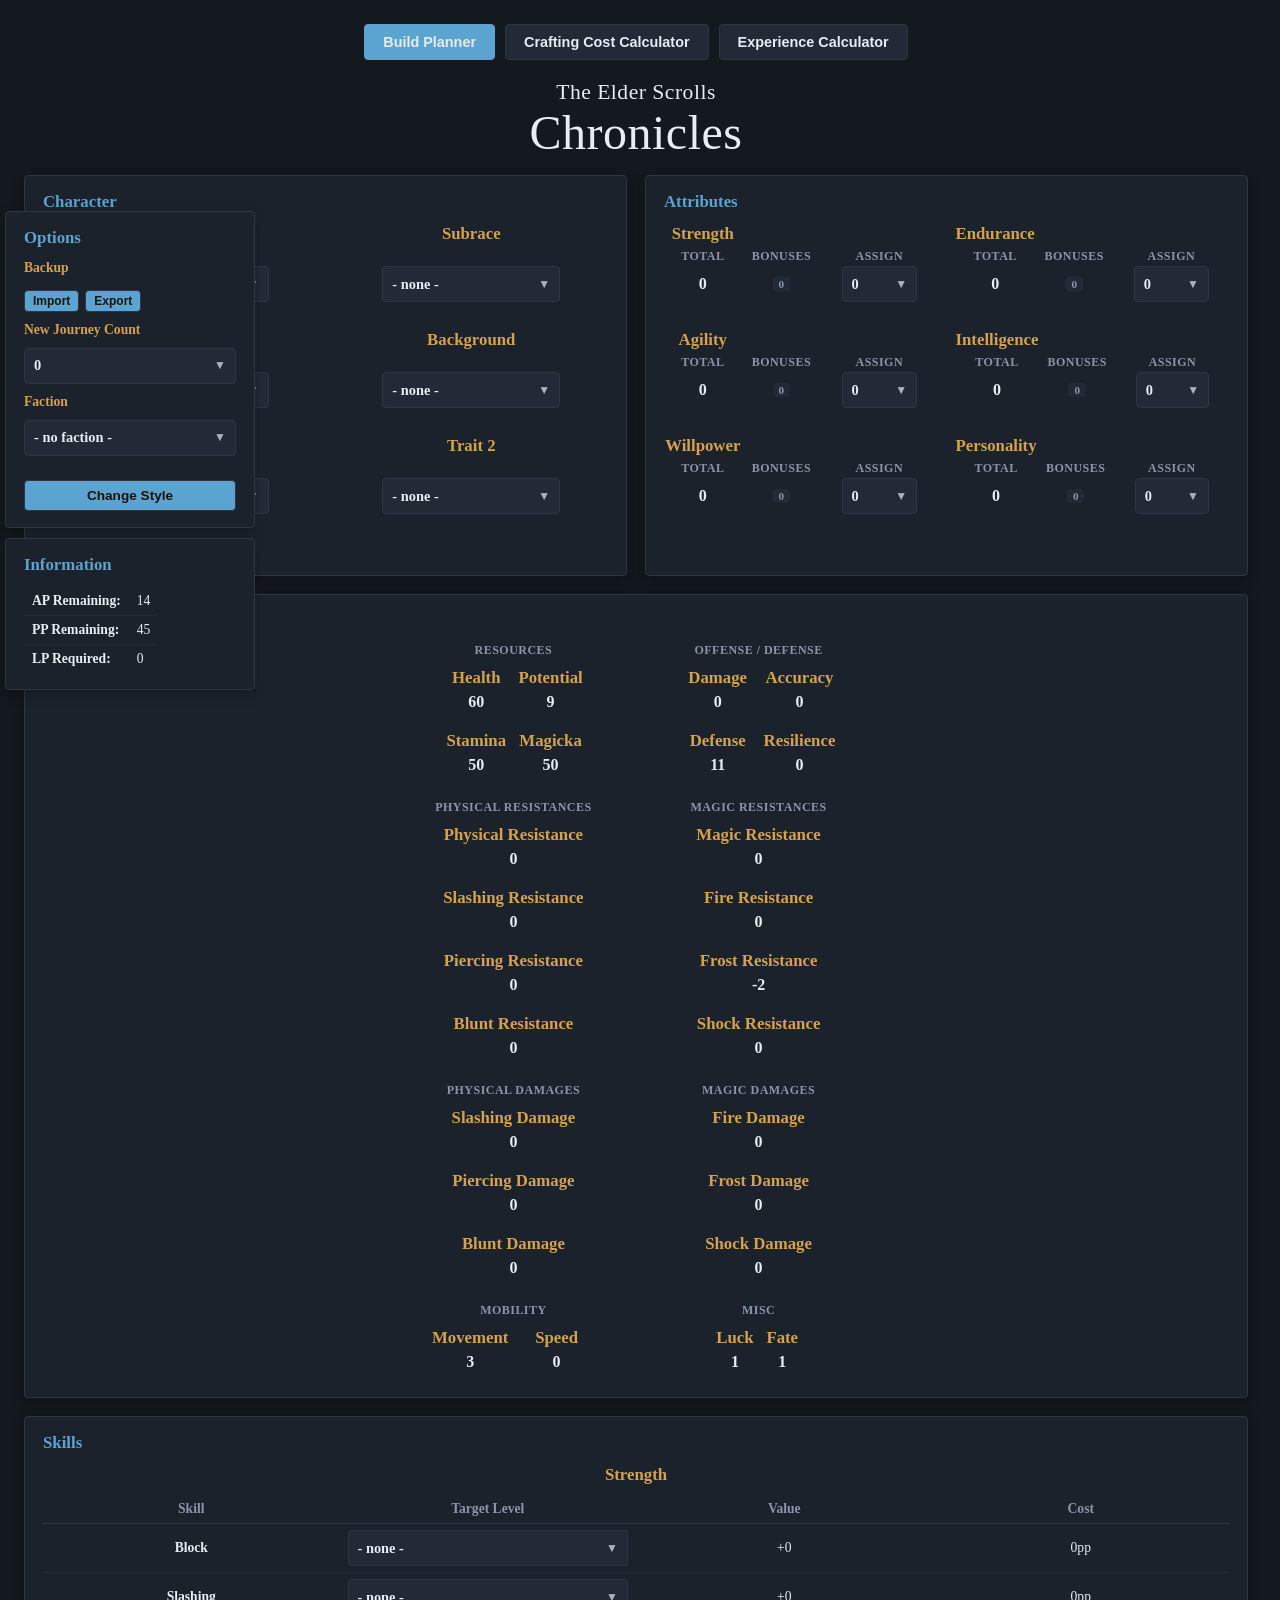
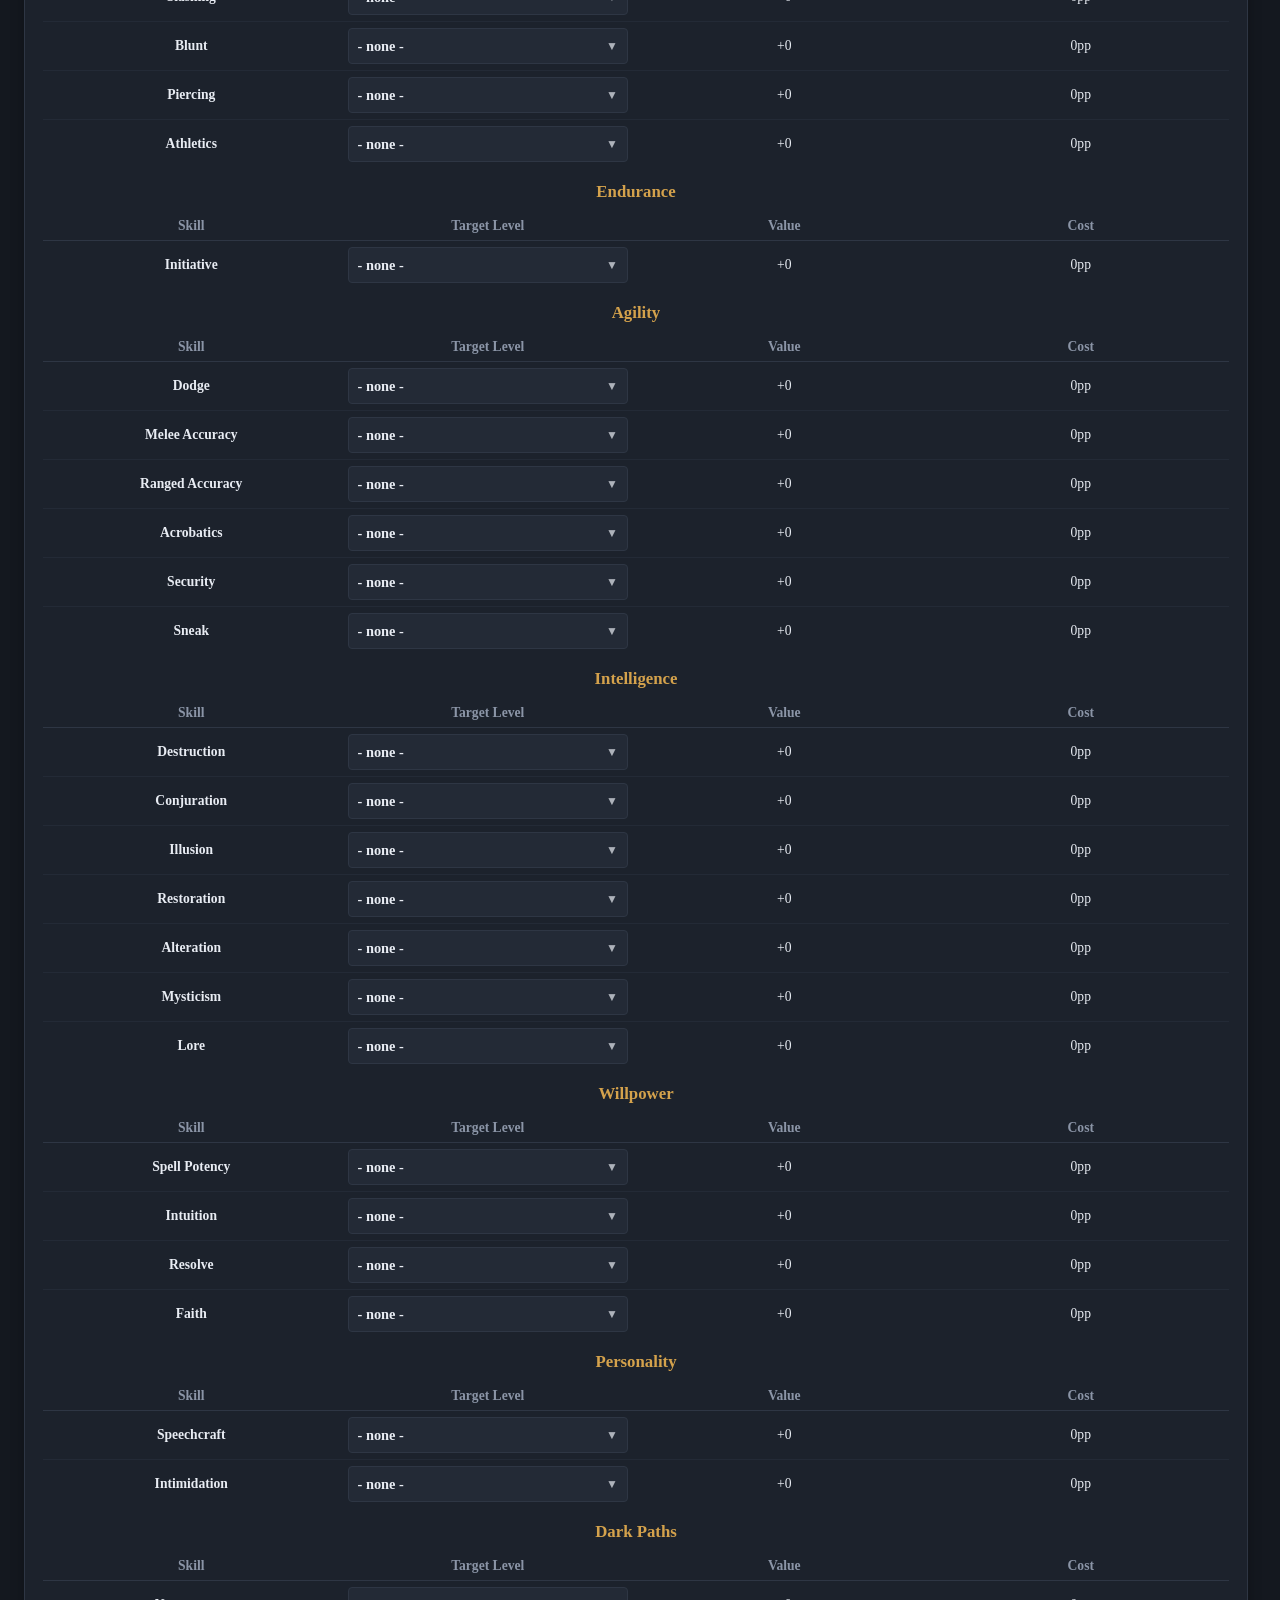
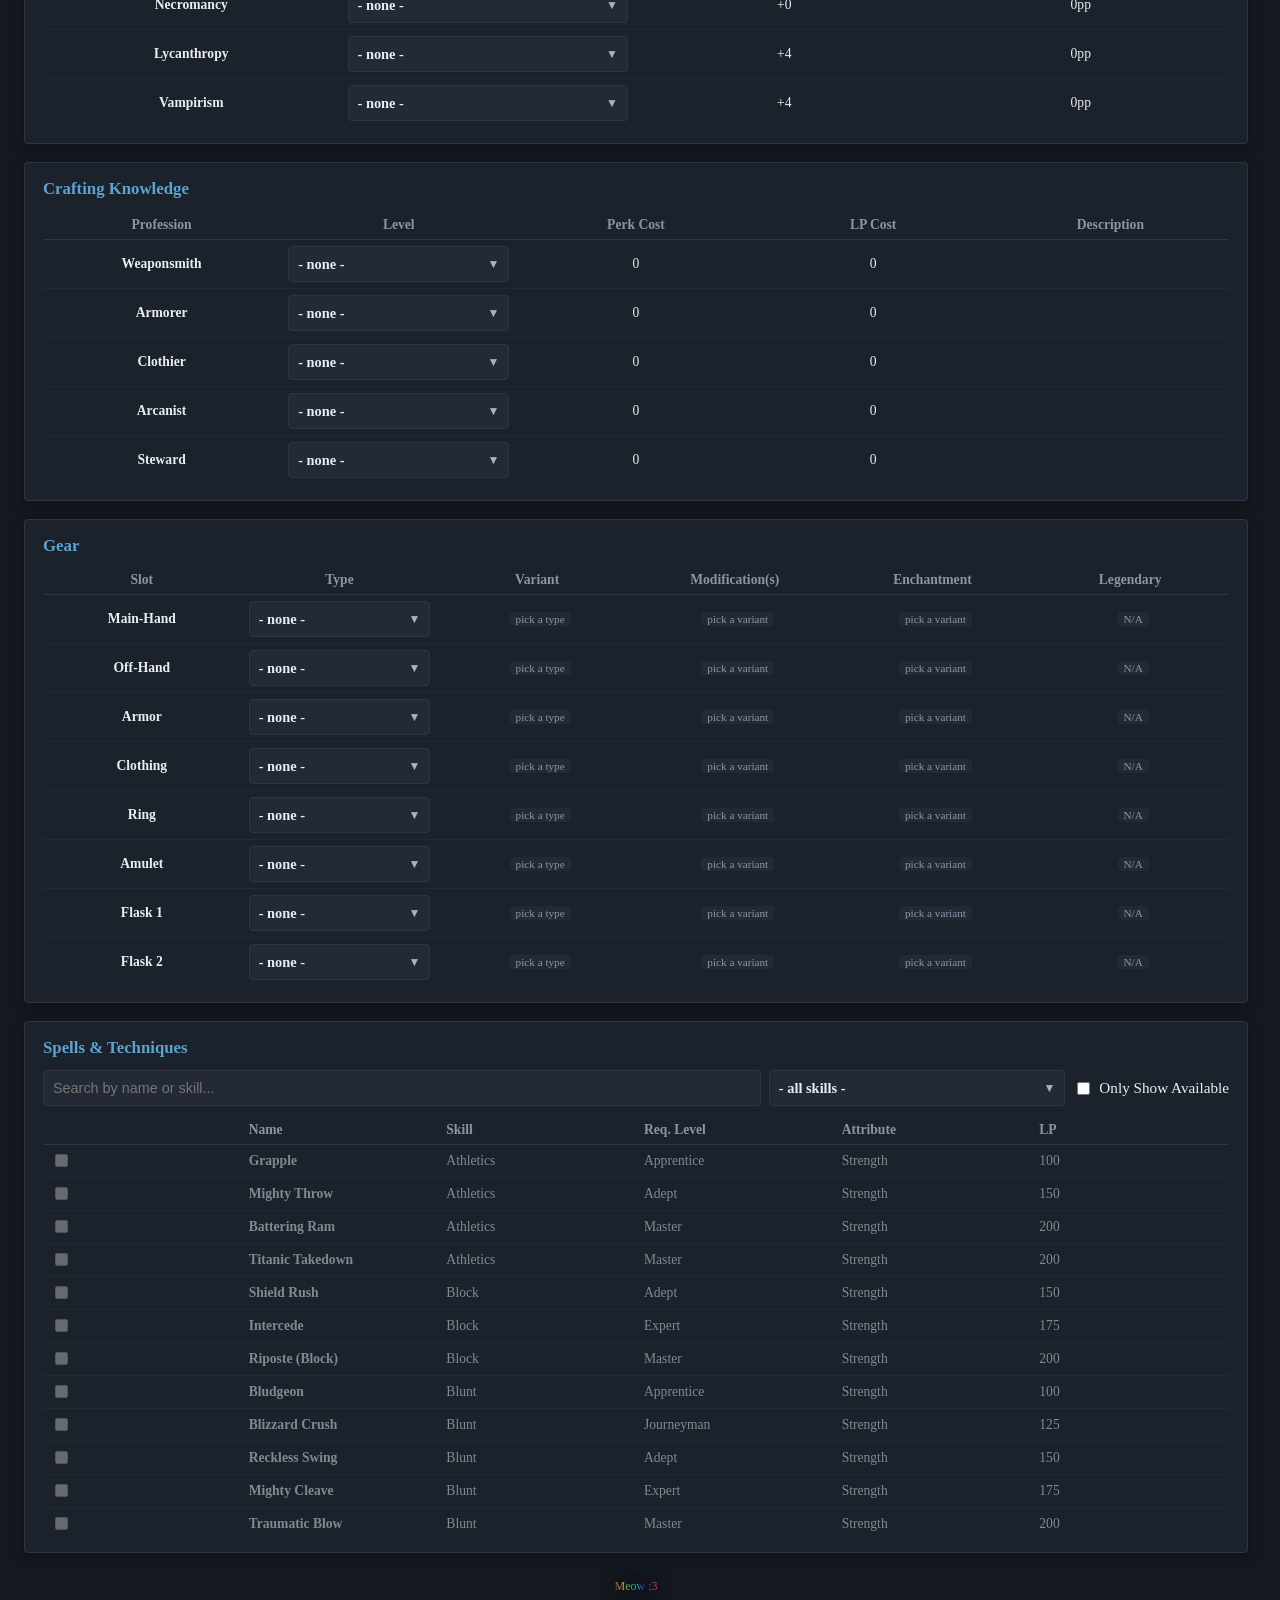
==== index.html @ 112fc6cc "GitHub Pages Setup" ====
<!DOCTYPE html>
<html lang="en">
	<head>
		<meta charset="UTF-8">
		<title>Elder Scrolls: Chronicles - Calculators</title>
		<link rel="stylesheet" href="style.css">
	</head>

	<body>
		<!-- BACKGROUND -->
		<img class="bg-image" alt="" data-ssr-src-done="true" fetchpriority="high">

		<!-- PAGE TAB BUTTONS -->
		<div class="page-tabs">
			<button class="page-tab" data-page="page-planner">Build Planner</button>
			<button class="page-tab" data-page="page-craft">Crafting Cost Calculator</button>
			<button class="page-tab" data-page="page-xp">Experience Calculator</button>
		</div>

		<!-- HEADER -->
		<h1></h1>

		<!-- LEFT PANEL - OPTIONS -->
		<div class="grid side side-left">
			<div class="grid side-align">
				<div class="panel side-panel">
					<span>
						<h2>Options</h2>

						<div class="cz-include-toggles">
							<div class="field"><label class="cz-title">Backup</label></div>
							<div class="pill-btns">
								<button class="secondary small" id="importAllBtn">Import</button>
								<button class="secondary small" id="exportAllBtn">Export</button>
								<input type="file" id="importAllFile" accept="application/json" style="display: none;">
							</div>
						</div>

						<div class="cz-include-toggles" id="sideNewJourney">
							<div class="field"><label class="cz-title">New Journey Count</label></div>
							<select id="plNewJourneyCount">
								<option value="0">0</option>
								<option value="1">1</option>
								<option value="2">2</option>
							</select>
						</div>

						<div class="cz-include-toggles" id="sideFaction">
							<div class="field"><label class="cz-title">Faction</label></div>
							<select id="plFaction"><option value="">- no faction -</option></select>
							<div id="plFactionBonusChoices" class="faction-bonus-choices"></div>
						</div>

						<div class="cz-include-toggles" id="sideIncludeCosts">
							<div class="field"><label class="cz-title">Cost Includes</label></div>
							<label class="cz-include-checkbox"><input type="checkbox" id="toggleMods" checked> Modifications</label>
							<label class="cz-include-checkbox"><input type="checkbox" id="toggleEnchant" checked> Enchantments</label>
							<label class="cz-include-checkbox"><input type="checkbox" id="toggleLegendary" checked> Legendary Effects</label>
						</div>

						<div class="cz-include-toggles" id="sideIncludeXP">
							<div class="field"><label class="cz-title">XP Includes</label></div>
							<label class="cz-include-checkbox"><input type="checkbox" id="weeklyXP" checked>Weekly Bonus<span class="badge" id="weeklyAmount">+??? XP/week</span></label>
						</div>
						<div class="cz-include-toggles" id="sideIncludeXP">
							<div class="field"><label class="cz-title">Miscellaneous</label></div>
							<label class="cz-include-checkbox"><input type="checkbox" id="oldXP">Use Old XP</label>
						</div>
					</span>

					<button id="styleBtn">Change Style</button>
				</div>

				<div class="panel side-panel" id="sideStatsPanel">
					<span>
						<h2>Information</h2>
						<table class="remaining-table">
							<tbody>
								<tr>
									<td class="row-name">AP Remaining:</td>
									<td id="plAttrRemaining">0</td>
								</tr>
								<tr>
									<td class="row-name">PP Remaining:</td>
									<td id="plPerkRemaining">0</td>
								</tr>
								<tr>
									<td class="row-name">LP Required:</td>
									<td id="plLPRemaining">0</td>
								</tr>
							</tbody>
						</table>
					</span>
				</div>
			</div>
		</div>

		<!-- RIGHT PANEL - DEBUG -->
		<div class="grid side side-right" id="debugPanel">
			<div class="grid side-align">
				<div class="panel side-panel">
					<span>
						<h2>Debug</h2>
						<div class="scrollbox" id="debugLogBox">
							<div class="list-empty" id="debugLogEmpty">EMPTY</div>
							<div id="debugLogList"></div>
						</div>
					</span>
				</div>
			</div>
		</div>

		<div class="page" id="page-craft">
			<div class="grid">
				<!-- INVENTORY -->
				<div class="panel">
					<span>
						<h2>Inventory</h2>
						<div class="search-row" id="invSearchWrap">
							<select id="invSelect"></select>
							<input type="number" id="invQty" value="1" min="0">
							<button id="invAddBtn">Add</button>
							<button class="secondary small" id="importGameInvBtn">Import</button>
						</div>
						<div class="scrollbox">
							<table id="invTable">
								<thead><tr><th>Item</th><th>Quantity</th><th></th></tr></thead>
								<tbody></tbody>
							</table>
							<div class="list-empty" id="invEmpty">EMPTY</div>
						</div>
					</span>
				</div>

				<!-- IMPORT GAME INVENTORY POPUP -->
				<div id="importGameInvModal" style="display: none; position: fixed; inset: 0; background: rgba(0,0,0,0.6); z-index: 1000; align-items: center; justify-content: center;">
					<div class="panel" style="width: 90%; max-width: 500px;">
						<span>
							<h2>Inventory Import</h2>
							<p style="margin: 4px 0 8px;">Use /getinv in-game and paste what you got in here.</p>
							<textarea id="importGameInvTextarea" rows="12" style="width: 100%; box-sizing: border-box; font-family: monospace;"></textarea>
							<div class="search-row" style="margin-top: 8px;">
								<button id="importGameInvConfirmBtn">Import</button>
								<button class="secondary small" id="importGameInvCancelBtn">Cancel</button>
							</div>
						</span>
					</div>
				</div>

				<!-- DESIRED GEAR -->
				<div class="panel">
					<span>
						<h2>Desired Gear</h2>
						<div class="search-row" id="desiredSearchWrap">
							<select id="desiredSelect"></select>
							<button id="desiredAddBtn">Add</button>
						</div>
						<div class="scrollbox" id="favBox">
							<div class="list-empty" id="favEmpty">EMPTY</div>
							<table id="favTable" style="display: none;">
								<tbody></tbody>
							</table>
						</div>
					</span>
				</div>

				<!-- REPAIR LIST -->
				<div class="panel">
					<span>
						<h2>To Repair</h2>
						<div class="search-row" id="repairSearchWrap">
							<select id="repairSelect"></select>
							<input type="number" id="repairQty" value="1" min="1">
							<button id="repairAddBtn">Add</button>
						</div>
						<div class="scrollbox">
							<table id="repairTable">
								<thead><tr><th>Item</th><th>Count</th><th></th></tr></thead>
								<tbody></tbody>
							</table>
							<div class="list-empty" id="repairEmpty">EMPTY</div>
						</div>
					</span>
					<span class="clear-buttons">
						<button class="secondary small" id="clearRepairBtn">Clear</button>
					</span>
				</div>

				<!-- CRAFT LIST -->
				<div class="panel">
					<span class="pre-buttons">
						<h2>To Craft</h2>
						<div class="scrollbox">
							<table id="craftTable">
								<thead><tr><th>Item</th><th>Quantity</th><th></th></tr></thead>
								<tbody></tbody>
							</table>
							<div class="list-empty" id="craftEmpty">EMPTY</div>
						</div>
					</span>
					<span class="bottom-buttons">
						<button class="secondary small" id="loadFavsBtn">Import Desired Gear</button>
						<button class="secondary small" id="clearCraftBtn">Clear</button>
					</span>
				</div>

				<!-- RESULTS -->
				<div class="panel full result-section">
					<h2>Results</h2>
					<div id="results"><div class="list-empty">Not calculated yet!</div></div>
				</div>
			</div>
		</div>

		<div class="page" id="page-xp">
			<!-- INPUT -->
			<div class="panel panel-center">
				<h2>Input</h2>
				<span>
					<div class="grid">
						<div class="field">
							<label class="field" for="curLevel">Current level</label>
							<input type="number" id="curLevel" min="0" max="19" value="0">
						</div>
						<div class="field">
							<label class="field" for="desLevel">Desired level</label>
							<input type="number" id="desLevel" min="1" max="20" value="20">
						</div>
						<div class="field">
							<label class="field" for="curXP">Current experience</label>
							<input type="number" id="curXP" min="0" value="0">
						</div>
						<div class="field">
							<label class="field" for="crisis">Crisis level</label>
							<input type="number" id="crisis" min="0" value="0">
						</div>
						<div class="field">
							<label class="field" for="energy">Energy per day</label>
							<input type="number" id="energy" min="1" max="10" value="3">
						</div>
						<div class="field">
							<label class="field" for="wellfed">Well-fed modifier (%)</label>
							<input type="number" id="wellfed" min="50" max="150" value="95">
						</div>
						<div class="field">
							<label class="field" for="encDifficulty">Encounter difficulty</label>
							<select id="encDifficulty">
								<option value="Easy">Easy (-2 Difficulty)</option>
								<option value="Medium" selected>Medium (+0 Difficulty)</option>
								<option value="Hard">Hard (+2 Difficulty, +1 Health)</option>
								<option value="Perilous">Perilous (+4 Difficulty, +2 Health)</option>
								<option value="Lethal">Lethal (+6 Difficulty, +3 Health)</option>
							</select>
						</div>
						<div class="field">
							<label class="field" for="biome">Biome</label>
							<select id="biome"><option value="">- any biome -</option></select>
						</div>
					</div>

					<div id="biomeWarning" class="warn-note" style="display: none"></div>
				</span>
			</div>

			<!-- FACTION INFO -->
			<div class="panel panel-center" id="questInfo">
				<h2>Faction Quests</h2>
				<table class="quest-table">
					<thead><tr><th>Quest</th><th>XP reward</th><th>Cooldown</th><th>XP/day avg</th></tr></thead>
					<tbody id="questRows"></tbody>
					<tfoot></tfoot>
				</table>
			</div>

			<!-- RESULTS -->
			<div class="panel panel-center">
				<h2>Results</h2>
				<div class="results" id="xpResults"></div>
			</div>
		</div>

		<div class="page" id="page-planner">
			<div class="grid">
				<!-- CHARACTER -->
				<div class="panel">
					<h2>Character</h2>
					<div class="field">
						<div class="grid">
							<div class="field">
								<div class="grid stat-grid-cell">
									<label for="plRace" class="field tag-field">Race</label>
									<div class="stat-group-title stat-grid-cell-prefix">&nbsp;</div>
									<select id="plRace" class="pl-attr-select"></select>
								</div>
							</div>
							<div class="field">
								<div class="grid stat-grid-cell">
									<label for="plSubrace" class="field tag-field">Subrace</label>
									<div class="stat-group-title stat-grid-cell-prefix">&nbsp;</div>
									<select id="plSubrace" class="pl-attr-select"></select>
								</div>
							</div>

							<div class="field">
								<div class="grid stat-grid-cell">
									<label for="plBirthsign" class="field tag-field">Birthsign</label>
									<div class="stat-group-title stat-grid-cell-prefix">&nbsp;</div>
									<select id="plBirthsign" class="pl-attr-select"></select>
								</div>
							</div>
							<div class="field">
								<div class="grid stat-grid-cell">
									<label for="plBackground" class="field tag-field">Background</label>
									<div class="stat-group-title stat-grid-cell-prefix">&nbsp;</div>
									<select id="plBackground" class="pl-attr-select"></select>
								</div>
							</div>

							<div class="field">
								<div class="grid stat-grid-cell">
									<label for="plTrait1" class="field tag-field">Trait 1</label>
									<div class="stat-group-title stat-grid-cell-prefix">&nbsp;</div>
									<select id="plTrait1" class="pl-attr-select"></select>
								</div>
							</div>
							<div class="field">
								<div class="grid stat-grid-cell">
									<label for="plTrait2" class="field tag-field">Trait 2</label>
									<div class="stat-group-title stat-grid-cell-prefix">&nbsp;</div>
									<select id="plTrait2" class="pl-attr-select"></select>
								</div>
							</div>
						</div>
					</div>

					<div class="body notes" id="plCharacterNotes"></div>
				</div>

				<!-- ATTRIBUTES -->
				<div class="panel">
					<h2>Attributes</h2>
					<div id="plAttrGrid" class="grid"></div>

					<div class="body notes">&nbsp;</div>
				</div>

				<!-- STATISTICS -->
				<div class="panel full">
					<h2>Character Stats</h2>
					<div id="plStatsGrid" class="grid"></div>
				</div>

				<!-- SKILLS -->
				<div class="panel full">
					<h2>Skills</h2>
					<div id="plSkillsGrid" class="grid"></div>
				</div>

				<!-- CRAFTING KNOWLEDGE -->
				<div class="panel full">
					<h2>Crafting Knowledge</h2>
					<table>
						<thead><tr>
							<th class="center-text">Profession</th>
							<th class="center-text">Level</th>
							<th class="center-text">Perk Cost</th>
							<th class="center-text">LP Cost</th>
							<th class="center-text">Description</th>
						</tr></thead>
						<tbody id="plCraftingBody"></tbody>
					</table>
				</div>

				<!-- GEAR -->
				<div class="panel full">
					<div class="actions-top">
						<h2 class="gear-title">Gear</h2>
						<button class="small" id="plSyncGearBtn" style="display: none;">Sync Gear to Crafting Calculator</button>
					</div>
					<table>
						<thead><tr>
							<th class="center-text">Slot</th>
							<th class="center-text">Type</th>
							<th class="center-text">Variant</th>
							<th class="center-text">Modification(s)</th>
							<th class="center-text">Enchantment</th>
							<th class="center-text">Legendary</th>
						</tr></thead>
						<tbody id="plGearBody"></tbody>
					</table>
				</div>

				<!-- SPELLS / TECHNIQUES -->
				<div class="panel full">
					<h2>Spells &amp; Techniques</h2>
					<div class="search-row">
						<input type="text" id="plSpellSearch" placeholder="Search by name or skill...">
						<select id="plSpellSkillFilter"><option value="">- all skills -</option></select>
						<label class="cz-include-checkbox"><input type="checkbox" id="plSpellBuyableOnly"> Only Show Available</label>
					</div>
					<div class="scrollbox spell-scrollbox">
						<table>
							<thead><tr><th></th><th>Name</th><th>Skill</th><th>Req. Level</th><th>Attribute</th><th>LP</th></tr></thead>
							<tbody id="plSpellsBody"></tbody>
						</table>
					</div>
				</div>
			</div>
		</div>

		<footer><span class="block-line debug-toggle" id="debugToggleBtn">Meow :3</span></footer>

		<!-- HTML PREFIX -->
		<script>
			function html(strings, ...values) {
				return strings.reduce((acc, str, i) => {
					const v = values[i];
					return acc + str + (Array.isArray(v) ? v.join('') : (v ?? ''));
				}, '');
			}
		</script>

		<!-- GLOBAL CONSTANTS -->
		<script>
			const noneDisplay = '- none -';
		</script>

		<!-- GLOBAL RPR AND STAT VARIABLES -->
		<script>
			let CATEGORY_EVERYTHING				= ['Light Armor', 'Medium Armor', 'Heavy Armor', 'Robes', 'Clothes', 'Rings', 'Amulets', 'Shields', 'Talismans', 'Flasks'];
			let CATEGORY_ALLWEAPONS				= ['1H Weapons, 2H Weapons, Bows, Staves'];
			let CATEGORY_ALLWEARABLES			= ['Light Armor', 'Medium Armor', 'Heavy Armor', 'Robes', 'Clothes', 'Rings', 'Amulets'];
			let CATEGORY_ALLWEARABLES_NOCLOTHES	= ['Light Armor', 'Medium Armor', 'Heavy Armor', 'Robes', 'Rings', 'Amulets'];
			let CATEGORY_ABILITIES				= ['Rings', 'Amulets', 'Staves', 'Clothes', 'Flasks'];
			let LEGENDARY_COST					= ['10 Filled Soul Gem', '10 Diamond', '3 Ruby', '3 Sapphire', '3 Emerald'];

			const EMBEDDED_DATA = {
				items: {
					gear: {
						'Light Armor': {
							'Hide Armor':						{ tier: '1',	upgrades: 'Leather Armor',					recipe: ['10 Jute'],																			mod: ['5 Jute'],															repair: ['2 Jute'],									stats: '+2 Dodge, +1 Magic Resistance, -2 Slashing Resistance' },
							'Fur Armor':						{ tier: '1',	upgrades: 'Hardscale Armor',				recipe: ['10 Flax'],																			mod: ['5 Flax'],															repair: ['2 Flax'],									stats: '+2 Dodge, +1 Magic Resistance, -2 Slashing Resistance' },
							'Leather Armor':					{ tier: '2',	upgrades: 'Chitin Armor',					recipe: ['Hide Armor', '4 Kreshfibre, 6 Jute'],													mod: ['3 Kreshfibre', '5 Jute'],											repair: ['2 Kreshfibre', '1 Jute'],					stats: '+2 Dodge, +1 Magic Resistance, +2 Blunt Resistance, -1 Slashing Resistance' },
							'Hardscale Armor':					{ tier: '2',	upgrades: 'Moonscale Armor',				recipe: ['Fur Armor', '4 Ebonthread, 6 Flax'],													mod: ['3 Ebonthread', '5 Flax'],											repair: ['2 Ebonthread', '1 Flax'],					stats: '+2 Dodge, +1 Magic Resistance, +2 Blunt Resistance, +1 Piercing Resistance, -2 Slashing Resistance' },
							'Chitin Armor':						{ tier: '3',	upgrades: 'Glass Armor',					recipe: ['Leather Armor', '4 Silverlinen, 6 Kreshfibre, 6 Jute'],								mod: ['3 Silverlinen', '4 Kreshfibre, 4 Jute'],								repair: ['2 Silverlinen', '1 Kreshfibre'],			stats: '+3 Dodge, +1 Magic Resistance, +3 Blunt Resistance, +1 Frost Resistance, +1 Shock Resistance' },
							'Moonscale Armor':					{ tier: '3',	upgrades: 'Ebonscale Armor',				recipe: ['Hardscale Armor', '4 Ironthread, 6 Ebonthread, 6 Flax'],								mod: ['3 Ironthread', '4 Ebonthread, 4 Flax'],								repair: ['2 Ironthread', '1 Ebonthread'],			stats: '+3 Dodge, +1 Magic Resistance, +3 Blunt Resistance, +2 Piercing Resistance, +1 Frost Resistance, +1 Shock Resistance, -2 Slashing Resistance' },
							'Glass Armor':						{ tier: '4',	upgrades: 'N/A',							recipe: ['Chitin Armor', '5 Ancestor-Moth Silk, 10 Silverlinen, 10 Kreshfibre'],				mod: ['5 Ancestor-Moth Silk', '5 Silverlinen, 5 Kreshfibre'],				repair: ['2 Ancestor-Moth Silk', '1 Silverlinen'],	stats: '+4 Dodge, +1 Magic Resistance, +4 Blunt Resistance, +1 Slashing Resistance, +2 Frost Resistance, +2 Shock Resistance' },
							'Ebonscale Armor':					{ tier: '4',	upgrades: 'N/A',							recipe: ['Moonscale Armor', '5 Void Velvet, 10 Ironthread, 10 Ebonthread'],						mod: ['5 Void Velvet', '5 Ironthread, 5 Ebonthread'],						repair: ['2 Void Velvet', '1 Ironthread'],			stats: '+4 Dodge, +1 Magic Resistance, +4 Blunt Resistance, +3 Piercing Resistance, +2 Frost Resistance, +2 Shock Resistance, -2 Slashing Resistance' },
						},
						'Medium Armor': {
							'Padded Hide Cuirass':				{ tier: '1',	upgrades: 'Thick Leather Cuirass',			recipe: ['10 Jute'],																			mod: ['5 Jute'],															repair: ['2 Jute'],									stats: '+1 Defense, +1 Piercing Resistance, +1 Slashing Resistance' },
							'Padded Fur Cuirass':				{ tier: '1',	upgrades: 'Thick Hardscale Cuirass',		recipe: ['10 Flax'],																			mod: ['5 Flax'],															repair: ['2 Flax'],									stats: '+1 Defense, +1 Piercing Resistance, +1 Blunt Resistance' },
							'Thick Leather Cuirass':			{ tier: '2',	upgrades: 'Padded Chitin Armor',			recipe: ['Padded Hide Cuirass', '4 Kreshfibre, 6 Jute'],										mod: ['3 Kreshfibre', '5 Jute'],											repair: ['2 Kreshfibre', '1 Jute'],					stats: '+1 Defense, +1 Physical Resistance, +1 Piercing Resistance, +1 Slashing Resistance' },
							'Thick Hardscale Cuirass':			{ tier: '2',	upgrades: 'Padded Moonscale Armor',			recipe: ['Padded Fur Cuirass', '4 Ebonthread, 6 Flax'],											mod: ['3 Ebonthread', '5 Flax'],											repair: ['2 Ebonthread', '1 Flax'],					stats: '+1 Defense, +1 Physical Resistance, +1 Piercing Resistance, +1 Blunt Resistance' },
							'Padded Chitin Armor':				{ tier: '3',	upgrades: 'Reinforced Glass Armor',			recipe: ['Thick Leather Cuirass', '4 Silverlinen, 6 Kreshfibre, 6 Jute'],						mod: ['3 Silverlinen', '4 Kreshfibre, 4 Jute'],								repair: ['2 Silverlinen', '1 Kreshfibre'],			stats: '+2 Defense, +2 Physical Resistance, +1 Piercing Resistance, +1 Slashing Resistance, +2 Fire Resistance, +2 Shock Resistance, +1 Resilience' },
							'Padded Moonscale Armor':			{ tier: '3',	upgrades: 'Reinforced Ebonscale Armor',		recipe: ['Thick Hardscale Cuirass', '4 Ironthread, 6 Ebonthread, 6 Flax'],						mod: ['3 Ironthread', '4 Ebonthread, 4 Flax'],								repair: ['2 Ironthread', '1 Ebonthread'],			stats: '+2 Defense, +2 Physical Resistance, +1 Piercing Resistance, +1 Blunt Resistance, +2 Fire Resistance, +2 Shock Resistance, +1 Resilience' },
							'Reinforced Glass Armor':			{ tier: '4',	upgrades: 'N/A',							recipe: ['Padded Chitin Armor', '5 Ancestor-Moth Silk, 10 Silverlinen, 10 Kreshfibre'],			mod: ['5 Ancestor-Moth Silk', '5 Silverlinen, 5 Kreshfibre'],				repair: ['2 Ancestor-Moth Silk', '1 Silverlinen'],	stats: '+3 Defense, +2 Physical Resistance, +1 Magic Resistance, +3 Piercing Resistance, +2 Slashing Resistance, +3 Fire Resistance, +3 Shock Resistance, +1 Resilience' },
							'Reinforced Ebonscale Armor':		{ tier: '4',	upgrades: 'N/A',							recipe: ['Padded Moonscale Armor', '5 Void Velvet, 10 Ironthread, 10 Ebonthread'],				mod: ['5 Void Velvet', '5 Ironthread, 5 Ebonthread'],						repair: ['2 Void Velvet', '1 Ironthread'],			stats: '+3 Defense, +2 Physical Resistance, +1 Magic Resistance, +4 Piercing Resistance, +2 Blunt Resistance, +2 Fire Resistance, +2 Shock Resistance, +1 Resilience' },
						},
						'Heavy Armor': {
							'Banded Iron Armor':				{ tier: '1',	upgrades: 'Moonstone Armor',				recipe: ['10 Iron'],																			mod: ['5 Iron'],															repair: ['2 Iron'],									stats: '+1 Physical Resistance, +2 Resilience, +2 Slashing Resistance, +1 Piercing Resistance, +1 Blunt Resistance' },
							'Steel Armor':						{ tier: '1',	upgrades: 'Orichalc Armor',					recipe: ['10 Corundum'],																		mod: ['5 Corundum'],														repair: ['2 Corundum'],								stats: '+1 Physical Resistance, +2 Resilience, +2 Slashing Resistance, +2 Piercing Resistance' },
							'Moonstone Armor':					{ tier: '2',	upgrades: 'Malachite Armor',				recipe: ['Banded Iron Armor', '4 Moonstone, 6 Iron'],											mod: ['3 Moonstone', '5 Iron'],												repair: ['2 Moonstone', '1 Iron'],					stats: '+2 Physical Resistance, +2 Resilience, +3 Slashing Resistance, +1 Piercing Resistance, +1 Blunt Resistance' },
							'Orichalc Armor':					{ tier: '2',	upgrades: 'Ebony Armor',					recipe: ['Steel Armor', '4 Orichalcum, 6 Corundum'],											mod: ['3 Orichalcum', '5 Corundum'],										repair: ['2 Orichalcum', '1 Corundum'],				stats: '+2 Physical Resistance, +2 Resilience, +2 Slashing Resistance, +2 Piercing Resistance' },
							'Malachite Armor':					{ tier: '3',	upgrades: 'Mithril Armor',					recipe: ['Moonstone Armor', '4 Malachite, 6 Moonstone, 6 Iron'],								mod: ['3 Malachite', '4 Moonstone, 4 Iron'],								repair: ['2 Malachite', '1 Moonstone'],				stats: '+1 Block, +3 Physical Resistance, +2 Magic Resistance, +3 Resilience, +3 Slashing Resistance, +1 Piercing Resistance, +1 Blunt Resistance, +2 Fire Resistance, +2 Frost Resistance' },
							'Ebony Armor':						{ tier: '3',	upgrades: 'Adamantium Armor',				recipe: ['Orichalc Armor', '4 Ebony, 6 Orichalcum, 6 Corundum'],								mod: ['3 Ebony', '4 Orichalcum, 4 Corundum'],								repair: ['2 Ebony', '1 Orichalcum'],				stats: '+1 Block, +3 Physical Resistance, +2 Magic Resistance, +3 Resilience, +4 Slashing Resistance, +4 Piercing Resistance, +1 Fire Resistance, +1 Frost Resistance' },
							'Mithril Armor':					{ tier: '4',	upgrades: 'N/A',							recipe: ['Malachite Armor', '5 Mithril, 10 Malachite, 10 Moonstone'],							mod: ['5 Mithril', '5 Malachite, 5 Moonstone'],								repair: ['2 Mithril', '1 Malachite'],				stats: '+2 Block, +4 Physical Resistance, +4 Magic Resistance, +3 Resilience, +4 Slashing Resistance, +1 Piercing Resistance, +1 Blunt Resistance, +3 Fire Resistance, +4 Frost Resistance' },
							'Adamantium Armor':					{ tier: '4',	upgrades: 'N/A',							recipe: ['Ebony Armor', '5 Adamantium, 10 Ebony, 10 Orichalcum'],								mod: ['5 Adamantium', '5 Ebony, 5 Orichalcum'],								repair: ['2 Adamantium', '1 Ebony'],				stats: '+2 Block, +4 Physical Resistance, +4 Magic Resistance, +3 Resilience, +4 Slashing Resistance, +4 Piercing Resistance, +2 Fire Resistance, +2 Frost Resistance' },
						},
						'Robes': {
							'Cotton Robes':						{ tier: '1',	upgrades: 'Silken Robes',					recipe: ['10 Jute'],																			mod: ['5 Jute'],															repair: ['2 Jute'],									stats: '+1 Magic Resistance' },
							'Linen Robes':						{ tier: '1',	upgrades: 'Woolen Robes',					recipe: ['10 Flax'],																			mod: ['5 Flax'],															repair: ['2 Flax'],									stats: '+1 Blunt Resistance' },
							'Silken Robes':						{ tier: '2',	upgrades: 'Gossamer Robes',					recipe: ['Cotton Robes', '4 Kreshfibre, 6 Jute'],												mod: ['3 Kreshfibre', '5 Jute'],											repair: ['2 Kreshfibre', '1 Jute'],					stats: '+2 Magic Resistance, +1 Blunt Resistance' },
							'Woolen Robes':						{ tier: '2',	upgrades: 'Thick Woolen Robes',				recipe: ['Linen Robes', '4 Ebonthread, 6 Flax'],												mod: ['3 Ebonthread', '5 Flax'],											repair: ['2 Ebonthread', '1 Flax'],					stats: '+1 Spell Potency, +1 Magic Resistance, +1 Blunt Resistance' },
							'Gossamer Robes':					{ tier: '3',	upgrades: 'Exquisite Velvet Robes',			recipe: ['Silken Robes', '4 Silverlinen, 6 Kreshfibre, 6 Jute'],								mod: ['3 Silverlinen', '4 Kreshfibre, 4 Jute'],								repair: ['2 Silverlinen', '1 Kreshfibre'],			stats: '+1 Defense, +1 Dodge, +3 Magic Resistance, +1 Physical Resistance, +1 Blunt Resistance' },
							'Thick Woolen Robes':				{ tier: '3',	upgrades: 'Exquisite Silk Robes',			recipe: ['Woolen Robes', '4 Ironthread, 6 Ebonthread, 6 Flax'],									mod: ['3 Ironthread', '4 Ebonthread, 4 Flax'],								repair: ['2 Ironthread', '1 Ebonthread'],			stats: '+1 Defense, +1 Spell Potency, +2 Magic Resistance, +1 Physical Resistance, +1 Blunt Resistance' },
							'Exquisite Silk Robes':				{ tier: '4',	upgrades: 'N/A',							recipe: ['Gossamer Robes', '5 Ancestor-Moth Silk, 10 Silverlinen, 10 Kreshfibre'],				mod: ['5 Ancestor-Moth Silk', '5 Silverlinen, 5 Kreshfibre'],				repair: ['2 Ancestor-Moth Silk', '1 Silverlinen'],	stats: '+1 Defense, +2 Dodge, +4 Magic Resistance, +1 Physical Resistance, +2 Blunt Resistance, +1 Resilience, +1 Potential' },
							'Exquisite Velvet Robes':			{ tier: '4',	upgrades: 'N/A',							recipe: ['Thick Woolen Robes', '5 Void Velvet, 10 Ironthread, 10 Ebonthread'],					mod: ['5 Void Velvet', '5 Ironthread, 5 Ebonthread'],						repair: ['2 Void Velvet', '1 Ironthread'],			stats: '+1 Defense, +2 Spell Potency, +2 Magic Resistance, +1 Physical Resistance, +2 Blunt Resistance, +1 Resilience, +1 Potential' },
						},
						'Clothes': {
							'Cotton Clothes':					{ tier: '1',	upgrades: 'Silken Clothes',					recipe: ['10 Jute'],																			mod: ['5 Jute'],															repair: ['2 Jute'],									stats: 'N/A' },
							'Linen Clothes':					{ tier: '1',	upgrades: 'Woolen Clothes',					recipe: ['10 Flax'],																			mod: ['5 Flax'],															repair: ['2 Flax'],									stats: 'N/A' },
							'Silken Finery':					{ tier: '2',	upgrades: 'Gossamer Clothes',				recipe: ['Cotton Clothes', '4 Kreshfibre, 6 Jute'],												mod: ['3 Kreshfibre', '5 Jute'],											repair: ['2 Kreshfibre', '1 Jute'],					stats: '+1 Initiative' },
							'Woolen Finery':					{ tier: '2',	upgrades: 'Thick Woolen Clothes',			recipe: ['Linen Clothes', '4 Ebonthread, 6 Flax'],												mod: ['3 Ebonthread', '5 Flax'],											repair: ['2 Ebonthread', '1 Flax'],					stats: '+1 Intuition' },
							'Gossamer Finery':					{ tier: '3',	upgrades: 'Exquisite Silk Regalia',			recipe: ['Silken Finery', '4 Silverlinen, 6 Kreshfibre, 6 Jute'],								mod: ['3 Silverlinen', '4 Kreshfibre, 4 Jute'],								repair: ['2 Silverlinen', '1 Kreshfibre'],			stats: '+2 Initiative, +1 Speechcraft' },
							'Thick Woolen Finery':				{ tier: '3',	upgrades: 'Exquisite Velvet Regalia',		recipe: ['Woolen Finery', '4 Ironthread, 6 Ebonthread, 6 Flax'],								mod: ['3 Ironthread', '4 Ebonthread, 4 Flax'],								repair: ['2 Ironthread', '1 Ebonthread'],			stats: '+1 Intuition, +1 Speechcraft' },
							'Exquisite Silk Regalia':			{ tier: '4',	upgrades: 'N/A',							recipe: ['Gossamer Finery', '5 Ancestor-Moth Silk, 10 Silverlinen, 10 Kreshfibre'],				mod: ['5 Ancestor-Moth Silk', '5 Silverlinen, 5 Kreshfibre'],				repair: ['2 Ancestor-Moth Silk', '1 Silverlinen'],	stats: '+1 Luck, +3 Initiative, +2 Speechcraft, +1 Intuition, +1 Intimidation' },
							'Exquisite Velvet Regalia':			{ tier: '4',	upgrades: 'N/A',							recipe: ['Thick Woolen Finery', '5 Void Velvet, 10 Ironthread, 10 Ebonthread'],					mod: ['5 Void Velvet', '5 Ironthread, 5 Ebonthread'],						repair: ['2 Void Velvet', '1 Ironthread'],			stats: '+1 Luck, +2 Intuition, +2 Speechcraft, +1 Initiative, +1 Intimidation' },
						},
						'Staves': {
							'Maple Staff of Fire':				{ tier: '1',	upgrades: 'Beech Staff of Fire',			recipe: ['10 Maple'],																			mod: ['5 Maple'],															repair: ['2 Maple'],								stats: '+1 Fire Damage, +1 Spell Potency, -1 Frost Damage, -1 Shock Damage' },
							'Maple Staff of Frost':				{ tier: '1',	upgrades: 'Beech Staff of Frost',			recipe: ['10 Maple'],																			mod: ['5 Maple'],															repair: ['2 Maple'],								stats: '+1 Frost Damage, +1 Spell Potency, -1 Fire Damage, -1 Shock Damage' },
							'Maple Staff of Shock':				{ tier: '1',	upgrades: 'Beech Staff of Shock',			recipe: ['10 Maple'],																			mod: ['5 Maple'],															repair: ['2 Maple'],								stats: '+1 Shock Damage, +1 Spell Potency, -1 Fire Damage, -1 Frost Damage' },
							'Hickory Staff of Fire':			{ tier: '1',	upgrades: 'Oak Staff of Fire',				recipe: ['10 Hickory'],																			mod: ['5 Hickory'],															repair: ['2 Hickory'],								stats: '+1 Fire Damage, +1 Fire Resistance, -1 Frost Damage, -1 Shock Damage' },
							'Hickory Staff of Frost':			{ tier: '1',	upgrades: 'Oak Staff of Frost',				recipe: ['10 Hickory'],																			mod: ['5 Hickory'],															repair: ['2 Hickory'],								stats: '+1 Frost Damage, +1 Frost Resistance, -1 Fire Damage, -1 Shock Damage' },
							'Hickory Staff of Shock':			{ tier: '1',	upgrades: 'Oak Staff of Shock',				recipe: ['10 Hickory'],																			mod: ['5 Hickory'],															repair: ['2 Hickory'],								stats: '+1 Shock Damage, +1 Shock Resistance, -1 Fire Damage, -1 Frost Damage' },
							'Beech Staff of Fire':				{ tier: '2',	upgrades: 'Ash Staff of Fire',				recipe: ['Maple Staff of Fire', '4 Beech, 6 Maple'],											mod: ['3 Beech', '5 Maple'],												repair: ['2 Beech', '1 Maple'],						stats: '+2 Fire Damage, +1 All Spell Schools, +1 Spell Potency, -2 Frost Damage, -2 Shock Damage' },
							'Beech Staff of Frost':				{ tier: '2',	upgrades: 'Ash Staff of Frost',				recipe: ['Maple Staff of Frost', '4 Beech, 6 Maple'],											mod: ['3 Beech', '5 Maple'],												repair: ['2 Beech', '1 Maple'],						stats: '+2 Frost Damage, +1 All Spell Schools, +1 Spell Potency, -2 Fire Damage, -2 Shock Damage' },
							'Beech Staff of Shock':				{ tier: '2',	upgrades: 'Ash Staff of Shock',				recipe: ['Maple Staff of Shock', '4 Beech, 6 Maple'],											mod: ['3 Beech', '5 Maple'],												repair: ['2 Beech', '1 Maple'],						stats: '+2 Shock Damage, +1 All Spell Schools, +1 Spell Potency, -2 Fire Damage, -2 Frost Damage' },
							'Oak Staff of Fire':				{ tier: '2',	upgrades: 'Yew Staff of Fire',				recipe: ['Hickory Staff of Fire', '4 Oak, 6 Hickory'],											mod: ['3 Oak', '5 Hickory'],												repair: ['2 Oak', '1 Hickory'],						stats: '+2 Fire Damage, +1 All Spell Schools, +1 Fire Resistance, -2 Frost Damage, -2 Shock Damage' },
							'Oak Staff of Frost':				{ tier: '2',	upgrades: 'Yew Staff of Frost',				recipe: ['Hickory Staff of Frost', '4 Oak, 6 Hickory'],											mod: ['3 Oak', '5 Hickory'],												repair: ['2 Oak', '1 Hickory'],						stats: '+2 Frost Damage, +1 All Spell Schools, +1 Frost Resistance, -2 Fire Damage, -2 Shock Damage' },
							'Oak Staff of Shock':				{ tier: '2',	upgrades: 'Yew Staff of Shock',				recipe: ['Hickory Staff of Shock', '4 Oak, 6 Hickory'],											mod: ['3 Oak', '5 Hickory'],												repair: ['2 Oak', '1 Hickory'],						stats: '+2 Shock Damage, +1 All Spell Schools, +1 Shock Resistance, -2 Fire Damage, -2 Frost Damage' },
							'Ash Staff of Fire':				{ tier: '3',	upgrades: 'Ruby Ash Staff of Fire',			recipe: ['Beech Staff of Fire', '4 Ash, 6 Beech, 6 Maple'],										mod: ['3 Ash', '4 Beech, 4 Maple'],											repair: ['2 Ash', '1 Beech'],						stats: '+3 Fire Damage, +1 All Spell Schools, +1 Spell Potency, -2 Frost Damage, -2 Shock Damage' },
							'Ash Staff of Frost':				{ tier: '3',	upgrades: 'Ruby Ash Staff of Frost',		recipe: ['Beech Staff of Frost', '4 Ash, 6 Beech, 6 Maple'],									mod: ['3 Ash', '4 Beech, 4 Maple'],											repair: ['2 Ash', '1 Beech'],						stats: '+3 Frost Damage, +1 All Spell Schools, +1 Spell Potency, -2 Fire Damage, -2 Shock Damage' },
							'Ash Staff of Shock':				{ tier: '3',	upgrades: 'Ruby Ash Staff of Shock',		recipe: ['Beech Staff of Shock', '4 Ash, 6 Beech, 6 Maple'],									mod: ['3 Ash', '4 Beech, 4 Maple'],											repair: ['2 Ash', '1 Beech'],						stats: '+3 Shock Damage, +1 All Spell Schools, +1 Spell Potency, -2 Fire Damage, -2 Frost Damage' },
							'Yew Staff of Fire':				{ tier: '3',	upgrades: 'Nightwood Staff of Fire',		recipe: ['Oak Staff of Fire', '4 Yew, 6 Oak, 6 Hickory'],										mod: ['3 Yew', '4 Oak, 4 Hickory'],											repair: ['2 Yew', '1 Oak'],							stats: '+3 Fire Damage, +1 All Spell Schools, +1 Magic Resistance, +1 Fire Resistance, -2 Frost Damage, -2 Shock Damage' },
							'Yew Staff of Frost':				{ tier: '3',	upgrades: 'Nightwood Staff of Frost',		recipe: ['Oak Staff of Frost', '4 Yew, 6 Oak, 6 Hickory'],										mod: ['3 Yew', '4 Oak, 4 Hickory'],											repair: ['2 Yew', '1 Oak'],							stats: '+3 Frost Damage, +1 All Spell Schools, +1 Magic Resistance, +1 Frost Resistance, -2 Fire Damage, -2 Shock Damage' },
							'Yew Staff of Shock':				{ tier: '3',	upgrades: 'Nightwood Staff of Shock',		recipe: ['Oak Staff of Shock', '4 Yew, 6 Oak, 6 Hickory'],										mod: ['3 Yew', '4 Oak, 4 Hickory'],											repair: ['2 Yew', '1 Oak'],							stats: '+3 Shock Damage, +1 All Spell Schools, +1 Magic Resistance, +1 Shock Resistance, -2 Fire Damage, -2 Frost Damage' },
							'Ruby Ash Staff of Fire':			{ tier: '4',	upgrades: 'N/A',							recipe: ['Ash Staff of Fire', '5 Ruby Ash, 10 Ash, 10 Beech'],									mod: ['5 Ruby Ash', '5 Ash, 5 Beech'],										repair: ['2 Ruby Ash', '1 Ash'],					stats: '+3 Fire Damage, +2 All Spell Schools, +2 Spell Potency, -2 Frost Damage, -2 Shock Damage' },
							'Ruby Ash Staff of Frost':			{ tier: '4',	upgrades: 'N/A',							recipe: ['Ash Staff of Frost', '5 Ruby Ash, 10 Ash, 10 Beech'],									mod: ['5 Ruby Ash', '5 Ash, 5 Beech'],										repair: ['2 Ruby Ash', '1 Ash'],					stats: '+3 Frost Damage, +2 All Spell Schools, +2 Spell Potency, -2 Fire Damage, -2 Shock Damage' },
							'Ruby Ash Staff of Shock':			{ tier: '4',	upgrades: 'N/A',							recipe: ['Ash Staff of Shock', '5 Ruby Ash, 10 Ash, 10 Beech'],									mod: ['5 Ruby Ash', '5 Ash, 5 Beech'],										repair: ['2 Ruby Ash', '1 Ash'],					stats: '+3 Shock Damage, +2 All Spell Schools, +2 Spell Potency, -2 Fire Damage, -2 Frost Damage' },
							'Nightwood Staff of Fire':			{ tier: '4',	upgrades: 'N/A',							recipe: ['Yew Staff of Fire', '5 Nightwood, 10 Yew, 10 Oak'],									mod: ['5 Nightwood', '5 Yew, 5 Oak'],										repair: ['2 Nightwood', '1 Yew'],					stats: '+3 Fire Damage, +2 All Spell Schools, +2 Magic Resistance, +2 Frost Resistance, -2 Frost Damage, -2 Shock Damage' },
							'Nightwood Staff of Frost':			{ tier: '4',	upgrades: 'N/A',							recipe: ['Yew Staff of Frost', '5 Nightwood, 10 Yew, 10 Oak'],									mod: ['5 Nightwood', '5 Yew, 5 Oak'],										repair: ['2 Nightwood', '1 Yew'],					stats: '+3 Frost Damage, +2 All Spell Schools, +2 Magic Resistance, +2 Frost Resistance, -2 Fire Damage, -2 Shock Damage' },
							'Nightwood Staff of Shock':			{ tier: '4',	upgrades: 'N/A',							recipe: ['Yew Staff of Shock', '5 Nightwood, 10 Yew, 10 Oak'],									mod: ['5 Nightwood', '5 Yew, 5 Oak'],										repair: ['2 Nightwood', '1 Yew'],					stats: '+3 Shock Damage, +2 All Spell Schools, +2 Magic Resistance, +2 Shock Resistance, -2 Fire Damage, -2 Frost Damage' },
						},
						'Shields': {
							'Banded Iron Shield':				{ tier: '1',	upgrades: 'Moonstone Shield',				recipe: ['5 Iron', '5 Maple'],																	mod: ['2 Iron', '2 Maple'],													repair: ['1 Iron', '1 Maple'],						stats: '+1 Defense' },
							'Steel Shield':						{ tier: '1',	upgrades: 'Orichalc Shield',				recipe: ['5 Corundum', '5 Hickory'],															mod: ['2 Corundum', '2 Hickory'],											repair: ['1 Corundum', '1 Hickory'],				stats: '+1 Block' },
							'Moonstone Shield':					{ tier: '2',	upgrades: 'Glass Shield',					recipe: ['Banded Iron Shield', '2 Moonstone, 2 Beech, 3 Iron, 3 Maple'],						mod: ['1 Moonstone', '1 Beech, 2 Iron, 2 Maple'],							repair: ['1 Moonstone', '1 Beech, 1 Iron'],			stats: '+1 Defense, +1 Shock Resistance' },
							'Orichalc Shield':					{ tier: '2',	upgrades: 'Ebony Shield',					recipe: ['Steel Shield', '2 Orichalcum, 2 Oak, 3 Corundum, 3 Hickory'],							mod: ['1 Orichalcum', '1 Oak, 2 Corundum, 2 Hickory'],						repair: ['1 Orichalcum', '1 Oak, 1 Corundum'],		stats: '+1 Block, +1 Slashing Resistance' },
							'Glass Shield':						{ tier: '3',	upgrades: 'Mithril Shield',					recipe: ['Moonstone Shield', '2 Malachite, 2 Ash, 3 Moonstone, 3 Beech, 3 Iron, 3 Maple'],		mod: ['1 Malachite', '1 Ash, 2 Moonstone, 2 Beech, 2 Iron, 2 Maple'],		repair: ['1 Malachite', '1 Ash, 1 Moonstone'],		stats: '+1 Defense, +1 Block, +2 Shock Resistance, +2 Piercing Resistance' },
							'Ebony Shield':						{ tier: '3',	upgrades: 'Adamantium Shield',				recipe: ['Orichalc Shield', '2 Ebony, 2 Yew, 3 Orichalcum, 3 Oak, 3 Corundum, 3 Hickory'],		mod: ['1 Ebony', '1 Yew, 2 Orichalcum, 2 Oak, 2 Corundum, 2 Hickory'],		repair: ['1 Ebony', '1 Yew, 1 Orichalcum'],			stats: '+2 Block, +2 Slashing Resistance, +2 Blunt Resistance' },
							'Mithril Shield':					{ tier: '4',	upgrades: 'N/A',							recipe: ['Glass Shield', '3 Mithril, 2 Ruby Ash, 5 Malachite, 5 Ash, 5 Moonstone, 5 Beech'],	mod: ['2 Mithril', '2 Ruby Ash, 2 Malachite, 2 Ash, 2 Moonstone, 2 Beech'],	repair: ['1 Mithril', '1 Ruby Ash, 1 Malachite'],	stats: '+1 Defense, +1 Block, +2 Magic Resistance, +3 Piercing Resistance' },
							'Adamantium Shield':				{ tier: '4',	upgrades: 'N/A',							recipe: ['Ebony Shield', '3 Adamantium, 2 Nightwood, 5 Ebony, 5 Yew, 5 Orichalcum, 5 Oak'],		mod: ['2 Adamantium', '2 Nightwood, 2 Ebony, 2 Yew, 2 Orichalcum, 2 Oak'],	repair: ['1 Adamantium', '1 Nightwood, 1 Ebony'],	stats: '+2 Block, +2 Physical Resistance, +3 Blunt Resistance' },
						},
						'1H Weapons': {
							'Iron 1H Slashing Weapon':			{ tier: '1',	upgrades: 'Moonstone 1H Slashing Weapon',	recipe: ['10 Iron'],																			mod: ['5 Iron'],															repair: ['2 Iron'],									stats: '+1 Melee Accuracy' },
							'Iron 1H Blunt Weapon':				{ tier: '1',	upgrades: 'Moonstone 1H Blunt Weapon',		recipe: ['10 Iron'],																			mod: ['5 Iron'],															repair: ['2 Iron'],									stats: '+1 Melee Accuracy' },
							'Iron 1H Piercing Weapon':			{ tier: '1',	upgrades: 'Moonstone 1H Piercing Weapon',	recipe: ['10 Iron'],																			mod: ['5 Iron'],															repair: ['2 Iron'],									stats: '+1 Melee Accuracy' },
							'Steel 1H Slashing Weapon':			{ tier: '1',	upgrades: 'Orichalc 1H Slashing Weapon',	recipe: ['10 Corundum'],																		mod: ['5 Corundum'],														repair: ['2 Corundum'],								stats: '+1 Slashing Damage' },
							'Steel 1H Blunt Weapon':			{ tier: '1',	upgrades: 'Orichalc 1H Blunt Weapon',		recipe: ['10 Corundum'],																		mod: ['5 Corundum'],														repair: ['2 Corundum'],								stats: '+1 Blunt Damage' },
							'Steel 1H Piercing Weapon':			{ tier: '1',	upgrades: 'Orichalc 1H Piercing Weapon',	recipe: ['10 Corundum'],																		mod: ['5 Corundum'],														repair: ['2 Corundum'],								stats: '+1 Piercing Damage' },
							'Moonstone 1H Slashing Weapon':		{ tier: '2',	upgrades: 'Glass 1H Slashing Weapon',		recipe: ['Iron 1H Slashing Weapon', '4 Moonstone, 6 Iron'],										mod: ['3 Moonstone', '5 Iron'],												repair: ['2 Moonstone', '1 Iron'],					stats: '+2 Melee Accuracy, +1 Slashing Damage' },
							'Moonstone 1H Blunt Weapon':		{ tier: '2',	upgrades: 'Glass 1H Blunt Weapon',			recipe: ['Iron 1H Blunt Weapon', '4 Moonstone, 6 Iron'],										mod: ['3 Moonstone', '5 Iron'],												repair: ['2 Moonstone', '1 Iron'],					stats: '+2 Melee Accuracy, +1 Blunt Damage' },
							'Moonstone 1H Piercing Weapon':		{ tier: '2',	upgrades: 'Glass 1H Piercing Weapon',		recipe: ['Iron 1H Piercing Weapon', '4 Moonstone, 6 Iron'],										mod: ['3 Moonstone', '5 Iron'],												repair: ['2 Moonstone', '1 Iron'],					stats: '+2 Melee Accuracy, +1 Piercing Damage' },
							'Orichalc 1H Slashing Weapon':		{ tier: '2',	upgrades: 'Ebony 1H Slashing Weapon',		recipe: ['Steel 1H Slashing Weapon', '4 Orichalcum, 6 Corundum'],								mod: ['3 Orichalcum', '5 Corundum'],										repair: ['2 Orichalcum', '1 Corundum'],				stats: '+2 Slashing Damage, +1 Melee Accuracy' },
							'Orichalc 1H Blunt Weapon':			{ tier: '2',	upgrades: 'Ebony 1H Blunt Weapon',			recipe: ['Steel 1H Blunt Weapon', '4 Orichalcum, 6 Corundum'],									mod: ['3 Orichalcum', '5 Corundum'],										repair: ['2 Orichalcum', '1 Corundum'],				stats: '+2 Blunt Damage, +1 Melee Accuracy' },
							'Orichalc 1H Piercing Weapon':		{ tier: '2',	upgrades: 'Ebony 1H Piercing Weapon',		recipe: ['Steel 1H Piercing Weapon', '4 Orichalcum, 6 Corundum'],								mod: ['3 Orichalcum', '5 Corundum'],										repair: ['2 Orichalcum', '1 Corundum'],				stats: '+2 Piercing Damage, +1 Melee Accuracy' },
							'Glass 1H Slashing Weapon':			{ tier: '3',	upgrades: 'Mithril 1H Slashing Weapon',		recipe: ['Moonstone 1H Slashing Weapon', '4 Malachite, 6 Moonstone, 6 Iron'],					mod: ['3 Malachite', '4 Moonstone, 4 Iron'],								repair: ['2 Malachite', '1 Moonstone'],				stats: '+2 Melee Accuracy, +2 Slashing Damage' },
							'Glass 1H Blunt Weapon':			{ tier: '3',	upgrades: 'Mithril 1H Blunt Weapon',		recipe: ['Moonstone 1H Blunt Weapon', '4 Malachite, 6 Moonstone, 6 Iron'],						mod: ['3 Malachite', '4 Moonstone, 4 Iron'],								repair: ['2 Malachite', '1 Moonstone'],				stats: '+2 Melee Accuracy, +2 Blunt Damage' },
							'Glass 1H Piercing Weapon':			{ tier: '3',	upgrades: 'Mithril 1H Piercing Weapon',		recipe: ['Moonstone 1H Piercing Weapon', '4 Malachite, 6 Moonstone, 6 Iron'],					mod: ['3 Malachite', '4 Moonstone, 4 Iron'],								repair: ['2 Malachite', '1 Moonstone'],				stats: '+2 Melee Accuracy, +2 Piercing Damage' },
							'Ebony 1H Slashing Weapon':			{ tier: '3',	upgrades: 'Adamantium 1H Slashing Weapon',	recipe: ['Orichalc 1H Slashing Weapon', '4 Ebony, 6 Orichalcum, 6 Corundum'],					mod: ['3 Ebony', '4 Orichalcum, 4 Corundum'],								repair: ['2 Ebony', '1 Orichalcum'],				stats: '+3 Slashing Damage, +1 Melee Accuracy' },
							'Ebony 1H Blunt Weapon':			{ tier: '3',	upgrades: 'Adamantium 1H Blunt Weapon',		recipe: ['Orichalc 1H Blunt Weapon', '4 Ebony, 6 Orichalcum, 6 Corundum'],						mod: ['3 Ebony', '4 Orichalcum, 4 Corundum'],								repair: ['2 Ebony', '1 Orichalcum'],				stats: '+3 Blunt Damage, +1 Melee Accuracy' },
							'Ebony 1H Piercing Weapon':			{ tier: '3',	upgrades: 'Adamantium 1H Piercing Weapon',	recipe: ['Orichalc 1H Piercing Weapon', '4 Ebony, 6 Orichalcum, 6 Corundum'],					mod: ['3 Ebony', '4 Orichalcum, 4 Corundum'],								repair: ['2 Ebony', '1 Orichalcum'],				stats: '+3 Piercing Damage, +1 Melee Accuracy' },
							'Mithril 1H Slashing Weapon':		{ tier: '4',	upgrades: 'N/A',							recipe: ['Glass 1H Slashing Weapon', '5 Mithril, 10 Malachite, 10 Moonstone'],					mod: ['5 Mithril', '5 Malachite, 5 Moonstone'],								repair: ['2 Mithril', '1 Malachite'],				stats: '+3 Melee Accuracy, +3 Slashing Damage' },
							'Mithril 1H Blunt Weapon':			{ tier: '4',	upgrades: 'N/A',							recipe: ['Glass 1H Blunt Weapon', '5 Mithril, 10 Malachite, 10 Moonstone'],						mod: ['5 Mithril', '5 Malachite, 5 Moonstone'],								repair: ['2 Mithril', '1 Malachite'],				stats: '+3 Melee Accuracy, +3 Blunt Damage' },
							'Mithril 1H Piercing Weapon':		{ tier: '4',	upgrades: 'N/A',							recipe: ['Glass 1H Piercing Weapon', '5 Mithril, 10 Malachite, 10 Moonstone'],					mod: ['5 Mithril', '5 Malachite, 5 Moonstone'],								repair: ['2 Mithril', '1 Malachite'],				stats: '+3 Melee Accuracy, +3 Piercing Damage' },
							'Adamantium 1H Slashing Weapon':	{ tier: '4',	upgrades: 'N/A',							recipe: ['Ebony 1H Slashing Weapon', '5 Adamantium, 10 Ebony, 10 Orichalcum'],					mod: ['5 Adamantium', '5 Ebony, 5 Orichalcum'],								repair: ['2 Adamantium', '1 Ebony'],				stats: '+4 Slashing Damage, +2 Melee Accuracy' },
							'Adamantium 1H Blunt Weapon':		{ tier: '4',	upgrades: 'N/A',							recipe: ['Ebony 1H Blunt Weapon', '5 Adamantium, 10 Ebony, 10 Orichalcum'],						mod: ['5 Adamantium', '5 Ebony, 5 Orichalcum'],								repair: ['2 Adamantium', '1 Ebony'],				stats: '+4 Blunt Damage, +2 Melee Accuracy' },
							'Adamantium 1H Piercing Weapon':	{ tier: '4',	upgrades: 'N/A',							recipe: ['Ebony 1H Piercing Weapon', '5 Adamantium, 10 Ebony, 10 Orichalcum'],					mod: ['5 Adamantium', '5 Ebony, 5 Orichalcum'],								repair: ['2 Adamantium', '1 Ebony'],				stats: '+4 Piercing Damage, +2 Melee Accuracy' },
						},
						'2H Weapons': {
							'Iron 2H Slashing Weapon':			{ tier: '1',	upgrades: 'Moonstone 2H Slashing Weapon',	recipe: ['10 Iron'],																			mod: ['5 Iron'],															repair: ['2 Iron'],									stats: '+1 Melee Accuracy' },
							'Iron 2H Blunt Weapon':				{ tier: '1',	upgrades: 'Moonstone 2H Blunt Weapon',		recipe: ['10 Iron'],																			mod: ['5 Iron'],															repair: ['2 Iron'],									stats: '+1 Melee Accuracy' },
							'Iron 2H Piercing Weapon':			{ tier: '1',	upgrades: 'Moonstone 2H Piercing Weapon',	recipe: ['10 Iron'],																			mod: ['5 Iron'],															repair: ['2 Iron'],									stats: '+1 Melee Accuracy' },
							'Steel 2H Slashing Weapon':			{ tier: '1',	upgrades: 'Orichalc 2H Slashing Weapon',	recipe: ['10 Corundum'],																		mod: ['5 Corundum'],														repair: ['2 Corundum'],								stats: '+1 Slashing Damage' },
							'Steel 2H Blunt Weapon':			{ tier: '1',	upgrades: 'Orichalc 2H Blunt Weapon',		recipe: ['10 Corundum'],																		mod: ['5 Corundum'],														repair: ['2 Corundum'],								stats: '+1 Blunt Damage' },
							'Steel 2H Piercing Weapon':			{ tier: '1',	upgrades: 'Orichalc 2H Piercing Weapon',	recipe: ['10 Corundum'],																		mod: ['5 Corundum'],														repair: ['2 Corundum'],								stats: '+1 Piercing Damage' },
							'Moonstone 2H Slashing Weapon':		{ tier: '2',	upgrades: 'Glass 2H Slashing Weapon',		recipe: ['Iron 2H Slashing Weapon', '4 Moonstone, 6 Iron'],										mod: ['3 Moonstone', '5 Iron'],												repair: ['2 Moonstone', '1 Iron'],					stats: '+2 Melee Accuracy, +1 Slashing Damage' },
							'Moonstone 2H Blunt Weapon':		{ tier: '2',	upgrades: 'Glass 2H Blunt Weapon',			recipe: ['Iron 2H Blunt Weapon', '4 Moonstone, 6 Iron'],										mod: ['3 Moonstone', '5 Iron'],												repair: ['2 Moonstone', '1 Iron'],					stats: '+2 Melee Accuracy, +1 Blunt Damage' },
							'Moonstone 2H Piercing Weapon':		{ tier: '2',	upgrades: 'Glass 2H Piercing Weapon',		recipe: ['Iron 2H Piercing Weapon', '4 Moonstone, 6 Iron'],										mod: ['3 Moonstone', '5 Iron'],												repair: ['2 Moonstone', '1 Iron'],					stats: '+2 Melee Accuracy, +1 Piercing Damage' },
							'Orichalc 2H Slashing Weapon':		{ tier: '2',	upgrades: 'Ebony 2H Slashing Weapon',		recipe: ['Steel 2H Slashing Weapon', '4 Orichalcum, 6 Corundum'],								mod: ['3 Orichalcum', '5 Corundum'],										repair: ['2 Orichalcum', '1 Corundum'],				stats: '+2 Slashing Damage, +1 Melee Accuracy' },
							'Orichalc 2H Blunt Weapon':			{ tier: '2',	upgrades: 'Ebony 2H Blunt Weapon',			recipe: ['Steel 2H Blunt Weapon', '4 Orichalcum, 6 Corundum'],									mod: ['3 Orichalcum', '5 Corundum'],										repair: ['2 Orichalcum', '1 Corundum'],				stats: '+2 Blunt Damage, +1 Melee Accuracy' },
							'Orichalc 2H Piercing Weapon':		{ tier: '2',	upgrades: 'Ebony 2H Piercing Weapon',		recipe: ['Steel 2H Piercing Weapon', '4 Orichalcum, 6 Corundum'],								mod: ['3 Orichalcum', '5 Corundum'],										repair: ['2 Orichalcum', '1 Corundum'],				stats: '+2 Piercing Damage, +1 Melee Accuracy' },
							'Glass 2H Slashing Weapon':			{ tier: '3',	upgrades: 'Mithril 2H Slashing Weapon',		recipe: ['Moonstone 2H Slashing Weapon', '4 Malachite, 6 Moonstone, 6 Iron'],					mod: ['3 Malachite', '4 Moonstone, 4 Iron'],								repair: ['2 Malachite', '1 Moonstone'],				stats: '+2 Melee Accuracy, +2 Slashing Damage' },
							'Glass 2H Blunt Weapon':			{ tier: '3',	upgrades: 'Mithril 2H Blunt Weapon',		recipe: ['Moonstone 2H Blunt Weapon', '4 Malachite, 6 Moonstone, 6 Iron'],						mod: ['3 Malachite', '4 Moonstone, 4 Iron'],								repair: ['2 Malachite', '1 Moonstone'],				stats: '+2 Melee Accuracy, +2 Blunt Damage' },
							'Glass 2H Piercing Weapon':			{ tier: '3',	upgrades: 'Mithril 2H Piercing Weapon',		recipe: ['Moonstone 2H Piercing Weapon', '4 Malachite, 6 Moonstone, 6 Iron'],					mod: ['3 Malachite', '4 Moonstone, 4 Iron'],								repair: ['2 Malachite', '1 Moonstone'],				stats: '+2 Melee Accuracy, +2 Piercing Damage' },
							'Ebony 2H Slashing Weapon':			{ tier: '3',	upgrades: 'Adamantium 2H Slashing Weapon',	recipe: ['Orichalc 2H Slashing Weapon', '4 Ebony, 6 Orichalcum, 6 Corundum'],					mod: ['3 Ebony', '4 Orichalcum, 4 Corundum'],								repair: ['2 Ebony', '1 Orichalcum'],				stats: '+3 Slashing Damage, +1 Melee Accuracy' },
							'Ebony 2H Blunt Weapon':			{ tier: '3',	upgrades: 'Adamantium 2H Blunt Weapon',		recipe: ['Orichalc 2H Blunt Weapon', '4 Ebony, 6 Orichalcum, 6 Corundum'],						mod: ['3 Ebony', '4 Orichalcum, 4 Corundum'],								repair: ['2 Ebony', '1 Orichalcum'],				stats: '+3 Blunt Damage, +1 Melee Accuracy' },
							'Ebony 2H Piercing Weapon':			{ tier: '3',	upgrades: 'Adamantium 2H Piercing Weapon',	recipe: ['Orichalc 2H Piercing Weapon', '4 Ebony, 6 Orichalcum, 6 Corundum'],					mod: ['3 Ebony', '4 Orichalcum, 4 Corundum'],								repair: ['2 Ebony', '1 Orichalcum'],				stats: '+3 Piercing Damage, +1 Melee Accuracy' },
							'Mithril 2H Slashing Weapon':		{ tier: '4',	upgrades: 'N/A',							recipe: ['Glass 2H Slashing Weapon', '5 Mithril, 10 Malachite, 10 Moonstone'],					mod: ['5 Mithril', '5 Malachite, 5 Moonstone'],								repair: ['2 Mithril', '1 Malachite'],				stats: '+3 Melee Accuracy, +3 Slashing Damage' },
							'Mithril 2H Blunt Weapon':			{ tier: '4',	upgrades: 'N/A',							recipe: ['Glass 2H Blunt Weapon', '5 Mithril, 10 Malachite, 10 Moonstone'],						mod: ['5 Mithril', '5 Malachite, 5 Moonstone'],								repair: ['2 Mithril', '1 Malachite'],				stats: '+3 Melee Accuracy, +3 Blunt Damage' },
							'Mithril 2H Piercing Weapon':		{ tier: '4',	upgrades: 'N/A',							recipe: ['Glass 2H Piercing Weapon', '5 Mithril, 10 Malachite, 10 Moonstone'],					mod: ['5 Mithril', '5 Malachite, 5 Moonstone'],								repair: ['2 Mithril', '1 Malachite'],				stats: '+3 Melee Accuracy, +3 Piercing Damage' },
							'Adamantium 2H Slashing Weapon':	{ tier: '4',	upgrades: 'N/A',							recipe: ['Ebony 2H Slashing Weapon', '5 Adamantium, 10 Ebony, 10 Orichalcum'],					mod: ['5 Adamantium', '5 Ebony, 5 Orichalcum'],								repair: ['2 Adamantium', '1 Ebony'],				stats: '+4 Slashing Damage, +2 Melee Accuracy' },
							'Adamantium 2H Blunt Weapon':		{ tier: '4',	upgrades: 'N/A',							recipe: ['Ebony 2H Blunt Weapon', '5 Adamantium, 10 Ebony, 10 Orichalcum'],						mod: ['5 Adamantium', '5 Ebony, 5 Orichalcum'],								repair: ['2 Adamantium', '1 Ebony'],				stats: '+4 Blunt Damage, +2 Melee Accuracy' },
							'Adamantium 2H Piercing Weapon':	{ tier: '4',	upgrades: 'N/A',							recipe: ['Ebony 2H Piercing Weapon', '5 Adamantium, 10 Ebony, 10 Orichalcum'],					mod: ['5 Adamantium', '5 Ebony, 5 Orichalcum'],								repair: ['2 Adamantium', '1 Ebony'],				stats: '+4 Piercing Damage, +2 Melee Accuracy' },
						},
						'Bows': {
							'Iron Bow':							{ tier: '1',	upgrades: 'Moonstone Bow',					recipe: ['5 Iron', '5 Maple'],																	mod: ['2 Iron', '2 Maple'],													repair: ['1 Iron', '1 Maple'],						stats: '+1 Ranged Accuracy, +1 Piercing Damage' },
							'Steel Bow':						{ tier: '1',	upgrades: 'Orichalc Bow',					recipe: ['5 Corundum', '5 Hickory'],															mod: ['2 Corundum', '2 Hickory'],											repair: ['1 Corundum', '1 Hickory'],				stats: '+3 Piercing Damage' },
							'Moonstone Bow':					{ tier: '2',	upgrades: 'Glass Bow',						recipe: ['Iron Bow', '2 Moonstone, 2 Beech, 3 Iron, 3 Maple'],									mod: ['1 Moonstone', '1 Beech, 2 Iron, 2 Maple'],							repair: ['1 Moonstone', '1 Beech, 1 Iron'],			stats: '+2 Ranged Accuracy, +3 Piercing Damage' },
							'Orichalc Bow':						{ tier: '2',	upgrades: 'Ebony Bow',						recipe: ['Steel Bow', '2 Orichalcum, 2 Oak, 3 Corundum, 3 Hickory'],							mod: ['1 Orichalcum', '1 Oak, 2 Corundum, 2 Hickory'],						repair: ['1 Orichalcum', '1 Oak, 1 Corundum'],		stats: '+4 Piercing Damage, +1 Ranged Accuracy' },
							'Glass Bow':						{ tier: '3',	upgrades: 'Mithril Bow',					recipe: ['Moonstone Bow', '2 Malachite, 2 Ash, 3 Moonstone, 3 Beech, 3 Iron, 3 Maple'],			mod: ['1 Malachite', '1 Ash, 2 Moonstone, 2 Beech, 2 Iron, 2 Maple'],		repair: ['1 Malachite', '1 Ash, 1 Moonstone'],		stats: '+2 Ranged Accuracy, +4 Piercing Damage' },
							'Ebony Bow':						{ tier: '3',	upgrades: 'Adamantium Bow',					recipe: ['Orichalc Bow', '2 Ebony, 2 Yew, 3 Orichalcum, 3 Oak, 3 Corundum, 3 Hickory'],			mod: ['1 Ebony', '1 Yew, 2 Orichalcum, 2 Oak, 2 Corundum, 2 Hickory'],		repair: ['1 Ebony', '1 Yew, 1 Orichalcum'],			stats: '+5 Piercing Damage, +1 Ranged Accuracy' },
							'Mithril Bow':						{ tier: '4',	upgrades: 'N/A',							recipe: ['Glass Bow', '3 Mithril, 2 Ruby Ash, 5 Malachite, 5 Ash, 5 Moonstone, 5 Beech'],		mod: ['2 Mithril', '2 Ruby Ash, 2 Malachite, 2 Ash, 2 Moonstone, 2 Beech'],	repair: ['1 Mithril', '1 Ruby Ash, 1 Malachite'],	stats: '+3 Ranged Accuracy, +5 Piercing Damage' },
							'Adamantium Bow':					{ tier: '4',	upgrades: 'N/A',							recipe: ['Ebony Bow', '3 Adamantium, 2 Nightwood, 5 Ebony, 5 Yew, 5 Orichalcum, 5 Oak'],		mod: ['2 Adamantium', '2 Nightwood, 2 Ebony, 2 Yew, 2 Orichalcum, 2 Oak'],	repair: ['1 Adamantium', '1 Nightwood, 1 Ebony'],	stats: '+6 Piercing Damage, +2 Ranged Accuracy' },
						},
						'Talismans': {
							'Maple Talisman':					{ tier: '1',	upgrades: 'Beech Talisman',					recipe: ['10 Maple'],																			mod: ['5 Maple'],															repair: ['2 Maple'],								stats: '+1 Resilience, +1 Potential' },
							'Hickory Talisman':					{ tier: '1',	upgrades: 'Oak Talisman',					recipe: ['10 Hickory'],																			mod: ['5 Hickory'],															repair: ['2 Hickory'],								stats: '+1 Resilience, +1 Potential' },
							'Beech Talisman':					{ tier: '2',	upgrades: 'Ash Talisman',					recipe: ['Maple Talisman', '4 Beech, 6 Maple'],													mod: ['3 Beech', '5 Maple'],												repair: ['2 Beech', '1 Maple'],						stats: '+1 Resilience, +1 Potential, +1 Slashing Resistance' },
							'Oak Talisman':						{ tier: '2',	upgrades: 'Yew Talisman',					recipe: ['Hickory Talisman', '4 Oak, 6 Hickory'],												mod: ['3 Oak', '5 Hickory'],												repair: ['2 Oak', '1 Hickory'],						stats: '+1 Resilience, +1 Potential, +1 Blunt Resistance' },
							'Ash Talisman':						{ tier: '3',	upgrades: 'Ruby Ash Talisman',				recipe: ['Beech Talisman', '4 Ash, 6 Beech, 6 Maple'],											mod: ['3 Ash', '4 Beech, 4 Maple'],											repair: ['2 Ash', '1 Beech'],						stats: '+2 Resilience, +1 Potential, +1 Slashing Resistance, +1 Spell Potency' },
							'Yew Talisman':						{ tier: '3',	upgrades: 'Nightwood Talisman',				recipe: ['Oak Talisman', '4 Yew, 6 Oak, 6 Hickory'],											mod: ['3 Yew', '4 Oak, 4 Hickory'],											repair: ['2 Yew', '1 Oak'],							stats: '+2 Resilience, +2 Spell Potency, +1 Potential, +1 Blunt Resistance' },
							'Ruby Ash Talisman':				{ tier: '4',	upgrades: 'N/A',							recipe: ['Ash Talisman', '5 Ruby Ash, 10 Ash, 10 Beech'],										mod: ['5 Ruby Ash', '5 Ash, 5 Beech'],										repair: ['2 Ruby Ash', '1 Ash'],					stats: '+2 Resilience, +1 Potential, +1 Magic Resistance, +2 Slashing Resistance, +1 Spell Potency'  },
							'Nightwood Talisman':				{ tier: '4',	upgrades: 'N/A',							recipe: ['Yew Talisman', '5 Nightwood, 10 Yew, 10 Oak'],										mod: ['5 Nightwood', '5 Yew, 5 Oak'],										repair: ['2 Nightwood', '1 Yew'],					stats: '+2 Resilience, +2 Spell Potency, +2 Blunt Resistance, +1 Potential' },
						},
						'Rings': {
							'Pewter Sapphire Ring':				{ tier: '1',	upgrades: 'Silver Sapphire Ring',			recipe: ['5 Pewter', '5 Sapphire'],																mod: ['2 Pewter', '2 Sapphire'],											repair: ['1 Pewter', '1 Sapphire'],					stats: '+5 Magicka' },
							'Pewter Emerald Ring':				{ tier: '1',	upgrades: 'Silver Emerald Ring',			recipe: ['5 Pewter', '5 Emerald'],																mod: ['2 Pewter', '2 Emerald'],												repair: ['1 Pewter', '1 Emerald'],					stats: '+5 Stamina' },
							'Pewter Ruby Ring':					{ tier: '1',	upgrades: 'Silver Ruby Ring',				recipe: ['5 Pewter', '5 Ruby'],																	mod: ['2 Pewter', '2 Ruby'],												repair: ['1 Pewter', '1 Ruby'],						stats: '+3 Health' },
							'Pewter Diamond Ring':				{ tier: '1',	upgrades: 'Silver Diamond Ring',			recipe: ['5 Pewter', '5 Diamond'],																mod: ['2 Pewter', '2 Diamond'],												repair: ['1 Pewter', '1 Diamond'],					stats: '+3 Magicka, +3 Stamina, +1 Health' },
							'Silver Sapphire Ring':				{ tier: '2',	upgrades: 'Gold Sapphire Ring',				recipe: ['Pewter Sapphire Ring', '2 Silver, 3 Pewter, 4 Sapphire'],								mod: ['1 Silver', '2 Pewter, 4 Sapphire'],									repair: ['1 Silver', '1 Pewter, 1 Sapphire'],		stats: '+5 Magicka, +1 Speechcraft' },
							'Silver Emerald Ring':				{ tier: '2',	upgrades: 'Gold Emerald Ring',				recipe: ['Pewter Emerald Ring', '2 Silver, 3 Pewter, 4 Emerald'],								mod: ['1 Silver', '2 Pewter, 4 Emerald'],									repair: ['1 Silver', '1 Pewter, 1 Emerald'],		stats: '+5 Stamina, +1 Speechcraft' },
							'Silver Ruby Ring':					{ tier: '2',	upgrades: 'Gold Ruby Ring',					recipe: ['Pewter Ruby Ring', '2 Silver, 3 Pewter, 4 Ruby'],										mod: ['1 Silver', '2 Pewter, 4 Ruby'],										repair: ['1 Silver', '1 Pewter, 1 Ruby'],			stats: '+3 Health, +1 Speechcraft' },
							'Silver Diamond Ring':				{ tier: '2',	upgrades: 'Gold Diamond Ring',				recipe: ['Pewter Diamond Ring', '2 Silver, 3 Pewter, 4 Diamond'],								mod: ['1 Silver', '2 Pewter, 4 Diamond'],									repair: ['1 Silver', '1 Pewter, 1 Diamond'],		stats: '+3 Magicka, +3 Stamina, +1 Health, +1 Speechcraft' },
							'Gold Sapphire Ring':				{ tier: '3',	upgrades: 'Platinum Sapphire Ring',			recipe: ['Silver Sapphire Ring', '2 Gold, 3 Silver, 3 Pewter, 8 Sapphire'],						mod: ['1 Gold', '2 Silver, 2 Pewter, 5 Sapphire'],							repair: ['1 Gold', '1 Silver, 2 Sapphire'],			stats: '+10 Magicka, +1 Speechcraft' },
							'Gold Emerald Ring':				{ tier: '3',	upgrades: 'Platinum Emerald Ring',			recipe: ['Silver Emerald Ring', '2 Gold, 3 Silver, 3 Pewter, 8 Emerald'],						mod: ['1 Gold', '2 Silver, 2 Pewter, 5 Emerald'],							repair: ['1 Gold', '1 Silver, 2 Emerald'],			stats: '+10 Stamina, +1 Speechcraft' },
							'Gold Ruby Ring':					{ tier: '3',	upgrades: 'Platinum Ruby Ring',				recipe: ['Silver Ruby Ring', '2 Gold, 3 Silver, 3 Pewter, 8 Ruby'],								mod: ['1 Gold', '2 Silver, 2 Pewter, 5 Ruby'],								repair: ['1 Gold', '1 Silver, 2 Ruby'],				stats: '+5 Health, +1 Speechcraft' },
							'Gold Diamond Ring':				{ tier: '3',	upgrades: 'Platinum Diamond Ring',			recipe: ['Silver Diamond Ring', '2 Gold, 3 Silver, 3 Pewter, 8 Diamond'],						mod: ['1 Gold', '2 Silver, 2 Pewter, 5 Diamond'],							repair: ['1 Gold', '1 Silver, 2 Diamond'],			stats: '+5 Magicka, +5 Stamina, +3 Health, +1 Speechcraft' },
							'Platinum Sapphire Ring':			{ tier: '4',	upgrades: 'N/A',							recipe: ['Gold Sapphire Ring', '3 Platinum, 5 Gold, 5 Silver, 12 Sapphire'],					mod: ['2 Platinum', '2 Gold, 2 Silver, 7 Sapphire'],						repair: ['1 Platinum', '1 Gold, 3 Sapphire'],		stats: '+15 Magicka, +2 Speechcraft' },
							'Platinum Emerald Ring':			{ tier: '4',	upgrades: 'N/A',							recipe: ['Gold Emerald Ring', '3 Platinum, 5 Gold, 5 Silver, 12 Emerald'],						mod: ['2 Platinum', '2 Gold, 2 Silver, 7 Emerald'],							repair: ['1 Platinum', '1 Gold, 3 Emerald'],		stats: '+15 Stamina, +2 Speechcraft' },
							'Platinum Ruby Ring':				{ tier: '4',	upgrades: 'N/A',							recipe: ['Gold Ruby Ring', '3 Platinum, 5 Gold, 5 Silver, 12 Ruby'],							mod: ['2 Platinum', '2 Gold, 2 Silver, 7 Ruby'],							repair: ['1 Platinum', '1 Gold, 3 Ruby'],			stats: '+10 Health, +2 Speechcraft' },
							'Platinum Diamond Ring':			{ tier: '4',	upgrades: 'N/A',							recipe: ['Gold Diamond Ring', '3 Platinum, 5 Gold, 5 Silver, 12 Diamond'],						mod: ['2 Platinum', '2 Gold, 2 Silver, 7 Diamond'],							repair: ['1 Platinum', '1 Gold, 3 Diamond'],		stats: '+10 Magicka, +10 Stamina, +5 Health, +2 Speechcraft' },
						},
						'Amulets': {
							'Pewter Sapphire Amulet':			{ tier: '1',	upgrades: 'Silver Sapphire Amulet',			recipe: ['5 Pewter', '5 Sapphire'],																mod: ['2 Pewter', '2 Sapphire'],											repair: ['1 Pewter', '1 Sapphire'],					stats: '+5 Magicka' },
							'Pewter Emerald Amulet':			{ tier: '1',	upgrades: 'Silver Emerald Amulet',			recipe: ['5 Pewter', '5 Emerald'],																mod: ['2 Pewter', '2 Emerald'],												repair: ['1 Pewter', '1 Emerald'],					stats: '+5 Stamina' },
							'Pewter Ruby Amulet':				{ tier: '1',	upgrades: 'Silver Ruby Amulet',				recipe: ['5 Pewter', '5 Ruby'],																	mod: ['2 Pewter', '2 Ruby'],												repair: ['1 Pewter', '1 Ruby'],						stats: '+3 Health' },
							'Pewter Diamond Amulet':			{ tier: '1',	upgrades: 'Silver Diamond Amulet',			recipe: ['5 Pewter', '5 Diamond'],																mod: ['2 Pewter', '2 Diamond'],												repair: ['1 Pewter', '1 Diamond'],					stats: '+3 Magicka, +3 Stamina, +1 Health' },
							'Silver Sapphire Amulet':			{ tier: '2',	upgrades: 'Gold Sapphire Amulet',			recipe: ['Pewter Sapphire Amulet', '2 Silver, 3 Pewter, 4 Sapphire'],							mod: ['1 Silver', '2 Pewter, 4 Sapphire'],									repair: ['1 Silver', '1 Pewter, 1 Sapphire'],		stats: '+5 Magicka, +1 Speechcraft' },
							'Silver Emerald Amulet':			{ tier: '2',	upgrades: 'Gold Emerald Amulet',			recipe: ['Pewter Emerald Amulet', '2 Silver, 3 Pewter, 4 Emerald'],								mod: ['1 Silver', '2 Pewter, 4 Emerald'],									repair: ['1 Silver', '1 Pewter, 1 Emerald'],		stats: '+5 Stamina, +1 Speechcraft' },
							'Silver Ruby Amulet':				{ tier: '2',	upgrades: 'Gold Ruby Amulet',				recipe: ['Pewter Ruby Amulet', '2 Silver, 3 Pewter, 4 Ruby'],									mod: ['1 Silver', '2 Pewter, 4 Ruby'],										repair: ['1 Silver', '1 Pewter, 1 Ruby'],			stats: '+3 Health, +1 Speechcraft' },
							'Silver Diamond Amulet':			{ tier: '2',	upgrades: 'Gold Diamond Amulet',			recipe: ['Pewter Diamond Amulet', '2 Silver, 3 Pewter, 4 Diamond'],								mod: ['1 Silver', '2 Pewter, 4 Diamond'],									repair: ['1 Silver', '1 Pewter, 1 Diamond'],		stats: '+3 Magicka, +3 Stamina, +1 Health, +1 Speechcraft' },
							'Gold Sapphire Amulet':				{ tier: '3',	upgrades: 'Platinum Sapphire Amulet',		recipe: ['Silver Sapphire Amulet', '2 Gold, 3 Silver, 3 Pewter, 8 Sapphire'],					mod: ['1 Gold', '2 Silver, 2 Pewter, 5 Sapphire'],							repair: ['1 Gold', '1 Silver, 2 Sapphire'],			stats: '+10 Magicka, +1 Speechcraft' },
							'Gold Emerald Amulet':				{ tier: '3',	upgrades: 'Platinum Emerald Amulet',		recipe: ['Silver Emerald Amulet', '2 Gold, 3 Silver, 3 Pewter, 8 Emerald'],						mod: ['1 Gold', '2 Silver, 2 Pewter, 5 Emerald'],							repair: ['1 Gold', '1 Silver, 2 Emerald'],			stats: '+10 Stamina, +1 Speechcraft' },
							'Gold Ruby Amulet':					{ tier: '3',	upgrades: 'Platinum Ruby Amulet',			recipe: ['Silver Ruby Amulet', '2 Gold, 3 Silver, 3 Pewter, 8 Ruby'],							mod: ['1 Gold', '2 Silver, 2 Pewter, 5 Ruby'],								repair: ['1 Gold', '1 Silver, 2 Ruby'],				stats: '+5 Health, +1 Speechcraft' },
							'Gold Diamond Amulet':				{ tier: '3',	upgrades: 'Platinum Diamond Amulet',		recipe: ['Silver Diamond Amulet', '2 Gold, 3 Silver, 3 Pewter, 8 Diamond'],						mod: ['1 Gold', '2 Silver, 2 Pewter, 5 Diamond'],							repair: ['1 Gold', '1 Silver, 2 Diamond'],			stats: '+5 Magicka, +5 Stamina, +3 Health, +1 Speechcraft' },
							'Platinum Sapphire Amulet':			{ tier: '4',	upgrades: 'N/A',							recipe: ['Gold Sapphire Amulet', '3 Platinum, 5 Gold, 5 Silver, 12 Sapphire'],					mod: ['2 Platinum', '2 Gold, 2 Silver, 7 Sapphire'],						repair: ['1 Platinum', '1 Gold, 3 Sapphire'],		stats: '+15 Magicka, +2 Speechcraft' },
							'Platinum Emerald Amulet':			{ tier: '4',	upgrades: 'N/A',							recipe: ['Gold Emerald Amulet', '3 Platinum, 5 Gold, 5 Silver, 12 Emerald'],					mod: ['2 Platinum', '2 Gold, 2 Silver, 7 Emerald'],							repair: ['1 Platinum', '1 Gold, 3 Emerald'],		stats: '+15 Stamina, +2 Speechcraft' },
							'Platinum Ruby Amulet':				{ tier: '4',	upgrades: 'N/A',							recipe: ['Gold Ruby Amulet', '3 Platinum, 5 Gold, 5 Silver, 12 Ruby'],							mod: ['2 Platinum', '2 Gold, 2 Silver, 7 Ruby'],							repair: ['1 Platinum', '1 Gold, 3 Ruby'],			stats: '+10 Health, +2 Speechcraft' },
							'Platinum Diamond Amulet':			{ tier: '4',	upgrades: 'N/A',							recipe: ['Gold Diamond Amulet', '3 Platinum, 5 Gold, 5 Silver, 12 Diamond'],					mod: ['2 Platinum', '2 Gold, 2 Silver, 7 Diamond'],							repair: ['1 Platinum', '1 Gold, 3 Diamond'],		stats: '+10 Magicka, +10 Stamina, +5 Health, +2 Speechcraft' },
						},
						'Potion Flasks': {
							'Pewter Potion Flask':				{ tier: '1',	upgrades: 'Silver Potion Flask',			recipe: ['10 Pewter'],																			mod: ['5 Pewter'],															repair: ['N/A'],									stats: 'Minor Elixir Potency; 6 charges before refill' },
							'Silver Potion Flask':				{ tier: '2',	upgrades: 'Gold Potion Flask',				recipe: ['Pewter Potion Flask', '4 Silver, 6 Pewter'],											mod: ['3 Silver', '5 Pewter'],												repair: ['N/A'],									stats: 'Moderate Elixir Potency; 8 charges before refill' },
							'Gold Potion Flask':				{ tier: '3',	upgrades: 'Platinum Potion Flask',			recipe: ['Silver Potion Flask', '4 Gold, 6 Silver, 6 Pewter'],									mod: ['3 Gold', '4 Silver, 4 Pewter'],										repair: ['N/A'],									stats: 'Greater Elixir Potency; 10 charges before refill' },
							'Platinum Potion Flask':			{ tier: '4',	upgrades: 'N/A',							recipe: ['Gold Potion Flask', '5 Platinum, 10 Gold, 10 Silver'],								mod: ['5 Platinum', '5 Gold, 5 Silver'],									repair: ['N/A'],									stats: 'Ultimate Elixir Potency; 14 charges before refill' },
						},
					},
		
					resource: {
						'Iron':					{ tier: '1',	categories: ['Armorer', 'Weaponsmith'],				node: 'Light Metals' },
						'Moonstone':			{ tier: '2',	categories: ['Armorer', 'Weaponsmith'],				node: 'Light Metals' },
						'Malachite':			{ tier: '3',	categories: ['Armorer', 'Weaponsmith'],				node: 'Light Metals' },
						'Mithril':				{ tier: '4',	categories: ['Armorer', 'Weaponsmith'],				node: 'Light Metals' },
						'Corundum':				{ tier: '1',	categories: ['Armorer', 'Weaponsmith'],				node: 'Heavy Metals' },
						'Orichalcum':			{ tier: '2',	categories: ['Armorer', 'Weaponsmith'],				node: 'Heavy Metals' },
						'Ebony':				{ tier: '3',	categories: ['Armorer', 'Weaponsmith'],				node: 'Heavy Metals' },
						'Adamantium':			{ tier: '4',	categories: ['Armorer', 'Weaponsmith'],				node: 'Heavy Metals' },
						'Jute':					{ tier: '1',	categories: ['Armorer', 'Clothier'],				node: 'Thin-Weav Cloth' },
						'Kreshfibre':			{ tier: '2',	categories: ['Armorer', 'Clothier'],				node: 'Thin-Weave Cloth' },
						'Silverlinen':			{ tier: '3',	categories: ['Armorer', 'Clothier'],				node: 'Thin-Weave Cloth' },
						'Ancestor-Moth Silk':	{ tier: '4',	categories: ['Armorer', 'Clothier'],				node: 'Thin-Weave Cloth' },
						'Flax':					{ tier: '1',	categories: ['Armorer', 'Clothier'],				node: 'Dense-Weave Cloth' },
						'Ebonthread':			{ tier: '2',	categories: ['Armorer', 'Clothier'],				node: 'Dense-Weave Cloth' },
						'Ironthread':			{ tier: '3',	categories: ['Armorer', 'Clothier'],				node: 'Dense-Weave Cloth' },
						'Void Velvet':			{ tier: '4',	categories: ['Armorer', 'Clothier'],				node: 'Dense-Weave Cloth' },
						'Maple':				{ tier: '1',	categories: ['Arcanist', 'Weaponsmith'],			node: 'Niben Wood' },
						'Beech':				{ tier: '2',	categories: ['Arcanist', 'Weaponsmith'],			node: 'Niben Wood' },
						'Ash':					{ tier: '3',	categories: ['Arcanist', 'Weaponsmith'],			node: 'Niben Wood' },
						'Ruby Ash':				{ tier: '4',	categories: ['Arcanist', 'Weaponsmith'],			node: 'Niben Wood' },
						'Hickory':				{ tier: '1',	categories: ['Arcanist', 'Weaponsmith'],			node: 'Colovian Wood' },
						'Oak':					{ tier: '2',	categories: ['Arcanist', 'Weaponsmith'],			node: 'Colovian Wood' },
						'Yew':					{ tier: '3',	categories: ['Arcanist', 'Weaponsmith'],			node: 'Colovian Wood' },
						'Nightwood':			{ tier: '4',	categories: ['Arcanist', 'Weaponsmith'],			node: 'Colovian Wood' },
						'Pewter':				{ tier: '1',	categories: ['Clothier', 'Steward'],				node: 'Precious Alloys' },
						'Silver':				{ tier: '2',	categories: ['Clothier', 'Steward'],				node: 'Precious Alloys' },
						'Gold':					{ tier: '3',	categories: ['Clothier', 'Steward'],				node: 'Precious Alloys' },
						'Platinum':				{ tier: '4',	categories: ['Clothier', 'Steward'],				node: 'Precious Alloys' },
						'Sapphire':				{ tier: '1',	categories: ['Arcanist', 'Clothier', 'Steward'],	node: 'Precious Gem' },
						'Emerald':				{ tier: '2',	categories: ['Arcanist', 'Clothier', 'Steward'],	node: 'Precious Gem' },
						'Ruby':					{ tier: '3',	categories: ['Arcanist', 'Clothier', 'Steward'],	node: 'Precious Gem' },
						'Diamond':				{ tier: '4',	categories: ['Arcanist', 'Clothier', 'Steward'],	node: 'Precious Gem' },
						'Empty Soul Gem':		{ tier: 'N/A',	categories: ['Arcanist'],							node: 'Miscellaneous' },
						'Filled Soul Gem':		{ tier: 'N/A',	categories: ['Arcanist'],							node: 'Miscellaneous' },
					},
				},

				modifications: {
					'Keen':								{ ids: [1],					categories: ['1H Weapons', '2H Weapons'],																			effect: '+1 Melee Accuracy',															cost: ['N/A'] },
					'Seeking':							{ ids: [2],					categories: ['Bows'],																								effect: '+1 Ranged Accuracy',															cost: ['N/A'] },
					'Lightweight':						{ ids: [3],					categories: ['Bows'],																								effect: '+2 Initiative',																cost: ['N/A'] },
					'Razor Sharp':						{ ids: [4],					categories: ['1H Weapons', '2H Weapons', 'Bows'],																	effect: '+2 Piercing Damage',															cost: ['N/A'] },
					'Brutally Weighted':				{ ids: [5],					categories: ['1H Weapons', '2H Weapons'],																			effect: '+2 Blunt Damage',																cost: ['N/A'] },
					'Serrated Edge':					{ ids: [6],					categories: ['1H Weapons', '2H Weapons'],																			effect: '+2 Slashing Damage',															cost: ['N/A'] },
					'Amorphous':						{ ids: [7],					categories: ['Staves'],																								effect: '+1 Melee Accuracy, +1 Ranged Accuracy',										cost: ['N/A'] },
					'Finely Weighted':					{ ids: [8],					categories: ['1H Weapons', '2H Weapons', 'Bows', 'Staves'],															effect: '+1 Physical Resistance, -1 Piercing/Blunt/Slashing Damage',					cost: ['N/A'] },
					'Versatile Design: Flurry':			{ ids: [9],					categories: ['1H Slashing Weapons', '2H Slashing Weapons'],															effect: 'Grants the Flurry technique without training',									cost: ['N/A'] },
					'Versatile Design: Shield Rush':	{ ids: [10, 11],			categories: ['1H Blunt Weapons', '2H Blunt Weapons', 'Staves'],														effect: 'Grants the Shield Rush technique without training (usable without a shield)',	cost: ['N/A'] },
					'Versatile Design: Lunge':			{ ids: [12, 13, 14, 15],	categories: ['1H Piercing Weapons', '1H Blunt Weapons', '2H Piercing Weapons', '2H Blunt Weapons'],					effect: 'Grants the Lunge technique without training',									cost: ['N/A'] },
					'Versatile Design: Gash':			{ ids: [16],				categories: ['1H Piercing Weapons', '2H Piercing Weapons'],															effect: 'Grants the Gash technique without training',									cost: ['N/A'] },
					'Versatile Design: Bludgeon':		{ ids: [17, 18, 19],		categories: ['1H Piercing Weapons', '1H Slashing Weapons', '2H Piercing Weapons', '2H Slashing Weapons', 'Staves'],	effect: 'Grants the Bludgeon technique without training',								cost: ['N/A'] },
					'Precisely Forged':					{ ids: [20],				categories: ['1H Weapons', '2H Weapons', 'Bows'],																	effect: '+1 Security',																	cost: ['N/A'] },
					'Double Plated':					{ ids: [21],				categories: ['Medium Armor', 'Heavy Armor', 'Shields'],																effect: '+1 Block',																		cost: ['N/A'] },
					'Vitalguard':						{ ids: [22],				categories: ['Light Armor', 'Medium Armor', 'Heavy Armor', 'Shields', 'Talismans'],									effect: '+1 Piercing Resistance',														cost: ['N/A'] },
					'Jarring':							{ ids: [23],				categories: ['Light Armor', 'Medium Armor', 'Heavy Armor', 'Shields', 'Talismans'],									effect: '+1 Blunt Resistance',															cost: ['N/A'] },
					'Deflecting':						{ ids: [24],				categories: ['Light Armor', 'Medium Armor', 'Heavy Armor', 'Shields', 'Talismans'],									effect: '+1 Slashing Resistance',														cost: ['N/A'] },
					'Furred':							{ ids: [25],				categories: ['Light Armor', 'Medium Armor', 'Heavy Armor', 'Robes'],												effect: '+1 Frost Resistance, -1 Fire Resistance',										cost: ['N/A'] },
					'Nonflammable':						{ ids: [26],				categories: ['Light Armor', 'Medium Armor', 'Heavy Armor', 'Robes'],												effect: '+1 Fire Resistance, -1 Frost Resistance',										cost: ['N/A'] },
					'Alloy':							{ ids: [27],				categories: ['Heavy Armor'],																						effect: '+2 Shock Resistance, -1 Physical Resistance',									cost: ['N/A'] },
					'Nimble':							{ ids: [28],				categories: ['Light Armor', 'Medium Armor', 'Robes'],																effect: '+1 Dodge, +1 Initiative',														cost: ['N/A'] },
					'Muffled':							{ ids: [29],				categories: ['Light Armor', 'Medium Armor', 'Heavy Armor', 'Robes', 'Bows'],										effect: '+1 Sneak',																		cost: ['N/A'] },
					'Flexible':							{ ids: [30],				categories: ['Light Armor', 'Medium Armor', 'Heavy Armor', 'Robes'],												effect: '+1 Athletics, +1 Acrobatics',													cost: ['N/A'] },
					'Fearsome':							{ ids: [31],				categories: ['Rings', 'Amulets'],																					effect: '+1 Intimidation',																cost: ['1 Sapphire', '1 Emerald', '1 Ruby', '1 Diamond'] },
					'Regal':							{ ids: [32],				categories: ['Rings', 'Amulets'],																					effect: '+1 Speechcraft',																cost: ['1 Sapphire', '1 Emerald', '1 Ruby', '1 Diamond'] },
					'Hardy':							{ ids: [33],				categories: ['Shields', 'Talismans'],																				effect: '+1 Resilience',																cost: ['N/A'] },
					'Deflective Wards':					{ ids: [34],				categories: ['Talismans'],																							effect: '+1 Block',																		cost: ['N/A'] },
					'Cold-Weather Stitching':			{ ids: [35],				categories: ['Clothes'],																							effect: '+1 Frost Resistance',															cost: ['N/A'] },
					'Warm-Weather Stitching':			{ ids: [36],				categories: ['Clothes'],																							effect: '+1 Fire Resistance',															cost: ['N/A'] },
					'Enduring':							{ ids: [37],				categories: ['All Items Except Flasks'],																			effect: 'Multiplies Degradation Modifier by an additional 0.5',							cost: ['3 Diamond'] },
					'Secret Labels':					{ ids: [38],				categories: ['Amulets', 'Flasks'],																					effect: '+1 Lore',																		cost: ['N/A'] },
					'Vigorous Lining':					{ ids: [39],				categories: ['Flasks'],																								effect: '+1 Health anytime a flask is used on self',									cost: ['1 Ruby'	] },
					'Refreshing Lining':				{ ids: [40],				categories: ['Flasks'],																								effect: '+2 Stamina anytime a flask is used on self',									cost: ['1 Emerald'] },
					'Magical Lining':					{ ids: [41],				categories: ['Flasks'],																								effect: '+2 Magicka anytime a flask is used on self',									cost: ['1 Sapphire'] },
				},

				enchantments: {
					'Searing':				{ ids: [1],		categories: CATEGORY_ALLWEAPONS,										cost: ['2 Filled Soul Gem',		'1 Ruby'],													effect: '+2 Fire Damage on hit (basic attacks)' },
					'Chilling':				{ ids: [2],		categories: CATEGORY_ALLWEAPONS,										cost: ['2 Filled Soul Gem',		'1 Sapphire'],												effect: '+2 Frost Damage on hit (basic attacks)' },
					'Surging':				{ ids: [3],		categories: CATEGORY_ALLWEAPONS,										cost: ['2 Filled Soul Gem',		'1 Emerald'],												effect: '+2 Shock Damage on hit (basic attacks)' },
					'Damage Magicka':		{ ids: [4],		categories: CATEGORY_ALLWEAPONS,										cost: ['4 Filled Soul Gem',		'2 Sapphire'],												effect: '-1d4 Magicka on hit (basic attacks, min 1)' },
					'Damage Stamina':		{ ids: [5],		categories: CATEGORY_ALLWEAPONS,										cost: ['4 Filled Soul Gem',		'2 Emerald'],												effect: '-1d4 Stamina on hit (basic attacks, min 1)' },
					'Corrosion':			{ ids: [6],		categories: CATEGORY_ALLWEAPONS,										cost: ['6 Filled Soul Gem',		'1 Ruby',	'1 Sapphire',	'1 Emerald'],					effect: '-1d4 Durability of target\'s items on hit (basic attacks, min 1)' },
					'Dragon Shot':			{ ids: [7],		categories: ['Bows'],													cost: ['6 Filled Soul Gem',		'1 Ruby',	'1 Sapphire',	'1 Emerald'],					effect: 'Grants Dragon Shot technique (Storm Shot, Fire instead of Shock)' },
					'Blizzard Shot':		{ ids: [8],		categories: ['Bows'],													cost: ['6 Filled Soul Gem',		'1 Ruby',	'1 Sapphire',	'1 Emerald'],					effect: 'Grants Blizzard Shot technique (Storm Shot, Frost instead of Shock)' },
					'Storm Strike':			{ ids: [9],		categories: ['1H Slashing Weapons', '2H Slashing Weapons'],				cost: ['6 Filled Soul Gem',		'1 Ruby',	'1 Sapphire',	'1 Emerald'],					effect: 'Grants Storm Strike technique (Dragon Strike, Shock instead of Fire)' },
					'Blizzard Strike':		{ ids: [10],	categories: ['1H Slashing Weapons', '2H Slashing Weapons'],				cost: ['6 Filled Soul Gem',		'1 Ruby',	'1 Sapphire',	'1 Emerald'],					effect: 'Grants Blizzard Strike technique (Dragon Strike, Frost instead of Fire)' },
					'Dragon Thrust':		{ ids: [11],	categories: ['1H Piercing Weapons', '2H Piercing Weapons'],				cost: ['6 Filled Soul Gem',		'1 Ruby',	'1 Sapphire',	'1 Emerald'],					effect: 'Grants Dragon Thrust technique (Storm Thrust, Fire instead of Shock)' },
					'Blizzard Thrust':		{ ids: [12],	categories: ['1H Piercing Weapons', '2H Piercing Weapons'],				cost: ['6 Filled Soul Gem',		'1 Ruby',	'1 Sapphire',	'1 Emerald'],					effect: 'Grants Blizzard Thrust technique (Storm Thrust, Frost instead of Shock)' },
					'Dragon Crush':			{ ids: [13],	categories: ['1H Blunt Weapons', '2H Blunt Weapons'],					cost: ['6 Filled Soul Gem',		'1 Ruby',	'1 Sapphire',	'1 Emerald'],					effect: 'Grants Dragon Crush technique (Blizzard Crush, Fire instead of Frost)' },
					'Storm Crush':			{ ids: [14],	categories: ['1H Blunt Weapons', '2H Blunt Weapons'],					cost: ['6 Filled Soul Gem',		'1 Ruby',	'1 Sapphire',	'1 Emerald'],					effect: 'Grants Storm Crush technique (Blizzard Crush, Shock instead of Frost)' },
					'Attunement':			{ ids: [15],	categories: ['Staves', 'Talismans'],									cost: ['2 Filled Soul Gem',		'1 Emerald'],												effect: '+1 All Spell Schools' },
					'Empowerment':			{ ids: [16],	categories: ['Staves', 'Talismans'],									cost: ['2 Filled Soul Gem',		'1 Ruby'],													effect: '+1 Spell Potency' },
					'Aegis':				{ ids: [17],	categories: ['Light Armor', 'Medium Armor', 'Heavy Armor', 'Robes'],	cost: ['6 Filled Soul Gem',		'1 Ruby',	'1 Sapphire',	'1 Emerald'],					effect: '+1 Magic Resistance, -1 Physical Resistance' },
					'Fireshield':			{ ids: [18],	categories: CATEGORY_ALLWEARABLES_NOCLOTHES,							cost: ['6 Filled Soul Gem',		'1 Ruby',	'1 Sapphire',	'1 Emerald'],					effect: '+2 Fire Resistance' },
					'Frostshield':			{ ids: [19],	categories: CATEGORY_ALLWEARABLES_NOCLOTHES,							cost: ['6 Filled Soul Gem',		'1 Ruby',	'1 Sapphire',	'1 Emerald'],					effect: '+2 Frost Resistance' },
					'Shockshield':			{ ids: [20],	categories: CATEGORY_ALLWEARABLES_NOCLOTHES,							cost: ['6 Filled Soul Gem',		'1 Ruby',	'1 Sapphire',	'1 Emerald'],					effect: '+2 Shock Resistance' },
					'Fortify Health':		{ ids: [21],	categories: ['Rings', 'Amulets'],										cost: ['6 Filled Soul Gem',		'1 Ruby',	'1 Sapphire',	'1 Emerald'],					effect: '+3 Health' },
					'Fortify Stamina':		{ ids: [22],	categories: ['Rings', 'Amulets'],										cost: ['6 Filled Soul Gem',		'1 Ruby',	'1 Sapphire',	'1 Emerald'],					effect: '+5 Stamina' },
					'Fortify Magicka':		{ ids: [23],	categories: ['Rings', 'Amulets'],										cost: ['6 Filled Soul Gem',		'1 Ruby',	'1 Sapphire',	'1 Emerald'],					effect: '+5 Magicka' },
					'Magicka Regeneration':	{ ids: [25],	categories: CATEGORY_ALLWEARABLES,										cost: ['10 Filled Soul Gem',	'2 Ruby',	'2 Sapphire',	'2 Emerald'],					effect: 'Once/turn: restore 2d4 Magicka, no action cost (combat only, 2x/combat)' },
					'Stamina Regeneration':	{ ids: [24],	categories: CATEGORY_ALLWEARABLES,										cost: ['10 Filled Soul Gem',	'2 Ruby',	'2 Sapphire',	'2 Emerald'],					effect: 'Once/turn: restore 2d4 Stamina, no action cost (combat only, 2x/combat)' },
					'Warding':				{ ids: [26],	categories: ['Shields', 'Talismans'],									cost: ['2 Filled Soul Gem',		'1 Sapphire'],												effect: '+1 Magic Resistance' },
					'Persistency':			{ ids: [27],	categories: ['Shields', 'Talismans'],									cost: ['2 Filled Soul Gem',		'1 Sapphire'],												effect: '+1 Resilience' },
					'Slowing Wards':		{ ids: [28],	categories: ['Talismans'],												cost: ['2 Filled Soul Gem',		'1 Sapphire'],												effect: '+1 Physical Resistance' },
					'Fire Attunement':		{ ids: [29],	categories: ['Talismans'],												cost: ['2 Filled Soul Gem',		'1 Ruby'],													effect: '+2 Fire Damage' },
					'Frost Attunement':		{ ids: [30],	categories: ['Talismans'],												cost: ['2 Filled Soul Gem',		'1 Sapphire'],												effect: '+2 Frost Damage' },
					'Shock Attunement':		{ ids: [31],	categories: ['Talismans'],												cost: ['2 Filled Soul Gem',		'1 Emerald'],												effect: '+2 Shock Damage' },
					'Waterbreathing':		{ ids: [32],	categories: CATEGORY_ABILITIES,											cost: ['10 Filled Soul Gem',	'1 Diamond',	'2 Ruby',	'2 Sapphire',	'2 Emerald'],	effect: '1/day Amphibious spell (in/out of combat)' },
					'Feather':				{ ids: [33],	categories: CATEGORY_ABILITIES,											cost: ['8 Filled Soul Gem',		'1 Diamond',	'1 Ruby',	'1 Sapphire',	'1 Emerald'],	effect: '1/day Feather spell (combat only)' },
					'Anchoring':			{ ids: [34],	categories: CATEGORY_ABILITIES,											cost: ['8 Filled Soul Gem',		'1 Diamond',	'1 Ruby',	'1 Sapphire',	'1 Emerald'],	effect: '1/day Anchor spell (combat only)' },
					'Knock':				{ ids: [35],	categories: CATEGORY_ABILITIES,											cost: ['8 Filled Soul Gem',		'1 Diamond',	'1 Ruby',	'1 Sapphire',	'1 Emerald'],	effect: '1/day Knock spell (in/out of combat)' },
					'Voidgaze':				{ ids: [36],	categories: CATEGORY_ABILITIES,											cost: ['8 Filled Soul Gem',		'1 Diamond',	'1 Ruby',	'1 Sapphire',	'1 Emerald'],	effect: '1/day Voidgaze spell (in/out of combat)' },
					'Midnight Gaze':		{ ids: [37],	categories: CATEGORY_ABILITIES,											cost: ['10 Filled Soul Gem',	'1 Diamond',	'2 Ruby',	'2 Sapphire',	'2 Emerald'],	effect: '1/day Eyes of Midnight spell (in/out of combat)' },
					'Chameleon':			{ ids: [38],	categories: CATEGORY_ABILITIES,											cost: ['8 Filled Soul Gem',		'1 Diamond',	'1 Ruby',	'1 Sapphire',	'1 Emerald'],	effect: '1/day Chameleon spell (in/out of combat)' },
					'Torchlight':			{ ids: [39],	categories: CATEGORY_ABILITIES,											cost: ['8 Filled Soul Gem',		'1 Diamond',	'1 Ruby',	'1 Sapphire',	'1 Emerald'],	effect: '1/day Torchlight spell (in/out of combat)' },
					'Shroud':				{ ids: [40],	categories: CATEGORY_ABILITIES,											cost: ['8 Filled Soul Gem',		'1 Diamond',	'1 Ruby',	'1 Sapphire',	'1 Emerald'],	effect: '1/day Shroud spell (combat only)' },
					'Detect Life':			{ ids: [41],	categories: CATEGORY_ABILITIES,											cost: ['8 Filled Soul Gem',		'1 Diamond',	'1 Ruby',	'1 Sapphire',	'1 Emerald'],	effect: '1/day Detect Life spell (in/out of combat)' },
					'Fortify Strength':		{ ids: [42],	categories: CATEGORY_ABILITIES,											cost: ['8 Filled Soul Gem',		'1 Diamond',	'1 Ruby',	'1 Sapphire',	'1 Emerald'],	effect: '1/day Fortify Strength spell (out of combat only)' },
					'Fortify Agility':		{ ids: [43],	categories: CATEGORY_ABILITIES,											cost: ['10 Filled Soul Gem',	'1 Diamond',	'2 Ruby',	'2 Sapphire',	'2 Emerald'],	effect: '1/day Fortify Agility spell (out of combat only)' },
					'Fortify Endurance':	{ ids: [44],	categories: CATEGORY_ABILITIES,											cost: ['8 Filled Soul Gem',		'1 Diamond',	'1 Ruby',	'1 Sapphire',	'1 Emerald'],	effect: '1/day Fortify Endurance spell (out of combat only)' },
					'Fortify Intelligence':	{ ids: [45],	categories: CATEGORY_ABILITIES,											cost: ['10 Filled Soul Gem',	'1 Diamond',	'2 Ruby',	'2 Sapphire',	'2 Emerald'],	effect: '1/day Fortify Intelligence spell (out of combat only)' },
					'Fortify Willpower':	{ ids: [46],	categories: CATEGORY_ABILITIES,											cost: ['8 Filled Soul Gem',		'1 Diamond',	'1 Ruby',	'1 Sapphire',	'1 Emerald'],	effect: '1/day Fortify Willpower spell (out of combat only)' },
					'Fortify Personality':	{ ids: [47],	categories: CATEGORY_ABILITIES,											cost: ['10 Filled Soul Gem',	'1 Diamond',	'2 Ruby',	'2 Sapphire',	'2 Emerald'],	effect: '1/day Fortify Personality spell (out of combat only)' },
					'Fortify Luck':			{ ids: [48],	categories: CATEGORY_ABILITIES,											cost: ['8 Filled Soul Gem',		'1 Diamond',	'1 Ruby',	'1 Sapphire',	'1 Emerald'],	effect: '1/day Fortify Luck spell (out of combat only)' },
					'Blazing Spear':		{ ids: [49],	categories: CATEGORY_ABILITIES,											cost: ['8 Filled Soul Gem',		'1 Diamond',	'1 Ruby',	'1 Sapphire',	'1 Emerald'],	effect: '1/day Blazing Spear spell (combat only)' },
					'Hail Storm':			{ ids: [50],	categories: CATEGORY_ABILITIES,											cost: ['8 Filled Soul Gem',		'1 Diamond',	'1 Ruby',	'1 Sapphire',	'1 Emerald'],	effect: '1/day Hail Storm spell (combat only)' },
					'Lightning Bolt':		{ ids: [51],	categories: CATEGORY_ABILITIES,											cost: ['8 Filled Soul Gem',		'1 Diamond',	'1 Ruby',	'1 Sapphire',	'1 Emerald'],	effect: '1/day Lightning Bolt spell (combat only)' },
					'Fear':					{ ids: [52],	categories: CATEGORY_ABILITIES,											cost: ['8 Filled Soul Gem',		'1 Diamond',	'1 Ruby',	'1 Sapphire',	'1 Emerald'],	effect: '1/day Fear spell (combat only)' },
					'Hush':					{ ids: [53],	categories: CATEGORY_ABILITIES,											cost: ['8 Filled Soul Gem',		'1 Diamond',	'1 Ruby',	'1 Sapphire',	'1 Emerald'],	effect: '1/day Hush spell (combat only)' },
					'Beguiling Touch':		{ ids: [54],	categories: CATEGORY_ABILITIES,											cost: ['8 Filled Soul Gem',		'1 Diamond',	'1 Ruby',	'1 Sapphire',	'1 Emerald'],	effect: '1/day Beguiling Touch spell (in/out of combat)' },
					'Enthralling':			{ ids: [55],	categories: CATEGORY_ABILITIES,											cost: ['10 Filled Soul Gem',	'1 Diamond',	'2 Ruby',	'2 Sapphire',	'2 Emerald'],	effect: '1/day Enthrall spell (in/out of combat)' },
				},

				legendary: {
					'Absorb Health':	{ ids: [1],		categories: CATEGORY_ALLWEAPONS,	cost: LEGENDARY_COST,	effect: 'Absorb 2d4 health (true damage) once/turn, targets Defense, min 2' },
					'Absorb Stamina':	{ ids: [2],		categories: CATEGORY_ALLWEAPONS,	cost: LEGENDARY_COST,	effect: 'Absorb 4d4 stamina (true damage) once/turn, targets Defense, min 4' },
					'Absorb Magicka':	{ ids: [3],		categories: CATEGORY_ALLWEAPONS,	cost: LEGENDARY_COST,	effect: 'Absorb 4d4 magicka (true damage) once/turn, targets Defense, min 4' },
					'Vampiric':			{ ids: [4],		categories: CATEGORY_ALLWEAPONS,	cost: LEGENDARY_COST,	effect: 'Chance to inflict Bleeding once/turn, targets Defense' },
					'Crippling':		{ ids: [5],		categories: CATEGORY_ALLWEAPONS,	cost: LEGENDARY_COST,	effect: 'Chance to inflict Crippled once/turn, targets Defense' },
					'Dazing':			{ ids: [6],		categories: CATEGORY_ALLWEAPONS,	cost: LEGENDARY_COST,	effect: 'Chance to inflict Dazed once/turn, targets Defense' },
					'Staggering':		{ ids: [7],		categories: CATEGORY_ALLWEAPONS,	cost: LEGENDARY_COST,	effect: 'Chance to inflict Staggered once/turn, targets Defense' },
					'Burning':			{ ids: [8],		categories: CATEGORY_ALLWEAPONS,	cost: LEGENDARY_COST,	effect: 'Chance to inflict Burning once/turn, targets Defense' },
					'Freezing':			{ ids: [9],		categories: CATEGORY_ALLWEAPONS,	cost: LEGENDARY_COST,	effect: 'Chance to inflict Freezing once/turn, targets Defense' },
					'Shocking':			{ ids: [10],	categories: CATEGORY_ALLWEAPONS,	cost: LEGENDARY_COST,	effect: 'Chance to inflict Shocked once/turn, targets Defense' },
					'Menacing':			{ ids: [11],	categories: CATEGORY_ALLWEAPONS,	cost: LEGENDARY_COST,	effect: 'Chance to inflict Afraid once/turn, targets Resolve' },
					'Burdening':		{ ids: [12],	categories: CATEGORY_ALLWEAPONS,	cost: LEGENDARY_COST,	effect: 'Chance to inflict Burden once/turn, targets Defense' },
					'Sundering':		{ ids: [13],	categories: CATEGORY_ALLWEAPONS,	cost: LEGENDARY_COST,	effect: 'Chance to inflict Sundered once/turn, targets Defense' },
					'Corroding':		{ ids: [14],	categories: CATEGORY_ALLWEAPONS,	cost: LEGENDARY_COST,	effect: 'Chance to inflict Corroded once/turn, targets Defense' },
					'Beguiling':		{ ids: [15],	categories: CATEGORY_ALLWEAPONS,	cost: LEGENDARY_COST,	effect: 'Very low chance to inflict Charmed once/turn, targets Resolve' },
					'Paralyzing':		{ ids: [16],	categories: CATEGORY_ALLWEAPONS,	cost: LEGENDARY_COST,	effect: 'Very low chance to inflict Paralyzed once/turn, targets Defense' },
					'Terrifying':		{ ids: [17],	categories: CATEGORY_ALLWEAPONS,	cost: LEGENDARY_COST,	effect: 'Very low chance to inflict Terrified once/turn, targets Resolve' },
					'Silencing':		{ ids: [18],	categories: CATEGORY_ALLWEAPONS,	cost: LEGENDARY_COST,	effect: 'Very low chance to inflict Silenced once/turn, targets Resolve' },
					'Feather':			{ ids: [19],	categories: CATEGORY_EVERYTHING,	cost: LEGENDARY_COST,	effect: 'Apply Feather to self once/turn; may remove Burden and Staggered from self once/turn' },
					'Immovable':		{ ids: [20],	categories: CATEGORY_EVERYTHING,	cost: LEGENDARY_COST,	effect: 'Apply Anchored to self once/turn; may remove Burden and Staggered from self once/turn' },
					'Mindward':			{ ids: [21],	categories: CATEGORY_EVERYTHING,	cost: LEGENDARY_COST,	effect: '+5 Psychic Resistance; may remove Charmed and Rage from self once/turn' },
					'Inspiring':		{ ids: [22],	categories: CATEGORY_EVERYTHING,	cost: LEGENDARY_COST,	effect: '+5 Psychic Resistance; may remove Afraid and Terrified from self once/turn' },
					'Regenerating':		{ ids: [23],	categories: CATEGORY_EVERYTHING,	cost: LEGENDARY_COST,	effect: 'Recover 2d4 health once/turn, min 2 (combat only)' },
					'Rejuvenating':		{ ids: [24],	categories: CATEGORY_EVERYTHING,	cost: LEGENDARY_COST,	effect: 'Recover 4d4 stamina or magicka once/turn, min 4 (combat only)' },
					'Fireforged':		{ ids: [25],	categories: CATEGORY_EVERYTHING,	cost: LEGENDARY_COST,	effect: '+5 Fire Resistance; may remove Burned from self once/turn' },
					'Frostforged':		{ ids: [26],	categories: CATEGORY_EVERYTHING,	cost: LEGENDARY_COST,	effect: '+5 Frost Resistance; may remove Freezing from self once/turn' },
					'Stormforged':		{ ids: [27],	categories: CATEGORY_EVERYTHING,	cost: LEGENDARY_COST,	effect: '+5 Shock Resistance; may remove Shocked from self once/turn' },
					'Arrowbane':		{ ids: [28],	categories: CATEGORY_EVERYTHING,	cost: LEGENDARY_COST,	effect: '+5 Piercing Resistance; may remove Crippled from self once/turn' },
					'Swordbane':		{ ids: [29],	categories: CATEGORY_EVERYTHING,	cost: LEGENDARY_COST,	effect: '+5 Slashing Resistance; may remove Bleeding from self once/turn' },
					'Hammerbane':		{ ids: [30],	categories: CATEGORY_EVERYTHING,	cost: LEGENDARY_COST,	effect: '+5 Blunt Resistance; may remove Dazed from self once/turn' },
					'Strange Lining':	{ ids: [31],	categories: ['Flasks'],				cost: LEGENDARY_COST,	effect: '1 random effect (positive or negative) on each elixir flask use' },
				},

				enemies: {
					'Redguard Bandit':			{ health: '3',	difficulty: '5',	biomes: ['Desert, Plains, Urban'] },
					'Goblin Thrall':			{ health: '1',	difficulty: '3',	biomes: ['Mountains, Jungle, Desert, Cave, Tundra, Forest, Plains, Urban, Ayleid, Dwemer'] },
					'Colovian Bandit':			{ health: '2',	difficulty: '4',	biomes: ['Mountains, Cave, Forest, Plains, Urban'] },
					'Hedge Wizard':				{ health: '3',	difficulty: '5',	biomes: ['Mountains, Desert, Cave, Forest, Plains, Urban, Ayleid'] },
					'Frost Troll':				{ health: '4',	difficulty: '5',	biomes: ['Mountains, Cave, Tundra'] },
					'Orc Warrior':				{ health: '3',	difficulty: '6',	biomes: ['Mountains, Cave, Tundra, Forest'] },
					'Khajiit Brigand':			{ health: '2',	difficulty: '4',	biomes: ['Jungle, Desert, Cave, Plains, Urban'] },
					'Ice Wraith':				{ health: '3',	difficulty: '5',	biomes: ['Mountains, Cave, Tundra, Ayleid, Aquatic'] },
					'Dunmer Raider':			{ health: '3',	difficulty: '5',	biomes: ['Mountains, Cave, Forest, Plains, Urban, Ayleid, Dwemer'] },
					'Goblin Mage':				{ health: '2',	difficulty: '4',	biomes: ['Mountains, Jungle, Desert, Cave, Tundra, Forest, Plains, Urban, Ayleid, Dwemer'] },
					'Orc Berserker':			{ health: '4',	difficulty: '8',	biomes: ['Mountains, Cave, Tundra, Forest'] },
					'Skeleton Warrior':			{ health: '2',	difficulty: '4',	biomes: ['Mountains, Desert, Cave, Tundra, Forest, Plains, Ayleid, Dwemer, Aquatic'] },
					'Slaughterfish':			{ health: '1',	difficulty: '4',	biomes: ['Aquatic'] },
					'Alphyn':					{ health: '5',	difficulty: '9',	biomes: ['Plains'] },
					'Scamp':					{ health: '2',	difficulty: '6',	biomes: ['Oblivion'] },
					'Clannfear':				{ health: '3',	difficulty: '8',	biomes: ['Oblivion'] },
					'Zombie':					{ health: '2',	difficulty: '4',	biomes: ['Cave, Forest, Ayleid'] },
					'Headless Zombie':			{ health: '3',	difficulty: '5',	biomes: ['Cave, Forest, Ayleid'] },
					'Dread Zombie':				{ health: '4',	difficulty: '8',	biomes: ['Cave, Forest, Ayleid'] },
					'Ghost':					{ health: '2',	difficulty: '5',	biomes: ['Cave, Forest, Ayleid'] },
					'Wraith':					{ health: '4',	difficulty: '8',	biomes: ['Cave, Forest, Ayleid'] },
					'Breton Mage':				{ health: '3',	difficulty: '5',	biomes: ['Mountains, Jungle, Cave, Forest, Plains, Urban'] },
					'Bear':						{ health: '6',	difficulty: '5',	biomes: ['Mountains, Cave, Tundra, Forest'] },
					'Dwemer Arquebus':			{ health: '3',	difficulty: '5',	biomes: ['Dwemer'] },
					'Dwemer Sphere':			{ health: '2',	difficulty: '4',	biomes: ['Dwemer'] },
					'Dwemer Spider':			{ health: '1',	difficulty: '3',	biomes: ['Dwemer'] },
					'Dwemer Centurion':			{ health: '4',	difficulty: '8',	biomes: ['Dwemer'] },
					'Dwemer Centurion':			{ health: '4',	difficulty: '8',	biomes: ['Dwemer'] },
					'Dwemer Colossus':			{ health: '6',	difficulty: '9',	biomes: ['Dwemer'] },
					'Spriggan':					{ health: '5',	difficulty: '6',	biomes: ['Forest, Plains'] },
					'Hagraven':					{ health: '4',	difficulty: '6',	biomes: ['Cave, Plains'] },
					'Giant':					{ health: '4',	difficulty: '8',	biomes: ['Tundra, Forest, Plains'] },
					'Wolf':						{ health: '2',	difficulty: '3',	biomes: ['Mountains, Cave, Forest, Plains'] },
					'Rat':						{ health: '2',	difficulty: '1',	biomes: ['Cave, Urban'] },
					'Mudcrab':					{ health: '2',	difficulty: '2',	biomes: ['Aquatic'] },
					'Minotaur':					{ health: '4',	difficulty: '6',	biomes: ['Ayleid'] },
					'Flame-Atronach':			{ health: '3',	difficulty: '5',	biomes: ['Oblivion'] },
					'Imp':						{ health: '2',	difficulty: '3',	biomes: ['Urban, Ayleid, Oblivion'] },
					'Xivilai':					{ health: '5',	difficulty: '7',	biomes: ['Oblivion'] },
					'Storm-Atronach':			{ health: '4',	difficulty: '6',	biomes: ['Oblivion'] },
					'Will-o-the-Wisp':			{ health: '3',	difficulty: '4',	biomes: ['Cave, Forest, Ayleid, Dwemer'] },
					'Frost-Atronach':			{ health: '3',	difficulty: '5',	biomes: ['Oblivion'] },
					'Argonian Thief':			{ health: '2',	difficulty: '3',	biomes: ['Mountains, Jungle, Desert, Tundra, Forest, Plains, Urban'] },
					'Feral Werewolf':			{ health: '6',	difficulty: '8',	biomes: ['Mountains, Jungle, Forest, Plains'] },
					'Skeleton Archer':			{ health: '2',	difficulty: '4',	biomes: ['Mountains, Jungle, Desert, Cave, Tundra, Forest, Plains, Dwemer'] },
					'Crocodile':				{ health: '2',	difficulty: '4',	biomes: ['Jungle, Aquatic'] },
					'Nord Highwayman':			{ health: '3',	difficulty: '6',	biomes: ['Mountains, Tundra, Forest, Plains, Urban'] },
					'Escaped Prisoner':			{ health: '2',	difficulty: '4',	biomes: ['Mountains, Jungle, Desert, Cave, Tundra, Plains'] },
					'Dreugh':					{ health: '3',	difficulty: '5',	biomes: ['Jungle, Cave, Aquatic'] },
					'Feral Vampire':			{ health: '5',	difficulty: '9',	biomes: ['Cave'] },
					'Altmer Cryomancer':		{ health: '4',	difficulty: '6',	biomes: ['Mountains, Cave, Tundra, Forest, Plains'] },
					'Enraged Nereid':			{ health: '3',	difficulty: '4',	biomes: ['Aquatic'] },
					'Tundra Boar':				{ health: '2',	difficulty: '3',	biomes: ['Mountains, Tundra'] },
					'Slashy McSlash':			{ health: '10',	difficulty: '10',	biomes: [] },
					'Jalil the Swordsmaster':	{ health: '7',	difficulty: '10',	biomes: [] },
					'Layka the Wall':			{ health: '7',	difficulty: '10',	biomes: [] },
					'Vendramo the Viper':		{ health: '7',	difficulty: '10',	biomes: [] },
					'Miriam the Molten':		{ health: '7',	difficulty: '10',	biomes: [] },
					'Thiriel the Frozen':		{ health: '7',	difficulty: '10',	biomes: [] },
					'Zar\'jo the Conduit':		{ health: '7',	difficulty: '10',	biomes: [] },
					'Giant Bat':				{ health: '3',	difficulty: '2',	biomes: ['Mountains, Jungle, Tundra, Forest'] },
					'Strange Rat':				{ health: '1',	difficulty: '1',	biomes: ['Urban, Oblivion'] },
					'Vile Wight':				{ health: '4',	difficulty: '4',	biomes: ['Mountains, Cave, Tundra, Forest, Ayleid'] },
					'Ogre Brute':				{ health: '6',	difficulty: '4',	biomes: ['Mountains, Cave, Forest, Plains'] },
					'Frost Wisp':				{ health: '2',	difficulty: '5',	biomes: ['Mountains, Cave, Tundra, Ayleid'] },
					'Mire Leech':				{ health: '1',	difficulty: '3',	biomes: ['Jungle'] },
					'Bog Spectre':				{ health: '2',	difficulty: '5',	biomes: ['Jungle, Cave, Plains'] },
					'Mountain Lion':			{ health: '3',	difficulty: '6',	biomes: ['Mountains, Plains'] },
					'Timber Wolf':				{ health: '3',	difficulty: '4',	biomes: ['Mountains, Cave, Tundra, Forest, Plains'] },
					'Forest Troll':				{ health: '4',	difficulty: '5',	biomes: ['Cave, Forest, Plains, Ayleid'] },
					'Panther':					{ health: '2',	difficulty: '7',	biomes: ['Jungle'] },
					'Volt-Asp':					{ health: '2',	difficulty: '6',	biomes: ['Jungle, Desert, Plains'] },
					'Storm Stag':				{ health: '4',	difficulty: '4',	biomes: ['Forest, Plains'] },
					'Dire Bat':					{ health: '1',	difficulty: '3',	biomes: ['Cave, Urban'] },
					'Frost Hound':				{ health: '3',	difficulty: '6',	biomes: ['Mountains, Tundra'] },
					'Colovian Hawk':			{ health: '2',	difficulty: '3',	biomes: ['Mountains, Plains'] },
					'Dune Raptor':				{ health: '3',	difficulty: '6',	biomes: ['Desert'] },
					'Dire Vulture':				{ health: '2',	difficulty: '4',	biomes: ['Desert'] },
					'Ash Viper':				{ health: '2',	difficulty: '5',	biomes: ['Desert'] },
					'Breton Robber-Knight':		{ health: '4',	difficulty: '7',	biomes: ['Forest, Plains, Urban'] },
					'Greater Wolf':				{ health: '5',	difficulty: '5',	biomes: ['Mountains, Cave, Forest'] },
					'Altmer Renegade':			{ health: '3',	difficulty: '7',	biomes: ['Forest, Urban, Ayleid'] },
					'Nibenese Silk-Harvester':	{ health: '4',	difficulty: '6',	biomes: ['Forest, Urban, Ayleid'] },
					'Death Wasp':				{ health: '1',	difficulty: '11',	biomes: ['Jungle, Forest'] },
					'Lesser Spriggan':			{ health: '3',	difficulty: '5',	biomes: ['Forest'] },
					'Lesser Minotaur':			{ health: '4',	difficulty: '5',	biomes: ['Cave, Forest, Plains, Ayleid'] },
					'Crescent Viper':			{ health: '2',	difficulty: '7',	biomes: ['Jungle'] },
					'Bosmer Raider':			{ health: '2',	difficulty: '7',	biomes: ['Jungle, Forest'] },
					'Goblin Skirmisher':		{ health: '3',	difficulty: '4',	biomes: ['Mountains, Jungle, Desert, Cave, Tundra, Forest, Plains, Urban, Ayleid'] },
					'Storm Boar':				{ health: '4',	difficulty: '5',	biomes: ['Cave, Forest, Plains'] },
					'Reman Legionary':			{ health: '4',	difficulty: '5',	biomes: ['Jungle, Cave, Tundra'] },
				},

				factions: {
					'Fighters\' Guild': {
						quests: {
							'Clearing the Road':		{ xp: '50',		cooldown_days: '3' },
							'Easy Job':					{ xp: '50',		cooldown_days: '3' },
							'Proving Grounds':			{ xp: '100',	cooldown_days: '7' },
						},
						bonuses: [
							'+5 stamina OR +5 magicka',
							'+1 resolve'
						]
					},
					'Mages\' Guild': {
						quests: {
							'Mightier than the Sword':	{ xp: '50',		cooldown_days: '3' },
							'Poultice Shortage':		{ xp: '50',		cooldown_days: '3' },
							'Keep the Stones Singing':	{ xp: '100',	cooldown_days: '7' },
						},
						bonuses: [
							'+5 stamina OR +5 magicka',
							'+1 lore'
						]
					},
					'Thieves\' Guild': {
						quests: {
							'Pickpocket':				{ xp: '50',		cooldown_days: '3' },
							'Casing the Joint':			{ xp: '50',		cooldown_days: '3' },
							'The Art of Blending In':	{ xp: '100',	cooldown_days: '7' },
						},
						bonuses: [
							'+5 stamina OR +5 magicka',
							'+1 security'
						]
					},
					'Imperial Legion': {
						quests: {
							'Sleeping on Duty':			{ xp: '50',		cooldown_days: '3' },
							'Patrol':					{ xp: '100',	cooldown_days: '7' },
						},
						bonuses: [
							'+5 stamina OR +5 magicka',
							'+1 athletics'
						]
					},
					'Imperial Cult': {
						quests: {
							'Message of the Nine':		{ xp: '50',		cooldown_days: '3' },
							'Rumor Patrol':				{ xp: '100',	cooldown_days: '7' },
						},
						bonuses: [
							'+5 stamina OR +5 magicka',
							'+1 faith'
						]
					},
					'City of Kvatch': {
						quests: {
							'Guard the City':			{ xp: '50',		cooldown_days: '3' },
							'Patrol the Road':			{ xp: '100',	cooldown_days: '7' },
						},
						bonuses: [
							'+5 stamina OR +5 magicka',
							'+1 speechcraft'
						]
					},
					'Mythic Dawn': {
						quests: {
							'A Worthy Offering':		{ xp: '50',		cooldown_days: '3' },
							'Fan the Flames':			{ xp: '100',	cooldown_days: '7' },
						},
						bonuses: [
							'+5 stamina OR +5 magicka',
							'+1 potential'
						]
					},
				},

				perks: {
					'Block': {
						attribute: 'Strength',
						levels: {
							'Novice':		{ cost: '1',	value: '',		effect: '' },
							'Apprentice':	{ cost: '1',	value: '+1',	effect: '' },
							'Journeyman':	{ cost: '2',	value: '',		effect: '' },
							'Adept':		{ cost: '2',	value: '+1',	effect: '' },
							'Expert':		{ cost: '3',	value: '+1',	effect: '' },
							'Master':		{ cost: '3',	value: '+1',	effect: '' },
						},
					},
					'Slashing': {
						attribute: 'Strength',
						levels: {
							'Novice':		{ cost: '1',	value: '+1',	effect: '' },
							'Apprentice':	{ cost: '1',	value: '',		effect: '' },
							'Journeyman':	{ cost: '2',	value: '+1',	effect: '' },
							'Adept':		{ cost: '2',	value: '+1',	effect: 'Gives FIRE as a permanent damage type in Encounter Battles' },
							'Expert':		{ cost: '3',	value: '+1',	effect: '' },
							'Master':		{ cost: '3',	value: '+2',	effect: '' },
						},
					},
					'Blunt': {
						attribute: 'Strength',
						levels: {
							'Novice':		{ cost: '1',	value: '+1',	effect: '' },
							'Apprentice':	{ cost: '1',	value: '',		effect: '' },
							'Journeyman':	{ cost: '2',	value: '+1',	effect: '' },
							'Adept':		{ cost: '2',	value: '+1',	effect: 'Gives FROST as a permanent damage type in Encounter Battles' },
							'Expert':		{ cost: '3',	value: '+1',	effect: '' },
							'Master':		{ cost: '3',	value: '+2',	effect: '' },
						},
					},
					'Piercing': {
						attribute: 'Strength',
						levels: {
							'Novice':		{ cost: '1',	value: '+1',	effect: '' },
							'Apprentice':	{ cost: '1',	value: '',		effect: '' },
							'Journeyman':	{ cost: '2',	value: '+1',	effect: '' },
							'Adept':		{ cost: '2',	value: '+1',	effect: 'Gives SHOCK as a permanent damage type in Encounter Battles' },
							'Expert':		{ cost: '3',	value: '+1',	effect: '' },
							'Master':		{ cost: '3',	value: '+2',	effect: '' },
						},
					},
					'Athletics': {
						attribute: 'Strength',
						levels: {
							'Novice':		{ cost: '1',	value: '+1',	effect: '' },
							'Apprentice':	{ cost: '1',	value: '',		effect: '' },
							'Journeyman':	{ cost: '2',	value: '+1',	effect: '' },
							'Adept':		{ cost: '2',	value: '+1',	effect: '' },
							'Expert':		{ cost: '3',	value: '+1',	effect: '' },
							'Master':		{ cost: '3',	value: '+2',	effect: '' },
						},
					},
					'Initiative': {
						attribute: 'Endurance',
						levels: {
							'Novice':		{ cost: '1',	value: '+1',	effect: '' },
							'Apprentice':	{ cost: '1',	value: '+1',	effect: '' },
							'Journeyman':	{ cost: '2',	value: '+1',	effect: '' },
							'Adept':		{ cost: '2',	value: '+2',	effect: '' },
							'Expert':		{ cost: '3',	value: '+2',	effect: '' },
							'Master':		{ cost: '3',	value: '+3',	effect: '' },
						},
					},
					'Dodge': {
						attribute: 'Agility',
						levels: {
							'Novice':		{ cost: '1',	value: '',		effect: '' },
							'Apprentice':	{ cost: '1',	value: '+1',	effect: '' },
							'Journeyman':	{ cost: '2',	value: '',		effect: '' },
							'Adept':		{ cost: '2',	value: '+1',	effect: '' },
							'Expert':		{ cost: '3',	value: '+1',	effect: '' },
							'Master':		{ cost: '3',	value: '+1',	effect: '' },
						},
					},
					'Melee Accuracy': {
						attribute: 'Agility',
						levels: {
							'Novice':		{ cost: '1',	value: '',		effect: '' },
							'Apprentice':	{ cost: '1',	value: '+1',	effect: '' },
							'Journeyman':	{ cost: '2',	value: '',		effect: '' },
							'Adept':		{ cost: '2',	value: '+1',	effect: '' },
							'Expert':		{ cost: '3',	value: '+1',	effect: '' },
							'Master':		{ cost: '3',	value: '+2',	effect: '' },
						},
					},
					'Ranged Accuracy': {
						attribute: 'Agility',
						levels: {
							'Novice':		{ cost: '1',	value: '',		effect: '' },
							'Apprentice':	{ cost: '1',	value: '+1',	effect: '' },
							'Journeyman':	{ cost: '2',	value: '',		effect: '' },
							'Adept':		{ cost: '2',	value: '+1',	effect: '' },
							'Expert':		{ cost: '3',	value: '+1',	effect: '' },
							'Master':		{ cost: '3',	value: '+2',	effect: '' },
						},
					},
					'Acrobatics': {
						attribute: 'Agility',
						levels: {
							'Novice':		{ cost: '1',	value: '+1',	effect: '' },
							'Apprentice':	{ cost: '1',	value: '',		effect: '' },
							'Journeyman':	{ cost: '2',	value: '+1',	effect: '' },
							'Adept':		{ cost: '2',	value: '+1',	effect: '' },
							'Expert':		{ cost: '3',	value: '+1',	effect: '' },
							'Master':		{ cost: '3',	value: '+2',	effect: '' },
						},
					},
					'Security': {
						attribute: 'Agility',
						levels: {
							'Novice':		{ cost: '1',	value: '+1',	effect: 'Grants Ability: Pick Pocket' },
							'Apprentice':	{ cost: '1',	value: '',		effect: '' },
							'Journeyman':	{ cost: '2',	value: '+1',	effect: '' },
							'Adept':		{ cost: '2',	value: '+1',	effect: '' },
							'Expert':		{ cost: '3',	value: '+1',	effect: '' },
							'Master':		{ cost: '3',	value: '+2',	effect: '' },
						},
					},
					'Sneak': {
						attribute: 'Agility',
						levels: {
							'Novice':		{ cost: '1',	value: '+1',	effect: 'Grants Ability: Pick Pocket\nGrants Ability: Create Disguise' },
							'Apprentice':	{ cost: '1',	value: '',		effect: '' },
							'Journeyman':	{ cost: '2',	value: '+1',	effect: '' },
							'Adept':		{ cost: '2',	value: '+1',	effect: '' },
							'Expert':		{ cost: '3',	value: '+1',	effect: '' },
							'Master':		{ cost: '3',	value: '+2',	effect: '' },
						},
					},
					'Destruction': {
						attribute: 'Intelligence',
						levels: {
							'Novice':		{ cost: '1',	value: '',		effect: '' },
							'Apprentice':	{ cost: '1',	value: '+1',	effect: '' },
							'Journeyman':	{ cost: '2',	value: '',		effect: '' },
							'Adept':		{ cost: '2',	value: '+1',	effect: 'Gives FIRE, FROST, AND SHOCK as permanent damage types in Encounter Battles' },
							'Expert':		{ cost: '3',	value: '+1',	effect: '' },
							'Master':		{ cost: '3',	value: '+2',	effect: '' },
						},
					},
					'Conjuration': {
						attribute: 'Intelligence',
						levels: {
							'Novice':		{ cost: '1',	value: '',		effect: '' },
							'Apprentice':	{ cost: '1',	value: '+1',	effect: '' },
							'Journeyman':	{ cost: '2',	value: '',		effect: '' },
							'Adept':		{ cost: '2',	value: '+1',	effect: 'Gives PIERCING AND FIRE as permanent damage types in Encounter Battles' },
							'Expert':		{ cost: '3',	value: '+1',	effect: '' },
							'Master':		{ cost: '3',	value: '+2',	effect: '' },
						},
					},
					'Illusion': {
						attribute: 'Intelligence',
						levels: {
							'Novice':		{ cost: '1',	value: '',		effect: 'Grants Ability: Create Disguise' },
							'Apprentice':	{ cost: '1',	value: '+1',	effect: '' },
							'Journeyman':	{ cost: '2',	value: '',		effect: '' },
							'Adept':		{ cost: '2',	value: '+1',	effect: 'Gives SLASHING as a permanent damage type in Encounter Battles' },
							'Expert':		{ cost: '3',	value: '+1',	effect: '' },
							'Master':		{ cost: '3',	value: '+2',	effect: '' },
						},
					},
					'Restoration': {
						attribute: 'Intelligence',
						levels: {
							'Novice':		{ cost: '1',	value: '',		effect: '' },
							'Apprentice':	{ cost: '1',	value: '+1',	effect: '' },
							'Journeyman':	{ cost: '2',	value: '',		effect: '' },
							'Adept':		{ cost: '2',	value: '+1',	effect: '' },
							'Expert':		{ cost: '3',	value: '+1',	effect: 'Grants Ability: Cure Weakness' },
							'Master':		{ cost: '3',	value: '+2',	effect: '' },
						},
					},
					'Alteration': {
						attribute: 'Intelligence',
						levels: {
							'Novice':		{ cost: '1',	value: '',		effect: '' },
							'Apprentice':	{ cost: '1',	value: '+1',	effect: '' },
							'Journeyman':	{ cost: '2',	value: '',		effect: '' },
							'Adept':		{ cost: '2',	value: '+1',	effect: 'Gives PIERCING as a permanent damage type in Encounter Battles' },
							'Expert':		{ cost: '3',	value: '+1',	effect: '' },
							'Master':		{ cost: '3',	value: '+2',	effect: '' },
						},
					},
					'Mysticism': {
						attribute: 'Intelligence',
						levels: {
							'Novice':		{ cost: '1',	value: '',		effect: '' },
							'Apprentice':	{ cost: '1',	value: '+1',	effect: '' },
							'Journeyman':	{ cost: '2',	value: '',		effect: '' },
							'Adept':		{ cost: '2',	value: '+1',	effect: 'Gives BLUNT as a permanent damage type in Encounter Battles' },
							'Expert':		{ cost: '3',	value: '+1',	effect: '' },
							'Master':		{ cost: '3',	value: '+2',	effect: '' },
						},
					},
					'Lore': {
						attribute: 'Intelligence',
						levels: {
							'Novice':		{ cost: '1',	value: '+1',	effect: '' },
							'Apprentice':	{ cost: '1',	value: '',		effect: '' },
							'Journeyman':	{ cost: '2',	value: '+1',	effect: '' },
							'Adept':		{ cost: '2',	value: '+1',	effect: '' },
							'Expert':		{ cost: '3',	value: '+1',	effect: '' },
							'Master':		{ cost: '3',	value: '+2',	effect: '' },
						},
					},
					'Spell Potency': {
						attribute: 'Willpower',
						levels: {
							'Novice':		{ cost: '1',	value: '+1',	effect: '' },
							'Apprentice':	{ cost: '1',	value: '',		effect: '' },
							'Journeyman':	{ cost: '2',	value: '+1',	effect: '' },
							'Adept':		{ cost: '2',	value: '+1',	effect: '' },
							'Expert':		{ cost: '3',	value: '+1',	effect: '' },
							'Master':		{ cost: '3',	value: '+2',	effect: '' },
						},
					},
					'Intuition': {
						attribute: 'Willpower',
						levels: {
							'Novice':		{ cost: '1',	value: '+1',	effect: '' },
							'Apprentice':	{ cost: '1',	value: '',		effect: '' },
							'Journeyman':	{ cost: '2',	value: '+1',	effect: '' },
							'Adept':		{ cost: '2',	value: '+1',	effect: 'Gives PIERCING as a permanent damage type in Encounter Battles' },
							'Expert':		{ cost: '3',	value: '+1',	effect: '' },
							'Master':		{ cost: '3',	value: '+2',	effect: 'Become able to detect Vampires and Werewolves in some circumstances' },
						},
					},
					'Resolve': {
						attribute: 'Willpower',
						levels: {
							'Novice':		{ cost: '1',	value: '+1',	effect: '' },
							'Apprentice':	{ cost: '1',	value: '',		effect: '' },
							'Journeyman':	{ cost: '2',	value: '+1',	effect: '' },
							'Adept':		{ cost: '2',	value: '+1',	effect: '' },
							'Expert':		{ cost: '3',	value: '+1',	effect: '' },
							'Master':		{ cost: '3',	value: '+2',	effect: '' },
						},
					},
					'Faith': {
						attribute: 'Willpower',
						levels: {
							'Novice':		{ cost: '1',	value: '+1',	effect: '' },
							'Apprentice':	{ cost: '1',	value: '',		effect: '' },
							'Journeyman':	{ cost: '2',	value: '+1',	effect: 'Considered to be a priest\nGrants Ability: Convert' },
							'Adept':		{ cost: '2',	value: '+1',	effect: '' },
							'Expert':		{ cost: '3',	value: '+1',	effect: '' },
							'Master':		{ cost: '3',	value: '+2',	effect: '' },
						},
					},
					'Speechcraft': {
						attribute: 'Personality',
						levels: {
							'Novice':		{ cost: '1',	value: '+1',	effect: '' },
							'Apprentice':	{ cost: '1',	value: '',		effect: '' },
							'Journeyman':	{ cost: '2',	value: '+1',	effect: '' },
							'Adept':		{ cost: '2',	value: '+1',	effect: '' },
							'Expert':		{ cost: '3',	value: '+1',	effect: '' },
							'Master':		{ cost: '3',	value: '+2',	effect: '' },
						},
					},
					'Intimidation': {
						attribute: 'Personality',
						levels: {
							'Novice':		{ cost: '1',	value: '+1',	effect: '' },
							'Apprentice':	{ cost: '1',	value: '',		effect: '' },
							'Journeyman':	{ cost: '2',	value: '+1',	effect: '' },
							'Adept':		{ cost: '2',	value: '+1',	effect: '' },
							'Expert':		{ cost: '3',	value: '+1',	effect: '' },
							'Master':		{ cost: '3',	value: '+2',	effect: '' },
						},
					},
					'Necromancy': {
						attribute: 'Dark Paths',
						levels: {
							'Novice':		{ cost: '1',	value: '',		effect: 'Grants Perk: Construct Servitor\nGrants Ability: Construct Undead Companion\nGrants Ability: Activate Undead Companion' },
							'Apprentice':	{ cost: '1',	value: '+1',	effect: 'Grants Perk: Construct Adherent' },
							'Journeyman':	{ cost: '2',	value: '',		effect: 'Grants Perk: Construct Harbinger' },
							'Adept':		{ cost: '2',	value: '+1',	effect: '' },
							'Expert':		{ cost: '3',	value: '+1',	effect: 'Grants Perk: Construct Revenant' },
							'Master':		{ cost: '3',	value: '+2',	effect: '' },
						},
					},
					'Lycanthropy': {
						attribute: 'Dark Paths',
						levels: {
							'Novice':		{ cost: '0',	value: '+1',	effect: 'Grants Ability: Shapeshift' },
							'Apprentice':	{ cost: '1',	value: '+1',	effect: '' },
							'Journeyman':	{ cost: '2',	value: '+1',	effect: '' },
							'Adept':		{ cost: '2',	value: '+1',	effect: '' },
							'Expert':		{ cost: '3',	value: '+2',	effect: '' },
							'Master':		{ cost: '3',	value: '+2',	effect: '' },
						},
					},
					'Vampirism': {
						attribute: 'Dark Paths',
						levels: {
							'Novice':		{ cost: '0',	value: '+1',	effect: 'Grants Ability: Create Disguise' },
							'Apprentice':	{ cost: '1',	value: '+1',	effect: '' },
							'Journeyman':	{ cost: '2',	value: '+1',	effect: '' },
							'Adept':		{ cost: '2',	value: '+1',	effect: '' },
							'Expert':		{ cost: '3',	value: '+2',	effect: '' },
							'Master':		{ cost: '3',	value: '+2',	effect: '' },
						},
					},
				},

				backgrounds: {
					'Acrobat': {
						'Athletics':		'Apprentice',
						'Dodge':			'Apprentice',
						'Acrobatics':		'Journeyman',
						'Security':			'Novice',
						'Sneak':			'Novice',
					},
					'Barbarian': {
						'Athletics':		'Apprentice',
						'Melee Accuracy':	'Novice',
						'Intimidation':		'Apprentice',
						'Blunt':			'Journeyman',
						'Resolve':			'Novice',
					},
					'Monk': {
						'Athletics':		'Apprentice',
						'Dodge':			'Apprentice',
						'Lore':				'Novice',
						'Spell Potency':	'Novice',
						'Mysticism':		'Journeyman',
					},
					'Pilgrim': {
						'Athletics':		'Apprentice',
						'Speechcraft':		'Journeyman',
						'Lore':				'Novice',
						'Block':			'Novice',
						'Faith':			'Apprentice',
					},
					'Scout': {
						'Athletics':		'Journeyman',
						'Dodge':			'Apprentice',
						'Initiative':		'Novice',
						'Ranged Accuracy':	'Apprentice',
						'Melee Accuracy':	'Novice',
					},
					'Warrior': {
						'Athletics':		'Apprentice',
						'Melee Accuracy':	'Apprentice',
						'Intimidation':		'Novice',
						'Resolve':			'Novice',
						'Block':			'Journeyman',
					},
					'Artisan': {
						'Athletics':		'Apprentice',
						'Speechcraft':		'Apprentice',
						'Initiative':		'Novice',
						'Intuition':		'Novice',
						'Resolve':			'Novice',
						'Free Profession':	'Apprentice',
					},
					'Archer': {
						'Dodge':			'Apprentice',
						'Piercing':			'Apprentice',
						'Initiative':		'Novice',
						'Ranged Accuracy':	'Journeyman',
						'Intuition':		'Novice',
					},
					'Assassin': {
						'Dodge':			'Novice',
						'Acrobatics':		'Apprentice',
						'Sneak':			'Journeyman',
						'Melee Accuracy':	'Apprentice',
						'Intimidation':		'Novice',
					},
					'Sorcerer': {
						'Dodge':			'Apprentice',
						'Lore':				'Apprentice',
						'Destruction':		'Journeyman',
						'Spell Potency':	'Novice',
						'Mysticism':		'Novice',
					},
					'Spellsword': {
						'Dodge':			'Novice',
						'Melee Accuracy':	'Journeyman',
						'Alteration':		'Apprentice',
						'Slashing':			'Novice',
						'Spell Potency':	'Apprentice',
					},
					'Bard': {
						'Acrobatics':		'Novice',
						'Sneak':			'Novice',
						'Speechcraft':		'Apprentice',
						'Initiative':		'Apprentice',
						'Lore':				'Apprentice',
					},
					'Thief': {
						'Acrobatics':		'Apprentice',
						'Security':			'Apprentice',
						'Sneak':			'Journeyman',
						'Speechcraft':		'Novice',
						'Intuition':		'Novice',
					},
					'Agent': {
						'Security':			'Novice',
						'Sneak':			'Journeyman',
						'Piercing':			'Novice',
						'Illusion':			'Apprentice',
						'Speechcraft':		'Apprentice',
					},
					'Nightblade': {
						'Security':			'Novice',
						'Sneak':			'Journeyman',
						'Illusion':			'Apprentice',
						'Initiative':		'Apprentice',
						'Melee Accuracy':	'Novice',
					},
					'Rogue': {
						'Security':			'Journeyman',
						'Sneak':			'Apprentice',
						'Speechcraft':		'Novice',
						'Ranged Accuracy':	'Novice',
						'Intuition':		'Apprentice',
					},
					'Witchhunter': {
						'Security':	'Novice',
						'Ranged Accuracy':	'Novice',
						'Intuition':		'Journeyman',
						'Resolve':			'Apprentice',
						'Mysticism':		'Apprentice',
					},
					'Healer': {
						'Illusion':			'Apprentice',
						'Speechcraft':		'Apprentice',
						'Lore':				'Novice',
						'Restoration':		'Journeyman',
						'Spell Potency':	'Novice',
					},
					'Knight': {
						'Speechcraft':		'Apprentice',
						'Melee Accuracy':	'Journeyman',
						'Block':			'Apprentice',
						'Slashing':			'Novice',
						'Faith':			'Novice',
					},
					'Battlemage': {
						'Melee Accuracy':	'Novice',
						'Resolve':			'Apprentice',
						'Block':			'Journeyman',
						'Destruction':		'Novice',
						'Alteration':		'Apprentice',
					},
					'Crusader': {
						'Melee Accuracy':	'Novice',
						'Resolve':			'Novice',
						'Block':			'Apprentice',
						'Slashing':			'Journeyman',
						'Faith':			'Apprentice',
					},
					'Mage': {
						'Lore':				'Apprentice',
						'Destruction':		'Novice',
						'Alteration':		'Novice',
						'Spell Potency':	'Journeyman',
						'Conjuration':		'Apprentice',
					},
				},

				techniques: {
					'Grapple':						{ skill: 'Athletics',		proficiency: 'Apprentice',	attribute: 'Strength',		lp: '100',	action: 'Action',						stamina: '13',	magicka: '-',	potential: '2',	targets: '1',		range: '1',		damage: '4d4 + Athletics && 3d4 + Athletics',									healing: '-',															hitskill: 'Melee Accuracy',		dctype: 'Defense',		damagetype: 'Blunt',					resistance: 'Physical + Blunt',						conditions: '-',					chance: '-',	includes: [] },
					'Mighty Throw':					{ skill: 'Athletics',		proficiency: 'Adept',		attribute: 'Strength',		lp: '150',	action: 'Action',						stamina: '15',	magicka: '-',	potential: '3',	targets: '1',		range: '1',		damage: '5d4 + Athletics',														healing: '-',															hitskill: 'Melee Accuracy',		dctype: 'Defense',		damagetype: 'Blunt',					resistance: 'Physical + Blunt',						conditions: 'Staggered',			chance: '70%',	includes: [] },
					'Battering Ram':				{ skill: 'Athletics',		proficiency: 'Master',		attribute: 'Strength',		lp: '200',	action: 'Manoeuvre',					stamina: '10',	magicka: '-',	potential: '2',	targets: '1',		range: '6',		damage: '-',																	healing: '-',															hitskill: 'Athletics',			dctype: 'Flat 14',		damagetype: '-',						resistance: '-',									conditions: '-',					chance: '-',	includes: [] },
					'Titanic Takedown':				{ skill: 'Athletics',		proficiency: 'Master',		attribute: 'Strength',		lp: '200',	action: 'Action',						stamina: '15',	magicka: '-',	potential: '3',	targets: '1',		range: '4',		damage: '4d4 + Athletics',														healing: '-',															hitskill: 'Melee Accuracy',		dctype: 'Defense',		damagetype: 'Blunt',					resistance: 'Physical + Blunt',						conditions: 'Anchored',				chance: '-',	includes: [] },
					'Shield Rush':					{ skill: 'Block',			proficiency: 'Adept',		attribute: 'Strength',		lp: '150',	action: 'Movement',						stamina: '8',	magicka: '-',	potential: '1',	targets: '1',		range: '1',		damage: '-',																	healing: '-',															hitskill: 'Melee Accuracy',		dctype: 'Defense',		damagetype: '-',						resistance: '-',									conditions: '-',					chance: '-',	includes: [] },
					'Intercede':					{ skill: 'Block',			proficiency: 'Expert',		attribute: 'Strength',		lp: '175',	action: 'Free',							stamina: '8',	magicka: '-',	potential: '1',	targets: '2',		range: '2',		damage: '-',																	healing: '-',															hitskill: 'Block',				dctype: 'Flat 10',		damagetype: '-',						resistance: '-',									conditions: '-',					chance: '100%',	includes: [] },
					'Riposte (Block)':				{ skill: 'Block',			proficiency: 'Master',		attribute: 'Strength',		lp: '200',	action: 'Free',							stamina: '10',	magicka: '-',	potential: '2',	targets: '1',		range: '1.5',	damage: '3d4 + Block',															healing: '-',															hitskill: 'Block',				dctype: 'Defense',		damagetype: 'Physical',					resistance: 'Physical',								conditions: '-',					chance: '-',	includes: [] },
					'Bludgeon':						{ skill: 'Blunt',			proficiency: 'Apprentice',	attribute: 'Strength',		lp: '100',	action: 'Action',						stamina: '12',	magicka: '-',	potential: '1',	targets: '1',		range: '1.5',	damage: '3d4 + Blunt',															healing: '-',															hitskill: 'Melee Accuracy',		dctype: 'Defense',		damagetype: 'Blunt',					resistance: 'Physical',								conditions: 'Dazed',				chance: '75%',	includes: [] },
					'Blizzard Crush':				{ skill: 'Blunt',			proficiency: 'Journeyman',	attribute: 'Strength',		lp: '125',	action: 'Action',						stamina: '8',	magicka: '8',	potential: '3',	targets: '1',		range: '4',		damage: '3d4 + Blunt',															healing: '-',															hitskill: 'Melee Accuracy',		dctype: 'Defense',		damagetype: 'Frost',					resistance: 'Magic + Frost',						conditions: 'Freezing',				chance: '50%',	includes: [] },
					'Reckless Swing':				{ skill: 'Blunt',			proficiency: 'Adept',		attribute: 'Strength',		lp: '150',	action: 'Action',						stamina: '13',	magicka: '-',	potential: '2',	targets: '1',		range: '1',		damage: '5d4 + (Blunt*1.25)',													healing: '-',															hitskill: 'Melee Accuracy',		dctype: 'Defense',		damagetype: 'Blunt',					resistance: 'Physical + Blunt',						conditions: '-',					chance: '-',	includes: [] },
					'Mighty Cleave':				{ skill: 'Blunt',			proficiency: 'Expert',		attribute: 'Strength',		lp: '175',	action: 'Action',						stamina: '14',	magicka: '-',	potential: '3',	targets: '3',		range: '1.5',	damage: '4d4 + Blunt',															healing: '-',															hitskill: 'Melee Accuracy',		dctype: 'Defense',		damagetype: 'Physical',					resistance: 'Physical',								conditions: '-',					chance: '-',	includes: [] },
					'Traumatic Blow':				{ skill: 'Blunt',			proficiency: 'Master',		attribute: 'Strength',		lp: '200',	action: 'Action',						stamina: '16',	magicka: '-',	potential: '4',	targets: '1',		range: '1.5',	damage: '6d4 + (Blunt*1.25)',													healing: '-',															hitskill: 'Melee Accuracy',		dctype: 'Defense',		damagetype: 'Blunt',					resistance: 'Physical + Blunt',						conditions: 'Stunned',				chance: '70%',	includes: [] },
					'Flurry':						{ skill: 'Piercing',		proficiency: 'Apprentice',	attribute: 'Strength',		lp: '100',	action: 'Action',						stamina: '12',	magicka: '-',	potential: '2',	targets: '3',		range: '3',		damage: '3d4 + (Piercing*0.75)',												healing: '-',															hitskill: 'Melee Accuracy',		dctype: 'Defense',		damagetype: 'Physical',					resistance: 'Physical',								conditions: '-',					chance: '-',	includes: [] },
					'Storm Shot':					{ skill: 'Piercing',		proficiency: 'Journeyman',	attribute: 'Strength',		lp: '125',	action: 'Action',						stamina: '10',	magicka: '8',	potential: '3',	targets: '1',		range: '8',		damage: '3d4 + Piercing',														healing: '-',															hitskill: 'Ranged Accuracy',	dctype: 'Defense',		damagetype: 'Shock',					resistance: 'Magic + Shock',						conditions: 'Shocked',				chance: '50%',	includes: [] },
					'Storm Thrust':					{ skill: 'Piercing',		proficiency: 'Journeyman',	attribute: 'Strength',		lp: '125',	action: 'Action',						stamina: '8',	magicka: '8',	potential: '3',	targets: '1',		range: '4',		damage: '3d4 + Piercing',														healing: '-',															hitskill: 'Melee Accuracy',		dctype: 'Defense',		damagetype: 'Shock',					resistance: 'Magic + Shock',						conditions: 'Shocked',				chance: '50%',	includes: [] },
					'Spear Wall':					{ skill: 'Piercing',		proficiency: 'Adept',		attribute: 'Strength',		lp: '150',	action: 'Bonus',						stamina: '13',	magicka: '-',	potential: '1',	targets: '1',		range: '2',		damage: '-',																	healing: '-',															hitskill: '-',					dctype: 'Flat 1',		damagetype: '-',						resistance: '-',									conditions: '-',					chance: '-',	includes: [] },
					'Crippling Strike':				{ skill: 'Piercing',		proficiency: 'Master',		attribute: 'Strength',		lp: '200',	action: 'Action',						stamina: '14',	magicka: '-',	potential: '4',	targets: '1',		range: '6',		damage: '5d4 + (Piercing*1.25)',												healing: '-',															hitskill: '-',					dctype: 'Defense',		damagetype: 'Piercing',					resistance: 'Physical + Piercing',					conditions: 'Crippled',				chance: '75%',	includes: [] },
					'Gash':							{ skill: 'Slashing',		proficiency: 'Apprentice',	attribute: 'Strength',		lp: '100',	action: 'Action',						stamina: '12',	magicka: '-',	potential: '2',	targets: '1',		range: '1.5',	damage: '3d4 + Slashing',														healing: '-',															hitskill: 'Melee Accuracy',		dctype: 'Defense',		damagetype: 'Slashing',					resistance: 'Physical',								conditions: 'Bleeding',				chance: '75%',	includes: [] },
					'Dragon Lash':					{ skill: 'Slashing',		proficiency: 'Journeyman',	attribute: 'Strength',		lp: '125',	action: 'Action',						stamina: '13',	magicka: '10',	potential: '3',	targets: '1',		range: '8',		damage: '3d4 + Slashing',														healing: '-',															hitskill: 'Ranged Accuracy',	dctype: 'Defense',		damagetype: 'Fire',						resistance: 'Magic + Fire',							conditions: 'Burned',				chance: '40%',	includes: [] },
					'Dragon Strike':				{ skill: 'Slashing',		proficiency: 'Journeyman',	attribute: 'Strength',		lp: '125',	action: 'Action',						stamina: '8',	magicka: '8',	potential: '3',	targets: '1',		range: '4',		damage: '3d4 + Slashing',														healing: '-',															hitskill: 'Melee Accuracy',		dctype: 'Defense',		damagetype: 'Fire',						resistance: 'Magic + Fire',							conditions: 'Burned',				chance: '50%',	includes: [] },
					'Lunge':						{ skill: 'Slashing',		proficiency: 'Adept',		attribute: 'Strength',		lp: '150',	action: 'Action',						stamina: '13',	magicka: '-',	potential: '2',	targets: '1',		range: '3.5',	damage: '4d4 + Slashing',														healing: '-',															hitskill: 'Melee Accuracy',		dctype: 'Defense',		damagetype: 'Slashing',					resistance: 'Physical + Slashing',					conditions: '-',					chance: '-',	includes: [] },
					'Eviscerate':					{ skill: 'Slashing',		proficiency: 'Master',		attribute: 'Strength',		lp: '200',	action: 'Action',						stamina: '16',	magicka: '-',	potential: '3',	targets: '1',		range: '1.5',	damage: '7d4 + (Slashing*1.25)',												healing: '-',															hitskill: 'Melee Accuracy',		dctype: 'Defense',		damagetype: 'Slashing',					resistance: 'Physical + Slashing',					conditions: '-',					chance: '-',	includes: [] },
					'Alacrity':						{ skill: 'Acrobatics',		proficiency: 'Apprentice',	attribute: 'Agility',		lp: '100',	action: 'Free',							stamina: '6',	magicka: '6',	potential: '1',	targets: '1',		range: '0',		damage: '-',																	healing: '-',															hitskill: 'Acrobatics',			dctype: 'Flat 8',		damagetype: '-',						resistance: '-',									conditions: '-',					chance: '-',	includes: [] },
					'Perfect Foothold':				{ skill: 'Acrobatics',		proficiency: 'Adept',		attribute: 'Agility',		lp: '150',	action: 'Free',							stamina: '9',	magicka: '9',	potential: '2',	targets: '1',		range: '0',		damage: '-',																	healing: '-',															hitskill: 'Acrobatics',			dctype: 'Flat 12',		damagetype: '-',						resistance: '-',									conditions: '-',					chance: '-',	includes: [] },
					'Eagle\'s Dive':				{ skill: 'Acrobatics',		proficiency: 'Master',		attribute: 'Agility',		lp: '200',	action: 'Action',						stamina: '11',	magicka: '5',	potential: '3',	targets: '1',		range: '6',		damage: '5d4 + (Acrobatics*1.5)',												healing: '-',															hitskill: 'Melee Accuracy',		dctype: 'Defense',		damagetype: 'Physical',					resistance: 'Physical',								conditions: '-',					chance: '80%',	includes: [] },
					'Nine Lives':					{ skill: 'Acrobatics',		proficiency: 'Master',		attribute: 'Agility',		lp: '200',	action: 'Free',							stamina: '-',	magicka: '10',	potential: '3',	targets: '1',		range: '0',		damage: '-',																	healing: '-',															hitskill: '-',					dctype: 'Flat 1',		damagetype: '-',						resistance: '-',									conditions: '-',					chance: '-',	includes: [] },
					'Evasive Roll':					{ skill: 'Dodge',			proficiency: 'Expert',		attribute: 'Agility',		lp: '175',	action: 'Bonus',						stamina: '5',	magicka: '-',	potential: '2',	targets: '1',		range: '1.5',	damage: '-',																	healing: '-',															hitskill: 'Dodge',				dctype: 'Flat 14',		damagetype: '-',						resistance: '-',									conditions: '-',					chance: '-',	includes: [] },
					'Riposte (Dodge)':				{ skill: 'Dodge',			proficiency: 'Master',		attribute: 'Agility',		lp: '200',	action: 'Free',							stamina: '10',	magicka: '-',	potential: '2',	targets: '1',		range: '1.5',	damage: '3d4 + Dodge',															healing: '-',															hitskill: 'Dodge',				dctype: 'Defense',		damagetype: 'Physical',					resistance: 'Physical',								conditions: '-',					chance: '-',	includes: [] },
					'Prepared Strike':				{ skill: 'Melee Accuracy',	proficiency: 'Journeyman',	attribute: 'Agility',		lp: '125',	action: 'Free',							stamina: '6',	magicka: '-',	potential: '-',	targets: '1',		range: '2',		damage: '-',																	healing: '-',															hitskill: '-',					dctype: 'Flat 1',		damagetype: '-',						resistance: '-',									conditions: '-',					chance: '-',	includes: [] },
					'Bear Stance':					{ skill: 'Melee Accuracy',	proficiency: 'Adept',		attribute: 'Agility',		lp: '150',	action: 'Manoeuvre',					stamina: '8',	magicka: '-',	potential: '2',	targets: '1',		range: '2',		damage: '-',																	healing: '-',															hitskill: '-',					dctype: 'Flat 1',		damagetype: '-',						resistance: '-',									conditions: '-',					chance: '-',	includes: [] },
					'Mongoose Stance':				{ skill: 'Melee Accuracy',	proficiency: 'Expert',		attribute: 'Agility',		lp: '175',	action: 'Manoeuvre',					stamina: '9',	magicka: '-',	potential: '2',	targets: '1',		range: '2',		damage: '-',																	healing: '-',															hitskill: '-',					dctype: 'Flat 1',		damagetype: '-',						resistance: '-',									conditions: '-',					chance: '-',	includes: [] },
					'Overwhelming Assault':			{ skill: 'Melee Accuracy',	proficiency: 'Expert',		attribute: 'Agility',		lp: '175',	action: 'Action',						stamina: '12',	magicka: '-',	potential: '2',	targets: '1',		range: '1.5',	damage: '4d4 + Slashing + Piercing + Blunt',									healing: '-',															hitskill: 'Melee Accuracy',		dctype: 'Defense',		damagetype: 'Slashing/Piercing/Blunt',	resistance: 'Physical + Slashing/Piercing/Blunt',	conditions: '-',					chance: '-',	includes: [] },
					'Inevitable Strike':			{ skill: 'Melee Accuracy',	proficiency: 'Master',		attribute: 'Agility',		lp: '200',	action: 'Action',						stamina: '14',	magicka: '-',	potential: '3',	targets: '1',		range: '1.5',	damage: '4d4 + Slashing + Piercing + Blunt',									healing: '-',															hitskill: '-',					dctype: 'Flat 1',		damagetype: 'Physical',					resistance: 'Physical',								conditions: '-',					chance: '-',	includes: [] },
					'Lethal Grace':					{ skill: 'Melee Accuracy',	proficiency: 'Master',		attribute: 'Agility',		lp: '200',	action: 'Bonus',						stamina: '14',	magicka: '-',	potential: '2',	targets: '3',		range: '1.5',	damage: '2d4 + (Slashing*0.5) + (Piercing*0.5) + (Blunt*0.5)',					healing: '-',															hitskill: 'Melee Accuracy',		dctype: 'Accuracy',		damagetype: 'Slashing/Piercing/Blunt',	resistance: 'Physical + Slashing/Piercing/Blunt',	conditions: 'Vulnerability',		chance: '200%',	includes: [] },
					'Prepared Shot':				{ skill: 'Ranged Accuracy',	proficiency: 'Journeyman',	attribute: 'Agility',		lp: '125',	action: 'Free',							stamina: '8',	magicka: '-',	potential: '-',	targets: '1',		range: '2',		damage: '-',																	healing: '-',															hitskill: '-',					dctype: 'Flat 1',		damagetype: '-',						resistance: '-',									conditions: '-',					chance: '-',	includes: [] },
					'Snipe':						{ skill: 'Ranged Accuracy',	proficiency: 'Adept',		attribute: 'Agility',		lp: '150',	action: 'Action + Movement + Bonus',	stamina: '9',	magicka: '-',	potential: '2',	targets: '1',		range: '9.5',	damage: '5d4 + (Piercing*1.25)',												healing: '-',															hitskill: 'Ranged Accuracy',	dctype: 'Defense',		damagetype: 'Piercing',					resistance: 'Physical + Piercing',					conditions: '-',					chance: '-',	includes: [] },
					'Disrupting Shot':				{ skill: 'Ranged Accuracy',	proficiency: 'Expert',		attribute: 'Agility',		lp: '175',	action: 'Action',						stamina: '10',	magicka: '-',	potential: '2',	targets: '1',		range: '7',		damage: '4d4 + Slashing + Piercing + Blunt',									healing: '-',															hitskill: 'Ranged Accuracy',	dctype: 'Defense',		damagetype: 'Slashing/Piercing/Blunt',	resistance: 'Physical + Slashing/Piercing/Blunt',	conditions: '-',					chance: '60%',	includes: [] },
					'Scattershot':					{ skill: 'Ranged Accuracy',	proficiency: 'Expert',		attribute: 'Agility',		lp: '175',	action: 'Action',						stamina: '12',	magicka: '-',	potential: '2',	targets: '1',		range: '6',		damage: '4d4 + Slashing + Piercing + Blunt',									healing: '-',															hitskill: 'Ranged Accuracy',	dctype: 'Defense',		damagetype: 'Slashing/Piercing/Blunt',	resistance: 'Physical + Slashing/Piercing/Blunt',	conditions: '-',					chance: '-',	includes: [] },
					'Eagle Eye':					{ skill: 'Ranged Accuracy',	proficiency: 'Master',		attribute: 'Agility',		lp: '200',	action: 'Action',						stamina: '14',	magicka: '-',	potential: '3',	targets: '1',		range: '8',		damage: '4d4 + Slashing + Piercing + Blunt',									healing: '-',															hitskill: '-',					dctype: 'Flat 1',		damagetype: 'Physical',					resistance: 'Physical',								conditions: '-',					chance: '-',	includes: [] },
					'Precision':					{ skill: 'Security',		proficiency: 'Apprentice',	attribute: 'Agility',		lp: '100',	action: 'Bonus',						stamina: '-',	magicka: '12',	potential: '2',	targets: '2',		range: '6',		damage: '2d4 + (Slashing*0.5) + (Piercing*0.5) + (Blunt*0.5)',					healing: '-',															hitskill: 'Security',			dctype: 'Defense',		damagetype: 'Magic',					resistance: 'Magic',								conditions: 'Sundered',				chance: '60%',	includes: [] },
					'Intricate Incision':			{ skill: 'Security',		proficiency: 'Adept',		attribute: 'Agility',		lp: '150',	action: 'Action',						stamina: '-',	magicka: '12',	potential: '2',	targets: '1',		range: '3',		damage: '3d4 + Slashing + Piercing + Blunt',									healing: '-',															hitskill: 'Security',			dctype: 'Defense',		damagetype: 'Magic',					resistance: 'Magic',								conditions: 'Bleeding',				chance: '60%',	includes: [] },
					'Open the Tower':				{ skill: 'Security',		proficiency: 'Master',		attribute: 'Agility',		lp: '200',	action: 'Action',						stamina: '-',	magicka: '11',	potential: '4',	targets: '1',		range: '4',		damage: '4d4 + Security',														healing: '-',															hitskill: 'Security',			dctype: 'Defense',		damagetype: '-',						resistance: '-',									conditions: 'Vulnerability',		chance: '200%',	includes: [] },
					'Skeleton Key':					{ skill: 'Security',		proficiency: 'Master',		attribute: 'Agility',		lp: '200',	action: 'Manoeuvre',					stamina: '-',	magicka: '10',	potential: '2',	targets: '1',		range: '6',		damage: '-',																	healing: '-',															hitskill: 'Security',			dctype: 'Flat 14',		damagetype: '-',						resistance: '-',									conditions: '-',					chance: '-',	includes: [] },
					'Viper Strike':					{ skill: 'Sneak',			proficiency: 'Apprentice',	attribute: 'Agility',		lp: '100',	action: 'Free',							stamina: '10',	magicka: '-',	potential: '2',	targets: '10',		range: '20',	damage: '-',																	healing: '-',															hitskill: '-',					dctype: 'Intuition',	damagetype: '-',						resistance: '-',									conditions: '-',					chance: '-',	includes: [] },
					'Sneak Attack':					{ skill: 'Sneak',			proficiency: 'Adept',		attribute: 'Agility',		lp: '150',	action: 'Action',						stamina: '12',	magicka: '-',	potential: '2',	targets: '1',		range: '4.5',	damage: '5d4 + Slashing + Piercing + Blunt',									healing: '-',															hitskill: '-',					dctype: 'Defense',		damagetype: 'Slashing/Piercing/Blunt',	resistance: 'Physical + Slashing/Piercing/Blunt',	conditions: '-',					chance: '-',	includes: [] },
					'Chain of Malice':				{ skill: 'Sneak',			proficiency: 'Expert',		attribute: 'Agility',		lp: '175',	action: 'Bonus',						stamina: '-',	magicka: '10',	potential: '2',	targets: '1',		range: '1',		damage: '2d4 + (Sneak*0.75)',													healing: '-',															hitskill: 'Sneak',				dctype: 'Defense',		damagetype: 'Physical',					resistance: 'Physical',								conditions: 'Vulnerability',		chance: '100%',	includes: [] },
					'Umbral Veil':					{ skill: 'Sneak',			proficiency: 'Expert',		attribute: 'Agility',		lp: '175',	action: 'Bonus',						stamina: '6',	magicka: '8',	potential: '1',	targets: '10',		range: '10',	damage: '-',																	healing: '-',															hitskill: 'Sneak',				dctype: 'Flat 15',		damagetype: '-',						resistance: '-',									conditions: '-',					chance: '-',	includes: [] },
					'Nightstep':					{ skill: 'Sneak',			proficiency: 'Master',		attribute: 'Agility',		lp: '200',	action: 'Bonus',						stamina: '-',	magicka: '13',	potential: '3',	targets: '10',		range: '10',	damage: '-',																	healing: '-',															hitskill: '-',					dctype: 'Flat 1',		damagetype: '-',						resistance: '-',									conditions: '-',					chance: '-',	includes: [] },
					'Burden':						{ skill: 'Alteration',		proficiency: 'Novice',		attribute: 'Intelligence',	lp: '50',	action: 'Action',						stamina: '-',	magicka: '10',	potential: '-',	targets: '1',		range: '6',		damage: '3d4 + (Spell Potency*0.75)',											healing: '-',															hitskill: 'Alteration',			dctype: 'Defense',		damagetype: 'Blunt',					resistance: 'Physical',								conditions: 'Burden',				chance: '40%',	includes: [] },
					'Burdening Touch':				{ skill: 'Alteration',		proficiency: 'Novice',		attribute: 'Intelligence',	lp: '50',	action: 'Action',						stamina: '-',	magicka: '9',	potential: '-',	targets: '1',		range: '1.5',	damage: '3d4 + Spell Potency',													healing: '-',															hitskill: 'Alteration',			dctype: 'Defense',		damagetype: 'Blunt',					resistance: 'Physical',								conditions: 'Burden',				chance: '40%',	includes: [] },
					'Protect':						{ skill: 'Alteration',		proficiency: 'Novice',		attribute: 'Intelligence',	lp: '50',	action: 'Bonus',						stamina: '-',	magicka: '8',	potential: '1',	targets: '1',		range: '6',		damage: '-',																	healing: '-',															hitskill: 'Alteration',			dctype: 'Flat 8',		damagetype: '-',						resistance: '-',									conditions: 'Enhancement',			chance: '200%',	includes: [] },
					'Lesser Feather':				{ skill: 'Alteration',		proficiency: 'Apprentice',	attribute: 'Intelligence',	lp: '75',	action: 'Bonus',						stamina: '-',	magicka: '9',	potential: '-',	targets: '1',		range: '6',		damage: '-',																	healing: '3d4 + (Spell Potency*0.75)',									hitskill: 'Alteration',			dctype: 'Flat 10',		damagetype: '-',						resistance: '-',									conditions: 'Feather',				chance: '50%',	includes: [] },
					'Lesser Feather Touch':			{ skill: 'Alteration',		proficiency: 'Apprentice',	attribute: 'Intelligence',	lp: '75',	action: 'Bonus',						stamina: '-',	magicka: '7',	potential: '-',	targets: '1',		range: '1.5',	damage: '-',																	healing: '3d4 + Spell Potency',											hitskill: 'Alteration',			dctype: 'Flat 10',		damagetype: '-',						resistance: '-',									conditions: 'Feather',				chance: '50%',	includes: [] },
					'Lesser Knock':					{ skill: 'Alteration',		proficiency: 'Apprentice',	attribute: 'Intelligence',	lp: '75',	action: 'Bonus',						stamina: '-',	magicka: '10',	potential: '1',	targets: '1',		range: '6',		damage: '-',																	healing: '-',															hitskill: 'Alteration',			dctype: 'Flat 8',		damagetype: '-',						resistance: '-',									conditions: '-',					chance: '200%',	includes: [] },
					'Anchor':						{ skill: 'Alteration',		proficiency: 'Journeyman',	attribute: 'Intelligence',	lp: '100',	action: 'Action',						stamina: '-',	magicka: '10',	potential: '2',	targets: '1',		range: '6',		damage: '-',																	healing: '-',															hitskill: 'Alteration',			dctype: 'Flat 12',		damagetype: '-',						resistance: '-',									conditions: 'Anchor',				chance: '100%',	includes: [] },
					'Encumber':						{ skill: 'Alteration',		proficiency: 'Journeyman',	attribute: 'Intelligence',	lp: '100',	action: 'Action',						stamina: '-',	magicka: '12',	potential: '1',	targets: '1',		range: '6',		damage: '3d4 + Spell Potency',													healing: '-',															hitskill: 'Alteration',			dctype: 'Defense',		damagetype: 'Blunt',					resistance: 'Physical + Blunt',						conditions: 'Burden',				chance: '60%',	includes: [] },
					'Encumbering Touch':			{ skill: 'Alteration',		proficiency: 'Journeyman',	attribute: 'Intelligence',	lp: '100',	action: 'Action',						stamina: '-',	magicka: '11',	potential: '1',	targets: '1',		range: '1.5',	damage: '3d4 + (Spell Potency*1.25)',											healing: '-',															hitskill: 'Alteration',			dctype: 'Defense',		damagetype: 'Blunt',					resistance: 'Physical + Blunt',						conditions: 'Burden',				chance: '70%',	includes: [] },
					'Guard':						{ skill: 'Alteration',		proficiency: 'Journeyman',	attribute: 'Intelligence',	lp: '100',	action: 'Bonus',						stamina: '-',	magicka: '9',	potential: '2',	targets: '1',		range: '6',		damage: '-',																	healing: '-',															hitskill: 'Alteration',			dctype: 'Flat 10',		damagetype: '-',						resistance: '-',									conditions: 'Enhancement',			chance: '200%',	includes: [] },
					'Imbalance':					{ skill: 'Alteration',		proficiency: 'Journeyman',	attribute: 'Intelligence',	lp: '100',	action: 'Bonus',						stamina: '-',	magicka: '12',	potential: '2',	targets: '1',		range: '6',		damage: '-',																	healing: '-',															hitskill: 'Alteration',			dctype: 'Block',		damagetype: '-',						resistance: '-',									conditions: 'Vulnerability',		chance: '200%',	includes: [] },
					'Knock':						{ skill: 'Alteration',		proficiency: 'Journeyman',	attribute: 'Intelligence',	lp: '100',	action: 'Bonus',						stamina: '-',	magicka: '11',	potential: '2',	targets: '1',		range: '6',		damage: '-',																	healing: '-',															hitskill: 'Alteration',			dctype: 'Flat 10',		damagetype: '-',						resistance: '-',									conditions: '-',					chance: '200%',	includes: [] },
					'Aegis':						{ skill: 'Alteration',		proficiency: 'Expert',		attribute: 'Intelligence',	lp: '150',	action: 'Bonus',						stamina: '-',	magicka: '13',	potential: '2',	targets: '1',		range: '6',		damage: '-',																	healing: '-',															hitskill: 'Alteration',			dctype: 'Flat 12',		damagetype: '-',						resistance: '-',									conditions: 'Enhancement',			chance: '200%',	includes: [] },
					'Amphibian':					{ skill: 'Alteration',		proficiency: 'Expert',		attribute: 'Intelligence',	lp: '150',	action: 'Action',						stamina: '-',	magicka: '10',	potential: '3',	targets: '1',		range: '6',		damage: '-',																	healing: '-',															hitskill: 'Alteration',			dctype: 'Flat 12',		damagetype: '-',						resistance: '-',									conditions: 'Amphibious',			chance: '-',	includes: [] },
					'Feather':						{ skill: 'Alteration',		proficiency: 'Expert',		attribute: 'Intelligence',	lp: '150',	action: 'Bonus',						stamina: '-',	magicka: '12',	potential: '1',	targets: '1',		range: '6',		damage: '-',																	healing: '5d4 + (Spell Potency*0.75)',									hitskill: 'Alteration',			dctype: 'Flat 12',		damagetype: '-',						resistance: '-',									conditions: 'Feather',				chance: '70%',	includes: [] },
					'Feather Touch':				{ skill: 'Alteration',		proficiency: 'Expert',		attribute: 'Intelligence',	lp: '150',	action: 'Bonus',						stamina: '-',	magicka: '10',	potential: '1',	targets: '1',		range: '1.5',	damage: '-',																	healing: '5d4 + Spell Potency',											hitskill: 'Alteration',			dctype: 'Flat 12',		damagetype: '-',						resistance: '-',									conditions: 'Feather',				chance: '80%',	includes: [] },
					'Mass Aegis':					{ skill: 'Alteration',		proficiency: 'Master',		attribute: 'Intelligence',	lp: '200',	action: 'Bonus',						stamina: '-',	magicka: '16',	potential: '4',	targets: '3',		range: '6',		damage: '-',																	healing: '-',															hitskill: 'Alteration',			dctype: 'Flat 12',		damagetype: '-',						resistance: '-',									conditions: 'Enhancement',			chance: '200%',	includes: [] },
					'Mass Feather':					{ skill: 'Alteration',		proficiency: 'Master',		attribute: 'Intelligence',	lp: '200',	action: 'Bonus',						stamina: '-',	magicka: '12',	potential: '3',	targets: '3',		range: '6',		damage: '-',																	healing: '6d4 + Spell Potency',											hitskill: 'Alteration',			dctype: 'Flat 12',		damagetype: '-',						resistance: '-',									conditions: 'Feather',				chance: '70%',	includes: [] },
					'Mass Imbalance':				{ skill: 'Alteration',		proficiency: 'Master',		attribute: 'Intelligence',	lp: '200',	action: 'Action',						stamina: '-',	magicka: '15',	potential: '4',	targets: '3',		range: '6',		damage: '-',																	healing: '-',															hitskill: 'Alteration',			dctype: 'Block',		damagetype: '-',						resistance: '-',									conditions: 'Vulnerability',		chance: '200%',	includes: [] },
					'True Knock':					{ skill: 'Alteration',		proficiency: 'Master',		attribute: 'Intelligence',	lp: '200',	action: 'Bonus',						stamina: '-',	magicka: '15',	potential: '3',	targets: '1',		range: '6',		damage: '-',																	healing: '-',															hitskill: 'Alteration',			dctype: 'Flat 12',		damagetype: '-',						resistance: '-',									conditions: '-',					chance: '200%',	includes: [] },
					'Weight of the World':			{ skill: 'Alteration',		proficiency: 'Master',		attribute: 'Intelligence',	lp: '200',	action: 'Action + Bonus',				stamina: '-',	magicka: '15',	potential: '3',	targets: '3',		range: '6',		damage: '5d4 + Spell Potency',													healing: '-',															hitskill: 'Alteration',			dctype: 'Defense',		damagetype: 'Blunt',					resistance: 'Physical + Blunt',						conditions: 'Burden',				chance: '70%',	includes: [] },
					'Lesser Bound Blade':			{ skill: 'Conjuration',		proficiency: 'Novice',		attribute: 'Intelligence',	lp: '50',	action: 'Bonus',						stamina: '-',	magicka: '7',	potential: '-',	targets: '3',		range: '5',		damage: '-',																	healing: '-',															hitskill: '-',					dctype: 'Flat 1',		damagetype: '-',						resistance: '-',									conditions: 'Bound Weapon',			chance: '-',	includes: [] },
					'Lesser Bound Dagger':			{ skill: 'Conjuration',		proficiency: 'Novice',		attribute: 'Intelligence',	lp: '50',	action: 'Bonus',						stamina: '-',	magicka: '7',	potential: '-',	targets: '3',		range: '5',		damage: '-',																	healing: '-',															hitskill: '-',					dctype: 'Flat 1',		damagetype: '-',						resistance: '-',									conditions: 'Bound Weapon',			chance: '-',	includes: [] },
					'Lesser Bound Mace':			{ skill: 'Conjuration',		proficiency: 'Novice',		attribute: 'Intelligence',	lp: '50',	action: 'Bonus',						stamina: '-',	magicka: '7',	potential: '-',	targets: '3',		range: '5',		damage: '-',																	healing: '-',															hitskill: '-',					dctype: 'Flat 1',		damagetype: '-',						resistance: '-',									conditions: 'Bound Weapon',			chance: '-',	includes: [] },
					'Bound Blade':					{ skill: 'Conjuration',		proficiency: 'Apprentice',	attribute: 'Intelligence',	lp: '75',	action: 'Bonus',						stamina: '-',	magicka: '10',	potential: '-',	targets: '3',		range: '5',		damage: '-',																	healing: '-',															hitskill: '-',					dctype: 'Flat 1',		damagetype: '-',						resistance: '-',									conditions: 'Bound Weapon',			chance: '-',	includes: [] },
					'Bound Dagger':					{ skill: 'Conjuration',		proficiency: 'Apprentice',	attribute: 'Intelligence',	lp: '75',	action: 'Bonus',						stamina: '-',	magicka: '10',	potential: '-',	targets: '3',		range: '5',		damage: '-',																	healing: '-',															hitskill: '-',					dctype: 'Flat 1',		damagetype: '-',						resistance: '-',									conditions: 'Bound Weapon',			chance: '-',	includes: [] },
					'Bound Mace':					{ skill: 'Conjuration',		proficiency: 'Apprentice',	attribute: 'Intelligence',	lp: '75',	action: 'Bonus',						stamina: '-',	magicka: '10',	potential: '-',	targets: '3',		range: '5',		damage: '-',																	healing: '-',															hitskill: '-',					dctype: 'Flat 1',		damagetype: '-',						resistance: '-',									conditions: 'Bound Weapon',			chance: '-',	includes: [] },
					'Bound Greatblade':				{ skill: 'Conjuration',		proficiency: 'Journeyman',	attribute: 'Intelligence',	lp: '100',	action: 'Bonus',						stamina: '-',	magicka: '12',	potential: '-',	targets: '3',		range: '5',		damage: '-',																	healing: '-',															hitskill: '-',					dctype: 'Flat 1',		damagetype: '-',						resistance: '-',									conditions: 'Bound Weapon',			chance: '-',	includes: [] },
					'Bound Spear':					{ skill: 'Conjuration',		proficiency: 'Journeyman',	attribute: 'Intelligence',	lp: '100',	action: 'Bonus',						stamina: '-',	magicka: '12',	potential: '-',	targets: '3',		range: '5',		damage: '-',																	healing: '-',															hitskill: '-',					dctype: 'Flat 1',		damagetype: '-',						resistance: '-',									conditions: 'Bound Weapon',			chance: '-',	includes: [] },
					'Bound War-Hammer':				{ skill: 'Conjuration',		proficiency: 'Journeyman',	attribute: 'Intelligence',	lp: '100',	action: 'Bonus',						stamina: '-',	magicka: '12',	potential: '-',	targets: '3',		range: '5',		damage: '-',																	healing: '-',															hitskill: '-',					dctype: 'Flat 1',		damagetype: '-',						resistance: '-',									conditions: 'Bound Weapon',			chance: '-',	includes: [] },
					'Bound Armour':					{ skill: 'Conjuration',		proficiency: 'Expert',		attribute: 'Intelligence',	lp: '150',	action: 'Bonus',						stamina: '-',	magicka: '10',	potential: '2',	targets: '3',		range: '5',		damage: '-',																	healing: '-',															hitskill: '-',					dctype: 'Flat 1',		damagetype: '-',						resistance: '-',									conditions: 'Enhancement',			chance: '-',	includes: [] },
					'Bound Bow':					{ skill: 'Conjuration',		proficiency: 'Expert',		attribute: 'Intelligence',	lp: '150',	action: 'Bonus',						stamina: '-',	magicka: '14',	potential: '-',	targets: '3',		range: '5',		damage: '-',																	healing: '-',															hitskill: '-',					dctype: 'Flat 1',		damagetype: '-',						resistance: '-',									conditions: 'Bound Weapon',			chance: '-',	includes: [] },
					'Summon Atronach (Fire)':		{ skill: 'Conjuration',		proficiency: 'Expert',		attribute: 'Intelligence',	lp: '150',	action: 'Action',						stamina: '-',	magicka: '14',	potential: '3',	targets: 'Self',	range: '6',		damage: '-',																	healing: '-',															hitskill: '-',					dctype: '-',			damagetype: 'Fire',						resistance: 'Magic + Fire',							conditions: 'Daedric Minion',		chance: '100%',	includes: [] },
					'Summon Atronach (Frost)':		{ skill: 'Conjuration',		proficiency: 'Expert',		attribute: 'Intelligence',	lp: '150',	action: 'Action',						stamina: '-',	magicka: '16',	potential: '3',	targets: 'Self',	range: '6',		damage: '-',																	healing: '-',															hitskill: '-',					dctype: '-',			damagetype: 'Frost',					resistance: 'Magic + Frost',						conditions: 'Daedric Minion',		chance: '100%',	includes: [] },
					'Summon Atronach (Shock)':		{ skill: 'Conjuration',		proficiency: 'Expert',		attribute: 'Intelligence',	lp: '150',	action: 'Action',						stamina: '-',	magicka: '16',	potential: '4',	targets: 'Self',	range: '6',		damage: '-',																	healing: '-',															hitskill: '-',					dctype: '-',			damagetype: 'Shock',					resistance: 'Magic + Shock',						conditions: 'Daedric Minion',		chance: '100%',	includes: [] },
					'Usurp Daedra':					{ skill: 'Conjuration',		proficiency: 'Expert',		attribute: 'Intelligence',	lp: '150',	action: 'Bonus',						stamina: '-',	magicka: '12',	potential: '2',	targets: '1',		range: '6',		damage: '-',																	healing: '-',															hitskill: '-',					dctype: 'Flat 1',		damagetype: '-',						resistance: '-',									conditions: 'Daedric Minion',		chance: '-',	includes: [] },
					'Superior Bound Armour':		{ skill: 'Conjuration',		proficiency: 'Master',		attribute: 'Intelligence',	lp: '200',	action: 'Bonus',						stamina: '-',	magicka: '10',	potential: '3',	targets: '3',		range: '5',		damage: '-',																	healing: '-',															hitskill: '-',					dctype: 'Flat 1',		damagetype: '-',						resistance: '-',									conditions: 'Enhancement',			chance: '-',	includes: [] },
					'Burning Touch':				{ skill: 'Destruction',		proficiency: 'Novice',		attribute: 'Intelligence',	lp: '50',	action: 'Action',						stamina: '-',	magicka: '9',	potential: '-',	targets: '1',		range: '1.5',	damage: '4d4 + (Fire*1.25)',													healing: '-',															hitskill: 'Destruction',		dctype: 'Defense',		damagetype: 'Fire',						resistance: 'Magic + Fire',							conditions: 'Burned',				chance: '40%',	includes: [] },
					'Cold Touch':					{ skill: 'Destruction',		proficiency: 'Novice',		attribute: 'Intelligence',	lp: '50',	action: 'Action',						stamina: '-',	magicka: '9',	potential: '-',	targets: '1',		range: '1.5',	damage: '4d4 + (Frost*1.25)',													healing: '-',															hitskill: 'Destruction',		dctype: 'Defense',		damagetype: 'Frost',					resistance: 'Magic + Frost',						conditions: 'Freezing',				chance: '40%',	includes: [] },
					'Flare':						{ skill: 'Destruction',		proficiency: 'Novice',		attribute: 'Intelligence',	lp: '50',	action: 'Action',						stamina: '-',	magicka: '10',	potential: '-',	targets: '1',		range: '6',		damage: '4d4 + Fire',															healing: '-',															hitskill: 'Destruction',		dctype: 'Defense',		damagetype: 'Fire',						resistance: 'Magic + Fire',							conditions: 'Burned',				chance: '40%',	includes: [] },
					'Lesser Enervate':				{ skill: 'Destruction',		proficiency: 'Novice',		attribute: 'Intelligence',	lp: '50',	action: 'Action',						stamina: '-',	magicka: '11',	potential: '1',	targets: '1',		range: '6',		damage: '3d4 + Spell Potency && 3d4 + Spell Potency',							healing: '-',															hitskill: 'Destruction',		dctype: 'Defense',		damagetype: 'Magic',					resistance: 'Magic',								conditions: '-',					chance: '-',	includes: [] },
					'Shocking Touch':				{ skill: 'Destruction',		proficiency: 'Novice',		attribute: 'Intelligence',	lp: '50',	action: 'Action',						stamina: '-',	magicka: '9',	potential: '-',	targets: '1',		range: '1.5',	damage: '4d4 + (Shock*1.25)',													healing: '-',															hitskill: 'Destruction',		dctype: 'Defense',		damagetype: 'Shock',					resistance: 'Magic + Shock',						conditions: 'Shocked',				chance: '40%',	includes: [] },
					'Snowball':						{ skill: 'Destruction',		proficiency: 'Novice',		attribute: 'Intelligence',	lp: '50',	action: 'Action',						stamina: '-',	magicka: '10',	potential: '-',	targets: '1',		range: '6',		damage: '4d4 + Frost',															healing: '-',															hitskill: 'Destruction',		dctype: 'Defense',		damagetype: 'Frost',					resistance: 'Magic + Frost',						conditions: 'Freezing',				chance: '40%',	includes: [] },
					'Spark':						{ skill: 'Destruction',		proficiency: 'Novice',		attribute: 'Intelligence',	lp: '50',	action: 'Action',						stamina: '-',	magicka: '10',	potential: '-',	targets: '1',		range: '6',		damage: '4d4 + Shock',															healing: '-',															hitskill: 'Destruction',		dctype: 'Defense',		damagetype: 'Shock',					resistance: 'Magic + Shock',						conditions: 'Shocked',				chance: '40%',	includes: [] },
					'Drain':						{ skill: 'Destruction',		proficiency: 'Apprentice',	attribute: 'Intelligence',	lp: '75',	action: 'Action',						stamina: '-',	magicka: '13',	potential: '1',	targets: '1',		range: '6',		damage: '3d4 + (Spell Potency*1.25) && 3d4 + (Spell Potency*1.25)',				healing: '-',															hitskill: 'Destruction',		dctype: 'Defense',		damagetype: 'Magic',					resistance: 'Magic',								conditions: '-',					chance: '-',	includes: [] },
					'Electric Touch':				{ skill: 'Destruction',		proficiency: 'Apprentice',	attribute: 'Intelligence',	lp: '75',	action: 'Action',						stamina: '-',	magicka: '11',	potential: '-',	targets: '1',		range: '1.5',	damage: '4d4 + (Shock*1.25)',													healing: '-',															hitskill: 'Destruction',		dctype: 'Defense',		damagetype: 'Shock',					resistance: 'Magic + Shock',						conditions: 'Shocked',				chance: '60%',	includes: [] },
					'Flame Touch':					{ skill: 'Destruction',		proficiency: 'Apprentice',	attribute: 'Intelligence',	lp: '75',	action: 'Action',						stamina: '-',	magicka: '11',	potential: '-',	targets: '1',		range: '1.5',	damage: '4d4 + (Fire*1.25)',													healing: '-',															hitskill: 'Destruction',		dctype: 'Defense',		damagetype: 'Fire',						resistance: 'Magic + Fire',							conditions: 'Burned',				chance: '60%',	includes: [] },
					'Flash Bolt':					{ skill: 'Destruction',		proficiency: 'Apprentice',	attribute: 'Intelligence',	lp: '75',	action: 'Action',						stamina: '-',	magicka: '12',	potential: '-',	targets: '1',		range: '6',		damage: '4d4 + Fire',															healing: '-',															hitskill: 'Destruction',		dctype: 'Defense',		damagetype: 'Fire',						resistance: 'Magic + Fire',							conditions: 'Burned',				chance: '60%',	includes: [] },
					'Frost Touch':					{ skill: 'Destruction',		proficiency: 'Apprentice',	attribute: 'Intelligence',	lp: '75',	action: 'Action',						stamina: '-',	magicka: '11',	potential: '-',	targets: '1',		range: '1.5',	damage: '4d4 + (Frost*1.25)',													healing: '-',															hitskill: 'Destruction',		dctype: 'Defense',		damagetype: 'Frost',					resistance: 'Magic + Frost',						conditions: 'Freezing',				chance: '60%',	includes: [] },
					'Hailstone':					{ skill: 'Destruction',		proficiency: 'Apprentice',	attribute: 'Intelligence',	lp: '75',	action: 'Action',						stamina: '-',	magicka: '12',	potential: '-',	targets: '1',		range: '6',		damage: '4d4 + Frost',															healing: '-',															hitskill: 'Destruction',		dctype: 'Defense',		damagetype: 'Frost',					resistance: 'Magic + Frost',						conditions: 'Freezing',				chance: '60%',	includes: [] },
					'Sever Magicka':				{ skill: 'Destruction',		proficiency: 'Apprentice',	attribute: 'Intelligence',	lp: '75',	action: 'Action',						stamina: '-',	magicka: '13',	potential: '1',	targets: '1',		range: '6',		damage: '3d4 + (Spell Potency*1.25) && 3d4 + (Spell Potency*1.25)',				healing: '-',															hitskill: 'Destruction',		dctype: 'Defense',		damagetype: 'Magic',					resistance: 'Magic',								conditions: '-',					chance: '-',	includes: [] },
					'Shock':						{ skill: 'Destruction',		proficiency: 'Apprentice',	attribute: 'Intelligence',	lp: '75',	action: 'Action',						stamina: '-',	magicka: '12',	potential: '-',	targets: '1',		range: '6',		damage: '4d4 + Shock',															healing: '-',															hitskill: 'Destruction',		dctype: 'Defense',		damagetype: 'Shock',					resistance: 'Magic + Shock',						conditions: 'Shocked',				chance: '60%',	includes: [] },
					'Blazing Spear':				{ skill: 'Destruction',		proficiency: 'Journeyman',	attribute: 'Intelligence',	lp: '100',	action: 'Action',						stamina: '-',	magicka: '14',	potential: '1',	targets: '1',		range: '6',		damage: '4d4 + (Fire*1.25)',													healing: '-',															hitskill: 'Destruction',		dctype: 'Defense',		damagetype: 'Fire',						resistance: 'Magic + Fire',							conditions: 'Burned',				chance: '70%',	includes: [] },
					'Corrode Weapon':				{ skill: 'Destruction',		proficiency: 'Journeyman',	attribute: 'Intelligence',	lp: '100',	action: 'Action',						stamina: '-',	magicka: '11',	potential: '2',	targets: '1',		range: '6',		damage: '-',																	healing: '-',															hitskill: '-',					dctype: 'Flat 1',		damagetype: '-',						resistance: '-',									conditions: 'Corroded',				chance: '-',	includes: [] },
					'Hail Storm':					{ skill: 'Destruction',		proficiency: 'Journeyman',	attribute: 'Intelligence',	lp: '100',	action: 'Action',						stamina: '-',	magicka: '14',	potential: '1',	targets: '1',		range: '6',		damage: '4d4 + (Frost*1.25)',													healing: '-',															hitskill: 'Destruction',		dctype: 'Defense',		damagetype: 'Frost',					resistance: 'Magic + Frost',						conditions: 'Freezing',				chance: '70%',	includes: [] },
					'Lightning Bolt':				{ skill: 'Destruction',		proficiency: 'Journeyman',	attribute: 'Intelligence',	lp: '100',	action: 'Action',						stamina: '-',	magicka: '14',	potential: '1',	targets: '1',		range: '6',		damage: '4d4 + (Shock*1.25)',													healing: '-',															hitskill: 'Destruction',		dctype: 'Defense',		damagetype: 'Shock',					resistance: 'Magic + Shock',						conditions: 'Shocked',				chance: '70%',	includes: [] },
					'Lightning Grasp':				{ skill: 'Destruction',		proficiency: 'Journeyman',	attribute: 'Intelligence',	lp: '100',	action: 'Action',						stamina: '-',	magicka: '13',	potential: '1',	targets: '1',		range: '1.5',	damage: '4d4 + (Shock*1.5)',													healing: '-',															hitskill: 'Destruction',		dctype: 'Defense',		damagetype: 'Shock',					resistance: 'Magic + Shock',						conditions: 'Shocked',				chance: '75%',	includes: [] },
					'Searing Grasp':				{ skill: 'Destruction',		proficiency: 'Journeyman',	attribute: 'Intelligence',	lp: '100',	action: 'Action',						stamina: '-',	magicka: '13',	potential: '1',	targets: '1',		range: '1.5',	damage: '4d4 + (Fire*1.5)',														healing: '-',															hitskill: 'Destruction',		dctype: 'Defense',		damagetype: 'Fire',						resistance: 'Magic + Fire',							conditions: 'Burned',				chance: '75%',	includes: [] },
					'Sunder Armour':				{ skill: 'Destruction',		proficiency: 'Journeyman',	attribute: 'Intelligence',	lp: '100',	action: 'Action',						stamina: '-',	magicka: '10',	potential: '2',	targets: '1',		range: '6',		damage: '-',																	healing: '-',															hitskill: 'Destruction',		dctype: 'Defense',		damagetype: '-',						resistance: '-',									conditions: 'Sundered',				chance: '-',	includes: [] },
					'Winter\'s Grasp':				{ skill: 'Destruction',		proficiency: 'Journeyman',	attribute: 'Intelligence',	lp: '100',	action: 'Action',						stamina: '-',	magicka: '13',	potential: '1',	targets: '1',		range: '1.5',	damage: '4d4 + (Frost*1.5)',													healing: '-',															hitskill: 'Destruction',		dctype: 'Defense',		damagetype: 'Frost',					resistance: 'Magic + Frost',						conditions: 'Freezing',				chance: '75%',	includes: [] },
					'Ignite':						{ skill: 'Destruction',		proficiency: 'Expert',		attribute: 'Intelligence',	lp: '150',	action: 'Action',						stamina: '-',	magicka: '17',	potential: '3',	targets: '1',		range: '4',		damage: '7d4 + (Fire*1.5)',														healing: '-',															hitskill: 'Destruction',		dctype: 'Defense',		damagetype: 'Fire',						resistance: 'Magic + Fire',							conditions: '-',					chance: '-',	includes: [] },
					'Shatter':						{ skill: 'Destruction',		proficiency: 'Expert',		attribute: 'Intelligence',	lp: '150',	action: 'Action',						stamina: '-',	magicka: '17',	potential: '3',	targets: '1',		range: '4',		damage: '7d4 + (Frost*1.5)',													healing: '-',															hitskill: 'Destruction',		dctype: 'Defense',		damagetype: 'Frost',					resistance: 'Magic + Frost',						conditions: '-',					chance: '-',	includes: [] },
					'Surge':						{ skill: 'Destruction',		proficiency: 'Expert',		attribute: 'Intelligence',	lp: '150',	action: 'Action',						stamina: '-',	magicka: '17',	potential: '3',	targets: '1',		range: '4',		damage: '7d4 + (Shock*1.5)',													healing: '-',															hitskill: 'Destruction',		dctype: 'Defense',		damagetype: 'Shock',					resistance: 'Magic + Shock',						conditions: '-',					chance: '-',	includes: [] },
					'Blizzard':						{ skill: 'Destruction',		proficiency: 'Master',		attribute: 'Intelligence',	lp: '200',	action: 'Action + Bonus',				stamina: '-',	magicka: '18',	potential: '4',	targets: '3',		range: '6',		damage: '5d4 + (Frost*1.5)',													healing: '-',															hitskill: 'Destruction',		dctype: 'Defense',		damagetype: 'Frost',					resistance: 'Magic + Frost',						conditions: '-',					chance: '70%',	includes: [] },
					'Flame Tempest':				{ skill: 'Destruction',		proficiency: 'Master',		attribute: 'Intelligence',	lp: '200',	action: 'Action + Bonus',				stamina: '-',	magicka: '18',	potential: '4',	targets: '3',		range: '6',		damage: '5d4 + (Fire*1.5)',														healing: '-',															hitskill: 'Destruction',		dctype: 'Defense',		damagetype: 'Fire',						resistance: 'Magic + Fire',							conditions: '-',					chance: '70%',	includes: [] },
					'Lightning Storm':				{ skill: 'Destruction',		proficiency: 'Master',		attribute: 'Intelligence',	lp: '200',	action: 'Action + Bonus',				stamina: '-',	magicka: '18',	potential: '4',	targets: '3',		range: '6',		damage: '5d4 + (Shock*1.5)',													healing: '-',															hitskill: 'Destruction',		dctype: 'Defense',		damagetype: 'Shock',					resistance: 'Magic + Shock',						conditions: '-',					chance: '70%',	includes: [] },
					'Beguiling Touch':				{ skill: 'Illusion',		proficiency: 'Novice',		attribute: 'Intelligence',	lp: '50',	action: 'Bonus',						stamina: '-',	magicka: '9',	potential: '2',	targets: '1',		range: '1.5',	damage: '2d4 + Spell Potency',													healing: '-',															hitskill: 'Illusion',			dctype: 'Resolve',		damagetype: 'Psychic',					resistance: 'Psychic',								conditions: 'Charmed',				chance: '60%',	includes: [] },
					'Illuminate':					{ skill: 'Illusion',		proficiency: 'Novice',		attribute: 'Intelligence',	lp: '50',	action: 'Action',						stamina: '-',	magicka: '9',	potential: '-',	targets: '1',		range: '3',		damage: '-',																	healing: '-',															hitskill: '-',					dctype: 'Flat 1',		damagetype: '-',						resistance: '-',									conditions: 'Illumination',			chance: '-',	includes: [] },
					'Lesser Chameleon':				{ skill: 'Illusion',		proficiency: 'Novice',		attribute: 'Intelligence',	lp: '50',	action: 'Bonus',						stamina: '-',	magicka: '8',	potential: '2',	targets: '1',		range: '6',		damage: '-',																	healing: '-',															hitskill: 'Illusion',			dctype: 'Flat 8',		damagetype: '-',						resistance: '-',									conditions: 'Enhancement',			chance: '200%',	includes: [] },
					'Minor Shroud':					{ skill: 'Illusion',		proficiency: 'Novice',		attribute: 'Intelligence',	lp: '50',	action: 'Bonus',						stamina: '-',	magicka: '8',	potential: '2',	targets: '1',		range: '4',		damage: '-',																	healing: '-',															hitskill: 'Illusion',			dctype: 'Flat 8',		damagetype: '-',						resistance: '-',									conditions: 'Enhancement',			chance: '-',	includes: [] },
					'Beguile':						{ skill: 'Illusion',		proficiency: 'Apprentice',	attribute: 'Intelligence',	lp: '75',	action: 'Bonus',						stamina: '-',	magicka: '11',	potential: '2',	targets: '1',		range: '6',		damage: '2d4 + (Spell Potency*0.75)',											healing: '-',															hitskill: 'Illusion',			dctype: 'Resolve',		damagetype: 'Psychic',					resistance: 'Psychic',								conditions: 'Charmed',				chance: '60%',	includes: [] },
					'Touch of Fear':				{ skill: 'Illusion',		proficiency: 'Apprentice',	attribute: 'Intelligence',	lp: '75',	action: 'Action',						stamina: '-',	magicka: '8',	potential: '1',	targets: '1',		range: '1.5',	damage: '3d4 + Spell Potency',													healing: '-',															hitskill: 'Illusion',			dctype: 'Resolve',		damagetype: 'Psychic',					resistance: 'Psychic',								conditions: 'Afraid',				chance: '70%',	includes: [] },
					'Voidgaze':						{ skill: 'Illusion',		proficiency: 'Apprentice',	attribute: 'Intelligence',	lp: '75',	action: 'Bonus',						stamina: '-',	magicka: '10',	potential: '2',	targets: '1',		range: '6',		damage: '-',																	healing: '-',															hitskill: 'Illusion',			dctype: 'Flat 10',		damagetype: '-',						resistance: '-',									conditions: 'Fortification',		chance: '-',	includes: [] },
					'Chameleon':					{ skill: 'Illusion',		proficiency: 'Journeyman',	attribute: 'Intelligence',	lp: '100',	action: 'Bonus',						stamina: '-',	magicka: '10',	potential: '3',	targets: '1',		range: '6',		damage: '-',																	healing: '-',															hitskill: 'Illusion',			dctype: 'Flat 10',		damagetype: '-',						resistance: '-',									conditions: '-',					chance: '200%',	includes: [] },
					'Fear':							{ skill: 'Illusion',		proficiency: 'Journeyman',	attribute: 'Intelligence',	lp: '100',	action: 'Action',						stamina: '-',	magicka: '12',	potential: '2',	targets: '1',		range: '6',		damage: '4d4 + Spell Potency',													healing: '-',															hitskill: 'Illusion',			dctype: 'Resolve',		damagetype: 'Psychic',					resistance: 'Psychic',								conditions: 'Afraid',				chance: '70%',	includes: [] },
					'Hush':							{ skill: 'Illusion',		proficiency: 'Journeyman',	attribute: 'Intelligence',	lp: '100',	action: 'Action',						stamina: '-',	magicka: '10',	potential: '2',	targets: '1',		range: '6',		damage: '3d4 + Spell Potency',													healing: '-',															hitskill: 'Illusion',			dctype: 'Resolve',		damagetype: 'Psychic',					resistance: 'Psychic',								conditions: 'Silenced',				chance: '60%',	includes: [] },
					'Shroud':						{ skill: 'Illusion',		proficiency: 'Journeyman',	attribute: 'Intelligence',	lp: '100',	action: 'Bonus',						stamina: '-',	magicka: '12',	potential: '3',	targets: '1',		range: '4',		damage: '-',																	healing: '-',															hitskill: 'Illusion',			dctype: 'Flat 10',		damagetype: '-',						resistance: '-',									conditions: 'Enhancement',			chance: '-',	includes: [] },
					'Torchlight':					{ skill: 'Illusion',		proficiency: 'Journeyman',	attribute: 'Intelligence',	lp: '100',	action: 'Action',						stamina: '-',	magicka: '12',	potential: '-',	targets: '1',		range: '6',		damage: '-',																	healing: '-',															hitskill: '-',					dctype: 'Flat 1',		damagetype: '-',						resistance: '-',									conditions: 'Illumination',			chance: '-',	includes: [] },
					'Enthrall':						{ skill: 'Illusion',		proficiency: 'Expert',		attribute: 'Intelligence',	lp: '150',	action: 'Bonus',						stamina: '-',	magicka: '14',	potential: '3',	targets: '1',		range: '1.5',	damage: '3d4 + Spell Potency',													healing: '-',															hitskill: 'Illusion',			dctype: 'Resolve',		damagetype: 'Psychic',					resistance: 'Psychic',								conditions: 'Charmed',				chance: '75%',	includes: [] },
					'Eyes of Midnight':				{ skill: 'Illusion',		proficiency: 'Expert',		attribute: 'Intelligence',	lp: '150',	action: 'Bonus',						stamina: '-',	magicka: '13',	potential: '3',	targets: '2',		range: '6',		damage: '-',																	healing: '-',															hitskill: 'Illusion',			dctype: 'Flat 12',		damagetype: '-',						resistance: '-',									conditions: 'Fortification',		chance: '-',	includes: [] },
					'Frenzy':						{ skill: 'Illusion',		proficiency: 'Expert',		attribute: 'Intelligence',	lp: '150',	action: 'Bonus',						stamina: '-',	magicka: '14',	potential: '3',	targets: '1',		range: '4',		damage: '3d4 + Spell Potency',													healing: '-',															hitskill: 'Illusion',			dctype: 'Resolve',		damagetype: 'Psychic',					resistance: 'Psychic',								conditions: 'Enraged',				chance: '70%',	includes: [] },
					'Shadow Shape':					{ skill: 'Illusion',		proficiency: 'Expert',		attribute: 'Intelligence',	lp: '150',	action: 'Bonus',						stamina: '-',	magicka: '14',	potential: '4',	targets: '1',		range: '4',		damage: '-',																	healing: '-',															hitskill: 'Illusion',			dctype: 'Flat 12',		damagetype: '-',						resistance: '-',									conditions: 'Enhancement',			chance: '-',	includes: [] },
					'Daylight':						{ skill: 'Illusion',		proficiency: 'Master',		attribute: 'Intelligence',	lp: '200',	action: 'Action',						stamina: '-',	magicka: '13',	potential: '2',	targets: '1',		range: '10',	damage: '-',																	healing: '-',															hitskill: '-',					dctype: 'Flat 1',		damagetype: '-',						resistance: '-',									conditions: 'Illumination',			chance: '-',	includes: [] },
					'Horror':						{ skill: 'Illusion',		proficiency: 'Master',		attribute: 'Intelligence',	lp: '200',	action: 'Action',						stamina: '-',	magicka: '14',	potential: '3',	targets: '1',		range: '4',		damage: '6d4 + Spell Potency',													healing: '-',															hitskill: 'Illusion',			dctype: 'Resolve',		damagetype: 'Psychic',					resistance: 'Psychic',								conditions: '-',					chance: '-',	includes: [] },
					'Silence':						{ skill: 'Illusion',		proficiency: 'Master',		attribute: 'Intelligence',	lp: '200',	action: 'Action',						stamina: '-',	magicka: '13',	potential: '2',	targets: '1',		range: '6',		damage: '4d4 + Spell Potency',													healing: '-',															hitskill: 'Illusion',			dctype: 'Resolve',		damagetype: 'Psychic',					resistance: 'Psychic',								conditions: 'Silenced',				chance: '70%',	includes: [] },
					'Touch of Paralysis':			{ skill: 'Illusion',		proficiency: 'Master',		attribute: 'Intelligence',	lp: '200',	action: 'Action',						stamina: '-',	magicka: '12',	potential: '2',	targets: '1',		range: '1.5',	damage: '5d4 + Spell Potency',													healing: '-',															hitskill: 'Illusion',			dctype: 'Resolve',		damagetype: 'Psychic',					resistance: 'Psychic',								conditions: 'Paralyzed',			chance: '80%',	includes: [] },
					'Arcane Vulnerability':			{ skill: 'Lore',			proficiency: 'Apprentice',	attribute: 'Intelligence',	lp: '100',	action: 'Bonus',						stamina: '-',	magicka: '10',	potential: '1',	targets: '1',		range: '6',		damage: '-',																	healing: '-',															hitskill: 'Lore',				dctype: 'Defense',		damagetype: '-',						resistance: '-',									conditions: 'Vulnerability',		chance: '200%',	includes: [] },
					'Greater Arcane Vulnerability':	{ skill: 'Lore',			proficiency: 'Adept',		attribute: 'Intelligence',	lp: '150',	action: 'Bonus',						stamina: '-',	magicka: '13',	potential: '2',	targets: '1',		range: '6',		damage: '2d4 + (Lore*0.75)',													healing: '-',															hitskill: 'Lore',				dctype: 'Defense',		damagetype: 'Magic',					resistance: 'Magic',								conditions: 'Vulnerability',		chance: '200%',	includes: [] },
					'Arkay\'s Bane':				{ skill: 'Lore',			proficiency: 'Expert',		attribute: 'Intelligence',	lp: '175',	action: 'Action',						stamina: '-',	magicka: '15',	potential: '3',	targets: '1',		range: '4',		damage: '3d4 + Lore',															healing: '-',															hitskill: 'Lore',				dctype: 'Resolve',		damagetype: 'Psychic',					resistance: 'Psychic',								conditions: '-',					chance: '-',	includes: [] },
					'Mass Vulnerability':			{ skill: 'Lore',			proficiency: 'Master',		attribute: 'Intelligence',	lp: '200',	action: 'Bonus',						stamina: '-',	magicka: '13',	potential: '3',	targets: '3',		range: '6',		damage: '2d4 + (Lore*0.75)',													healing: '-',															hitskill: 'Lore',				dctype: 'Defense',		damagetype: 'Magic',					resistance: 'Magic',								conditions: 'Vulnerability',		chance: '100%',	includes: [] },
					'Detect Life':					{ skill: 'Mysticism',		proficiency: 'Novice',		attribute: 'Intelligence',	lp: '50',	action: 'Bonus',						stamina: '-',	magicka: '8',	potential: '2',	targets: '1',		range: '6',		damage: '-',																	healing: '-',															hitskill: 'Mysticism',			dctype: 'Flat 8',		damagetype: '-',						resistance: '-',									conditions: 'Enhancement',			chance: '200%',	includes: [] },
					'Lesser Ward':					{ skill: 'Mysticism',		proficiency: 'Novice',		attribute: 'Intelligence',	lp: '50',	action: 'Bonus',						stamina: '-',	magicka: '8',	potential: '1',	targets: '1',		range: '6',		damage: '-',																	healing: '-',															hitskill: 'Mysticism',			dctype: 'Flat 8',		damagetype: '-',						resistance: '-',									conditions: 'Enhancement',			chance: '200%',	includes: [] },
					'Telekinesis':					{ skill: 'Mysticism',		proficiency: 'Novice',		attribute: 'Intelligence',	lp: '50',	action: 'Free',							stamina: '-',	magicka: '6',	potential: '-',	targets: '1',		range: '6',		damage: '-',																	healing: '-',															hitskill: '-',					dctype: 'Flat 1',		damagetype: '-',						resistance: '-',									conditions: '-',					chance: '-',	includes: [] },
					'Hunt Life':					{ skill: 'Mysticism',		proficiency: 'Apprentice',	attribute: 'Intelligence',	lp: '75',	action: 'Bonus',						stamina: '-',	magicka: '10',	potential: '3',	targets: '1',		range: '6',		damage: '-',																	healing: '-',															hitskill: 'Mysticism',			dctype: 'Flat 10',		damagetype: '-',						resistance: '-',									conditions: 'Enhancement',			chance: '200%',	includes: [] },
					'Psychic Pull':					{ skill: 'Mysticism',		proficiency: 'Apprentice',	attribute: 'Intelligence',	lp: '75',	action: 'Bonus',						stamina: '-',	magicka: '10',	potential: '1',	targets: '1',		range: '5',		damage: '-',																	healing: '-',															hitskill: 'Mysticism',			dctype: 'Defense',		damagetype: '-',						resistance: '-',									conditions: 'Pulled',				chance: '-',	includes: [] },
					'Psychic Push':					{ skill: 'Mysticism',		proficiency: 'Apprentice',	attribute: 'Intelligence',	lp: '75',	action: 'Bonus',						stamina: '-',	magicka: '10',	potential: '1',	targets: '1',		range: '2',		damage: '-',																	healing: '-',															hitskill: 'Mysticism',			dctype: 'Defense',		damagetype: '-',						resistance: '-',									conditions: 'Pushed',				chance: '-',	includes: [] },
					'Dispel':						{ skill: 'Mysticism',		proficiency: 'Journeyman',	attribute: 'Intelligence',	lp: '100',	action: 'Bonus',						stamina: '-',	magicka: '9',	potential: '1',	targets: '2',		range: '6',		damage: '-',																	healing: '-',															hitskill: 'Mysticism',			dctype: 'Defense',		damagetype: '-',						resistance: '-',									conditions: '-',					chance: '-',	includes: [] },
					'Ward':							{ skill: 'Mysticism',		proficiency: 'Journeyman',	attribute: 'Intelligence',	lp: '100',	action: 'Bonus',						stamina: '-',	magicka: '10',	potential: '2',	targets: '1',		range: '6',		damage: '-',																	healing: '-',															hitskill: 'Mysticism',			dctype: 'Flat 10',		damagetype: '-',						resistance: '-',									conditions: 'Enhancement',			chance: '200%',	includes: [] },
					'Dimensional Crush':			{ skill: 'Mysticism',		proficiency: 'Expert',		attribute: 'Intelligence',	lp: '150',	action: 'Action',						stamina: '-',	magicka: '15',	potential: '3',	targets: '1',		range: '4',		damage: '6d4 + Spell Potency',													healing: '-',															hitskill: 'Mysticism',			dctype: 'Defense',		damagetype: 'Magic',					resistance: 'Magic',								conditions: '-',					chance: '-',	includes: [] },
					'Discern Life':					{ skill: 'Mysticism',		proficiency: 'Expert',		attribute: 'Intelligence',	lp: '150',	action: 'Bonus',						stamina: '-',	magicka: '13',	potential: '4',	targets: '1',		range: '6',		damage: '-',																	healing: '-',															hitskill: 'Mysticism',			dctype: 'Flat 10',		damagetype: '-',						resistance: '-',									conditions: 'Enhancement',			chance: '200%',	includes: [] },
					'Greater Psychic Pull':			{ skill: 'Mysticism',		proficiency: 'Expert',		attribute: 'Intelligence',	lp: '150',	action: 'Action',						stamina: '-',	magicka: '12',	potential: '3',	targets: '1',		range: '6',		damage: '5d4 + (Spell Potency*1.25)',											healing: '-',															hitskill: 'Mysticism',			dctype: 'Defense',		damagetype: 'Blunt',					resistance: 'Physical',								conditions: 'Pulled',				chance: '60%',	includes: [] },
					'Greater Psychic Push':			{ skill: 'Mysticism',		proficiency: 'Expert',		attribute: 'Intelligence',	lp: '150',	action: 'Action',						stamina: '-',	magicka: '12',	potential: '3',	targets: '1',		range: '2',		damage: '5d4 + Spell Potency',													healing: '-',															hitskill: 'Mysticism',			dctype: 'Defense',		damagetype: 'Blunt',					resistance: 'Physical',								conditions: 'Pushed',				chance: '60%',	includes: [] },
					'Mass Psychic Pull':			{ skill: 'Mysticism',		proficiency: 'Master',		attribute: 'Intelligence',	lp: '200',	action: 'Action + Bonus',				stamina: '-',	magicka: '14',	potential: '3',	targets: '3',		range: '6',		damage: '5d4 + (Spell Potency*1.25)',											healing: '-',															hitskill: 'Mysticism',			dctype: 'Defense',		damagetype: 'Blunt',					resistance: 'Physical',								conditions: 'Pulled',				chance: '60%',	includes: [] },
					'Mass Psychic Push':			{ skill: 'Mysticism',		proficiency: 'Master',		attribute: 'Intelligence',	lp: '200',	action: 'Action + Bonus',				stamina: '-',	magicka: '16',	potential: '3',	targets: '4',		range: '2',		damage: '5d4 + Spell Potency',													healing: '-',															hitskill: 'Mysticism',			dctype: 'Defense',		damagetype: 'Blunt',					resistance: 'Physical',								conditions: 'Staggered + Pushed',	chance: '60%',	includes: [] },
					'Mass Ward':					{ skill: 'Mysticism',		proficiency: 'Master',		attribute: 'Intelligence',	lp: '200',	action: 'Bonus',						stamina: '-',	magicka: '16',	potential: '4',	targets: '3',		range: '6',		damage: '-',																	healing: '-',															hitskill: 'Mysticism',			dctype: 'Flat 12',		damagetype: '-',						resistance: '-',									conditions: 'Enhancement',			chance: '200%',	includes: [] },
					'Mending Dispel':				{ skill: 'Mysticism',		proficiency: 'Master',		attribute: 'Intelligence',	lp: '200',	action: 'Bonus',						stamina: '-',	magicka: '8',	potential: '2',	targets: '2',		range: '6',		damage: '-',																	healing: '-',															hitskill: 'Mysticism',			dctype: 'Flat 12',		damagetype: '-',						resistance: '-',									conditions: '-',					chance: '-',	includes: [] },
					'Lesser Absorb Fatigue':		{ skill: 'Restoration',		proficiency: 'Novice',		attribute: 'Intelligence',	lp: '50',	action: 'Bonus',						stamina: '-',	magicka: '8',	potential: '1',	targets: '1',		range: '3',		damage: '2d4 + Spell Potency',													healing: '2d4 + Spell Potency',											hitskill: 'Restoration',		dctype: 'Defense',		damagetype: 'Magic',					resistance: 'Magic',								conditions: '-',					chance: '-',	includes: [] },
					'Lesser Absorb Magicka':		{ skill: 'Restoration',		proficiency: 'Novice',		attribute: 'Intelligence',	lp: '50',	action: 'Bonus',						stamina: '-',	magicka: '9',	potential: '1',	targets: '1',		range: '3',		damage: '2d4 + Spell Potency',													healing: '2d4 + Spell Potency',											hitskill: 'Restoration',		dctype: 'Defense',		damagetype: 'Magic',					resistance: 'Magic',								conditions: '-',					chance: '-',	includes: [] },
					'Lesser Heal':					{ skill: 'Restoration',		proficiency: 'Novice',		attribute: 'Intelligence',	lp: '50',	action: 'Action',						stamina: '-',	magicka: '12',	potential: '1',	targets: '1',		range: '4',		damage: '-',																	healing: '2d4 + Spell Potency',											hitskill: 'Restoration',		dctype: 'Flat 8',		damagetype: '-',						resistance: '-',									conditions: 'Regenerating',			chance: '40%',	includes: ['Mend Lesser Wound'] },
					'Mend Lesser Wound':			{ skill: 'Restoration',		proficiency: 'Novice',		attribute: 'Intelligence',	lp: '0',	action: 'Free',							stamina: '-',	magicka: '15',	potential: '3',	targets: '1',		range: '2',		damage: '-',																	healing: '-',															hitskill: 'Restoration',		dctype: 'Flat 10',		damagetype: '-',						resistance: '-',									conditions: '-',					chance: '-',	includes: [] },
					'Minor Respite':				{ skill: 'Restoration',		proficiency: 'Novice',		attribute: 'Intelligence',	lp: '50',	action: 'Bonus',						stamina: '-',	magicka: '7',	potential: '1',	targets: '1',		range: '4',		damage: '-',																	healing: '2d4 + Spell Potency',											hitskill: 'Restoration',		dctype: 'Flat 8',		damagetype: '-',						resistance: '-',									conditions: 'Recuperating',			chance: '40%',	includes: [] },
					'Fortify Endurance':			{ skill: 'Restoration',		proficiency: 'Apprentice',	attribute: 'Intelligence',	lp: '75',	action: 'Free',							stamina: '-',	magicka: '15',	potential: '3',	targets: '1',		range: '1.5',	damage: '-',																	healing: '-',															hitskill: 'Restoration',		dctype: 'Flat 10',		damagetype: '-',						resistance: '-',									conditions: 'Fortification',		chance: '-',	includes: [] },
					'Fortify Luck':					{ skill: 'Restoration',		proficiency: 'Apprentice',	attribute: 'Intelligence',	lp: '75',	action: 'Free',							stamina: '-',	magicka: '15',	potential: '3',	targets: '1',		range: '1.5',	damage: '-',																	healing: '-',															hitskill: 'Restoration',		dctype: 'Flat 10',		damagetype: '-',						resistance: '-',									conditions: 'Fortification',		chance: '-',	includes: [] },
					'Fortify Strength':				{ skill: 'Restoration',		proficiency: 'Apprentice',	attribute: 'Intelligence',	lp: '75',	action: 'Free',							stamina: '-',	magicka: '15',	potential: '3',	targets: '1',		range: '1.5',	damage: '-',																	healing: '-',															hitskill: 'Restoration',		dctype: 'Flat 10',		damagetype: '-',						resistance: '-',									conditions: 'Fortification',		chance: '-',	includes: [] },
					'Fortify Willpower':			{ skill: 'Restoration',		proficiency: 'Apprentice',	attribute: 'Intelligence',	lp: '75',	action: 'Free',							stamina: '-',	magicka: '15',	potential: '3',	targets: '1',		range: '1.5',	damage: '-',																	healing: '-',															hitskill: 'Restoration',		dctype: 'Flat 10',		damagetype: '-',						resistance: '-',									conditions: 'Fortification',		chance: '-',	includes: [] },
					'Absorb Fatigue':				{ skill: 'Restoration',		proficiency: 'Journeyman',	attribute: 'Intelligence',	lp: '100',	action: 'Bonus',						stamina: '-',	magicka: '9',	potential: '2',	targets: '1',		range: '6',		damage: '3d4 + (Spell Potency*1.25)',											healing: '3d4 + (Spell Potency*1.25)',									hitskill: 'Restoration',		dctype: 'Defense',		damagetype: 'Magic',					resistance: 'Magic',								conditions: '-',					chance: '-',	includes: [] },
					'Absorb Magicka':				{ skill: 'Restoration',		proficiency: 'Journeyman',	attribute: 'Intelligence',	lp: '100',	action: 'Bonus',						stamina: '-',	magicka: '9',	potential: '2',	targets: '1',		range: '6',		damage: '3d4 + (Spell Potency*1.25)',											healing: '3d4 + (Spell Potency*1.25)',									hitskill: 'Restoration',		dctype: 'Defense',		damagetype: 'Magic',					resistance: 'Magic',								conditions: '-',					chance: '-',	includes: [] },
					'Convalescence':				{ skill: 'Restoration',		proficiency: 'Journeyman',	attribute: 'Intelligence',	lp: '100',	action: 'Action',						stamina: '-',	magicka: '14',	potential: '2',	targets: '1',		range: '1.5',	damage: '-',																	healing: '3d4 + (Spell Potency*1.25)',									hitskill: 'Restoration',		dctype: 'Flat 10',		damagetype: '-',						resistance: '-',									conditions: 'Regenerating',			chance: '70%',	includes: [] },
					'Cure Addiction':				{ skill: 'Restoration',		proficiency: 'Journeyman',	attribute: 'Intelligence',	lp: '100',	action: 'Free',							stamina: '-',	magicka: '25',	potential: '3',	targets: '1',		range: '2',		damage: '-',																	healing: '-',															hitskill: '-',					dctype: 'Flat 1',		damagetype: '-',						resistance: '-',									conditions: '-',					chance: '-',	includes: [] },
					'Cure Disease':					{ skill: 'Restoration',		proficiency: 'Journeyman',	attribute: 'Intelligence',	lp: '100',	action: 'Free',							stamina: '-',	magicka: '-',	potential: '-',	targets: '1',		range: '1.5',	damage: '-',																	healing: '-',															hitskill: '-',					dctype: 'Flat 1',		damagetype: '-',						resistance: '-',									conditions: '-',					chance: '-',	includes: [] },
					'Greater Heal':					{ skill: 'Restoration',		proficiency: 'Journeyman',	attribute: 'Intelligence',	lp: '100',	action: 'Action',						stamina: '-',	magicka: '15',	potential: '2',	targets: '1',		range: '4',		damage: '-',																	healing: '3d4 + (Spell Potency*1.25)',									hitskill: 'Restoration',		dctype: 'Flat 10',		damagetype: '-',						resistance: '-',									conditions: '-',					chance: '60%',	includes: ['Mend Greater Wound'] },
					'Major Respite':				{ skill: 'Restoration',		proficiency: 'Journeyman',	attribute: 'Intelligence',	lp: '100',	action: 'Bonus',						stamina: '-',	magicka: '10',	potential: '1',	targets: '1',		range: '4',		damage: '-',																	healing: '3d4 + Spell Potency',											hitskill: 'Restoration',		dctype: 'Flat 10',		damagetype: '-',						resistance: '-',									conditions: 'Recuperating',			chance: '60%',	includes: [] },
					'Mend Greater Wound':			{ skill: 'Restoration',		proficiency: 'Journeyman',	attribute: 'Intelligence',	lp: '0',	action: 'Free',							stamina: '-',	magicka: '25',	potential: '4',	targets: '1',		range: '2',		damage: '-',																	healing: '-',															hitskill: '-',					dctype: 'Flat 1',		damagetype: '-',						resistance: '-',									conditions: '-',					chance: '-',	includes: [] },
					'Accelerate Mending':			{ skill: 'Restoration',		proficiency: 'Expert',		attribute: 'Intelligence',	lp: '150',	action: 'Action',						stamina: '-',	magicka: '15',	potential: '3',	targets: '1',		range: '4',		damage: '-',																	healing: '5d4+(Spell Potency*1.25) Health',								hitskill: '-',					dctype: 'Flat 14',		damagetype: 'Healing',					resistance: '-',									conditions: '-',					chance: '-',	includes: [] },
					'Fortify Agility':				{ skill: 'Restoration',		proficiency: 'Expert',		attribute: 'Intelligence',	lp: '150',	action: 'Free',							stamina: '-',	magicka: '20',	potential: '4',	targets: '1',		range: '1.5',	damage: '-',																	healing: '-',															hitskill: 'Restoration',		dctype: 'Flat 12',		damagetype: '-',						resistance: '-',									conditions: 'Fortification',		chance: '-',	includes: [] },
					'Fortify Intelligence':			{ skill: 'Restoration',		proficiency: 'Expert',		attribute: 'Intelligence',	lp: '150',	action: 'Free',							stamina: '-',	magicka: '20',	potential: '4',	targets: '1',		range: '1.5',	damage: '-',																	healing: '-',															hitskill: 'Restoration',		dctype: 'Flat 12',		damagetype: '-',						resistance: '-',									conditions: 'Fortification',		chance: '-',	includes: [] },
					'Fortify Personality':			{ skill: 'Restoration',		proficiency: 'Expert',		attribute: 'Intelligence',	lp: '150',	action: 'Free',							stamina: '-',	magicka: '20',	potential: '4',	targets: '1',		range: '1.5',	damage: '-',																	healing: '-',															hitskill: 'Restoration',		dctype: 'Flat 12',		damagetype: '-',						resistance: '-',									conditions: 'Fortification',		chance: '-',	includes: [] },
					'Leech Health':					{ skill: 'Restoration',		proficiency: 'Expert',		attribute: 'Intelligence',	lp: '150',	action: 'Action',						stamina: '-',	magicka: '12',	potential: '2',	targets: '1',		range: '6',		damage: '-',																	healing: '-',															hitskill: 'Restoration',		dctype: 'Defense',		damagetype: '-',						resistance: '-',									conditions: '-',					chance: '-',	includes: [] },
					'Leeching Touch':				{ skill: 'Restoration',		proficiency: 'Expert',		attribute: 'Intelligence',	lp: '150',	action: 'Action',						stamina: '-',	magicka: '12',	potential: '2',	targets: '1',		range: '1.5',	damage: '-',																	healing: '-',															hitskill: 'Restoration',		dctype: 'Defense',		damagetype: '-',						resistance: '-',									conditions: '-',					chance: '-',	includes: [] },
					'Devour Fatigue':				{ skill: 'Restoration',		proficiency: 'Master',		attribute: 'Intelligence',	lp: '200',	action: 'Bonus',						stamina: '-',	magicka: '12',	potential: '3',	targets: '3',		range: '6',		damage: '4d4 + (Spell Potency*1.5)',											healing: '4d4 + (Spell Potency*1.5)',									hitskill: 'Restoration',		dctype: 'Defense',		damagetype: 'Magic',					resistance: 'Magic',								conditions: '-',					chance: '-',	includes: [] },
					'Devour Magicka':				{ skill: 'Restoration',		proficiency: 'Master',		attribute: 'Intelligence',	lp: '200',	action: 'Bonus',						stamina: '-',	magicka: '12',	potential: '3',	targets: '3',		range: '6',		damage: '4d4 + (Spell Potency*1.5)',											healing: '4d4 + (Spell Potency*1.5)',									hitskill: 'Restoration',		dctype: 'Defense',		damagetype: 'Magic',					resistance: 'Magic',								conditions: '-',					chance: '-',	includes: [] },
					'Mass Heal':					{ skill: 'Restoration',		proficiency: 'Master',		attribute: 'Intelligence',	lp: '200',	action: 'Action + Bonus',				stamina: '-',	magicka: '16',	potential: '4',	targets: '3',		range: '4',		damage: '-',																	healing: '3d4 + Spell Potency',											hitskill: 'Restoration',		dctype: 'Flat 14',		damagetype: '-',						resistance: '-',									conditions: 'Regenerating',			chance: '60%',	includes: ['Panacea'] },
					'Panacea':						{ skill: 'Restoration',		proficiency: 'Master',		attribute: 'Intelligence',	lp: '0',	action: 'Free',							stamina: '-',	magicka: '30',	potential: '4',	targets: '3',		range: '4',		damage: '-',																	healing: '-',															hitskill: '-',					dctype: 'Flat 1',		damagetype: '-',						resistance: '-',									conditions: '-',					chance: '-',	includes: [] },
					'Phoenix':						{ skill: 'Restoration',		proficiency: 'Master',		attribute: 'Intelligence',	lp: '200',	action: 'Free',							stamina: '-',	magicka: '20',	potential: '3',	targets: '0',		range: '0',		damage: '-',																	healing: '-',															hitskill: '-',					dctype: 'Flat 1',		damagetype: '-',						resistance: '-',									conditions: '-',					chance: '-',	includes: [] },
					'Divine Inspiration':			{ skill: 'Faith',			proficiency: 'Apprentice',	attribute: 'Willpower',		lp: '100',	action: 'Bonus',						stamina: '-',	magicka: '14',	potential: '2',	targets: '2',		range: '6',		damage: '-',																	healing: '-',															hitskill: '-',					dctype: 'Flat 1',		damagetype: '-',						resistance: '-',									conditions: 'Encouraged',			chance: '-',	includes: [] },
					'Censure':						{ skill: 'Faith',			proficiency: 'Adept',		attribute: 'Willpower',		lp: '150',	action: 'Action',						stamina: '-',	magicka: '14',	potential: '3',	targets: '2',		range: '6',		damage: '-',																	healing: '-',															hitskill: '-',					dctype: 'Flat 1',		damagetype: '-',						resistance: '-',									conditions: '-',					chance: '-',	includes: [] },
					'Exorcism (Minion)':			{ skill: 'Faith',			proficiency: 'Expert',		attribute: 'Willpower',		lp: '175',	action: 'Bonus',						stamina: '-',	magicka: '12',	potential: '2',	targets: '1',		range: '6',		damage: '-',																	healing: '-',															hitskill: '-',					dctype: 'Flat 1',		damagetype: '-',						resistance: '-',									conditions: '-',					chance: '-',	includes: [] },
					'Rebuke':						{ skill: 'Faith',			proficiency: 'Master',		attribute: 'Willpower',		lp: '200',	action: 'Action',						stamina: '-',	magicka: '15',	potential: '4',	targets: '1',		range: '6',		damage: '-',																	healing: '-',															hitskill: '-',					dctype: 'Flat 1',		damagetype: '-',						resistance: '-',									conditions: '-',					chance: '-',	includes: [] },
					'Tame Small Beast (Agile)':		{ skill: 'Intuition',		proficiency: 'Apprentice',	attribute: 'Willpower',		lp: '100',	action: 'Action',						stamina: '12',	magicka: '-',	potential: '2',	targets: 'Self',	range: 'Self',	damage: '-',																	healing: '-',															hitskill: '-',					dctype: '-',			damagetype: '-',						resistance: '-',									conditions: 'Beast Minion',			chance: '100%',	includes: [] },
					'Tame Small Beast (Fierce)':	{ skill: 'Intuition',		proficiency: 'Apprentice',	attribute: 'Willpower',		lp: '100',	action: 'Action',						stamina: '12',	magicka: '-',	potential: '2',	targets: 'Self',	range: 'Self',	damage: '-',																	healing: '-',															hitskill: '-',					dctype: '-',			damagetype: '-',						resistance: '-',									conditions: 'Beast Minion',			chance: '100%',	includes: [] },
					'Tame Small Beast (Sturdy)':	{ skill: 'Intuition',		proficiency: 'Apprentice',	attribute: 'Willpower',		lp: '100',	action: 'Action',						stamina: '12',	magicka: '-',	potential: '2',	targets: 'Self',	range: 'Self',	damage: '-',																	healing: '-',															hitskill: '-',					dctype: '-',			damagetype: '-',						resistance: '-',									conditions: 'Beast Minion',			chance: '100%',	includes: [] },
					'Tame Medium Beast (Agile)':	{ skill: 'Intuition',		proficiency: 'Adept',		attribute: 'Willpower',		lp: '150',	action: 'Action',						stamina: '14',	magicka: '-',	potential: '3',	targets: 'Self',	range: 'Self',	damage: '-',																	healing: '-',															hitskill: '-',					dctype: '-',			damagetype: '-',						resistance: '-',									conditions: 'Beast Minion',			chance: '100%',	includes: [] },
					'Tame Medium Beast (Fierce)':	{ skill: 'Intuition',		proficiency: 'Adept',		attribute: 'Willpower',		lp: '150',	action: 'Action',						stamina: '14',	magicka: '-',	potential: '3',	targets: 'Self',	range: 'Self',	damage: '-',																	healing: '-',															hitskill: '-',					dctype: '-',			damagetype: '-',						resistance: '-',									conditions: 'Beast Minion',			chance: '100%',	includes: [] },
					'Tame Medium Beast (Sturdy)':	{ skill: 'Intuition',		proficiency: 'Adept',		attribute: 'Willpower',		lp: '150',	action: 'Action',						stamina: '14',	magicka: '-',	potential: '3',	targets: 'Self',	range: 'Self',	damage: '-',																	healing: '-',															hitskill: '-',					dctype: '-',			damagetype: '-',						resistance: '-',									conditions: 'Beast Minion',			chance: '100%',	includes: [] },
					'Tame Large Beast (Agile)':		{ skill: 'Intuition',		proficiency: 'Expert',		attribute: 'Willpower',		lp: '175',	action: 'Action',						stamina: '16',	magicka: '-',	potential: '3',	targets: 'Self',	range: 'Self',	damage: '-',																	healing: '-',															hitskill: '-',					dctype: '-',			damagetype: '-',						resistance: '-',									conditions: 'Beast Minion',			chance: '100%',	includes: [] },
					'Tame Large Beast (Fierce)':	{ skill: 'Intuition',		proficiency: 'Expert',		attribute: 'Willpower',		lp: '175',	action: 'Action',						stamina: '16',	magicka: '-',	potential: '3',	targets: 'Self',	range: 'Self',	damage: '-',																	healing: '-',															hitskill: '-',					dctype: '-',			damagetype: '-',						resistance: '-',									conditions: 'Beast Minion',			chance: '100%',	includes: [] },
					'Tame Large Beast (Sturdy)':	{ skill: 'Intuition',		proficiency: 'Expert',		attribute: 'Willpower',		lp: '175',	action: 'Action',						stamina: '16',	magicka: '-',	potential: '3',	targets: 'Self',	range: 'Self',	damage: '-',																	healing: '-',															hitskill: '-',					dctype: '-',			damagetype: '-',						resistance: '-',									conditions: 'Beast Minion',			chance: '100%',	includes: [] },
					'Tame Mythical Beast':			{ skill: 'Intuition',		proficiency: 'Master',		attribute: 'Willpower',		lp: '200',	action: 'Action',						stamina: '17',	magicka: '-',	potential: '5',	targets: 'Self',	range: 'Self',	damage: '-',																	healing: '-',															hitskill: '-',					dctype: '-',			damagetype: '-',						resistance: '-',									conditions: 'Beast Minion',			chance: '100%',	includes: [] },
					'Steel Courage':				{ skill: 'Resolve',			proficiency: 'Apprentice',	attribute: 'Willpower',		lp: '100',	action: 'Manoeuvre',					stamina: '5',	magicka: '-',	potential: '1',	targets: '3',		range: '5',		damage: '-',																	healing: '-',															hitskill: 'Resolve',			dctype: 'Flat 11',		damagetype: '-',						resistance: '-',									conditions: 'Enhancement',			chance: '200%',	includes: [] },
					'Orichalc Courage':				{ skill: 'Resolve',			proficiency: 'Adept',		attribute: 'Willpower',		lp: '150',	action: 'Manoeuvre',					stamina: '8',	magicka: '-',	potential: '2',	targets: '3',		range: '5',		damage: '-',																	healing: '-',															hitskill: 'Resolve',			dctype: 'Flat 13',		damagetype: '-',						resistance: '-',									conditions: 'Enhancement',			chance: '200%',	includes: [] },
					'Stahlrim Courage':				{ skill: 'Resolve',			proficiency: 'Master',		attribute: 'Willpower',		lp: '200',	action: 'Manoeuvre',					stamina: '8',	magicka: '-',	potential: '2',	targets: '3',		range: '5',		damage: '-',																	healing: '-',															hitskill: 'Resolve',			dctype: 'Flat 15',		damagetype: '-',						resistance: '-',									conditions: 'Enhancement',			chance: '200%',	includes: [] },
					'Prepared Blast':				{ skill: 'Spell Potency',	proficiency: 'Journeyman',	attribute: 'Willpower',		lp: '125',	action: 'Free',							stamina: '-',	magicka: '8',	potential: '-',	targets: '1',		range: '2',		damage: '-',																	healing: '-',															hitskill: '-',					dctype: 'Flat 1',		damagetype: '-',						resistance: '-',									conditions: '-',					chance: '-',	includes: [] },
					'Spellstrike':					{ skill: 'Spell Potency',	proficiency: 'Journeyman',	attribute: 'Willpower',		lp: '125',	action: 'Action',						stamina: '3',	magicka: '3',	potential: '-',	targets: '1',		range: '2',		damage: '3d4 + Slashing',														healing: '-',															hitskill: 'Melee Accuracy',		dctype: 'Defense',		damagetype: 'Slashing',					resistance: 'Physical + Slashing',					conditions: '-',					chance: '100%',	includes: [] },
					'Arcane Incarnate':				{ skill: 'Spell Potency',	proficiency: 'Master',		attribute: 'Willpower',		lp: '200',	action: 'Action',						stamina: '-',	magicka: '15',	potential: '4',	targets: '3',		range: '4',		damage: '2d4 + (Spell Potency*0.5) + Magic Resistance && 7d4 + Spell Potency',	healing: '-',															hitskill: 'Spell Potency',		dctype: 'Defense',		damagetype: 'Magic',					resistance: 'Magic',								conditions: '-',					chance: '-',	includes: [] },
					'Menacing Shout':				{ skill: 'Intimidation',	proficiency: 'Apprentice',	attribute: 'Personality',	lp: '100',	action: 'Bonus',						stamina: '-',	magicka: '10',	potential: '2',	targets: '1',		range: '4',		damage: '2d4 + (Intimidation*0.75)',											healing: '-',															hitskill: 'Intimidation',		dctype: 'Resolve',		damagetype: 'Psychic',					resistance: 'Psychic',								conditions: 'Afraid',				chance: '70%',	includes: [] },
					'Sinister Strike':				{ skill: 'Intimidation',	proficiency: 'Adept',		attribute: 'Personality',	lp: '150',	action: 'Action',						stamina: '-',	magicka: '10',	potential: '2',	targets: '1',		range: '1.5',	damage: '4d4 + Intimidation',													healing: '-',															hitskill: 'Intimidation',		dctype: 'Defense',		damagetype: 'Psychic',					resistance: 'Psychic',								conditions: '-',					chance: '-',	includes: [] },
					'Frighten Beast':				{ skill: 'Intimidation',	proficiency: 'Expert',		attribute: 'Personality',	lp: '175',	action: 'Bonus',						stamina: '-',	magicka: '12',	potential: '2',	targets: '1',		range: '6',		damage: '-',																	healing: '-',															hitskill: 'Intimidation',		dctype: 'Accuracy',		damagetype: '-',						resistance: '-',									conditions: '-',					chance: '-',	includes: [] },
					'Terrify':						{ skill: 'Intimidation',	proficiency: 'Master',		attribute: 'Personality',	lp: '200',	action: 'Action',						stamina: '-',	magicka: '12',	potential: '4',	targets: '1',		range: '4',		damage: '6d4 + Intimidation',													healing: '-',															hitskill: 'Intimidation',		dctype: 'Resolve',		damagetype: 'Psychic',					resistance: 'Psychic',								conditions: '-',					chance: '100%',	includes: [] },
					'Rally':						{ skill: 'Speechcraft',		proficiency: 'Apprentice',	attribute: 'Personality',	lp: '100',	action: 'Bonus',						stamina: '-',	magicka: '11',	potential: '2',	targets: '2',		range: '4',		damage: '-',																	healing: '2d4 + Speechcraft && 2d4 + Speechcraft',						hitskill: '-',					dctype: 'Flat 8',		damagetype: '-',						resistance: '-',									conditions: 'Encouraged',			chance: '70%',	includes: [] },
					'Misdirection':					{ skill: 'Speechcraft',		proficiency: 'Adept',		attribute: 'Personality',	lp: '150',	action: 'Reaction',						stamina: '8',	magicka: '-',	potential: '2',	targets: '1',		range: '2.5',	damage: '-',																	healing: '-',															hitskill: 'Speechcraft',		dctype: '???',			damagetype: '-',						resistance: '-',									conditions: '-',					chance: '-',	includes: [] },
					'Inspire':						{ skill: 'Speechcraft',		proficiency: 'Master',		attribute: 'Personality',	lp: '200',	action: 'Action',						stamina: '12',	magicka: '-',	potential: '4',	targets: '2',		range: '4',		damage: '-',																	healing: '2d4 + Speechcraft && 4d4 + Speechcraft && 4d4 + Speechcraft',	hitskill: '-',					dctype: 'Flat 12',		damagetype: '-',						resistance: '-',									conditions: '-',					chance: '-',	includes: [] },
					'Sharp Reflexes':				{ skill: 'Initiative',		proficiency: 'Apprentice',	attribute: 'Speed',			lp: '100',	action: 'Free',							stamina: '6',	magicka: '-',	potential: '2',	targets: 'Self',	range: 'Self',	damage: '-',																	healing: '-',															hitskill: '-',					dctype: 'Flat 14',		damagetype: '-',						resistance: '-',									conditions: '-',					chance: '-',	includes: [] },
					'Fleet of Foot':				{ skill: 'Initiative',		proficiency: 'Adept',		attribute: 'Speed',			lp: '150',	action: 'Free',							stamina: '-',	magicka: '-',	potential: '2',	targets: 'Self',	range: 'Self',	damage: '-',																	healing: '-',															hitskill: '-',					dctype: '-',			damagetype: '-',						resistance: '-',									conditions: '-',					chance: '-',	includes: [] },
					'Swiftness':					{ skill: 'Initiative',		proficiency: 'Master',		attribute: 'Speed',			lp: '200',	action: 'Free',							stamina: '-',	magicka: '-',	potential: '3',	targets: 'Self',	range: 'Self',	damage: '-',																	healing: '-',															hitskill: '-',					dctype: 'Flat 15',		damagetype: '-',						resistance: '-',									conditions: '-',					chance: '-',	includes: [] },
					'Spectral Grasp':				{ skill: 'Necromancy',		proficiency: 'Novice',		attribute: 'Intelligence',	lp: '50',	action: 'Action',						stamina: '-',	magicka: '10',	potential: '1',	targets: '2',		range: '1.5',	damage: '4d4 + (Spell Potency*1.5)',											healing: '-',															hitskill: 'Necromancy',			dctype: 'Defense',		damagetype: 'Frost',					resistance: 'Magic + Frost',						conditions: 'Freezing',				chance: '50%',	includes: [] },
					'Bloodblight':					{ skill: 'Necromancy',		proficiency: 'Apprentice',	attribute: 'Intelligence',	lp: '75',	action: 'Action',						stamina: '-',	magicka: '12',	potential: '2',	targets: '3',		range: '3',		damage: '3d4 + Spell Potency',													healing: '-',															hitskill: 'Necromancy',			dctype: 'Defense',		damagetype: 'Fire',						resistance: 'Magic + Fire',							conditions: 'Burned',				chance: '50%',	includes: [] },
					'Ghost Grip':					{ skill: 'Necromancy',		proficiency: 'Journeyman',	attribute: 'Intelligence',	lp: '100',	action: 'Bonus',						stamina: '-',	magicka: '12',	potential: '2',	targets: '1',		range: '4',		damage: '2d4 + Spell Potency',													healing: '-',															hitskill: 'Necromancy',			dctype: 'Defense',		damagetype: 'Frost',					resistance: 'Magic + Frost',						conditions: 'Pulled',				chance: '-',	includes: [] },
					'Soul Shatter':					{ skill: 'Necromancy',		proficiency: 'Expert',		attribute: 'Intelligence',	lp: '150',	action: 'Action',						stamina: '-',	magicka: '14',	potential: '3',	targets: '2',		range: '4',		damage: '7d4 + Spell Potency',													healing: '-',															hitskill: 'Necromancy',			dctype: 'Defense',		damagetype: 'Magic',					resistance: 'Magic',								conditions: 'Silenced',				chance: '50%',	includes: [] },
					'Spirit Shape':					{ skill: 'Necromancy',		proficiency: 'Expert',		attribute: 'Intelligence',	lp: '150',	action: 'Bonus',						stamina: '-',	magicka: '12',	potential: '2',	targets: '1',		range: '6',		damage: '-',																	healing: '-',															hitskill: 'Necromancy',			dctype: 'Flat 12',		damagetype: '-',						resistance: '-',									conditions: 'Enhancement',			chance: '200%',	includes: [] },
					'Life from Unlife':				{ skill: 'Necromancy',		proficiency: 'Master',		attribute: 'Intelligence',	lp: '200',	action: 'Bonus',						stamina: '-',	magicka: '10',	potential: '2',	targets: '2',		range: '4',		damage: '-',																	healing: '4d4 + Spell Potency',											hitskill: 'Necromancy',			dctype: 'Flat 12',		damagetype: '-',						resistance: '-',									conditions: '-',					chance: '-',	includes: [] },
					'Rigor Mortis':					{ skill: 'Necromancy',		proficiency: 'Master',		attribute: 'Intelligence',	lp: '200',	action: 'Action',						stamina: '-',	magicka: '13',	potential: '4',	targets: '1',		range: '3',		damage: '5d4 + Spell Potency',													healing: '-',															hitskill: 'Necromancy',			dctype: 'Defense',		damagetype: 'Shock',					resistance: 'Magic + Shock',						conditions: 'Paralyzed',			chance: '70%',	includes: [] },
					'Wailing Winds':				{ skill: 'Necromancy',		proficiency: 'Master',		attribute: 'Intelligence',	lp: '200',	action: 'Action + Bonus',				stamina: '-',	magicka: '15',	potential: '3',	targets: '4',		range: '4',		damage: '4d4 + Spell Potency',													healing: '-',															hitskill: 'Necromancy',			dctype: 'Defense',		damagetype: 'Frost',					resistance: 'Magic + Frost',						conditions: 'Afraid + Freezing',	chance: '50%',	includes: [] },
					'Exsanguinate':					{ skill: 'Vampirism',		proficiency: 'Novice',		attribute: 'N/A',			lp: '0',	action: 'Action',						stamina: '-',	magicka: '8',	potential: '2',	targets: '1',		range: '4',		damage: '-',																	healing: '-',															hitskill: '-',					dctype: 'Flat 1',		damagetype: '-',						resistance: '-',									conditions: '-',					chance: '-',	includes: [] },
					'Blood Fount':					{ skill: 'Vampirism',		proficiency: 'Apprentice',	attribute: 'N/A',			lp: '100',	action: 'Action',						stamina: '-',	magicka: '14',	potential: '3',	targets: '3',		range: '4',		damage: '-',																	healing: '-',															hitskill: '-',					dctype: 'Flat 1',		damagetype: '-',						resistance: '-',									conditions: 'Bleeding',				chance: '-',	includes: [] },
					'Cloak of Shadows':				{ skill: 'Vampirism',		proficiency: 'Journeyman',	attribute: 'N/A',			lp: '125',	action: 'Reaction',						stamina: '-',	magicka: '7',	potential: '1',	targets: '3',		range: '3',		damage: '-',																	healing: '-',															hitskill: 'Vampirism',			dctype: 'Flat 8',		damagetype: '-',						resistance: '-',									conditions: '-',					chance: '-',	includes: [] },
					'Hypnotise':					{ skill: 'Vampirism',		proficiency: 'Expert',		attribute: 'N/A',			lp: '150',	action: 'Bonus',						stamina: '9',	magicka: '9',	potential: '2',	targets: '2',		range: '2',		damage: '2d4 + (Vampirism*0.75)',												healing: '-',															hitskill: 'Vampirism',			dctype: 'Defense',		damagetype: '-',						resistance: '-',									conditions: 'Charmed',				chance: '70%',	includes: [] },
					'Mass Exsanguinate':			{ skill: 'Vampirism',		proficiency: 'Master',		attribute: 'N/A',			lp: '200',	action: 'Action + Bonus',				stamina: '-',	magicka: '16',	potential: '4',	targets: '5',		range: '4',		damage: '-',																	healing: '-',															hitskill: 'Vampirism',			dctype: 'Defense',		damagetype: '-',						resistance: '-',									conditions: '-',					chance: '-',	includes: [] },
					'Vicious Bite':					{ skill: 'Lycanthropy',		proficiency: 'Novice',		attribute: 'N/A',			lp: '0',	action: 'Action',						stamina: '9',	magicka: '5',	potential: '2',	targets: '1',		range: '1',		damage: '4d4 + Lycanthropy',													healing: '-',															hitskill: 'Lycanthropy',		dctype: 'Defense',		damagetype: '-',						resistance: '-',									conditions: 'Staggered',			chance: '40%',	includes: [] },
					'Raging Howl':					{ skill: 'Lycanthropy',		proficiency: 'Apprentice',	attribute: 'N/A',			lp: '100',	action: 'Action',						stamina: '8',	magicka: '8',	potential: '2',	targets: '3',		range: '4',		damage: '3d4 + Lycanthropy',													healing: '-',															hitskill: 'Lycanthropy',		dctype: 'Defense',		damagetype: '-',						resistance: '-',									conditions: 'Staggered',			chance: '50%',	includes: [] },
					'Predator Leap':				{ skill: 'Lycanthropy',		proficiency: 'Journeyman',	attribute: 'N/A',			lp: '125',	action: 'Action',						stamina: '10',	magicka: '7',	potential: '3',	targets: '1',		range: '4',		damage: '2d4 + Lycanthropy',													healing: '-',															hitskill: 'Lycanthropy',		dctype: 'Defense',		damagetype: '-',						resistance: '-',									conditions: '-',					chance: '-',	includes: [] },
					'Ferocity':						{ skill: 'Lycanthropy',		proficiency: 'Expert',		attribute: 'N/A',			lp: '150',	action: 'Free',							stamina: '8',	magicka: '8',	potential: '2',	targets: '1',		range: '1.5',	damage: '2d4 + Lycanthropy',													healing: '-',															hitskill: 'Lycanthropy',		dctype: 'Defense',		damagetype: '-',						resistance: '-',									conditions: 'Staggered',			chance: '50%',	includes: [] },
					'Hircine\'s Wrath':				{ skill: 'Lycanthropy',		proficiency: 'Master',		attribute: 'N/A',			lp: '200',	action: 'Action',						stamina: '12',	magicka: '7',	potential: '4',	targets: '2',		range: '2',		damage: '6d4 + Lycanthropy',													healing: '-',															hitskill: 'Lycanthropy',		dctype: 'Defense',		damagetype: '-',						resistance: '-',									conditions: '-',					chance: '-',	includes: [] },
				},

				races: {
					'Altmer': {
						'Faith':				'+1',
						'Intelligence':			'+2',
						'Lore':					'+1',
						'Magic Resistance':		'-1',
						'Magicka':				'+10',
						'Spell Potency':		'+1',
					},
					'Argonian': {
						'Athletics':			'+1',
						'Endurance':			'+1',
						'Intuition':			'+1',
						'Slashing Resistance':	'+3',
						'Speechcraft':			'-2',
						'Speed':				'+1',
					},
					'Bosmer': {
						'Acrobatics':			'+1',
						'Agility':				'+1',
						'Endurance':			'+1',
						'Initiative':			'+1',
						'Piercing':				'+2',
						'Piercing Resistance':	'+1',
					},
					'Breton': {
						'Initiative':			'+1',
						'Magic Resistance':		'+1',
						'Mysticism':			'+1',
						'Personality':			'+1',
						'Shock Damage':			'+1',
						'Willpower':			'+1',
					},
					'Dunmer': {
						'Agility':				'+1',
						'Conjuration':			'+1',
						'Fire Damage':			'+1',
						'Fire Resistance':		'+3',
						'Intimidation':			'+1',
						'Intuition':			'+1',
						'Willpower':			'+1',
					},
					'Imperial': {
						'Block':				'+1',
						'Faith':				'+1',
						'Personality':			'+2',
						'Slashing':				'+1',
					},
					'Khajiit': {
						'Acrobatics':			'+1',
						'Agility':				'+1',
						'Intelligence':			'+1',
						'Potential':			'+1',
						'Sneak':				'+1',
					},
					'Nord': {
						'Endurance':			'+1',
						'Frost Resistance':		'+4',
						'Intimidation':			'+1',
						'Physical Resistance':	'+1',
						'Resolve':				'+2',
						'Stamina':				'+5',
						'Strength':				'+1',
					},
					'Orsimer': {
						'Block':				'-1',
						'Blunt':				'+1',
						'Blunt Resistance':		'+1',
						'Intimidation':			'+2',
						'Lore':					'-1',
						'Magic Resistance':		'-1',
						'Resolve':				'+1',
						'Shock Resistance':		'+4',
						'Strength':				'+2',
					},
					'Redguard': {
						'Agility':				'+1',
						'Athletics':			'+1',
						'Fire Damage':			'+1',
						'Fire Resistance':		'+4',
						'Slashing':				'+1',
						'Spell Potency':		'-1',
						'Strength':				'+1',
					},
				},

				raceMeta: {
					'Imperial':	'',
					'Breton':	'',
					'Nord':		'Joy-Snow',
					'Redguard':	'Coffee',
					'Altmer':	'',
					'Bosmer':	'Bugsmoke',
					'Dunmer':	'Balmora Blue',
					'Orsimer':	'',
					'Argonian':	'Argonian Lotus',
					'Khajiit':	'Moon Sugar + Skooma',
				},

				subraces: {
					'Imperial': [
						'Nibenese',
						'Colovian',
						'Hakoshae',
					],
					'Breton': [
						'Glenumbran',
						'Iliac',
						'Reachfolk',
					],
					'Nord': [
						'Eastmarcher',
						'Westholder',
						'Skaal',
					],
					'Redguard': [
						'Crown',
						'Forebear',
						'Alik\'r',
					],
					'Altmer': [
						'Alinori',
						'Auridoni',
						'Direnni',
					],
					'Bosmer': [
						'Silvenari',
						'Boiche',
						'Arenthii',
					],
					'Dunmer': [
						'Ashlander',
						'Chuzei',
						'Gah-Julani',
						'Armun-Ani',
						'Mardun-Oadi',
						'Chi-Adduni',
					],
					'Orsimer': [
						'Mountain Orc',
						'Iron Orc',
						'Wood Orc',
					],
					'Argonian': [
						'Sarpa',
						'Naga',
						'Histless',
					],
					'Khajiit': [
						'Cathay',
						'Ohmes-Raht',
						'Suthay',
						'Tojay',
						'Tojay-Raht',
						'Pahmar',
					],
				},

				subraceAttrs: {
					'Alik\'r': {
						'Athletics':			'-1',
						'Spell Potency':		'+1',
					},
					'Alinori': {
						'Lore':					'-1',
						'Speechcraft':			'+1',
					},
					'Arenthii': {
						'Acrobatics':			'-1',
						'Athletics':			'+1',
					},
					'Armun-Ani': {
						'Personality':			'+1',
						'Willpower':			'-1',
					},
					'Ashlander': {
						'Faith':				'+1',
						'Intimidation':			'-1',
					},
					'Auridoni': {
						'Agility':				'+1',
						'Intelligence':			'-1',
						'Lore':					'-1',
						'Magicka':				'-5',
						'Resolve':				'+1',
						'Stamina':				'+5',
					},
					'Boiche': {
						'Initiative':			'-1',
						'Resolve':				'+1',
					},
					'Cathay': {},
					'Chi-Adduni': {
						'Agility':				'-1',
						'Intelligence':			'+1',
					},
					'Chuzei': {
						'Conjuration':			'-1',
						'Faith':				'+1',
					},
					'Colovian': {
						'Faith':				'-1',
						'Resolve':				'+1',
					},
					'Crown': {
						'Agility':				'-1',
						'Personality':			'+1',
					},
					'Direnni': {
						'Conjuration':			'+1',
						'Faith':				'-1',
						'Intelligence':			'-1',
						'Personality':			'+1',
					},
					'Eastmarcher': {
						'Blunt Resistance':		'+1',
						'Frost Resistance':		'-1',
					},
					'Forebear': {
						'Fire Damage':			'-1',
						'Slashing Resistance':	'+1',
					},
					'Gah-Julani': {
						'Strength':				'+1',
						'Willpower':			'-1',
					},
					'Glenumbran': {
						'Initiative':			'-1',
						'Speechcraft':			'+1',
					},
					'Hakoshae': {
						'Block':				'-1',
						'Dodge':				'+1',
						'Faith':				'-1',
						'Lore':					'+1',
					},
					'Histless': {
						'Intuition':			'-1',
						'Speechcraft':			'+1',
					},
					'Iliac': {
						'Melee Accuracy':		'+1',
						'Mysticism':			'-1',
					},
					'Iron Orc': {
						'Endurance':			'+1',
						'Strength':				'-1',
					},
					'Mardun-Oadi': {
						'Endurance':			'+1',
						'Willpower':			'-1',
					},
					'Mountain Orc': {
						'Blunt':				'-1',
						'Resolve':				'+1',
					},
					'Naga': {
						'Agility':				'+1',
						'Speed':				'-1',
					},
					'Nibenese': {
						'Mysticism':			'+1',
						'Slashing':				'-1',
					},
					'Ohmes-Raht': {
						'Intuition':			'-1',
						'Speechcraft':			'+1',
					},
					'Pahmar': {
						'Agility':				'-1',
						'Strength':				'+1',
					},
					'Reachfolk': {
						'Endurance':			'+1',
						'Personality':			'-1',
					},
					'Sarpa': {
						'Athletics':			'-1',
						'Intimidation':			'+1',
					},
					'Silvenari': {
						'Piercing':				'-1',
						'Spell Potency':		'+1',
					},
					'Skaal': {
						'Faith':				'+1',
						'Intimidation':			'-1',
					},
					'Suthay': {
						'Acrobatics':			'-1',
						'Faith':				'+1',
					},
					'Tojay': {
						'Agility':				'-1',
						'Willpower':			'+1',
					},
					'Tojay-Raht': {
						'Agility':				'-1',
						'Willpower':			'+1',
					},
					'Westholder': {
						'Intimidation':			'-1',
						'Personality':			'+1',
						'Speechcraft':			'+1',
						'Strength':				'-1',
					},
					'Wood Orc': {
						'Agility':				'+1',
						'Strength':				'-1',
					},
				},

				birthsigns: {
					'Apprentice': {
						'Magic Resistance':	'-2',
						'Magicka':			'+15',
						'Willpower':		'+1',
					},
					'Atronach': {
						'Endurance':		'+1',
						'Magic Resistance':	'+1',
					},
					'Lady': {
						'Speechcraft':		'+1',
						'Willpower':		'+1',
					},
					'Lord': {
						'Endurance':		'+1',
						'Faith':			'+1',
					},
					'Lover': {
						'Initiative':		'+1',
						'Personality':		'+1',
					},
					'Mage': {
						'Intelligence':		'+1',
						'Intimidation':		'+1',
					},
					'Ritual': {
						'Lore':				'+1',
						'Willpower':		'+1',
					},
					'Serpent': {
						'Endurance':		'-2',
						'Fate':				'+1',
						'Intimidation':		'+1',
						'Luck':				'+2',
						'Willpower':		'-1',
						'luckProc':			'+2',
					},
					'Shadow': {
						'Agility':			'+1',
						'Illusion':			'+1',
					},
					'Steed': {
						'Athletics':		'+1',
						'Endurance':		'+1',
					},
					'Thief': {
						'Agility':			'+1',
						'Intuition':		'+1',
					},
					'Tower': {
						'Endurance':		'+1',
						'Security':			'+1',
					},
					'Warrior': {
						'Resolve':			'+1',
						'Strength':			'+1',
					},
				},

				traits: {
					'Bookworm': {
						'Magicka':				'+15',
						'Stamina':				'-10',
					},
					'Brawny': {
						'Magicka':				'-10',
						'Stamina':				'+15',
					},
					'Brute': {
						'Defense':				'-2',
						'Health':				'+10',
						'Physical Resistance':	'+1',
						'Spell Potency':		'-2',
					},
					'Cold Heart': {
						'Fire Resistance':		'+2',
						'Magic Resistance':		'+1',
						'Piercing Resistance':	'-2',
					},
					'Ferocious': {
						'Accuracy':				'+1',
						'Damage':				'+2',
						'Health':				'-5',
						'Magic Resistance':		'-2',
						'Physical Resistance':	'-2',
					},
					'Grounded': {
						'Magic Resistance':		'+1',
						'Shock Resistance':		'+2',
						'Slashing Resistance':	'-2',
					},
					'Inner Warmth': {
						'Blunt Resistance':		'-2',
						'Frost Resistance':		'+2',
						'Magic Resistance':		'+1',
					},
					'Iron Bones': {
						'Blunt Resistance':		'+2',
						'Physical Resistance':	'+1',
						'Shock Resistance':		'-2',
					},
					'Nimble': {
						'Defense':				'+1',
						'Resilience':			'-1',
					},
					'Peaceful': {
						'Accuracy':				'-4',
					},
					'Steadfast': {
						'Health':				'+10',
						'Resilience':			'+1',
						'Speed':				'-1',
					},
					'Thick Blood': {
						'Fire Resistance':		'-2',
						'Physical Resistance':	'+1',
						'Slashing Resistance':	'+2',
					},
					'Tough Skin': {
						'Frost Resistance':		'-2',
						'Physical Resistance':	'+1',
						'Piercing Resistance':	'+2',
					},
				},

				craftingKnowledge: {
					'Weaponsmith': {
						[noneDisplay]:	{ cost: '0',	lp: '0',	desc: '' },
						'Novice':		{ cost: '1',	lp: '50',	desc: 'Craft up to T1 weaponry' },
						'Apprentice':	{ cost: '1',	lp: '0',	desc: '' },
						'Journeyman':	{ cost: '1',	lp: '100',	desc: 'Craft up to T2 weaponry' },
						'Adept':		{ cost: '1',	lp: '0',	desc: '' },
						'Expert':		{ cost: '1',	lp: '150',	desc: 'Craft up to T3 weaponry' },
						'Master':		{ cost: '2',	lp: '200',	desc: 'Craft up to T4 weaponry' },
					},
					'Armorer': {
						[noneDisplay]:	{ cost: '0',	lp: '0',	desc: '' },
						'Novice':		{ cost: '1',	lp: '50',	desc: 'Craft up to T1 armour and shields' },
						'Apprentice':	{ cost: '1',	lp: '0',	desc: '' },
						'Journeyman':	{ cost: '1',	lp: '100',	desc: 'Craft up to T2 armour and shields' },
						'Adept':		{ cost: '1',	lp: '0',	desc: '' },
						'Expert':		{ cost: '1',	lp: '150',	desc: 'Craft up to T3 armour and shields' },
						'Master':		{ cost: '2',	lp: '200',	desc: 'Craft up to T4 armour and shields' },
					},
					'Clothier': {
						[noneDisplay]:	{ cost: '0',	lp: '0',	desc: '' },
						'Novice':		{ cost: '1',	lp: '50',	desc: 'Craft up to T1 robes and clothes' },
						'Apprentice':	{ cost: '1',	lp: '0',	desc: '' },
						'Journeyman':	{ cost: '1',	lp: '100',	desc: 'Craft up to T2 robes and clothes' },
						'Adept':		{ cost: '1',	lp: '0',	desc: '' },
						'Expert':		{ cost: '1',	lp: '150',	desc: 'Craft up to T3 robes and clothes' },
						'Master':		{ cost: '2',	lp: '200',	desc: 'Craft up to T4 robes and clothes' },
					},
					'Arcanist': {
						[noneDisplay]:	{ cost: '0',	lp: '0',	desc: '' },
						'Novice':		{ cost: '1',	lp: '50',	desc: 'Craft up to T1 staves, talismans, and enchantments' },
						'Apprentice':	{ cost: '1',	lp: '0',	desc: '' },
						'Journeyman':	{ cost: '1',	lp: '100',	desc: 'Craft up to T2 staves, talismans, and enchantments' },
						'Adept':		{ cost: '1',	lp: '0',	desc: '' },
						'Expert':		{ cost: '1',	lp: '150',	desc: 'Craft up to T3 staves, talismans, and enchantments' },
						'Master':		{ cost: '2',	lp: '200',	desc: 'Craft up to T4 staves, talismans, and enchantments' },
					},
					'Steward': {
						[noneDisplay]:	{ cost: '0',	lp: '0',	desc: '' },
						'Novice':		{ cost: '1',	lp: '50',	desc: 'Craft up to T1 food, flasks, poultices, and elixirs' },
						'Apprentice':	{ cost: '1',	lp: '0',	desc: '' },
						'Journeyman':	{ cost: '1',	lp: '100',	desc: 'Craft up to T2 food, flasks, poultices, and elixirs' },
						'Adept':		{ cost: '1',	lp: '0',	desc: '' },
						'Expert':		{ cost: '1',	lp: '150',	desc: 'Craft up to T3 food, flasks, poultices, and elixirs' },
						'Master':		{ cost: '2',	lp: '200',	desc: 'Craft up to T4 food, flasks, poultices, and elixirs' },
					},
				},
			};

			const ALL_ITEM_CATEGORIES = [
				'Light Armor',
				'Medium Armor',
				'Heavy Armor',
				'Robes',
				'Clothes',
				'Staves',
				'Shields',
				'1H Weapons',
				'2H Weapons',
				'Bows',
				'Rings',
				'Amulets',
				'Talismans',
				'Potion Flasks'
			];

			// Attribute Points
			const AP = {
				START:	12,
				BONUS:	2
			};

			// Perk Points
			const PP = {
				START:	5,
				NJ:		0,
				BG:		0,
				LEVEL:	2
			};

			// Levels
			const LEVEL = {
				MIN: 0,
				MAX: 20
			};

			// Total AP & PP
			AP.TOTAL = AP.START + AP.BONUS;
			PP.TOTAL = PP.START + PP.BG + PP.LEVEL * LEVEL.MAX;

			// Skills
			const SKILL = {
				TIERS: {
					[noneDisplay]:			0,
					'Novice':				1,
					'Apprentice':			2,
					'Journeyman':			3,
					'Adept':				4,
					'Expert':				5,
					'Master':				6
				},
				DAMAGES: {
					'Fire Damage':			'Spell Potency',
					'Frost Damage':			'Spell Potency',
					'Shock Damage':			'Spell Potency'
				},
				SCALE: {
					'Block':				0.5,
					'Dodge':				0.5
				},
				START: {
					'Vampirism':			4,
					'Lycanthropy':			4
				},
				MIN: {
					'Accuracy':				-5,
					'Damage':				-5,
					'Fire Damage':			-5,
					'Frost Damage':			-5,
					'Shock Damage':			-5,
					'Physical Resistance':	-5,
					'Magic Resistance':		-5,
					'Fire Resistance':		-5,
					'Frost Resistance':		-5,
					'Shock Resistance':		-5,
					'Defense':				-5,
					'Resilience':			-3,
					'Speed':				-3
				}
			};

			const ATTR = {
				NAMES: ['Strength', 'Endurance', 'Agility', 'Intelligence', 'Willpower', 'Personality'],
				TICK: [1, 1, 2],
				START: 0
			};

			const STAT = {
				LAYOUT: {
					order: [
						'Resources',				'Offense / Defense',
						'Physical Resistances',		'Magic Resistances',
						'Physical Damages',			'Magic Damages',
						'Mobility',					'Misc'
					],
					columns: {
						'Resources': 2,				'Offense / Defense': 2,
						'Physical Resistances': 1,	'Magic Resistances': 1,
						'Physical Damages': 1,		'Magic Damages': 1,
						'Mobility': 2,				'Misc': 2
					}
				},
				ROWS: {
					'Health':				{ group: 'Resources',				default: 60,	attrBonus: [['Endurance', 5], ['Willpower', 2]] },
					'Potential':			{ group: 'Resources',				default: 9,		attrBonus: [['Personality', 2]] },
					'Stamina':				{ group: 'Resources',				default: 50,	attrBonus: [['Endurance', 5]] },
					'Magicka':				{ group: 'Resources',				default: 50,	attrBonus: [['Willpower', 5]] },

					'Damage':				{ group: 'Offense / Defense',		default: 0 },
					'Accuracy':				{ group: 'Offense / Defense',		default: 0 },
					'Defense':				{ group: 'Offense / Defense',		default: 11 },
					'Resilience':			{ group: 'Offense / Defense',		default: 0 },

					'Physical Resistance':	{ group: 'Physical Resistances',	default: 0,		attrBonus: [['Strength', 1]] },
					'Slashing Resistance':	{ group: 'Physical Resistances',	default: 0 },
					'Piercing Resistance':	{ group: 'Physical Resistances',	default: 0 },
					'Blunt Resistance':		{ group: 'Physical Resistances',	default: 0 },

					'Magic Resistance':		{ group: 'Magic Resistances',		default: 0,		attrBonus: [['Intelligence', 1]] },
					'Fire Resistance':		{ group: 'Magic Resistances',		default: 0 },
					'Frost Resistance':		{ group: 'Magic Resistances',		default: 0 },
					'Shock Resistance':		{ group: 'Magic Resistances',		default: 0 },

					'Slashing Damage':		{ group: 'Physical Damages',		default: 0 },
					'Piercing Damage':		{ group: 'Physical Damages',		default: 0 },
					'Blunt Damage':			{ group: 'Physical Damages',		default: 0 },

					'Fire Damage':			{ group: 'Magic Damages',			default: 0 },
					'Frost Damage':			{ group: 'Magic Damages',			default: 0 },
					'Shock Damage':			{ group: 'Magic Damages',			default: 0 },

					'Movement':				{ group: 'Mobility',				default: 3,		speedBonus: 1 },
					'Speed':				{ group: 'Mobility',				default: 0 },

					'Luck':					{ group: 'Misc',					default: 1 },
					'Fate':					{ group: 'Misc',					default: 1 }
				},
				ALIASES: {
					'All Spell Schools': [
						'Destruction',	'Conjuration',	'Illusion',
						'Restoration',	'Alteration',	'Mysticism'
					],

					'Blunt Damage':			['Blunt'],
					'Slashing Damage':		['Slashing'],
					'Piercing Damage':		['Piercing']
				}
			};

			const GEAR = {
				SLOTS: [
					{ key: 'mainHand',	label: 'Main-Hand',	types: [
						{ label: '1H Slashing',	category: '1H Weapons',		subtype: 'slashing' },
						{ label: '1H Piercing',	category: '1H Weapons',		subtype: 'piercing' },
						{ label: '1H Blunt',	category: '1H Weapons',		subtype: 'blunt' },
						{ label: '2H Slashing',	category: '2H Weapons',		subtype: 'slashing' },
						{ label: '2H Piercing',	category: '2H Weapons',		subtype: 'piercing' },
						{ label: '2H Blunt',	category: '2H Weapons',		subtype: 'blunt' },
						{ label: 'Bow',			category: 'Bows',			subtype: '' },
						{ label: 'Staff',		category: 'Staves',			subtype: '' }
					]},
					{ key: 'offHand',	label: 'Off-Hand',	types: [
						{ label: 'Shield',		category: 'Shields',		subtype: '' },
						{ label: 'Talisman',	category: 'Talismans',		subtype: '' }
					]},
					{ key: 'armor',		label: 'Armor',		types: [
						{ label: 'Light',		category: 'Light Armor',	subtype: '' },
						{ label: 'Medium',		category: 'Medium Armor',	subtype: '' },
						{ label: 'Heavy',		category: 'Heavy Armor',	subtype: '' }
					]},
					{ key: 'clothing',	label: 'Clothing',	types: [
						{ label: 'Clothes',		category: 'Clothes',		subtype: '' },
						{ label: 'Robes',		category: 'Robes',			subtype: '' }
					]},
					{ key: 'ring',		label: 'Ring',		types: [
						{ label: 'Ring',		category: 'Rings',			subtype: '' }
					]},
					{ key: 'amulet',		label: 'Amulet',	types: [
						{ label: 'Amulet',		category: 'Amulets',		subtype: '' }
					]},
					{ key: 'flask1',		label: 'Flask 1',	types: [
						{ label: 'Flask',		category: 'Potion Flasks',	subtype: '' }
					]},
					{ key: 'flask2',		label: 'Flask 2',	types: [
						{ label: 'Flask',		category: 'Potion Flasks',	subtype: '' }
					]}
				]
			};

			const XP = {
				THRESHOLDS: [
					{ min: 18,	xp: 500 },
					{ min: 17,	xp: 450 },
					{ min: 15,	xp: 400 },
					{ min: 10,	xp: 150 },
					{ min: 0,	xp: 100 }
				],
				THRESHOLDS_OLD: [
					{ min: 19,	xp: 1000 },
					{ min: 18,	xp: 700 },
					{ min: 17,	xp: 450 },
					{ min: 15,	xp: 300 },
					{ min: 10,	xp: 150 },
					{ min: 0,	xp: 100 }
				],
				DIFFICULTIES: {
					Easy:		{ dr: -2,	hp: 0 },
					Medium:		{ dr: 0,	hp: 0 },
					Hard:		{ dr: 2,	hp: 1 },
					Perilous:	{ dr: 4,	hp: 2 },
					Lethal:		{ dr: 6,	hp: 3 }
				},
				BIOMES: [
					"Mountains",	"Jungle",		"Desert",
					"Cave",			"Tundra",		"Forest",
					"Plains",		"Urban",		"Ayleid",
					"Dwemer",		"Oblivion",		"Aquatic"
				],
				WEEKLY:		300,
				WEEKLY_OLD:	150
			};
		</script>

		<!-- DATA & PAGE FUNCTIONS -->
		<script>
			function initAllData() {
				// Crafting
				buildItems(EMBEDDED_DATA.items.gear);
				buildMaterials(EMBEDDED_DATA.items.resource);
				MODIFICATIONS = buildUpgradeTable(EMBEDDED_DATA.modifications);
				ENCHANTMENTS = buildUpgradeTable(EMBEDDED_DATA.enchantments);
				LEGENDARY_EFFECTS = buildUpgradeTable(EMBEDDED_DATA.legendary);

				// Experience
				buildEnemies(EMBEDDED_DATA.enemies);
				buildFactions(EMBEDDED_DATA.factions);

				// Planner
				buildPerks(EMBEDDED_DATA.perks);
				buildBackgroundGrants(EMBEDDED_DATA.backgrounds);
				buildTechniques(EMBEDDED_DATA.techniques);
				buildRaces(EMBEDDED_DATA.races, EMBEDDED_DATA.raceMeta);
				buildSubraces(EMBEDDED_DATA.subraces);
				buildSubraceAttrs(EMBEDDED_DATA.subraceAttrs);
				buildBirthsigns(EMBEDDED_DATA.birthsigns);
				buildTraits(EMBEDDED_DATA.traits);
				buildCraftingKnowledge(EMBEDDED_DATA.craftingKnowledge);
			}

			function showPage(id) {
				document.querySelectorAll('.page').forEach(p => p.classList.toggle('active', p.id === id));
				document.querySelectorAll('.page-tab').forEach(t => t.classList.toggle('active', t.dataset.page === id));
				document.body.dataset.activePage = id;

				try {
					localStorage.setItem('chroniclesActivePage', id);
				} catch (e) {}

				renderDebugLog();
			}

			let pageName = {};
			document.querySelectorAll('.page-tab').forEach(btn => {
				btn.addEventListener('click', () => showPage(btn.dataset.page));
				pageName[btn.dataset.page] = btn.innerHTML;
			});

			function refreshPageButtons() {
				document.querySelectorAll('.page-tab').forEach(btn => {
					let fancyHTML = '';
					if (localStorage.getItem('developerStyleMode') == 'chronicles') {
						fancyHTML = html`
							<div class="page-btn-outline x"></div>
							<div class="page-btn-outline y"></div>
						`;
					}

					btn.innerHTML = html`
						${fancyHTML}
						${pageName[btn.dataset.page]}
					`;
				});
			}

			refreshPageButtons();
		</script>

		<!-- UTILITY FUNCTIONS -->
		<script>
			function escapeHtml(s) {
				return (s == null ? '' : String(s)).replace(/[&<>"']/g, c => ({
					'&': html`&amp;`,
					'<': html`&lt;`,
					'>': html`&gt;`,
					'"': html`&quot;`,
					"'": html`&#39;`
				}[c]));
			}
		</script>

		<script>
			/* ---------- Parse raw data into item DB ---------- */
			function parseIngredients(str) {
				str = str.trim();

				if (!str || str.toUpperCase() === 'N/A') return [];
				return str.split(',').map(tok => {
					tok = tok.trim();
					const m = tok.match(/^(\d+)\s+(.+)$/);
					if (m) return {name: m[2].trim(), qty: parseInt(m[1], 10)};
					return {name: tok, qty: 1};
				});
			}

			function mergeIngredientLists(...lists) {
				const byName = {};
				const order = [];

				lists.forEach(list => (list||[]).forEach(ing => {
					if (!(ing.name in byName)) {
						byName[ing.name] = 0;
						order.push(ing.name);
					}

					byName[ing.name] += ing.qty;
				}));

				return order.map(name => ({name, qty:byName[name]}));
			}

			// Raw materials: Name | Crafting Categories | Gathering Node | Tier
			let MATERIALS = {};
			function buildMaterials(resourceData) {
				MATERIALS = {};
				Object.entries(resourceData || {}).forEach(([name, r]) => {
					MATERIALS[name] = {
						name: name,
						node: (r.node||'').trim(),
						tier: (r.tier||'').trim()
					};
				});
			}

			function expandCategories(str) {
				const out = new Set();
				str.split(',').map(s => s.trim()).filter(Boolean).forEach(cat => {
					if (cat === 'All Items Except Flasks') ALL_ITEM_CATEGORIES.filter(c => c!=='Potion Flasks').forEach(c => out.add(c));
					else if (cat === 'Flasks') out.add('Potion Flasks');
					else if (/^1H .*Weapons$/.test(cat)) out.add('1H Weapons');
					else if (/^2H .*Weapons$/.test(cat)) out.add('2H Weapons');
					else out.add(cat);
				});

				return out;
			}

			let MODIFICATIONS		= {};
			let ENCHANTMENTS		= {};
			let LEGENDARY_EFFECTS	= {};

			function buildUpgradeTable(data) {
				const db = {};
				Object.entries(data || {}).forEach(([name, r]) => {
					db[name] = {
						name:		name,
						ids:		Array.isArray(r.ids) ? r.ids.slice() : [],
						categories:	expandCategories((r.categories||[]).join(', ')),
						effect:		(r.effect||'').trim(),
						cost:		parseIngredients((r.cost||[]).join(', '))
					};
				});

				return db;
			}

			function modSlotsForItem(item) {
				if (!item) return 1;
				return (item.category === 'Bows' || item.category === '2H Weapons') ? 2 : 1;
			}

			function enchantSlotsForItem(item) {
				if (!item) return 1;
				return (item.category === 'Bows' || item.category === '2H Weapons') ? 2 : 1;
			}

			function applicableEntries(db, item) {
				if (!item) return [];
				return Object.values(db).filter(e => e.categories.has(item.category));
			}

			function isMasterwork(item) {
				return item && item.tier === '4';
			}

			let ITEMS		= {};
			let ITEM_NAMES	= [];
			function buildItems(gearData) {
				ITEMS = {};
				Object.entries(gearData || {}).forEach(([category, items]) => {
					Object.entries(items).forEach(([name, r]) => {
						ITEMS[name] = {
							name:				name,
							category:			category,
							tier:				(r.tier		|| '').trim(),
							stats:				(r.stats	|| '').trim(),
							ingredients:		parseIngredients((r.recipe	|| []).join(', ')),
							upgradesTo:			(r.upgrades	|| '').trim(),
							modIngredients:		parseIngredients((r.mod		|| []).join(', ')),
							repairIngredients:	parseIngredients((r.repair	|| []).join(', '))
						};
					});
				});

				// preserves EMBEDDED_DATA order
				ITEM_NAMES = Object.keys(ITEMS);
			}

			/* ---------- Build Planner data ---------- */
			let PERKS						= {};
			let SKILL_ATTR					= {};
			let SKILL_NAMES					= [];
			let BACKGROUND_GRANTS			= {};
			let BACKGROUND_NAMES			= [];
			let TECHNIQUES					= [];
			let TECHNIQUE_PARENTS_BY_CHILD	= {};
			let RACES						= {};
			let RACE_NAMES					= [];
			let RACE_DRUGS					= {};
			let SUBRACES					= {};
			let SUBRACE_ATTRS				= {};
			let BIRTHSIGNS					= {};
			let BIRTHSIGN_NAMES				= [];
			let TRAITS						= {};
			let TRAIT_NAMES					= [];
			let CRAFTING_KNOWLEDGE			= {};
			let CRAFTING_PROFESSIONS		= [];

			function tierOptionsHtml(levels, selected, filterFn) {
				let tier = '';
				for (const t in levels) {
					tier += html`<option value="${t}" class="tier-${t}" ${t === selected ? 'selected' : ''}>${t}</option>`;
					debugLog(t, 'page-planner');
				}

				return tier;
			}

			function buildPerks(data) {
				PERKS		= {};
				SKILL_ATTR	= {};
				SKILL_NAMES	= [];

				Object.entries(data || {}).forEach(([skill, r]) => {
					SKILL_NAMES.push(skill);
					SKILL_ATTR[skill] = (r.attribute||'').trim();
					PERKS[skill] = Object.entries(r.levels || {}).map(([level, lv]) => ({
						level:	level,
						value:	(lv.value	|| '').trim(),
						effect:	(lv.effect	|| '').trim(),
						cost:	parseInt(lv.cost, 10) || 0
					}));
				});
			}

			function buildBackgroundGrants(backgroundsData) {
				BACKGROUND_GRANTS	= {};
				BACKGROUND_NAMES	= [];

				Object.entries(backgroundsData || {}).forEach(([bg, skills]) => {
					BACKGROUND_NAMES.push(bg);
					Object.entries(skills || {}).forEach(([skill, level]) => {
						if (!BACKGROUND_GRANTS[skill]) BACKGROUND_GRANTS[skill] = {};
						BACKGROUND_GRANTS[skill][bg] = level;
					});
				});
			}

			function buildTechniques(data) {
				TECHNIQUES = Object.entries(data || {}).map(([name, r]) => ({
					id:				name,
					name:			name,
					skill:			r.skill,
					proficiency:	(r.proficiency || '').replace(/^\d+\.\s*/, ''),
					attribute:		r.attribute,
					lp:				(r.lp === 'N/A' ? 0 : (parseInt(r.lp, 10) || 0)),
					action:			r.action,
					stamina:		r.stamina,
					magicka:		r.magicka,
					potential:		r.potential,
					targets:		r.targets,
					range:			r.range,
					damage:			r.damage,
					healing:		r.healing,
					hitskill:		r.hitskill,
					dctype:			r.dctype,
					damagetype:		r.damagetype,
					resistance:		r.resistance,
					conditions:		r.conditions,
					chance:			r.chance,
					includes:		(r.includes || []).slice()
				}));

				TECHNIQUE_PARENTS_BY_CHILD = {};
				TECHNIQUES.forEach(t => {
					(t.includes || []).forEach(childId => {
						(TECHNIQUE_PARENTS_BY_CHILD[childId] = TECHNIQUE_PARENTS_BY_CHILD[childId] || []).push(t.id);
					});
				});
			}

			function buildRaces(racesData, metaData) {
				RACES		= {};
				RACE_NAMES	= [];
				RACE_DRUGS	= {};

				Object.entries(racesData || {}).forEach(([race, stats]) => {
					RACES[race] = {};
					RACE_NAMES.push(race);
					Object.entries(stats || {}).forEach(([stat, value]) => {
						RACES[race][stat] = parseFloat(value) || 0;
					});
				});

				Object.entries(metaData || {}).forEach(([race, drug]) => {
					if (drug) RACE_DRUGS[race] = drug.trim ? drug.trim() : drug;
				});
			}

			function buildSubraces(data) {
				SUBRACES = {};

				Object.entries(data || {}).forEach(([race, list]) => {
					SUBRACES[race] = (list || []).slice();
				});
			}

			function buildSubraceAttrs(data) {
				SUBRACE_ATTRS = {};

				Object.entries(data || {}).forEach(([subrace, stats]) => {
					SUBRACE_ATTRS[subrace] = {};
					Object.entries(stats || {}).forEach(([stat, value]) => {
						SUBRACE_ATTRS[subrace][stat] = parseFloat(value) || 0;
					});
				});
			}

			function buildBirthsigns(data) {
				BIRTHSIGNS		= {};
				BIRTHSIGN_NAMES	= [];

				Object.entries(data || {}).forEach(([bs, stats]) => {
					BIRTHSIGNS[bs] = {};
					BIRTHSIGN_NAMES.push(bs);
					Object.entries(stats || {}).forEach(([stat, value]) => {
						BIRTHSIGNS[bs][stat] = parseFloat(value) || 0;
					});
				});
			}

			function buildTraits(data) {
				TRAITS		= {};
				TRAIT_NAMES	= [];

				Object.entries(data || {}).forEach(([t, stats]) => {
					TRAITS[t] = {};
					TRAIT_NAMES.push(t);
					Object.entries(stats || {}).forEach(([stat, value]) => {
						TRAITS[t][stat] = parseFloat(value) || 0;
					});
				});
			}

			function buildCraftingKnowledge(data) {
				CRAFTING_KNOWLEDGE		= {};
				CRAFTING_PROFESSIONS	= [];

				Object.entries(data || {}).forEach(([prof, levels]) => {
					CRAFTING_KNOWLEDGE[prof] = [];
					CRAFTING_PROFESSIONS.push(prof);
					Object.entries(levels || {}).forEach(([level, lv]) => {
						CRAFTING_KNOWLEDGE[prof].push({
							level:	level,
							cost:	parseInt(lv.cost, 10)	|| 0,
							lp:		parseInt(lv.lp, 10)		|| 0,
							desc:	(lv.desc || '').trim()
						});
					});
				});
			}

			function initCraftCalc() {
				/* ---------- Persistent state ---------- */
				const STORE_KEY = 'craftCalcState_v1';
				let state = {
					inventory:			[],
					craftList:			[],
					repairList:			[],
					favorites:			[],
					costToggles:		{includeMods: true, includeEnchant: true, includeLegendary: true}
				};

				function loadState() {
					try {
						const raw = localStorage.getItem(STORE_KEY);
						if(raw) state = Object.assign(state, JSON.parse(raw));
					} catch(e) {}
				}

				function saveState() {
					try {
						localStorage.setItem(STORE_KEY, JSON.stringify(state));
					} catch(e) {}
				}

				function genId() {
					return 'f_' + Date.now().toString(36) + '_' + Math.random().toString(36).slice(2,9);
				}

				function migrateOldState() {
					let migrated = false;

					if (state.inventory && !Array.isArray(state.inventory)) {
						const oldInv		= state.inventory;
						const oldInvCustom	= state.invCustomizations || {};
						const newInv		= [];
						Object.keys(oldInv).forEach(name => {
							const qty = oldInv[name];
							if (!(qty > 0)) return;

							const c = ITEMS[name] ? cleanCustomForItem(ITEMS[name], oldInvCustom[name]) : {mods: [], enchants: [], legendary: null};
							newInv.push({id: genId(), name, qty, mods: c.mods, enchants: c.enchants, legendary: c.legendary});
						});

						state.inventory = newInv;
						migrated = true;
					}

					if (state.craftList && !Array.isArray(state.craftList)) {
						const oldCraft	= state.craftList;
						const oldCustom	= state.customizations || {};
						const newCraft	= [];
						Object.keys(oldCraft).forEach(name => {
							const qty = oldCraft[name];
							if (!(qty > 0) || !ITEMS[name]) return;

							const c = cleanCustomForItem(ITEMS[name], oldCustom[name]);
							newCraft.push({id: genId(), name, qty, mods: c.mods, enchants: c.enchants, legendary: c.legendary});
						});

						state.craftList = newCraft;
						migrated = true;
					}

					if (state.repairList && !Array.isArray(state.repairList)) {
						const oldRepair	= state.repairList;
						const newRepair	= [];
						Object.keys(oldRepair).forEach(name => {
							const times = oldRepair[name];
							if (!(times > 0) || !ITEMS[name]) return;

							const invRow = state.inventory.find(r => r.name === name);
							if (invRow) newRepair.push({id: genId(), invId: invRow.id, qty: times});
						});

						state.repairList = newRepair;
						migrated = true;
					}

					if (Array.isArray(state.favorites) && state.favorites.length && typeof state.favorites[0] === 'string') {
						state.favorites = state.favorites.map(n => {
							const item = ITEMS[n];
							const c = item ? cleanCustomForItem(item, state.customizations && state.customizations[n]) : {mods: [], enchants: [], legendary: null};
							return {id: genId(), name: n, mods: c.mods, enchants: c.enchants, legendary: c.legendary};
						});
						migrated = true;
					} else if (Array.isArray(state.favorites) && state.favorites.length && !('mods' in state.favorites[0])) {
						const favCustom = state.favCustomizations || {};
						state.favorites = state.favorites.map(f => {
							const item	= ITEMS[f.name];
							const raw	= favCustom[f.id] || {};
							if (raw.enchant && !raw.enchants) raw.enchants = [raw.enchant];

							const c = item ? cleanCustomForItem(item, raw) : {mods: [], enchants: [], legendary: null};
							return {id: f.id, name: f.name, mods: c.mods, enchants: c.enchants, legendary: c.legendary};
						});

						migrated = true;
					}

					if (migrated) {
						delete state.customizations;
						delete state.invCustomizations;
						delete state.favCustomizations;
						saveState();
					}
				}

				loadState();
				migrateOldState();
				if (!Array.isArray(state.inventory))	state.inventory		= [];
				if (!Array.isArray(state.craftList))	state.craftList		= [];
				if (!Array.isArray(state.repairList))	state.repairList	= [];
				if (!Array.isArray(state.favorites))	state.favorites		= [];
				if (!state.costToggles || typeof state.costToggles !== 'object') state.costToggles = {includeMods: true, includeEnchant: true, includeLegendary: true};

				document.getElementById('toggleMods').checked		= state.costToggles.includeMods			!== false;
				document.getElementById('toggleEnchant').checked	= state.costToggles.includeEnchant		!== false;
				document.getElementById('toggleLegendary').checked	= state.costToggles.includeLegendary	!== false;

				/* Build the full pool of names for inventory */
				function buildSelect(selectEl, {includeMaterials, includeItems, itemFilter}) {
					selectEl.innerHTML = '';

					if (includeMaterials) {
						const nodeOrder = [
							'Light Metals',
							'Heavy Metals',
							'Thin-Weave Cloth',
							'Dense-Weave Cloth',
							'Niben Wood',
							'Colovian Wood',
							'Precious Alloys',
							'Precious Gems',
							'Miscellaneous'
						];

						let byNode = {};
						Object.values(MATERIALS).forEach(m => {
							(byNode[m.node] = byNode[m.node] || []).push(m);
						});

						nodeOrder.forEach(node => {
							if (!byNode[node]) return;

							const group = document.createElement('optgroup');
							group.label = 'Resource - ' + node;
							byNode[node].sort((a, b) => (a.tier || 9) - (b.tier || 9)).forEach(m => {
								const opt = document.createElement('option');
								opt.value = m.name;
								opt.textContent = m.tier && m.tier !== 'N/A' ? `${m.name} (Tier ${m.tier})` : m.name;
								group.appendChild(opt);
							});

							selectEl.appendChild(group);
						});
					}

					if (includeItems) {
						const byCat		= {};
						const catOrder	= [];
						ITEM_NAMES.filter(n => !itemFilter || itemFilter(ITEMS[n])).forEach(n => {
							const it = ITEMS[n];
							if (!byCat[it.category]) {
								byCat[it.category] = [];
								catOrder.push(it.category);
							}

							byCat[it.category].push(n);
						});

						catOrder.forEach(cat => {
							const group = document.createElement('optgroup');
							group.label = 'Gear - ' + cat;
							byCat[cat].forEach(n => {
								const it = ITEMS[n];
								const opt = document.createElement('option');
								opt.value = n;
								opt.textContent = it.tier ? `${n} (Tier ${it.tier})` : n;
								group.appendChild(opt);
							});

							selectEl.appendChild(group);
						});
					}
				}

				/* ---------- Inventory UI ---------- */
				const invSelect	= document.getElementById('invSelect');
				const invQty	= document.getElementById('invQty');
				buildSelect(invSelect, {
					includeMaterials:	true,
					includeItems:		true
				});

				document.getElementById('invAddBtn').addEventListener('click', () => {
					const name = invSelect.value;
					if (!name) return;

					const qty = Math.max(0, parseInt(invQty.value, 10) || 0);
					if (qty <= 0) return;

					if (MATERIALS[name] && !ITEMS[name]) {
						const row = state.inventory.find(r => r.name === name);
						if (row) row.qty += qty;
						else state.inventory.push({id: genId(), name, qty, mods: [], enchants: [], legendary: null});
					} else if (ITEMS[name]) {
						state.inventory.push({id: genId(), name, qty, mods: [], enchants: [], legendary: null});
					} else {
						return;
					}

					invQty.value = 1;
					saveState();
					renderInventory();
					refreshRepairSelect();
					renderResults();
				});

				function renderInventory() {
					const tbody = document.querySelector('#invTable tbody');
					const rows	= state.inventory.filter(r => r.qty > 0).slice().sort((a, b) => a.name.localeCompare(b.name));
					document.getElementById('invEmpty').style.display	= rows.length	? 'none'	: 'block';
					document.getElementById('invTable').style.display	= rows.length	? 'table'	: 'none';
					tbody.innerHTML = rows.map(row => {
						const item		= ITEMS[row.name];
						const expanded	= expandedInvItems.has(row.id);
						const mainRow	= html`
							<tr>
								<td class="row-name">${escapeHtml(row.name)}${item ? customSummary(row) : ''}</td>
								<td><input type="number" class="qty-input inv-qty" data-id="${escapeHtml(row.id)}" value="${row.qty}" min="0"></td>
								<td>
									${item ? html`<button class="secondary small customize-toggle-inv" data-id="${escapeHtml(row.id)}" title="Modifications / Enchantments / Legendary">${expanded?'▲':'▼'}</button>` : ''}
									<button class="danger small inv-remove" data-id="${escapeHtml(row.id)}">X</button>
								</td>
							</tr>
						`;

						const detailRow = (item && expanded) ? html`
							<tr class="customize-row">
								<td colspan="3">${renderCustomizePanel(row.id, item, row)}</td>
							</tr>
						` : '';

						return mainRow + detailRow;
					}).join('');

					tbody.querySelectorAll('.inv-qty').forEach(inp => {
						inp.addEventListener('change', () => {
							const row = state.inventory.find(r => r.id === inp.dataset.id);
							if (!row) return;

							row.qty = Math.max(0, parseInt(inp.value, 10) || 0);
							saveState();
							refreshRepairSelect();
							renderResults();
						});
					});

					tbody.querySelectorAll('.inv-remove').forEach(btn => {
						btn.addEventListener('click', () => {
							state.inventory = state.inventory.filter(r => r.id !== btn.dataset.id);
							expandedInvItems.delete(btn.dataset.id);
							saveState();
							renderInventory();
							refreshRepairSelect();
							renderRepairList();
							renderResults();
						});
					});

					tbody.querySelectorAll('.customize-toggle-inv').forEach(btn => {
						btn.addEventListener('click', () => {
							const id = btn.dataset.id;
							if (expandedInvItems.has(id)) expandedInvItems.delete(id);
							else expandedInvItems.add(id);
							renderInventory();
						});
					});

					bindCustomizePanelEvents(tbody, id => state.inventory.find(r => r.id === id));
					initCustomSpinners();
				}

				/* ---------- Craft list UI ---------- */
				document.getElementById('clearCraftBtn').addEventListener('click', () => {
					state.craftList = [];
					saveState();
					renderCraftList();
				});

				document.getElementById('loadFavsBtn').addEventListener('click', () => {
					state.favorites.forEach(entry => {
						state.craftList.push({
							id:			genId(),
							name:		entry.name,
							qty:		1,
							mods:		entry.mods.slice(),
							enchants:	entry.enchants.slice(),
							legendary:	entry.legendary
						});
					});

					saveState();
					renderCraftList();
				});

				const expandedCraftItems	= new Set();
				const expandedInvItems		= new Set();
				const expandedFavItems		= new Set();

				function customSummary(row) {
					if (!row) return '';

					const bits			= [];
					const modCount		= (row.mods		|| []).filter(Boolean).length;
					const enchantCount	= (row.enchants	|| []).filter(Boolean).length;
					if (modCount)		bits.push(html`${modCount} mod${modCount > 1 ? 's' : ''}`);
					if (enchantCount)	bits.push(html`${enchantCount} enchant${enchantCount > 1 ? 's' : ''}`);
					if (row.legendary)	bits.push(html`legendary`);
					return bits.length ? html` <span class="tag">${bits.join(', ')}</span>` : '';
				}

				function renderCraftList() {
					const tbody = document.querySelector('#craftTable tbody');
					const rows	= state.craftList.filter(r => r.qty > 0 && ITEMS[r.name]).slice().sort((a, b) => a.name.localeCompare(b.name));
					document.getElementById('craftEmpty').style.display	= rows.length	? 'none'	: 'block';
					document.getElementById('craftTable').style.display	= rows.length	? 'table'	: 'none';
					tbody.innerHTML = rows.map(row => {
						const item		= ITEMS[row.name];
						const expanded	= expandedCraftItems.has(row.id);
						const mainRow	= html`
							<tr>
								<td class="row-name">${escapeHtml(row.name)}<span class="tag">${escapeHtml(item.category)}${item.tier ? ' · T'+escapeHtml(item.tier) : ''}</span>${customSummary(row)}</td>
								<td><input type="number" class="qty-input craft-qty" data-id="${escapeHtml(row.id)}" value="${row.qty}" min="1"></td>
								<td>
									<button class="secondary small customize-toggle" data-id="${escapeHtml(row.id)}" title="Modifications / Enchantments / Legendary">${expanded?'▲':'▼'}</button>
									<button class="danger small craft-remove" data-id="${escapeHtml(row.id)}">X</button>
								</td>
							</tr>
						`;

						const detailRow = expanded ? html`
							<tr class="customize-row">
								<td colspan="3">${renderCustomizePanel(row.id, item, row)}</td>
							</tr>
						` : '';

						return mainRow + detailRow;
					}).join('');

					tbody.querySelectorAll('.craft-qty').forEach(inp => {
						inp.addEventListener('change', () => {
							const row = state.craftList.find(r => r.id === inp.dataset.id);
							if (!row) return;
							row.qty = Math.max(1, parseInt(inp.value, 10) || 1);
							saveState();
							renderResults();
						});
					});

					tbody.querySelectorAll('.craft-remove').forEach(btn => {
						btn.addEventListener('click', () => {
							state.craftList = state.craftList.filter(r => r.id !== btn.dataset.id);
							expandedCraftItems.delete(btn.dataset.id);
							saveState();
							renderCraftList();
						});
					});

					tbody.querySelectorAll('.customize-toggle').forEach(btn => {
						btn.addEventListener('click', () => {
							const id = btn.dataset.id;
							if (expandedCraftItems.has(id)) expandedCraftItems.delete(id);
							else expandedCraftItems.add(id);
							renderCraftList();
						});
					});

					bindCustomizePanelEvents(tbody, id => state.craftList.find(r => r.id === id));
					initCustomSpinners();
					renderResults();
				}

				/* ---------- Customizations (modifications / enchantment / legendary) ---------- */
				function renderCustomizePanel(key, item, custom, locked = false) {
					const slots			= modSlotsForItem(item);
					const mods			= applicableEntries(MODIFICATIONS,	item).sort((a, b) => a.name.localeCompare(b.name));
					const enchants		= applicableEntries(ENCHANTMENTS,	item).sort((a, b) => a.name.localeCompare(b.name));
					const legendaries	= isMasterwork(item) ? applicableEntries(LEGENDARY_EFFECTS, item).sort((a, b) => a.name.localeCompare(b.name)) : [];
					const disabledAttr	= locked ? 'disabled' : '';

					const modRows = [];
					if (mods.length) {
						for (let i = 0; i < slots; i++) {
							const current = custom.mods[i] || '';
							const options = mods.filter(m => {
								const selectedElsewhere = custom.mods.some((v, idx) => v === m.name && idx !== i);
								return !selectedElsewhere;
							});

							modRows.push(html`
								<div class="cz-row">
									<label>Mod slot ${i + 1}:</label>
									${disabledAttr ? html`
										<div class="csel-wrap">
											${options.map(m => m.name === current ? html`
												<div class="csel-btn fake">
													<span class="csel-label">${escapeHtml(m.name)} - ${escapeHtml(m.effect)}</span>
													<span class="csel-arrow">&nbsp;</span>
												</div>
											` : '').join('')}
										</div>
									` : html`
										<select class="cz-mod-select" data-key="${escapeHtml(key)}" data-slot="${i} ${disabledAttr}">
											<option value="">${noneDisplay}</option>
											${options.map(m => html`<option value="${escapeHtml(m.name)}" ${m.name === current ? 'selected' : ''}>${escapeHtml(m.name)} - ${escapeHtml(m.effect)}</option>`).join('')}
										</select>
									`}
								</div>`
							);
						}
					}

					const enchantRows = [];
					const enchantSlotCount = enchantSlotsForItem(item);
					if (enchants.length) {
						for (let i = 0; i < enchantSlotCount; i++) {
							const current = custom.enchants[i] || '';
							const options = enchants.filter(en => {
								const selectedElsewhere = custom.enchants.some((v, idx) => v === en.name && idx !== i);
								return !selectedElsewhere;
							});

							enchantRows.push(html`
								<div class="cz-row">
									<label>Enchantment slot ${i + 1}:</label>
									${disabledAttr ? html`
										<div class="csel-wrap">
											${options.map(m => m.name === current ? html`
												<div class="csel-btn fake">
													<span class="csel-label">${escapeHtml(m.name)} - ${escapeHtml(m.effect)}</span>
													<span class="csel-arrow">&nbsp;</span>
												</div>
											` : '').join('')}
										</div>
									` : html`
										<select class="cz-enchant-select" data-key="${escapeHtml(key)}" data-slot="${i} ${disabledAttr}">
											<option value="">${noneDisplay}</option>
											${options.map(en => html`<option value="${escapeHtml(en.name)}" ${en.name === current ? 'selected' : ''}>${escapeHtml(en.name)} - ${escapeHtml(en.effect)}</option>`).join('')}
										</select>
									`}
								</div>`
							);
						}
					} else {
						enchantRows.push(html`<div class="cz-row"><span class="tag">No enchantments apply to this item's category.</span></div>`);
					}

					const legendaryRow = isMasterwork(item) ? (
						legendaries.length ? html`
							<div class="cz-row">
								<label>Legendary:</label>
								${disabledAttr ? html`
									<div class="csel-wrap">
										${legendaries.map(le => le.name === custom.legendary ? html`
											<div class="csel-btn fake">
												<span class="csel-label">${escapeHtml(le.name)} - ${escapeHtml(le.effect)}</span>
												<span class="csel-arrow">&nbsp;</span>
											</div>
										` : '').join('')}
									</div>
								` : html`
									<select class="cz-legendary-select" data-key="${escapeHtml(key)} ${disabledAttr}">
										<option value="">${noneDisplay}</option>
										${legendaries.map(le => html`<option value="${escapeHtml(le.name)}" ${custom.legendary === le.name ? 'selected' : ''}>${escapeHtml(le.name)} - ${escapeHtml(le.effect)}</option>`).join('')}
									</select>
								`}
							</div>
						` : html`<div class="cz-row"><span class="tag">No legendary effects apply to this item's category.</span></div>`
					) : html`<div class="cz-row"><span class="tag">Legendary effects require T4 gear.</span></div>`;

					return html`
						<div class="customize-panel">
							<div class="cz-title">Customize: ${escapeHtml(item.name)}</div>
							${modRows.join('')}
							${enchantRows.join('')}
							${legendaryRow}
						</div>
					`;
				}

				function bindCustomizePanelEvents(root, resolveCustom) {
					root = root || document;

					function refreshResultsIfShown() {
						renderResults();
					}

					root.querySelectorAll('.cz-mod-select').forEach(sel => {
						sel.addEventListener('change', () => {
							const key = sel.dataset.key;
							const slot = parseInt(sel.dataset.slot, 10);
							const custom = resolveCustom(key);
							if (!custom) return;

							custom.mods[slot] = sel.value || undefined;
							saveState();
							renderInventory();
							renderCraftList();
							renderFavorites();
							refreshResultsIfShown();
						});
					});

					root.querySelectorAll('.cz-enchant-select').forEach(sel => {
						sel.addEventListener('change', () => {
							const key = sel.dataset.key;
							const slot = parseInt(sel.dataset.slot, 10);
							const custom = resolveCustom(key);
							if (!custom) return;

							custom.enchants[slot] = sel.value || undefined;
							saveState();
							renderInventory();
							renderCraftList();
							renderFavorites();
							refreshResultsIfShown();
						});
					});

					root.querySelectorAll('.cz-legendary-select').forEach(sel => {
						sel.addEventListener('change', () => {
							const custom = resolveCustom(sel.dataset.key);
							if (!custom) return;

							custom.legendary = sel.value || null;
							saveState();
							renderInventory();
							renderCraftList();
							renderFavorites();
							refreshResultsIfShown();
						});
					});
				}

				/* ---------- Repair list UI ---------- */
				const repairSelect	= document.getElementById('repairSelect');
				const repairQty		= document.getElementById('repairQty');
				function refreshRepairSelect() {
					const prevValue = repairSelect.value;
					const rows = state.inventory.filter(r => ITEMS[r.name] && ITEMS[r.name].repairIngredients.length > 0 && r.qty > 0);
					repairSelect.innerHTML = rows
						.slice()
						.sort((a, b) => a.name.localeCompare(b.name))
						.map(r => html`<option value="${escapeHtml(r.id)}">${escapeHtml(r.name)}${customSummary(r)}</option>`)
						.join('')
					;

					if ([...repairSelect.options].some(o => o.value === prevValue)) repairSelect.value = prevValue;
				}

				refreshRepairSelect();

				document.getElementById('repairAddBtn').addEventListener('click', () => {
					const invId = repairSelect.value;
					const invRow = state.inventory.find(r => r.id === invId);
					if (!invRow || !ITEMS[invRow.name]) return;

					const qty = Math.max(1, parseInt(repairQty.value, 10) || 1);
					const existing = state.repairList.find(r => r.invId === invId);
					if (existing) existing.qty += qty;
					else state.repairList.push({id: genId(), invId, qty});

					repairQty.value = 1;
					saveState();
					renderRepairList();
				});

				document.getElementById('clearRepairBtn').addEventListener('click', () => {
					state.repairList = [];
					saveState();
					renderRepairList();
				});

				function renderRepairList() {
					const beforeCount = state.repairList.length;
					state.repairList = state.repairList.filter(r => state.inventory.some(inv => inv.id === r.invId && inv.qty > 0));
					if (state.repairList.length !== beforeCount) saveState();

					const tbody = document.querySelector('#repairTable tbody');
					const rows = state.repairList.filter(r => r.qty > 0);
					document.getElementById('repairEmpty').style.display = rows.length ? 'none' : 'block';
					document.getElementById('repairTable').style.display = rows.length ? 'table' : 'none';
					tbody.innerHTML = rows.map(r => {
						const invRow = state.inventory.find(inv => inv.id === r.invId);
						const item = invRow && ITEMS[invRow.name];
						if (!invRow || !item) return '';

						return html`
							<tr>
								<td class="row-name">${escapeHtml(invRow.name)}<span class="tag">${escapeHtml(item.category)}${item.tier ? ' · T' + escapeHtml(item.tier) : ''}</span>${customSummary(invRow)}</td>
								<td><input type="number" class="qty-input repair-qty" data-id="${escapeHtml(r.id)}" value="${r.qty}" min="1"></td>
								<td><button class="danger small repair-remove" data-id="${escapeHtml(r.id)}">X</button></td>
							</tr>
						`;
					}).join('');

					tbody.querySelectorAll('.repair-qty').forEach(inp => {
						inp.addEventListener('change', () => {
							const r = state.repairList.find(x => x.id === inp.dataset.id);
							if (!r) return;
							r.qty = Math.max(1, parseInt(inp.value, 10) || 1);
							saveState();
							renderResults();
						});
					});

					tbody.querySelectorAll('.repair-remove').forEach(btn => {
						btn.addEventListener('click', () => {
							state.repairList = state.repairList.filter(r => r.id !== btn.dataset.id);
							saveState();
							renderRepairList();
						});
					});

					initCustomSpinners();
					renderResults();
				}

				/* ---------- Desired Gear ---------- */
				const desiredSelect = document.getElementById('desiredSelect');
				buildSelect(desiredSelect, {
					includeMaterials:	false,
					includeItems:		true
				});

				document.getElementById('desiredAddBtn').addEventListener('click', () => {
					const name = desiredSelect.value;
					if (!name || !ITEMS[name]) return;
					state.favorites.push({
						id:			genId(),
						name,
						mods:		[],
						enchants:	[],
						legendary:	null
					});

					saveState();
					renderFavorites();
				});

				function renderFavorites() {
					const box = document.getElementById('favTable');
					const tbody = box.querySelector('tbody');
					const empty = document.getElementById('favEmpty');
					if (!state.favorites.length) {
						empty.style.display	= 'block';
						box.style.display	= 'none';
						return;
					}

					empty.style.display	= 'none';
					box.style.display	= 'table';

					const plannerFavs	= state.favorites.filter(f => f.fromPlanner).slice().sort((a, b)	=> a.name.localeCompare(b.name));
					const manualFavs	= state.favorites.filter(f => !f.fromPlanner).slice().sort((a, b)	=> a.name.localeCompare(b.name));

					function renderRow(entry) {
						const item			= ITEMS[entry.name];
						const expanded		= expandedFavItems.has(entry.id);
						const plannerTag	= entry.fromPlanner ? html`<span class="tag planner-tag">Planner</span>` : '';

						const mainRow = html`
							<tr>
								<td class="row-name">${escapeHtml(entry.name)}<span class="tag">${escapeHtml(item ? item.category : '')}</span>${plannerTag}${item ? customSummary(entry) : ''}</td>
								<td>
									<button class="small fav-add-craft" data-id="${escapeHtml(entry.id)}" title="Add to craft">+</button>
									${item ? html`<button class="secondary small customize-toggle-fav" data-id="${escapeHtml(entry.id)}" title="Modifications / Enchantments / Legendary">${expanded?'▲':'▼'}</button>` : ''}
									${entry.fromPlanner ? '' : html`<button class="danger small fav-remove" data-id="${escapeHtml(entry.id)}">X</button>`}
								</td>
							</tr>
						`;

						const detailRow = (item && expanded) ? html`
							<tr class="customize-row">
								<td colspan="2">${renderCustomizePanel(entry.id, item, entry, entry.fromPlanner)}</td>
							</tr>
						` : '';

						return mainRow + detailRow;
					}

					const plannerSection = html`
						${!plannerFavs.length && !manualFavs.length ? html`<th>Item</th>` : ''}
						${plannerFavs.length ? html`<th>Item - Planner</th>` : ''}
						${plannerFavs.map(renderRow).join('')}
						${manualFavs.length ? html`<th>Item - Manual</th>` : ''}
					`;

					tbody.innerHTML = plannerSection + manualFavs.map(renderRow).join('');

					tbody.querySelectorAll('.fav-remove').forEach(btn => {
						btn.addEventListener('click', () => {
							const id = btn.dataset.id;
							state.favorites = state.favorites.filter(f => f.id !== id);
							expandedFavItems.delete(id);
							saveState();
							renderFavorites();
							renderCraftList();
						});
					});

					tbody.querySelectorAll('.fav-add-craft').forEach(btn => {
						btn.addEventListener('click', () => {
							const entry = state.favorites.find(f => f.id === btn.dataset.id);
							if (!entry) return;

							state.craftList.push({
								id:			genId(),
								name:		entry.name,
								qty:		1,
								mods:		entry.mods.slice(),
								enchants:	entry.enchants.slice(),
								legendary:	entry.legendary
							});

							saveState();
							renderCraftList();
						});
					});

					tbody.querySelectorAll('.customize-toggle-fav').forEach(btn => {
						btn.addEventListener('click', () => {
							const id = btn.dataset.id;
							if (expandedFavItems.has(id)) expandedFavItems.delete(id);
							else expandedFavItems.add(id);
							renderFavorites();
						});
					});

					bindCustomizePanelEvents(tbody, id => state.favorites.find(f => f.id === id));
				}

				/* ---------- Resolver ---------- */
				function resolveAll(options) {
					options = options || {};

					const includeMods		= options.includeMods		!== false;
					const includeEnchant	= options.includeEnchant	!== false;
					const includeLegendary	= options.includeLegendary	!== false;

					const have = {};
					state.inventory.forEach(row => {
						have[row.name] = (have[row.name] || 0) + row.qty;
					});

					const craftQtyByName = {};
					state.craftList.forEach(row => {
						craftQtyByName[row.name] = (craftQtyByName[row.name] || 0) + row.qty;
					});

					const craftedNeeded		= {};
					const rawNeeded			= {};
					const fromInventory		= {};
					const repairRawNeeded	= {};
					const customRawNeeded	= {};

					function resolve(name, qty, rawBucket) {
						if (qty <= 0) return;

						const owned = have[name] || 0;
						const used = Math.min(owned, qty);
						if (used > 0) {
							have[name] -= used;
							fromInventory[name] = (fromInventory[name] || 0) + used;
						}

						const remaining = qty - used;
						if (remaining <= 0) return;

						const item = ITEMS[name];
						if (item && item.ingredients.length) {
							craftedNeeded[name] = (craftedNeeded[name] || 0) + remaining;
							item.ingredients.forEach(ing => {
								resolve(ing.name, ing.qty * remaining, rawBucket);
							});
						} else {
							rawBucket[name] = (rawBucket[name] || 0) + remaining;
						}
					}

					Object.keys(craftQtyByName).forEach(n => {
						resolve(n, craftQtyByName[n], rawNeeded);
					});

					// Modifications / Enchantments / Legendaries attached to craft-list items
					state.craftList.forEach(row => {
						const qty	= row.qty;
						const item	= ITEMS[row.name];
						if (!item) return;

						if (includeMods) {
							(row.mods || []).filter(Boolean).forEach(modName => {
								const mod = MODIFICATIONS[modName];
								if (!mod) return;

								(item.modIngredients || []).forEach(ing => resolve(ing.name, ing.qty * qty, customRawNeeded));
								mod.cost.forEach(ing => resolve(ing.name, ing.qty * qty, customRawNeeded));
							});
						}

						if (includeEnchant) {
							(row.enchants || []).filter(Boolean).forEach(enchantName => {
								const enchant = ENCHANTMENTS[enchantName];
								if (!enchant) return;

								enchant.cost.forEach(ing => resolve(ing.name, ing.qty * qty, customRawNeeded));
							});
						}

						if (includeLegendary && row.legendary && isMasterwork(item) && LEGENDARY_EFFECTS[row.legendary]) {
							LEGENDARY_EFFECTS[row.legendary].cost.forEach(ing => resolve(ing.name, ing.qty * qty, customRawNeeded));
						}
					});

					state.repairList.forEach(row => {
						const invRow	= state.inventory.find(inv => inv.id === row.invId);
						const item		= invRow && ITEMS[invRow.name];
						const times		= row.qty;
						if (!item || !item.repairIngredients.length) return;

						item.repairIngredients.forEach(ing => {
							resolve(ing.name, ing.qty * times, repairRawNeeded);
						});
					});

					// ----- Gross totals: same breakdown, but WITHOUT deducting inventory -----
					const grossRawNeeded		= {};
					const grossRepairRawNeeded	= {};
					const grossCustomRawNeeded	= {};

					function resolveGross(name, qty, rawBucket) {
						if (qty <= 0) return;

						const item = ITEMS[name];
						if (item && item.ingredients.length) {
							item.ingredients.forEach(ing => {
								resolveGross(ing.name, ing.qty * qty, rawBucket);
							});
						} else {
							rawBucket[name] = (rawBucket[name] || 0) + qty;
						}
					}

					Object.keys(craftQtyByName).forEach(n => {
						resolveGross(n, craftQtyByName[n], grossRawNeeded);
					});

					state.craftList.forEach(row => {
						const qty	= row.qty;
						const item	= ITEMS[row.name];
						if (!item) return;

						if (includeMods) {
							(row.mods||[]).filter(Boolean).forEach(modName => {
								const mod = MODIFICATIONS[modName];
								if (!mod) return;

								(item.modIngredients || []).forEach(ing => resolveGross(ing.name, ing.qty * qty, grossCustomRawNeeded));
								mod.cost.forEach(ing => resolveGross(ing.name, ing.qty * qty, grossCustomRawNeeded));
							});
						}

						if (includeEnchant) {
							(row.enchants || []).filter(Boolean).forEach(enchantName => {
								const enchants = ENCHANTMENTS[enchantName];
								if (!enchants) return;

								enchants.cost.forEach(ing => resolveGross(ing.name, ing.qty * qty, grossCustomRawNeeded));
							});
						}

						if (includeLegendary && row.legendary && isMasterwork(item) && LEGENDARY_EFFECTS[row.legendary]) {
							LEGENDARY_EFFECTS[row.legendary].cost.forEach(ing => resolveGross(ing.name, ing.qty * qty, grossCustomRawNeeded));
						}
					});

					state.repairList.forEach(row => {
						const invRow	= state.inventory.find(inv => inv.id === row.invId);
						const item		= invRow && ITEMS[invRow.name];
						const times		= row.qty;
						if (!item || !item.repairIngredients.length) return;

						item.repairIngredients.forEach(ing => {
							resolveGross(ing.name, ing.qty * times, grossRepairRawNeeded);
						});
					});

					return {
						craftedNeeded,
						rawNeeded,
						fromInventory,
						repairRawNeeded,
						customRawNeeded,
						grossRawNeeded,
						grossRepairRawNeeded,
						grossCustomRawNeeded
					};
				}

				function getCostToggles() {
					return {
						includeMods:		document.getElementById('toggleMods').checked,
						includeEnchant:		document.getElementById('toggleEnchant').checked,
						includeLegendary:	document.getElementById('toggleLegendary').checked
					};
				}

				['toggleMods', 'toggleEnchant', 'toggleLegendary'].forEach(id => {
					document.getElementById(id).addEventListener('change', () => {
						state.costToggles = getCostToggles();
						saveState();
						renderResults();
					});
				});

				function renderResults() {
					const resultsEl = document.getElementById('results');
					if (!state.craftList.length && !state.repairList.length) {
						resultsEl.innerHTML = '<div class="list-empty">Not calculated yet!</div>';
						return;
					}

					const toggles = getCostToggles();
					const {
						craftedNeeded, rawNeeded, fromInventory, repairRawNeeded, customRawNeeded,
						grossRawNeeded, grossRepairRawNeeded, grossCustomRawNeeded
					} = resolveAll(toggles);

					const craftQtyByName = {};
					state.craftList.forEach(row => {
						craftQtyByName[row.name] = (craftQtyByName[row.name] || 0) + row.qty;
					});

					let h = '';
					if (state.craftList.length) {
						const targetRows = Object.keys(craftQtyByName).sort().map(n => {
							const qty			= craftQtyByName[n];
							const covered		= fromInventory[n] || 0;
							const stillNeeded	= craftedNeeded[n] || 0;
							const status		= stillNeeded > 0
								? html`<span class="need-more">Need ${stillNeeded} more.</span>`
								: html`<span class="have-enough">Complete!</span>`;
							return html`<tr><td class="row-name">${escapeHtml(n)}</td><td>${qty}</td><td>${covered}</td><td>${status}</td></tr>`;
						}).join('');

						const intermediateNames	= Object.keys(craftedNeeded).filter(n => !(n in craftQtyByName)).sort();
						const intermediateRows	= intermediateNames.map(n => html`
							<tr><td class="row-name">${escapeHtml(n)}</td><td>${craftedNeeded[n]}</td></tr>
						`).join('');

						const perItemNames	= Object.keys(craftQtyByName).sort();
						const perItemRows	= perItemNames.map(n => {
							const qty = craftQtyByName[n];

							// Build the crafting chain
							const chain = [n];
							let current = ITEMS[n];
							while (current) {
								const subItemIng = (current.ingredients || []).find(ing => ITEMS[ing.name]);
								if (!subItemIng) break;

								chain.unshift(subItemIng.name);
								current = ITEMS[subItemIng.name];
							}

							// Flatten this item's full requirement tree down to raw materials
							const flatIngredients = {};
							function flatten(name, multiplier) {
								const it = ITEMS[name];
								if (!it) return;

								it.ingredients.forEach(ing => {
									if (ITEMS[ing.name]) {
										flatten(ing.name, multiplier * ing.qty);
									} else {
										flatIngredients[ing.name] = (flatIngredients[ing.name] || 0) + ing.qty * multiplier;
									}
								});
							}

							flatten(n, qty);

							const ingredientBits = Object.keys(flatIngredients).sort()
								.map(name => `${escapeHtml(name)} x${flatIngredients[name]}`)
								.join(', ') || '-'
							;

							return html`<tr><td class="row-name">${chain.map(escapeHtml).join(html` &rarr; `)}</td><td>${qty}</td><td>${ingredientBits}</td></tr>`;
						}).join('');

						const perItemNamesOld = Object.keys(craftedNeeded).sort();
						const perItemRowsOld = perItemNamesOld.map(n => {
							const item = ITEMS[n];
							const qty = craftedNeeded[n];
							const ingredientBits = item.ingredients.map(ing => `${escapeHtml(ing.name)} x${ing.qty * qty}`).join(', ') || '-';
							return html`<tr><td class="row-name">${escapeHtml(n)}</td><td>${qty}</td><td>${ingredientBits}</td></tr>`;
						}).join('');

						h += html`
							<div class="field padding-top-fix"><label>Status</label></div>
							<table><thead><tr><th>Item</th><th>Quantity</th><th>Covered</th><th>Status</th></tr></thead>
							<tbody>${targetRows}</tbody></table>

							<div class="field padding-top-fix"><label>Intermediate Items</label></div>
							<table><thead><tr><th>Item</th><th>Quantity</th></tr></thead>
							<tbody>${intermediateRows || html`<tr><td colspan="2" class="list-empty">None - no upgrade chains involved.</td></tr>`}</tbody></table>

							<div class="field padding-top-fix"><label>Per-Item Ingredients (Total)</label></div>
							<table><thead><tr><th>Item</th><th>Quantity</th><th>Ingredients</th></tr></thead>
							<tbody>${perItemRows || html`<tr><td colspan="3" class="list-empty">Nothing needed!</td></tr>`}</tbody></table>

							<div class="field padding-top-fix"><label>Per-Item Ingredients (Individual)</label></div>
							<table><thead><tr><th>Item</th><th>Quantity</th><th>Ingredients</th></tr></thead>
							<tbody>${perItemRowsOld || html`<tr><td colspan="3" class="list-empty">Nothing needed!</td></tr>`}</tbody></table>
						`;

						// Modifications / Enchantments / Legendaries
						const customEntries = state.craftList
							.slice()
							.sort((a, b) => a.name.localeCompare(b.name))
							.flatMap(row => {
								const item = ITEMS[row.name];
								if (!item) return [];

								const qty	= row.qty;
								const rows	= [];
								(row.mods || []).filter(Boolean).forEach(modName => {
									const modCost = mergeIngredientLists(item.modIngredients, MODIFICATIONS[modName] ? MODIFICATIONS[modName].cost : []);
									rows.push({
										item: row.name,
										qty,
										kind: 'Modification',
										name: modName,
										cost: modCost
									});
								});

								(row.enchants || []).filter(Boolean).forEach(enchantName => {
									rows.push({
										item: row.name,
										qty,
										kind: 'Enchantment',
										name: enchantName,
										cost: ENCHANTMENTS[enchantName] ? ENCHANTMENTS[enchantName].cost : []
									});
								});

								if (row.legendary) {
									rows.push({
										item: row.name,
										qty,
										kind: 'Legendary',
										name: row.legendary,
										cost: LEGENDARY_EFFECTS[row.legendary] ? LEGENDARY_EFFECTS[row.legendary].cost : []
									});
								}

								return rows;
							})
						;

						if (customEntries.length) {
							const kindIncluded = {
								Modification:	toggles.includeMods,
								Enchantment:	toggles.includeEnchant,
								Legendary:		toggles.includeLegendary
							};

							const customRows = customEntries.map(r => {
								const costStr = r.cost.length ? r.cost.map(c => `${escapeHtml(c.name)} x${c.qty}`).join(', ') : '-';
								const included = kindIncluded[r.kind];
								const excludedTag = included ? '' : html`<span class="tag">excluded</span>`;
								return html`<tr class="${included ? '' : 'row-faded'}"><td class="row-name">${escapeHtml(r.item)}</td><td>${escapeHtml(r.kind)}${excludedTag}</td><td>${escapeHtml(r.name)}</td><td>${r.qty}</td><td>${costStr}</td></tr>`;
							}).join('');

							h += html`
								<div class="field padding-top-fix"><label>Modifications, Enchantments, &amp; Legendary Effects</label></div>
								<table><thead><tr><th>Item</th><th>Type</th><th>Name</th><th>Quantity</th><th>Cost</th></tr></thead>
								<tbody>${customRows}</tbody></table>
							`;
						}
					}

					if (state.repairList.length) {
						const repairRows = state.repairList
							.filter(r => r.qty > 0)
							.map(r => {
								const invRow	= state.inventory.find(inv => inv.id === r.invId);
								const item		= invRow && ITEMS[invRow.name];
								if (!item) return null;

								const times = r.qty;
								const ingredientBits = item.repairIngredients.map(ing => `${escapeHtml(ing.name)} x${ing.qty * times}`).join(', ') || '-';
								return {name: invRow.name, h: html`<tr><td class="row-name">${escapeHtml(invRow.name)}</td><td>${times}</td><td>${ingredientBits}</td></tr>`};
							})
							.filter(Boolean)
							.sort((a, b) => a.name.localeCompare(b.name))
							.map(r => r.h)
							.join('')
						;

						h += html`
							<h3>Repair Costs</h3>
							<table><thead><tr><th>Item</th><th>Times</th><th>Cost</th></tr></thead>
							<tbody>${repairRows || html`<tr><td colspan="3" class="list-empty">Nothing in the repair list.</td></tr>`}</tbody></table>
						`;
					}

					const anySectionShown = Object.keys(rawNeeded).length || state.craftList.length || Object.keys(customRawNeeded).length || state.repairList.length;
					if (anySectionShown) {
						const totalForCrafting = {};
						[grossRawNeeded, grossCustomRawNeeded, grossRepairRawNeeded].forEach(bucket => {
							Object.keys(bucket).forEach(n => {
								totalForCrafting[n] = (totalForCrafting[n] || 0) + bucket[n];
							});
						});

						const totalForCraftingNames = Object.keys(totalForCrafting).sort();
						const totalForCraftingRows = totalForCraftingNames.map(n => html`
							<tr><td class="row-name">${escapeHtml(n)}</td><td>${totalForCrafting[n]}</td></tr>
						`).join('') || html`<tr><td colspan="2" class="list-empty">Nothing needed!</td></tr>`;

						h += html`
							<h3>Total Cost</h3>
							<table><thead><tr><th>Item</th><th>Quantity</th></tr></thead>
							<tbody>${totalForCraftingRows}</tbody></table>
						`;

						const grandTotal = {};
						[rawNeeded, customRawNeeded, repairRawNeeded].forEach(bucket => {
							Object.keys(bucket).forEach(n => {
								grandTotal[n] = (grandTotal[n] || 0) + bucket[n];
							});
						});

						const grandNames = Object.keys(grandTotal).sort();
						const grandRows	= grandNames.map(n => html`
							<tr><td class="row-name">${escapeHtml(n)}</td><td>${grandTotal[n]}</td></tr>
						`).join('') || html`<tr><td colspan="2" class="list-empty">Nothing needed!</td></tr>`;

						h += html`
							<h3>Items Missing</h3>
							<table><thead><tr><th>Item</th><th>Quantity</th></tr></thead>
							<tbody>${grandRows}</tbody></table>
						`;
					}

					resultsEl.innerHTML = html`<div class="result-section">${h}</div>`;
				}

				/* ---------- Export / Import EVERYTHING ---------- */
				function cleanCustomForItem(item, raw) {
					if (!raw || typeof raw !== 'object') return {mods: [], enchants: [], legendary: null};

					const validModNames			= new Set(applicableEntries(MODIFICATIONS,	item).map(m => m.name));
					const validEnchantNames		= new Set(applicableEntries(ENCHANTMENTS,	item).map(m => m.name));
					const validLegendaryNames	= isMasterwork(item) ? new Set(applicableEntries(LEGENDARY_EFFECTS, item).map(m => m.name)) : new Set();

					const mods					= Array.isArray(raw.mods)		? raw.mods.filter(m		=> typeof m === 'string' && validModNames.has(m)).slice(0,		modSlotsForItem(item))		: [];
					const enchants				= Array.isArray(raw.enchants)	? raw.enchants.filter(m	=> typeof m === 'string' && validEnchantNames.has(m)).slice(0,	enchantSlotsForItem(item))	: [];
					const legendary				= (typeof raw.legendary	=== 'string' && validLegendaryNames.has(raw.legendary))	? raw.legendary	: null;
					return {mods, enchants, legendary};
				}

				document.getElementById('exportAllBtn').addEventListener('click', () => {
					let plannerRaw, xpRaw, styleRaw;
					try { plannerRaw	= localStorage.getItem('plannerState_v1'); }	catch (e) {}
					try { xpRaw			= localStorage.getItem('xpCalcState_v1'); }		catch (e) {}
					try { styleRaw		= localStorage.getItem('developerStyleMode'); }	catch (e) {}

					let plannerState = null;
					try { if (plannerRaw) plannerState = JSON.parse(plannerRaw); } catch (e) {}
					if (plannerState && typeof plannerState === 'object') {
						delete plannerState.baseStats;
						delete plannerState.attrPointsAvail;
						delete plannerState.perkPointsAvail;
					}

					let xpState = null;
					try { if (xpRaw) xpState = JSON.parse(xpRaw); } catch (e) {}

					const hasPlannerData = plannerState && typeof plannerState === 'object' && (null
						|| plannerState.race
						|| plannerState.subrace
						|| plannerState.birthsign
						|| plannerState.background
						|| plannerState.trait1
						|| plannerState.trait2
						|| plannerState.faction
						|| plannerState.newJourneyCount

						|| Object.keys(plannerState.skillLevels			|| {}).length
						|| Object.keys(plannerState.crafting			|| {}).length
						|| Object.keys(plannerState.attrLevels			|| {}).length
						|| Object.keys(plannerState.gear				|| {}).length
						|| Object.keys(plannerState.knownSpells			|| {}).length
						|| Object.keys(plannerState.factionBonusChoices	|| {}).length
					);

					const hasXpData		= xpState && typeof xpState === 'object' && Object.keys(xpState).length > 0;
					const hasAnything	= state.inventory.length || state.craftList.length || state.repairList.length || state.favorites.length || hasPlannerData || hasXpData;

					if (!hasAnything) {
						alert('Nothing to export yet - add some items first.');
						return;
					}

					const repairList = state.repairList.map(r => {
						const invRow = state.inventory.find(inv => inv.id === r.invId);
						return invRow ? {name: invRow.name, qty: r.qty} : null;
					}).filter(Boolean);

					const favorites = state.favorites
						.filter(f => !f.fromPlanner)
						.map(f => ({name: f.name, mods: f.mods, enchants: f.enchants, legendary: f.legendary}))
					;

					const payload = {
						type:				'chronicles-full-backup',
						version:			3,
						exportedAt:			new Date().toISOString(),
						inventory:			state.inventory.map(r => ({name: r.name, qty: r.qty, mods: r.mods, enchants: r.enchants, legendary: r.legendary})),
						craftList:			state.craftList.map(r => ({name: r.name, qty: r.qty, mods: r.mods, enchants: r.enchants, legendary: r.legendary})),
						repairList,
						favorites,
						costToggles:		{...(state.costToggles || {})},
						planner:			plannerState,
						xpCalc:				xpState,
						styleMode:			styleRaw || null
					};

					const blob = new Blob([JSON.stringify(payload, null, 2)], {type: 'application/json'});
					const url = URL.createObjectURL(blob);
					const a = document.createElement('a');
					a.href = url;
					a.download = 'chronicles-full-backup.json';
					document.body.appendChild(a);
					a.click();
					document.body.removeChild(a);
					URL.revokeObjectURL(url);
				});

				document.getElementById('importAllBtn').addEventListener('click', () => {
					document.getElementById('importAllFile').click();
				});

				document.getElementById('importAllFile').addEventListener('change', e => {
					const file = e.target.files[0];
					if(!file) return;

					const reader = new FileReader();
					reader.onload = () => {
						let parsed;
						try {
							parsed = JSON.parse(reader.result);
						} catch(err) {
							alert('File is not valid JSON.');
							e.target.value='';
							return;
						}

						if (!parsed || typeof parsed !== 'object' || Array.isArray(parsed)) {
							alert('File doesn\'t look like a proper export.');
							e.target.value='';
							return;
						}

						// Inventory
						const cleanInventory = [];
						if (Array.isArray(parsed.inventory)) {
							parsed.inventory.forEach(row => {
								const name = row && row.name;
								const qty = row && row.qty;
								if (typeof name !== 'string' || !(MATERIALS[name] || ITEMS[name])) return;
								if (typeof qty !== 'number' || !(qty > 0)) return;
								const c = ITEMS[name] ? cleanCustomForItem(ITEMS[name], row) : {mods: [], enchants: [], legendary: null};
								cleanInventory.push({name, qty: Math.floor(qty), mods: c.mods, enchants: c.enchants, legendary: c.legendary});
							});
						} else if (parsed.inventory && typeof parsed.inventory === 'object') {
							const oldCustom = (parsed.invCustomizations && typeof parsed.invCustomizations === 'object') ? parsed.invCustomizations : {};
							Object.entries(parsed.inventory).forEach(([name, qty]) => {
								if (!(MATERIALS[name] || ITEMS[name]) || typeof qty !== 'number' || !(qty > 0)) return;
								const c = ITEMS[name] ? cleanCustomForItem(ITEMS[name], oldCustom[name]) : {mods: [], enchants: [], legendary: null};
								cleanInventory.push({name, qty: Math.floor(qty), mods: c.mods, enchants: c.enchants, legendary: c.legendary});
							});
						}

						// Craft
						const cleanCraftList = [];
						if (Array.isArray(parsed.craftList)) {
							parsed.craftList.forEach(row => {
								const name = row && row.name;
								const qty = row && row.qty;
								if (typeof name !== 'string' || !ITEMS[name] || typeof qty !== 'number' || !(qty > 0)) return;
								const c = cleanCustomForItem(ITEMS[name], row);
								cleanCraftList.push({name, qty: Math.floor(qty), mods: c.mods, enchants: c.enchants, legendary: c.legendary});
							});
						} else if (parsed.craftList && typeof parsed.craftList === 'object') {
							const oldCustom = (parsed.customizations && typeof parsed.customizations === 'object') ? parsed.customizations : {};
							Object.entries(parsed.craftList).forEach(([name, qty]) => {
								if (!ITEMS[name] || typeof qty !== 'number' || !(qty > 0)) return;
								const c = cleanCustomForItem(ITEMS[name], oldCustom[name]);
								cleanCraftList.push({name, qty: Math.floor(qty), mods: c.mods, enchants: c.enchants, legendary: c.legendary});
							});
						}

						// Repair
						const cleanRepairList = [];
						if (Array.isArray(parsed.repairList)) {
							parsed.repairList.forEach(row => {
								const name = row && row.name;
								const qty = row && row.qty;
								if (typeof name !== 'string' || !ITEMS[name] || typeof qty !== 'number' || !(qty > 0)) return;
								cleanRepairList.push({name, qty: Math.floor(qty)});
							});
						} else if (parsed.repairList && typeof parsed.repairList === 'object') {
							Object.entries(parsed.repairList).forEach(([name, qty]) => {
								if (!ITEMS[name] || typeof qty !== 'number' || !(qty > 0)) return;
								cleanRepairList.push({name, qty: Math.floor(qty)});
							});
						}

						// Cost Toggles
						const cleanCostToggles = {};
						if (parsed.costToggles && typeof parsed.costToggles === 'object') {
							['includeMods', 'includeEnchant', 'includeLegendary'].forEach(k => {
								if (typeof parsed.costToggles[k] === 'boolean') cleanCostToggles[k] = parsed.costToggles[k];
							});
						}

						// Desired
						const cleanFavorites = [];
						if (Array.isArray(parsed.favorites)) {
							parsed.favorites.forEach(entry => {
								if (entry && entry.fromPlanner) return;

								const name = typeof entry === 'string' ? entry : (entry && entry.name);
								if (typeof name !== 'string' || !ITEMS[name]) return;

								const item = ITEMS[name];
								const c = cleanCustomForItem(item, typeof entry === 'object' ? entry : {});
								cleanFavorites.push({name, ...c});
							});
						}

						// Build Planner
						const PLANNER_DICT_FIELDS	= ['skillLevels', 'crafting', 'attrLevels', 'gear', 'knownSpells', 'factionBonusChoices'];
						const PLANNER_SCALAR_FIELDS	= ['race', 'subrace', 'birthsign', 'background', 'trait1', 'trait2', 'faction'];
						const PLANNER_NUMBER_FIELDS	= ['newJourneyCount'];
						let cleanPlanner = null;
						if (parsed.planner && typeof parsed.planner === 'object' && !Array.isArray(parsed.planner)) {
							cleanPlanner = {};
							PLANNER_SCALAR_FIELDS.forEach(k => { cleanPlanner[k] = typeof parsed.planner[k] === 'string' ? parsed.planner[k] : ''; });
							PLANNER_DICT_FIELDS.forEach(k => { cleanPlanner[k] = (parsed.planner[k] && typeof parsed.planner[k] === 'object') ? parsed.planner[k] : {}; });
							PLANNER_NUMBER_FIELDS.forEach(k => { cleanPlanner[k] = typeof parsed.planner[k] === 'number' ? parsed.planner[k] : 0; });
						}

						// Experience Calculator
						let cleanXpCalc = null;
						if (parsed.xpCalc && typeof parsed.xpCalc === 'object' && !Array.isArray(parsed.xpCalc)) {
							cleanXpCalc = {...parsed.xpCalc};
						}

						// Style Mode
						const cleanStyleMode = (parsed.styleMode === 'chronicles' || parsed.styleMode === 'developer') ? parsed.styleMode : null;

						const totalCount = cleanInventory.length
							+ cleanCraftList.length
							+ cleanRepairList.length
							+ cleanFavorites.length
							+ (cleanPlanner ? 1 : 0)
							+ (cleanXpCalc ? 1 : 0)
						;

						if (!totalCount) {
							alert('No recognizable data found in that file.');
							e.target.value='';
							return;
						}

						const merge = confirm(
							`Found: ${cleanInventory.length} inventory item(s), ${cleanCraftList.length} craft list item(s), ` +
							`${cleanRepairList.length} repair list item(s), ${cleanFavorites.length} Desired Gear item(s)` +
							`${cleanPlanner ? ', Build Planner data' : ''}${cleanXpCalc ? ', XP Calculator data' : ''}.\n\n` +
							`Click OK to MERGE with what you currently have, or Cancel to REPLACE everything entirely.\n\n` +
							`The page will reload after import to apply everything.`
						);

						const keptPlannerFavorites = state.favorites.filter(f => f.fromPlanner);
						if (!merge) {
							state.inventory		= [];
							state.craftList		= [];
							state.repairList	= [];
							state.favorites		= keptPlannerFavorites.slice();
						}

						cleanInventory.forEach(row => {
							const existing = merge ? state.inventory.find(r =>
								r.name === row.name
								&& JSON.stringify(r.mods) === JSON.stringify(row.mods)
								&& JSON.stringify(r.enchants) === JSON.stringify(row.enchants)
								&& r.legendary === row.legendary
							) : null;

							if (existing) existing.qty += row.qty;
							else state.inventory.push({id: genId(), ...row});
						});

						cleanCraftList.forEach(row => {
							state.craftList.push({id: genId(), ...row});
						});

						cleanRepairList.forEach(row => {
							const invRow = state.inventory.find(inv => inv.name === row.name && inv.qty > 0);
							if (!invRow) return;

							const existing = merge ? state.repairList.find(r => r.invId === invRow.id) : null;
							if (existing) existing.qty += row.qty;
							else state.repairList.push({id: genId(), invId: invRow.id, qty: row.qty});
						});

						Object.entries(cleanCustomizations).forEach(([n, c]) => {
							state.customizations[n] = c;
						});

						Object.entries(cleanInvCustomizations).forEach(([n, c]) => {
							state.invCustomizations[n] = c;
						});

						if (Object.keys(cleanCostToggles).length) {
							state.costToggles = merge ? {...state.costToggles, ...cleanCostToggles} : {...cleanCostToggles};
						}

						cleanFavorites.forEach(f => {
							state.favorites.push({
								id:			genId(),
								name:		f.name,
								mods:		f.mods,
								enchants:	f.enchants,
								legendary:	f.legendary
							});
						});

						saveState();

						if (cleanPlanner) {
							try {
								let current = {};
								try { current = JSON.parse(localStorage.getItem('plannerState_v1') || '{}') || {}; } catch (err) {}

								let finalPlanner = merge ? {...current} : {...cleanPlanner};
								if (merge) {
									PLANNER_SCALAR_FIELDS.forEach(k => { if (cleanPlanner[k]) finalPlanner[k] = cleanPlanner[k]; });
									PLANNER_DICT_FIELDS.forEach(k => { finalPlanner[k] = {...(current[k] || {}), ...cleanPlanner[k]}; });
									PLANNER_NUMBER_FIELDS.forEach(k => { if (cleanPlanner[k]) finalPlanner[k] = cleanPlanner[k]; });
								}

								finalPlanner.baseStats = current.baseStats || {};

								localStorage.setItem('plannerState_v1', JSON.stringify(finalPlanner));
							} catch (err) {}
						}

						if (cleanXpCalc) {
							try {
								let finalXp = cleanXpCalc;
								if (merge) {
									let current = {};
									try { current = JSON.parse(localStorage.getItem('xpCalcState_v1') || '{}') || {}; } catch (err) {}
									finalXp = {...current, ...cleanXpCalc};
								}

								localStorage.setItem('xpCalcState_v1', JSON.stringify(finalXp));
							} catch (err) {}
						}

						if (cleanStyleMode) try { localStorage.setItem('developerStyleMode', cleanStyleMode); } catch (err) {}

						alert('Import complete - reloading to apply everything.');
						location.reload();
					};

					reader.readAsText(file);
				});

				document.getElementById('importGameInvBtn').addEventListener('click', () => {
					document.getElementById('importGameInvTextarea').value = '';
					document.getElementById('importGameInvModal').style.display = 'flex';
				});

				document.getElementById('importGameInvCancelBtn').addEventListener('click', () => {
					document.getElementById('importGameInvModal').style.display = 'none';
				});

				document.getElementById('importGameInvConfirmBtn').addEventListener('click', () => {
					const raw = document.getElementById('importGameInvTextarea').value.trim();
					if (!raw) {
						alert('Paste your inventory JSON first.');
						return;
					}

					let parsed;
					try {
						parsed = JSON.parse(raw);
					} catch (err) {
						alert('Invalid inventory JSON');
						return;
					}

					if (!Array.isArray(parsed)) {
						alert('Invalid inventory JSON');
						return;
					}

					function buildIdLookup(dataObj) {
						const lookup = {};
						Object.values(dataObj).forEach(entry => {
							(entry.ids || []).forEach(id => { lookup[id] = entry.name; });
						});

						return lookup;
					}

					function idsToNames(raw, dataObj) {
						const lookup = buildIdLookup(dataObj);
						if (typeof raw !== 'string') return [];

						const text = raw.trim();
						if (!text || text === '0' || text.toUpperCase() === 'N/A') return [];
					
						return text.split(/[_/|,;]+/)
							.map(p => parseInt(p.trim(), 10))
							.filter(id => Number.isFinite(id) && id > 0)
							.map(id => lookup[id])
							.filter(Boolean)
						;
					}

					let skipped = 0;
					const byName = {};
					parsed.forEach(row => {
						const name = row && row.id;
						const qty = row && row.amount;
						if ((typeof name !== 'string' || !(MATERIALS[name] || ITEMS[name])) || (typeof qty !== 'number' || !(qty > 0))) {
							skipped++;
							return;
						}

						const item					= ITEMS[name] || null;
						const candidateMods			= idsToNames(row.modifications, MODIFICATIONS);
						const candidateEnchants		= idsToNames(row.enchantments, ENCHANTMENTS);
						const candidateLegendary	= idsToNames(row.legendary, LEGENDARY_EFFECTS)[0] || null;

						const c = item ?
							cleanCustomForItem(item, {mods: candidateMods, enchants: candidateEnchants, legendary: candidateLegendary}) :
							{mods: [], enchants: [], legendary: null}
						;

						if (byName[name]) byName[name].qty += Math.floor(qty);
						else byName[name] = {name, qty: Math.floor(qty), mods: c.mods, enchants: c.enchants, legendary: c.legendary};
					});

					const cleanInventory = Object.values(byName);
					if (!cleanInventory.length) {
						alert('No recognizable items found!');
						return;
					}

					if (!confirm(
						`Found ${cleanInventory.length} recognized item(s)` +
						`This will REPLACE your current inventory entirely. Continue?`
					)) return;

					state.inventory = cleanInventory.map(row => ({id: genId(), ...row}));
					saveState();
					renderInventory();

					document.getElementById('importGameInvModal').style.display = 'none';
					alert('Inventory imported!');
				});

				/* ---------- Init ---------- */
				renderInventory();
				renderCraftList();
				renderRepairList();
				renderFavorites();

				/* ---------- Bridge: let the Build Planner tab push its Gear picks in here ---------- */
				window.__craftCalcLoadGear = function(gearItems) {
					state.favorites = state.favorites.filter(f => !f.fromPlanner);

					(gearItems || []).forEach(g => {
						if (!g || !g.name || !ITEMS[g.name]) return;
						const c = cleanCustomForItem(ITEMS[g.name], g);
						state.favorites.push({
							id:				genId(),
							name:			g.name,
							mods:			c.mods,
							enchants:		c.enchants,
							legendary:		c.legendary,
							fromPlanner:	true
						});
					});

					saveState();
					renderFavorites();
				};
			}
		</script>

		<script>
			let FACTIONS = {};
			let onSharedFactionChange = null;
			function buildFactions(data) {
				FACTIONS = {};
				Object.entries(data || {}).forEach(([key, faction]) => {
					FACTIONS[key] = {
						display:	key,
						quests:		[],
						bonuses:	[]
					};

					Object.entries(faction.quests || {}).forEach(([questName, q]) => {
						FACTIONS[key].quests.push({
							name:		questName,
							xp:			parseInt(q.xp,				10)	|| 0,
							cooldown:	parseInt(q.cooldown_days,	10)	|| 1
						});
					});

					FACTIONS[key].bonuses = (faction.bonuses || []).slice();
				});
			}

			let ENEMIES = [];
			function buildEnemies(data) {
				ENEMIES = Object.entries(data || {}).map(([name, r]) => ({
					name:		name,
					health:		parseInt(r.health,		10)	|| 0,
					difficulty:	parseInt(r.difficulty,	10)	|| 0,
					biomes:		(r.biomes || []).join(',').split(',').map(b => b.trim()).filter(Boolean)
				}));
			}

			function getXPForLevel(level, useOld) {
				let thresholds = useOld ? XP.THRESHOLDS_OLD : XP.THRESHOLDS;
				for (const t of thresholds) {
					if (level >= t.min) return t.xp;
				}

				return 100;
			}

			function totalXPNeeded(from, to, useOld) {
				let t = 0;
				for (let l = from; l < to; l++) {
					t += getXPForLevel(l + 1, useOld);
				}

				return t;
			}

			function getCrisisDR(crisis) {
				if (crisis > 100) return 3;
				if (crisis >= 76) return 2;
				if (crisis >= 51) return 1;
				return 0;
			}

			function encounterXP(diff, health, wf, crisis) {
				const dr = Math.max(0, diff + getCrisisDR(crisis));
				const rh = health * 0.75;
				const dice = 13.5;
				return Math.floor((dice + dr * rh * 0.75) * (wf / 100));
			}

			function questXPPerDay(quests) {
				return quests.reduce((sum, q) => sum + q.xp / q.cooldown, 0);
			}

			function getMatchingEnemies(biome) {
				return ENEMIES.filter(e => {
					if (biome && !e.biomes.includes(biome)) return false;
					return true;
				});
			}

			function initXpCalc() {
				const XP_STORE_KEY = 'xpCalcState_v1';
				const XP_FIELD_IDS = ['curLevel', 'desLevel', 'curXP', 'crisis', 'energy', 'wellfed', 'encDifficulty', 'biome'];

				function loadXpState() {
					try {
						const raw = localStorage.getItem(XP_STORE_KEY);
						if (!raw) return;

						const saved = JSON.parse(raw);
						XP_FIELD_IDS.forEach(id => {
							if (saved[id] !== undefined && saved[id] !== null) {
								const el = document.getElementById(id);
								if (el) el.value = saved[id];
							}
						});

						if (saved.weeklyXP !== undefined)	document.getElementById('weeklyXP').checked	= !! saved.weeklyXP;
						if (saved.oldXP !== undefined)		document.getElementById('oldXP').checked	= !! saved.oldXP;
					} catch (e) {}
				}

				function saveXpState() {
					try {
						const state = {};
						XP_FIELD_IDS.forEach(id => {
							state[id] = document.getElementById(id).value;
						});

						state.weeklyXP	= document.getElementById('weeklyXP').checked;
						state.oldXP		= document.getElementById('oldXP').checked;
						localStorage.setItem(XP_STORE_KEY, JSON.stringify(state));
					} catch (e) {}
				}

				const biomeSel = document.getElementById('biome');
				XP.BIOMES.forEach(b => {
					const opt = document.createElement('option');
					opt.value		= b;
					opt.textContent	= b;
					biomeSel.appendChild(opt);
				});

				loadXpState();

				let chart;
				function calculate() {
					const curLevel		= Math.max(0,	parseInt(document.getElementById('curLevel').value)	|| 0);
					const desLevel		= Math.min(20,	parseInt(document.getElementById('desLevel').value)	|| 20);
					const energy		= Math.max(1,	parseInt(document.getElementById('energy').value)	|| 3);
					const curXP			= parseInt(document.getElementById('curXP').value)					|| 0;
					const crisis		= parseInt(document.getElementById('crisis').value)					|| 0;
					const wf			= parseFloat(document.getElementById('wellfed').value)				|| 95;
					const biome			= document.getElementById('biome').value;
					const tierName		= document.getElementById('encDifficulty').value;
					const factionKey	= document.getElementById('plFaction').value;
					const useWeekly		= document.getElementById('weeklyXP').checked;
					const useOldXP		= document.getElementById('oldXP').checked;

					const matching		= getMatchingEnemies(biome);
					const warningEl		= document.getElementById('biomeWarning');
					const modifier		= XP.DIFFICULTIES[tierName];

					let xpLow = 0, xpAvg = 0, xpHigh = 0;
					if (matching.length === 0) {
						warningEl.style.display = '';
						warningEl.textContent = `No enemies found for ${biome || "any biome"}. Showing 0 XP from encounters.`;
					} else {
						warningEl.style.display = 'none';
						const xpValues = matching.map(e => {
							const effDiff	= Math.max(0, e.difficulty + modifier.dr);
							const effHealth	= Math.max(1, e.health + modifier.hp);
							return encounterXP(effDiff, effHealth, wf, crisis);
						});

						xpLow	= Math.min(...xpValues);
						xpHigh	= Math.max(...xpValues);
						xpAvg	= xpValues.reduce((a, b) => a + b, 0) / xpValues.length;
					}

					const xpFromEncLow	= xpLow		* energy;
					const xpFromEncAvg	= xpAvg		* energy;
					const xpFromEncHigh	= xpHigh	* energy;

					const faction		= factionKey	? FACTIONS[factionKey]			: null;
					const questXPDay	= faction		? questXPPerDay(faction.quests)	: 0;
					const weeklyXPDay	= useWeekly		? (useOldXP ? XP.WEEKLY_OLD : XP.WEEKLY) / 7 : 0;

					const xpPerDayLow	= xpFromEncLow	+ questXPDay + weeklyXPDay;
					const xpPerDayAvg	= xpFromEncAvg	+ questXPDay + weeklyXPDay;
					const xpPerDayHigh	= xpFromEncHigh	+ questXPDay + weeklyXPDay;

					const needed		= Math.max(0, totalXPNeeded(curLevel, desLevel, useOldXP) - curXP);
					const daysHigh		= xpPerDayLow	> 0 ? Math.ceil(needed / xpPerDayLow)	: Infinity;
					const daysAvg		= xpPerDayAvg	> 0 ? Math.ceil(needed / xpPerDayAvg)	: Infinity;
					const daysLow		= xpPerDayHigh	> 0 ? Math.ceil(needed / xpPerDayHigh)	: Infinity;

					const totalEncsHigh	= xpHigh	> 0 ? Math.ceil(needed / xpHigh)	: Infinity;
					const totalEncsAvg	= xpAvg		> 0 ? Math.ceil(needed / xpAvg)		: Infinity;
					const totalEncsLow	= xpLow		> 0 ? Math.ceil(needed / xpLow)		: Infinity;

					if (faction) {
						document.getElementById('questInfo').style.display = '';
						const tbody = document.getElementById('questRows');
						tbody.innerHTML = '';

						let totalXP = 0;
						let totalXPD = 0;
						faction.quests.forEach(q => {
							const xpd = q.xp / q.cooldown;
							totalXP += q.xp;
							totalXPD += xpd;

							const tr = document.createElement('tr');
							tr.innerHTML = html`
								<td>${escapeHtml(q.name)}</td>
								<td>${q.xp}</td>
								<td>${q.cooldown}d</td>
								<td>${xpd.toFixed(1)}/day</td>
							`;

							tbody.appendChild(tr);
						});

						const tr = document.createElement('tr');
						tr.innerHTML = html`
							<tr>
								<td class="xp-total">Total</td>
								<td id="totalQuestXP" class="xp-total"></td>
								<td></td>
								<td id="totalQuestXPDay" class="xp-total"></td>
							</tr>
						`;

						tbody.appendChild(tr);
						document.getElementById('totalQuestXP').textContent		= totalXP;
						document.getElementById('totalQuestXPDay').textContent	= totalXPD.toFixed(1) + '/day';
					} else {
						document.getElementById('questInfo').style.display = 'none';
					}

					const fmtDays = d => d === Infinity ? '∞' : d.toLocaleString();
					const fmtRange = (low, avg, high) => `${low.toLocaleString()} - ${avg.toLocaleString()} - ${high.toLocaleString()}`;

					document.getElementById('weeklyAmount').innerHTML = html`
						+${XP.WEEKLY} XP/week
					`;

					document.getElementById('xpResults').innerHTML = html`
						<div class="metric">
							<div class="metric-label">XP per encounter</div>
							<div class="metric-value">${Math.round(xpAvg).toLocaleString()}</div>
							<div class="metric-range">low ${Math.round(xpLow)} · high ${Math.round(xpHigh)}</div>
							<div class="metric-sub">${matching.length} enemies matched</div>
						</div>
						<div class="metric">
							<div class="metric-label">XP per day</div>
							<div class="metric-value">${Math.round(xpPerDayAvg).toLocaleString()}</div>
							<div class="metric-range">low ${Math.round(xpPerDayLow)} · high ${Math.round(xpPerDayHigh)}</div>
							<div class="metric-sub">quests+weekly: ${(questXPDay + weeklyXPDay).toFixed(1)}/day</div>
						</div>
						<div class="metric">
							<div class="metric-label">XP needed</div>
							<div class="metric-value">${needed.toLocaleString()}</div>
							<div class="metric-sub">lv ${curLevel} → ${desLevel}</div>
						</div>
						<div class="metric">
							<div class="metric-label">Days to goal</div>
							<div class="metric-value accented">${fmtDays(daysAvg)}</div>
							<div class="metric-range">fastest ${fmtDays(daysLow)} · slowest ${fmtDays(daysHigh)}</div>
						</div>
						<div class="metric">
							<div class="metric-label">Total encounters</div>
							<div class="metric-value">${totalEncsAvg	=== Infinity ? '∞' : totalEncsAvg.toLocaleString()}</div>
							<div class="metric-range">${totalEncsHigh	=== Infinity ? '∞' : totalEncsHigh.toLocaleString()} - ${totalEncsLow === Infinity ? '∞' : totalEncsLow.toLocaleString()}</div>
							<div class="metric-sub">from encounters only</div>
						</div>
					`;
				}

				function calculateAndSave() {
					calculate();
					saveXpState();
				}

				['curLevel', 'desLevel', 'curXP', 'crisis', 'energy', 'wellfed', 'encDifficulty', 'biome', 'weeklyXP', 'oldXP'].forEach(id => {
					document.getElementById(id).addEventListener('change', calculateAndSave);
					document.getElementById(id).addEventListener('input', calculateAndSave);
				});

				document.getElementById('plFaction').addEventListener('change', calculate);
				onSharedFactionChange = calculate;

				calculate();
			}
		</script>

		<!-- BUILD PLANNER -->
		<script>
			function initPlanner() {
				const STORE_KEY = 'plannerState_v1';
				let pState = {
					race:					'',
					subrace:				'',
					birthsign:				'',
					background:				'',
					trait1:					'',
					trait2:					'',
					faction:				'',
					factionBonusChoices:	{},
					skillLevels:			{},
					crafting:				{},
					attrLevels:				{},
					baseStats:				{},
					gear:					{},
					knownSpells:			{}
				};

				function loadState() {
					try {
						const raw = localStorage.getItem(STORE_KEY);
						if (raw) pState = Object.assign(pState, JSON.parse(raw));
					} catch (e) {}
				}

				function saveState() {
					try {
						localStorage.setItem(STORE_KEY, JSON.stringify(pState));
					} catch (e) {}
				}

				loadState();

				if (!pState.skillLevels			|| typeof pState.skillLevels			!== 'object') pState.skillLevels			= {};
				if (!pState.crafting			|| typeof pState.crafting				!== 'object') pState.crafting				= {};
				if (!pState.baseStats			|| typeof pState.baseStats				!== 'object') pState.baseStats				= {};
				if (!pState.gear				|| typeof pState.gear					!== 'object') pState.gear					= {};
				if (!pState.knownSpells			|| typeof pState.knownSpells			!== 'object') pState.knownSpells			= {};
				if (!pState.factionBonusChoices	|| typeof pState.factionBonusChoices	!== 'object') pState.factionBonusChoices	= {};

				const el = id => document.getElementById(id);

				/* ---------- Character selects ---------- */
				function statBonusTooltipText(stats) {
					if (!stats) return '';
					return Object.entries(stats)
						.filter(([, v]) => v)
						.map(([k, v]) => `${k}: ${v > 0 ? '+' : ''}${v}`)
						.join('\n')
					;
				}

				function backgroundTooltipText(bg) {
					const lines = [];
					SKILL_NAMES.forEach(skill => {
						const level = (BACKGROUND_GRANTS[skill] || {})[bg];
						if (level && level !== noneDisplay) lines.push(`${skill}: ${level}`);
					});

					return lines.join('\n');
				}

				function fillSelect(sel, names, placeholder, titleFn) {
					sel.innerHTML = html`
						<option value="">${placeholder}</option>
						${names.map(n => html`
							<option value="${escapeHtml(n)}" title="${escapeHtml(titleFn ? titleFn(n) : '')}">${escapeHtml(n)}</option>
						`).join('')}
					`;
				}

				fillSelect(el('plRace'),		RACE_NAMES,			noneDisplay,	n => statBonusTooltipText(RACES[n]));
				fillSelect(el('plBirthsign'),	BIRTHSIGN_NAMES,	noneDisplay,	n => statBonusTooltipText(BIRTHSIGNS[n]));
				fillSelect(el('plBackground'),	BACKGROUND_NAMES,	noneDisplay,	n => backgroundTooltipText(n));
				fillSelect(el('plTrait1'),		TRAIT_NAMES,		noneDisplay,	n => statBonusTooltipText(TRAITS[n]));
				fillSelect(el('plTrait2'),		TRAIT_NAMES,		noneDisplay,	n => statBonusTooltipText(TRAITS[n]));

				function fillFactionSelect() {
					const sel = el('plFaction');
					sel.innerHTML = html`
						<option value="">- no faction -</option>
						${Object.entries(FACTIONS).map(([key, f]) => html`
							<option value="${escapeHtml(key)}">${escapeHtml(f.display)}</option>
						`).join('')}
					`;
				}

				function renderFactionBonusChoices() {
					const container	= el('plFactionBonusChoices');
					const faction	= pState.faction ? FACTIONS[pState.faction] : null;
					const bonuses	= (faction && faction.bonuses) || [];

					container.innerHTML = bonuses.map((line, idx) => {
						const opts = factionBonusOptions(line);
						if (opts.length <= 1) {
							return html`
								<div class="field faction-bonus-line">
									<span class="tag tag-bonuses">${escapeHtml(line)}</span>
								</div>
							`;
						}

						const chosen	= selectedFactionBonusText(idx, line);
						const optsHtml	= opts.map(o => html`
							<option value="${escapeHtml(o)}" ${o === chosen ? 'selected' : ''}>${escapeHtml(o)}</option>
						`).join('');

						return html`
							<div class="field faction-bonus-line">
								<select class="pl-faction-bonus-select small" data-idx="${idx}">${optsHtml}</select>
							</div>
						`;
					}).join('');

					container.querySelectorAll('.pl-faction-bonus-select').forEach(sel => {
						sel.addEventListener('change', () => {
							const idx = sel.dataset.idx;
							if (!pState.factionBonusChoices[pState.faction]) pState.factionBonusChoices[pState.faction] = {};
							pState.factionBonusChoices[pState.faction][idx] = sel.value;
							saveState();
							renderAll();
						});
					});
				}

				fillFactionSelect();

				el('plRace').value				= pState.race					|| '';
				el('plBirthsign').value			= pState.birthsign				|| '';
				el('plBackground').value		= pState.background				|| '';
				el('plTrait1').value			= pState.trait1					|| '';
				el('plTrait2').value			= pState.trait2					|| '';
				el('plFaction').value			= pState.faction				|| '';
				el('plNewJourneyCount').value	= String(pState.newJourneyCount	|| 0);

				renderFactionBonusChoices();

				el('plFaction').addEventListener('change', () => {
					pState.faction = el('plFaction').value;
					saveState();
					renderFactionBonusChoices();
					renderAll();

					const xpDisplay = document.getElementById('xpFactionDisplay');
					if (xpDisplay) xpDisplay.textContent = pState.faction || '- none selected -';
					if (typeof onSharedFactionChange === 'function') onSharedFactionChange();
				});

				const xpDisplayInit = document.getElementById('xpFactionDisplay');
				if (xpDisplayInit) xpDisplayInit.textContent = pState.faction || '- none selected -';
				if (typeof onSharedFactionChange === 'function') onSharedFactionChange();

				el('plNewJourneyCount').addEventListener('change', () => {
					pState.newJourneyCount = parseInt(el('plNewJourneyCount').value, 10) || 0;
					pState.perkPointsAvail = PP.TOTAL + getNewJourneyPP();
					saveState();
					renderAll();
				});

				refreshSubraceOptions();

				[['plRace', 'race'], ['plSubrace', 'subrace'], ['plBirthsign', 'birthsign'], ['plBackground', 'background'], ['plTrait1', 'trait1'], ['plTrait2', 'trait2']].forEach(([id, key]) => {
					el(id).addEventListener('change', () => {
						pState[key] = el(id).value;
						if (id === 'plRace') {
							pState.subrace = '';
							refreshSubraceOptions();
						}

						saveState();
						renderAll();
					});
				});

				function refreshSubraceOptions() {
					const list = SUBRACES[pState.race] || [];
					fillSelect(el('plSubrace'), list, noneDisplay, n => statBonusTooltipText(SUBRACE_ATTRS[n]));
					el('plSubrace').value = pState.subrace || '';
					if (el('plSubrace')._cselRefresh) el('plSubrace')._cselRefresh();
				}

				function levelIndex(level) {
					const idx = SKILL.TIERS[level];
					return idx !== undefined ? idx : 0;
				}

				function tierNameFromIndex(idx) {
					return Object.keys(SKILL.TIERS)[idx] || noneDisplay;
				}

				function backgroundLevelFor(skill) {
					const grants = BACKGROUND_GRANTS[skill];
					if (!grants || !pState.background) return noneDisplay;
					return grants[pState.background] || noneDisplay;
				}

				function skillCumulativeValue(skill, uptoIdx) {
					const levels = PERKS[skill];
					if (!levels) return 0;

					let total = 0;
					for (let i = 1; i <= uptoIdx && i <= levels.length; i++) {
						const n = parseInt((levels[i - 1].value || '').replace('+', ''), 10);
						if (!isNaN(n)) total += n;
					}

					return total;
				}

				function skillCostFrom(skill, fromIdxExclusive, toIdx) {
					const levels = PERKS[skill];
					if (!levels) return 0;

					let total = 0;
					for (let i = fromIdxExclusive + 1; i <= toIdx && i <= levels.length; i++) {
						total += levels[i - 1].cost;
						debugLog(skill + ' ' + levels[i - 1].level + ': ' + levels[i - 1].cost, 'page-planner');
					}

					return total;
				}

				function normStatKey(s) { return (s || '').replace(/\s+/g, '').toLowerCase(); }
				function lookupStat(map, key) {
					if (!map) return 0;

					const norm = normStatKey(key);
					for (const k in map) {
						if (normStatKey(k) === norm) return map[k];
					}

					return 0;
				}

				function getNewJourneyPP() {
					if (newJourneyCount() > 0) return PP.NJ;
					return 0;
				}

				pState.attrPointsAvail = AP.TOTAL;
				pState.perkPointsAvail = PP.TOTAL + getNewJourneyPP();

				function raceStat(stat)			{ return pState.race		? lookupStat(RACES[pState.race],			stat) : 0; }
				function subraceStat(stat)		{ return pState.subrace		? lookupStat(SUBRACE_ATTRS[pState.subrace],	stat) : 0; }
				function birthsignStat(stat)	{ return pState.birthsign	? lookupStat(BIRTHSIGNS[pState.birthsign],	stat) : 0; }
				function traitStat(trait, stat)	{ return (TRAITS[trait] && TRAITS[trait][stat]) || 0; }
				function traitsStat(stat)		{ return traitStat(pState.trait1, stat) + traitStat(pState.trait2, stat); }

				function newJourneyCount() {
					const n = parseInt(pState.newJourneyCount, 10) || 0;
					return Math.max(0, Math.min(2, n));
				}

				function newJourneyStat(stat) {
					const count = newJourneyCount();
					let total = 0;
					if (stat === 'Fate') total += count;
					if (count >= 2) {
						if (stat === 'Luck')		total += 1;
						if (stat === 'Potential')	total += 1;
					}

					return total;
				}

				function equippedGearEffectTexts() {
					const texts = [];
					Object.values(pState.gear || {}).forEach(g => {
						if (!g) return;

						const hasStats = g.itemName && ITEMS[g.itemName] && ITEMS[g.itemName].stats && ITEMS[g.itemName].stats !== 'N/A';
						if (hasStats) texts.push(ITEMS[g.itemName].stats);

						(g.mods || []).filter(Boolean).forEach(name => {
							const m = MODIFICATIONS[name];
							if (m && m.effect) texts.push(m.effect);
						});

						(g.enchants || []).filter(Boolean).forEach(name => {
							const m = ENCHANTMENTS[name];
							if (m && m.effect) texts.push(m.effect);
						});

						const hasLegendary = g.legendary && LEGENDARY_EFFECTS[g.legendary] && LEGENDARY_EFFECTS[g.legendary].effect;
						if (hasLegendary) texts.push(LEGENDARY_EFFECTS[g.legendary].effect);
					});

					return texts;
				}

				function gearEffects() {
					const a = [];
					equippedGearEffectTexts().forEach(text => {
						const re = /([+-]\s*\d+)\s+([A-Za-z][A-Za-z ]*?)(?=,|\(|\/|;|$)/g;
						let match;
						while ((match = re.exec(text)) !== null) {
							const value = parseInt(match[1].replace(/\s+/g, ''), 10);
							const name = match[2].trim();
							const targets = STAT.ALIASES[name] || [name];
							targets.forEach(t => a.push({ name: t, value }));
						}
					});

					const clothing = pState.gear && pState.gear.clothing;
					const wearingClothes = !! (clothing && clothing.itemName && ITEMS[clothing.itemName] && ITEMS[clothing.itemName].category === 'Clothes');
					if (!wearingClothes) a.push({ name: 'Frost Resistance', value: -2 });

					return a;
				}

				function gearStat(stat) {
					return gearEffects()
						.filter(a => a.name === stat)
						.reduce((sum, a) => sum + a.value, 0)
					;
				}

				function canonicalStatName(name) {
					const norm = normStatKey(name);
					for (const k in STAT.ROWS) if (normStatKey(k) === norm) return k;
					for (const k of SKILL_NAMES) if (normStatKey(k) === norm) return k;
					return name;
				}

				function factionBonusOptions(line) {
					return (line || '').split(/\s+or\s+/i).map(s => s.trim()).filter(Boolean);
				}

				function selectedFactionBonusText(idx, line) {
					const opts = factionBonusOptions(line);
					if (opts.length <= 1) return opts[0] || '';
				
					const chosen = pState.factionBonusChoices[pState.faction] && pState.factionBonusChoices[pState.faction][idx];
					return opts.includes(chosen) ? chosen : opts[0];
				}

				function factionEffectTexts() {
					const faction = pState.faction ? FACTIONS[pState.faction] : null;
					if (!faction || !faction.bonuses) return [];
				
					return faction.bonuses.map((line, idx) => selectedFactionBonusText(idx, line));
				}

				function factionEffects() {
					const a = [];
					factionEffectTexts().forEach(text => {
						const re = /([+-]\s*\d+)\s+([A-Za-z][A-Za-z ]*?)(?=,|\(|\/|;|$)/g;
						let match;
						while ((match = re.exec(text)) !== null) {
							const value		= parseInt(match[1].replace(/\s+/g, ''), 10);
							const name		= canonicalStatName(match[2].trim());
							const targets	= STAT.ALIASES[name] || [name];
							targets.forEach(t => a.push({ name: t, value }));
						}
					});

					return a;
				}

				function factionStat(stat) {
					return factionEffects()
						.filter(a => a.name === stat)
						.reduce((sum, a) => sum + a.value, 0)
					;
				}

				function skillFinalLevelIdx(skill) {
					const bgIdx = levelIndex(backgroundLevelFor(skill));
					const chosenIdx = levelIndex(pState.skillLevels[skill] || noneDisplay);
					return Math.max(bgIdx, chosenIdx);
				}

				function attrLevel(attr) { return pState.attrLevels[attr] || 0; }
				function attrTotal(attr) {
					return attrLevel(attr)
						+ raceStat(attr)
						+ subraceStat(attr)
						+ birthsignStat(attr)
						+ traitsStat(attr)
						+ factionStat(attr)
					;
				}

				function skillAttrBonus(skill, attr) {
					if (!attr) return 0;

					const scale	= (skill in SKILL.SCALE)	? SKILL.SCALE[skill]	: 1;
					const start	= (skill in SKILL.START)	? SKILL.START[skill]	: 0;
					const min	= (skill in SKILL.MIN)		? SKILL.MIN[skill]		: 0;
					return Math.max(Math.floor(attrTotal(attr) * scale + start + ATTR.START), min);
				}

				function skillTotalValue(skill) {
					const finalIdx = skillFinalLevelIdx(skill);
					const attr = SKILL_ATTR[skill];
					return skillCumulativeValue(skill, finalIdx)
						+ skillAttrBonus(skill, attr)
						+ raceStat(skill)
						+ subraceStat(skill)
						+ birthsignStat(skill)
						+ traitsStat(skill)
						+ gearStat(skill)
						+ factionStat(skill)
						+ newJourneyStat(skill)
					;
				}

				function attrCostTo(level) {
					let total = 0;
					for (let i = 0; i < level; i++) total += ATTR.TICK[i];
					return total;
				}

				/* ---------- Notes ---------- */
				function renderNotes() {
					const bits = [];
					if (pState.race && RACE_DRUGS[pState.race]) {
						bits.push(html`${escapeHtml(pState.race)} has a natural resistance to <b>${escapeHtml(RACE_DRUGS[pState.race])}</b> addiction.`);
					} else {
						bits.push(html`&nbsp;`);
					}

					el('plCharacterNotes').innerHTML = bits.join(html`<br>`);
				}

				/* ---------- Attributes ---------- */
				function renderAttributes() {
					el('plAttrGrid').innerHTML = ATTR.NAMES.map(attr => {
						const level		= attrLevel(attr);
						const race		= raceStat(attr);
						const subrace	= subraceStat(attr);
						const birthsign	= birthsignStat(attr);
						const bonus		= bonusFor([attr]);
						const opts		= [0, 1, 2, 3].map(l => html`<option value="${l}" ${l === level ? 'selected' : ''}>${l}</option>`).join('');
						return html`
							<div class="field">
								<div class="grid stat-grid">
									<div class="grid stat-grid-cell">
										<label>${escapeHtml(attr)}</label>
										<div class="stat-group-title stat-grid-cell-prefix">Total</div>
										<div class="body stat-grid-cell-text"><b>${level + bonus}</b></div>
									</div>
									<div class="grid stat-grid-cell tag-cell">
										<label class="field tag-field">&nbsp;</label>
										<div class="stat-group-title stat-grid-cell-prefix">Bonuses</div>
										<div class="tag-flex">
											<label class="tag-label">
												<span class="tag tag-bonuses">
													${bonus ? `${bonus > 0 ? '+' : ''}${bonus}` : '0'}
												</span>
											</label>
										</div>
									</div>
									<div class="grid stat-grid-cell">
										<label class="field tag-field">&nbsp;</label>
										<div class="stat-group-title stat-grid-cell-prefix">Assign</div>
										<select class="pl-attr-select" data-attr="${escapeHtml(attr)}">${opts}</select>
									</div>
								</div>
							</div>
						`;
					}).join('');

					el('plAttrGrid').querySelectorAll('.pl-attr-select').forEach(sel => {
						sel.addEventListener('change', () => {
							pState.attrLevels[sel.dataset.attr] = parseInt(sel.value, 10) || 0;
							saveState();
							renderAll();
						});
					});
				}

				/* ---------- Skills ---------- */
				function renderSkills() {
					const groups = {};
					SKILL_NAMES.forEach(skill => {
						if (skill === 'Performance (Retired)') return;
						const attr = SKILL_ATTR[skill];
						(groups[attr] = groups[attr] || []).push(skill);
					});

					const attrOrder = ['Strength', 'Endurance', 'Agility', 'Intelligence', 'Willpower', 'Personality', 'Dark Paths'];
					el('plSkillsGrid').innerHTML = attrOrder.filter(a => groups[a]).map(attr => {
						const rows = groups[attr].map(skill => {
							const bgLevel	= backgroundLevelFor(skill);
							const bgIdx		= levelIndex(bgLevel);
							const chosen	= pState.skillLevels[skill] || noneDisplay;
							const finalIdx	= Math.max(bgIdx, levelIndex(chosen));
							const value		= skillTotalValue(skill);
							const cost		= skillCostFrom(skill, bgIdx, finalIdx);
							const opts		= tierOptionsHtml(SKILL.TIERS, tierNameFromIndex(finalIdx), i => i >= bgIdx);
							const finalTier	= tierNameFromIndex(finalIdx);
							return html`
								<tr>
									<td class="row-name center-text">
										${escapeHtml(skill)}
										${bgLevel !== noneDisplay ? html`<span class="tag tier-${escapeHtml(bgLevel)}">bg: ${escapeHtml(bgLevel)}</span>` : ''}
									</td>
									<td><select class="pl-skill-select tier-${escapeHtml(finalTier)}" data-skill="${escapeHtml(skill)}">${opts}</select></td>
									<td class="center-text">${value >= 0 ? '+' : ''}${value}</td>
									<td class="center-text">${cost}pp</td>
								</tr>
							`;
						}).join('');
						return html`
							<div>
								<div class="field"><label>${escapeHtml(attr)}</label></div>
								<table>
									<thead><tr>
										<th class="center-text">Skill</th>
										<th class="center-text">Target Level</th>
										<th class="center-text">Value</th>
										<th class="center-text">Cost</th>
									</tr></thead>
									<tbody>${rows}</tbody>
								</table>
							</div>
						`;
					}).join('');

					el('plSkillsGrid').querySelectorAll('.pl-skill-select').forEach(sel => {
						sel.addEventListener('change', () => {
							pState.skillLevels[sel.dataset.skill] = sel.value;
							saveState();
							renderAll();
						});
					});
				}

				/* ---------- Crafting Knowledge ---------- */
				function craftingTierInfo(prof, idx) {
					let ppCumulative	= 0;
					let lpCumulative	= 0;
					let desc			= '';
					for (let i = 0; i <= idx; i++) {
						ppCumulative	+=	CRAFTING_KNOWLEDGE[prof][i].cost;
						lpCumulative	+=	CRAFTING_KNOWLEDGE[prof][i].lp;
						desc			=	CRAFTING_KNOWLEDGE[prof][i].desc ? CRAFTING_KNOWLEDGE[prof][i].desc : desc;
					}

					return { desc, ppCumulative, lpCumulative };
				}

				function renderCrafting() {
					el('plCraftingBody').innerHTML = CRAFTING_PROFESSIONS.map(prof => {
						const chosen	= pState.crafting[prof] || noneDisplay;
						const opts		= tierOptionsHtml(SKILL.TIERS, chosen);
						const idx		= levelIndex(chosen);
						const entry		= CRAFTING_KNOWLEDGE[prof][idx];
						const info		= craftingTierInfo(prof, idx);
						return html`
							<tr>
								<td class="row-name center-text">${escapeHtml(prof)}</td>
								<td><select class="pl-craft-select" data-prof="${escapeHtml(prof)}">${opts}</select></td>
								<td class="center-text">${info.ppCumulative}</td>
								<td class="center-text">${info.lpCumulative}</td>
								<td class="center-text">${escapeHtml(info.desc)}</td>
							</tr>
						`;
					}).join('');

					el('plCraftingBody').querySelectorAll('.pl-craft-select').forEach(sel => {
						sel.addEventListener('change', () => {
							pState.crafting[sel.dataset.prof] = sel.value;
							saveState();
							renderAll();
						});
					});
				}

				function bonusFor(keys) {
					let total = 0;
					keys.forEach(k => {
						total += 0
							+ raceStat(k)
							+ subraceStat(k)
							+ birthsignStat(k)
							+ traitsStat(k)
							+ gearStat(k)
							+ factionStat(k)
							+ newJourneyStat(k)
						;
					});

					return total;
				}

				function attrBonusFor(row) {
					if (!row.attrBonus) return 0;

					let total = 0;
					row.attrBonus.forEach(([attr, mult]) => {
						total += attrTotal(attr) * mult;
					});

					return total;
				}

				function renderStats() {
					const totals = {};
					Object.entries(STAT.ROWS).forEach(([label, row]) => {
						const bonus = bonusFor([label]) + attrBonusFor(row);
						pState.baseStats[label] = row.default;

						const base = pState.baseStats[label];
						totals[label] = base + bonus;
					});

					const speedTotal = totals['Speed'] || 0;
					Object.entries(STAT.ROWS).forEach(([label, row]) => {
						if (row.speedBonus) totals[label] += speedTotal * row.speedBonus;
					});

					Object.entries(SKILL.DAMAGES).forEach(([label, skill]) => {
						totals[label] += skillTotalValue(skill);
					});

					Object.entries(STAT.ROWS).forEach(([label, row]) => {
						const aliasTargets = STAT.ALIASES[label];
						if (aliasTargets && aliasTargets.length === 1) totals[label] += skillTotalValue(aliasTargets[0]);
						if (typeof row.cap === 'number') totals[label] = Math.min(totals[label], row.cap);
					});

					const dodgeVal = skillTotalValue('Dodge');
					const blockVal = skillTotalValue('Block');
					totals['Defense'] = Math.max(dodgeVal, blockVal) + STAT.ROWS.Defense.default + bonusFor(['Defense']);

					const groups			= {};
					const discoveredOrder	= [];
					Object.entries(STAT.ROWS).forEach(([label, row]) => {
						const g = row.group || 'Other';
						if (!groups[g]) {
							groups[g] = [];
							discoveredOrder.push(g);
						}

						groups[g].push({ label, ...row });
					});
					
					const explicitOrder = STAT.LAYOUT.order || [];
					const groupOrder = [
						...explicitOrder.filter(g	=> groups[g]),
						...discoveredOrder.filter(g	=> !explicitOrder.includes(g))
					];

					el('plStatsGrid').innerHTML = groupOrder.map(g => {
						const cols = (STAT.LAYOUT.columns && STAT.LAYOUT.columns[g]) || 1;
						const rowsHtml = groups[g].map(row => {
							const total = totals[row.label];
							return html`
								<div class="field">
									<label>${escapeHtml(row.label)}</label>
									<div class="stat-group-cell padding-top-fix">
										<span class="body">
											<b>${total}</b>
										</span>
									</div>
								</div>
							`;
						}).join('');

						return html`
							<div>
								<div class="stat-group-title">${escapeHtml(g)}</div>
								<div class="stat-group-grid" style="grid-template-columns: repeat(${cols}, 1fr);">${rowsHtml}</div>
							</div>
						`;
					}).join('');

					el('plStatsGrid').querySelectorAll('.pl-stat-base').forEach(inp => {
						inp.addEventListener('input', () => {
							pState.baseStats[inp.dataset.label] = parseFloat(inp.value) || 0;
							saveState();
							renderStats();
						});
					});
				}

				/* ---------- Points totals ---------- */
				function renderPoints() {
					let attrSpent = 0;
					ATTR.NAMES.forEach(attr => {
						attrSpent += attrCostTo(attrLevel(attr));
					});

					let perkSpent = 0;
					SKILL_NAMES.forEach(skill => {
						if (skill === 'Performance (Retired)') return;
						const bgIdx = levelIndex(backgroundLevelFor(skill));
						const chosenIdx = levelIndex(pState.skillLevels[skill] || noneDisplay);
						perkSpent += skillCostFrom(skill, bgIdx, Math.max(bgIdx, chosenIdx));
					});

					let craftPerk = 0, craftLp = 0;
					CRAFTING_PROFESSIONS.forEach(prof => {
						const idx = levelIndex(pState.crafting[prof] || noneDisplay);
						const info = craftingTierInfo(prof, idx);
						craftPerk += info.ppCumulative;
						craftLp += info.lpCumulative;
					});

					let spellsLp = 0;
					Object.keys(pState.knownSpells).forEach(id => {
						const t = TECHNIQUES.find(x => x.id === id);
						if (t) spellsLp += t.lp;
					});

					const totalPerkSpent = perkSpent + craftPerk;
					el('plAttrRemaining').textContent	= (pState.attrPointsAvail || 0) - attrSpent;
					el('plPerkRemaining').textContent	= (pState.perkPointsAvail || 0) - totalPerkSpent;
					el('plLPRemaining').textContent		= craftLp + spellsLp;
				}

				function isTwoHanded(typeLabel) {
					return !!typeLabel && (typeLabel.startsWith('2H') || typeLabel === 'Bow');
				}

				function renderGear() {
					const mainHandBlocksOffHand = isTwoHanded((pState.gear.mainHand || {}).typeLabel);
					el('plGearBody').innerHTML = GEAR.SLOTS.map(slot => {
						const g = pState.gear[slot.key] || (pState.gear[slot.key] = {});
						if (slot.key === 'offHand' && mainHandBlocksOffHand) {
							pState.gear.offHand = {};
							const mhGear = pState.gear.mainHand || {};
							const mhItem = mhGear.itemName ? ITEMS[mhGear.itemName] : null;

							let overflowTypeHtml		= html`<select disabled><option value="">${noneDisplay}</option></select>`;
							let overflowModsHtml		= html`<span class="tag">N/A</span>`;
							let overflowEnchantHtml		= html`<span class="tag">N/A</span>`;
							let overflowOtherHtml		= html`<span class="tag">N/A</span>`;

							if (mhItem) {
								const mhMods			= applicableEntries(MODIFICATIONS,	mhItem).sort((a, b) => a.name.localeCompare(b.name));
								const mhEnchants		= applicableEntries(ENCHANTMENTS,	mhItem).sort((a, b) => a.name.localeCompare(b.name));
								const mhChosenMods		= mhGear.mods		|| [];
								const mhChosenEnchants	= mhGear.enchants	|| [];
								const mhModSlots		= modSlotsForItem(mhItem);
								const mhEnchantSlots	= enchantSlotsForItem(mhItem);

								overflowModsHtml = mhModSlots > 1 ? (() => {
									const i = 1;
									const current = mhChosenMods[i] || '';
									const opts = mhMods.filter(m => !mhChosenMods.some((v, idx) => v === m.name && idx !== i));
									return html`<select class="pl-gear-mod" data-slot="mainHand" data-idx="${i}">
										<option value="">${noneDisplay}</option>
										${opts.map(m => html`
											<option value="${escapeHtml(m.name)}" title="${escapeHtml(m.effect)}" ${m.name === current ? 'selected' : ''}>${escapeHtml(m.name)}</option>
										`).join('')}
									</select>`;
								})() : html`<span class="tag">N/A</span>`;

								overflowEnchantHtml = mhEnchantSlots > 1 ? (() => {
									const i = 1;
									const current = mhChosenEnchants[i] || '';
									const opts = mhEnchants.filter(en => !mhChosenEnchants.some((v, idx) => v === en.name && idx !== i));
									return html`<select class="pl-gear-enchant" data-slot="mainHand" data-idx="${i}">
										<option value="">${noneDisplay}</option>
										${opts.map(en => html`
											<option value="${escapeHtml(en.name)}" title="${escapeHtml(en.effect)}" ${en.name === current ? 'selected' : ''}>${escapeHtml(en.name)}</option>
										`).join('')}
									</select>`;
								})() : html`<span class="tag">N/A</span>`;

								overflowTypeHtml	= (mhModSlots > 1 || mhEnchantSlots > 1) ? html`<span class="tag"></span>` : html`<select disabled><option value="">${noneDisplay}</option></select>`;
								overflowOtherHtml	= (mhModSlots > 1 || mhEnchantSlots > 1) ? html`<span class="tag"></span>` : html`<span class="tag">N/A</span>`;
							}

							return html`
								<tr>
									<td class="row-name"></td>
									<td class="center-text">${overflowTypeHtml}</td>
									<td class="center-text">${overflowOtherHtml}</td>
									<td class="center-text">${overflowModsHtml}</td>
									<td class="center-text">${overflowEnchantHtml}</td>
									<td class="center-text">${overflowOtherHtml}</td>
								</tr>
							`;
						}

						const typeOpts = slot.types.map(t => html`
							<option value="${escapeHtml(t.label)}" ${g.typeLabel===t.label?'selected':''}>${escapeHtml(t.label)}</option>
						`).join('');

						const typeSel = html`<select class="pl-gear-type" data-slot="${slot.key}"><option value="">${noneDisplay}</option>${typeOpts}</select>`;
						const typeDef = slot.types.find(t => t.label === g.typeLabel);
						let variantSel = html`<span class="tag">pick a type</span>`;
						let item = null;

						if (typeDef) {
							const cands = ITEM_NAMES.filter(n => {
								const it = ITEMS[n];
								if (it.category !== typeDef.category) return false;
								if (typeDef.subtype) return it.name.toLowerCase().includes(typeDef.subtype);
								return true;
							});

							variantSel = html`
								<select class="pl-gear-variant" data-slot="${slot.key}">
									<option value="">- pick -</option>
									${cands.map(n => html`
										<option value="${escapeHtml(n)}" title="${escapeHtml(ITEMS[n].stats)}" ${g.itemName===n?'selected':''}>${escapeHtml(n)}</option>
									`).join('')}
								</select>
							`;

							item = g.itemName ? ITEMS[g.itemName] : null;
						}

						let modsHtml		= html`<span class="tag">pick a variant</span>`;
						let enchantHtml		= html`<span class="tag">pick a variant</span>`;
						let legendaryHtml	= html`<span class="tag">N/A</span>`;

						if (item) {
							const overflowToOffHand = slot.key === 'mainHand' && mainHandBlocksOffHand;
							const slotsN		= overflowToOffHand ? Math.min(1, modSlotsForItem(item)) : modSlotsForItem(item);
							const enchantSlotsN = overflowToOffHand ? Math.min(1, enchantSlotsForItem(item)) : enchantSlotsForItem(item);
							const mods			= applicableEntries(MODIFICATIONS,	item).sort((a, b) => a.name.localeCompare(b.name));
							const enchants		= applicableEntries(ENCHANTMENTS,	item).sort((a, b) => a.name.localeCompare(b.name));
							const legendaries	= isMasterwork(item) ? applicableEntries(LEGENDARY_EFFECTS, item).sort((a, b) => a.name.localeCompare(b.name)) : [];
							const chosenMods	= g.mods || [];
							const chosenEnchants = g.enchants || [];

							modsHtml = Array.from({length: slotsN}).map((_, i) => {
								const current = chosenMods[i] || '';
								const opts = mods.filter(m => !chosenMods.some((v, idx) => v === m.name && idx !== i));
								return html`
									<select class="pl-gear-mod" data-slot="${slot.key}" data-idx="${i}">
										<option value="">${noneDisplay}</option>
										${opts.map(m => html`
											<option value="${escapeHtml(m.name)}" title="${escapeHtml(m.effect)}" ${m.name === current ? 'selected' : ''}>${escapeHtml(m.name)}</option>
										`).join('')}
									</select>
								`;
							}).join(' ');

							enchantHtml = Array.from({length: enchantSlotsN}).map((_, i) => {
								const current = chosenEnchants[i] || '';
								const opts = enchants.filter(en => !chosenEnchants.some((v, idx) => v === en.name && idx !== i));
								return html`
									<select class="pl-gear-enchant" data-slot="${slot.key}" data-idx="${i}">
										<option value="">${noneDisplay}</option>
										${opts.map(en => html`
											<option value="${escapeHtml(en.name)}" title="${escapeHtml(en.effect)}" ${en.name === current ? 'selected' : ''}>${escapeHtml(en.name)}</option>
										`).join('')}
									</select>
								`;
							}).join(' ');

							legendaryHtml = isMasterwork(item)
								? html`
									<select class="pl-gear-legendary" data-slot="${slot.key}">
										<option value="">${noneDisplay}</option>
										${legendaries.map(le => html`
											<option value="${escapeHtml(le.name)}" title="${escapeHtml(le.effect)}" ${g.legendary === le.name ? 'selected' : ''}>${escapeHtml(le.name)}</option>
										`).join('')}
									</select>
								` : html`<span class="tag">requires Masterwork</span>`
							;
						}

						return html`
							<tr>
								<td class="row-name center-text">${escapeHtml(slot.label)}</td>
								<td>${typeSel}</td>
								<td class="center-text">${variantSel}</td>
								<td class="center-text">${modsHtml}</td>
								<td class="center-text">${enchantHtml}</td>
								<td class="center-text">${legendaryHtml}</td>
							</tr>
						`;
					}).join('');

					el('plGearBody').querySelectorAll('.pl-gear-type').forEach(sel => {
						sel.addEventListener('change', () => {
							const g = pState.gear[sel.dataset.slot] = pState.gear[sel.dataset.slot] || {};
							g.typeLabel	= sel.value;
							g.itemName	= '';
							g.mods		= [];
							g.enchants	= [];
							g.legendary	= null;
							saveState();
							renderGear();
							renderStats();
							renderSkills();
						});
					});

					el('plGearBody').querySelectorAll('.pl-gear-variant').forEach(sel => {
						sel.addEventListener('change', () => {
							const g = pState.gear[sel.dataset.slot];
							g.itemName	= sel.value;
							g.mods		= [];
							g.enchants	= [];
							g.legendary	= null;
							saveState();
							renderGear();
							renderStats();
							renderSkills();
						});
					});

					el('plGearBody').querySelectorAll('.pl-gear-mod').forEach(sel => {
						sel.addEventListener('change', () => {
							const g = pState.gear[sel.dataset.slot];
							g.mods = g.mods || [];
							g.mods[parseInt(sel.dataset.idx, 10)] = sel.value || undefined;
							saveState();
							renderGear();
							renderStats();
							renderSkills();
						});
					});

					el('plGearBody').querySelectorAll('.pl-gear-enchant').forEach(sel => {
						sel.addEventListener('change', () => {
							const g = pState.gear[sel.dataset.slot];
							g.enchants = g.enchants || [];
							g.enchants[parseInt(sel.dataset.idx, 10)] = sel.value || undefined;
							saveState();
							renderGear();
							renderStats();
							renderSkills();
						});
					});

					el('plGearBody').querySelectorAll('.pl-gear-legendary').forEach(sel => {
						sel.addEventListener('change', () => {
							pState.gear[sel.dataset.slot].legendary = sel.value || null;
							saveState();
							renderGear();
							renderStats();
							renderSkills();
						});
					});

					gearSync();
				}

				function gearSync(doAlert = false) {
					const gearItems = Object.values(pState.gear)
						.filter(g => g && g.itemName)
						.map(g => ({
							name:		g.itemName,
							mods:		(g.mods		|| []).filter(Boolean),
							enchants:	(g.enchants	|| []).filter(Boolean),
							legendary:	g.legendary
						}))
					;

					if (!gearItems.length) {
						if (doAlert) alert('No gear picked yet in the Build Planner.');
						return;
					}

					if (window.__craftCalcLoadGear) {
						window.__craftCalcLoadGear(gearItems);
						if (doAlert) alert('Synced ' + gearItems.length + ' gear item(s) into the Crafting Cost Calculator craft list.');
					} else {
						if (doAlert) alert('The Crafting Calculator isn\'t ready yet. Try again in a moment.');
					}
				}

				el('plSyncGearBtn').addEventListener('click', () => gearSync(true));

				/* ---------- Spells / Techniques ---------- */
				function renderSpellSkillFilter() {
					const skills = Array.from(new Set(TECHNIQUES.map(t => t.skill))).sort();
					el('plSpellSkillFilter').innerHTML = html`
						<option value="">- all skills -</option>
						${skills.map(s => html`<option value="${escapeHtml(s)}">${escapeHtml(s)}</option>`).join('')}
					`;
				}

				function techniqueTooltipText(t) {
					const lines = [
						['Action',			t.action],
						['Stamina',			t.stamina],
						['Magicka',			t.magicka],
						['Potential',		t.potential],
						['Targets',			t.targets],
						['Range',			t.range],
						['Damage',			t.damage],
						['Healing',			t.healing],
						['Hit Skill',		t.hitskill],
						['DC Type',			t.dctype],
						['Damage Type',		t.damagetype],
						['Resistance',		t.resistance],
						['Conditions',		t.conditions],
						['Chance',			t.chance]
					].filter(([, value]) => value && value !== '-');
					return lines.map(([label, value]) => `${label}: ${value}`).join('\n');
				}

				function renderSpells() {
					const search = (el('plSpellSearch').value || '').toLowerCase();
					const skillFilter = el('plSpellSkillFilter').value;
					const buyableOnly = el('plSpellBuyableOnly').checked;
					const rows = TECHNIQUES.filter(t => {
						if (skillFilter && t.skill !== skillFilter) return false;
						if (search && !(t.name.toLowerCase().includes(search) || t.skill.toLowerCase().includes(search))) return false;
						if (buyableOnly) {
							const skillIdx	= skillFinalLevelIdx(t.skill);
							const reqIdx	= levelIndex(t.proficiency);
							const meetsReq	= skillIdx >= reqIdx;
							if (!meetsReq) return false;
						}

						return true;
					});

					el('plSpellsBody').innerHTML = rows.map(t => {
						const parentIds		= TECHNIQUE_PARENTS_BY_CHILD[t.id] || [];
						const isChild		= parentIds.length > 0;
						const known			= isChild ? parentIds.some(pid => !!pState.knownSpells[pid]) : !!pState.knownSpells[t.id];
						const skillIdx		= skillFinalLevelIdx(t.skill);
						const reqIdx		= levelIndex(t.proficiency);
						const meetsReq		= skillIdx >= reqIdx;
						const viaTag		= isChild ? ` <span class="tag" title="Included automatically by ${escapeHtml(parentIds.join(', '))}">via ${escapeHtml(parentIds.join(', '))}</span>` : '';
						const locked		= isChild || !meetsReq;
						const statsTitle	= techniqueTooltipText(t);
						return html`
							<tr class="${meetsReq ? '' : 'row-faded'}" title="${escapeHtml(statsTitle)}">
								<td><input type="checkbox" class="pl-spell-check" data-id="${t.id}" ${known?'checked':''} ${locked?'disabled':''}></td>
								<td class="row-name">${escapeHtml(t.name)}${viaTag}</td>
								<td>${escapeHtml(t.skill)}</td>
								<td>${escapeHtml(t.proficiency)}</td>
								<td>${escapeHtml(t.attribute)}</td>
								<td>${t.lp}</td>
							</tr>
						`;
					}).join('');

					el('plSpellsBody').querySelectorAll('.pl-spell-check').forEach(cb => {
						cb.addEventListener('change', () => {
							const t = TECHNIQUES.find(x => x.id === cb.dataset.id);
							if (cb.checked) pState.knownSpells[cb.dataset.id] = true;
							else delete pState.knownSpells[cb.dataset.id];
							(t && t.includes || []).forEach(childId => {
								if (cb.checked) pState.knownSpells[childId] = true;
								else delete pState.knownSpells[childId];
							});

							saveState();
							renderSpells();
							renderPoints();
						});
					});
				}

				el('plSpellSearch').addEventListener('input', renderSpells);
				el('plSpellSkillFilter').addEventListener('change', renderSpells);
				el('plSpellBuyableOnly').addEventListener('change', renderSpells);

				/* ---------- Init ---------- */
				function renderAll() {
					renderNotes();
					renderAttributes();
					renderSkills();
					renderCrafting();
					renderStats();
					renderPoints();
					renderGear();
					renderSpells();
					renderSpellSkillFilter();
				}

				renderAll();
			}
		</script>

		<!-- CUSTOM STYLES -->
		<script>
			function displayH1() {
				document.querySelector('h1').innerHTML = html`
					<img class="logo-side logo-left" alt="" data-ssr-src-done="true" fetchpriority="high">
					<tes-logo>The Elder Scrolls</tes-logo>
					<img class="logo-side logo-right" alt="" data-ssr-src-done="true" fetchpriority="high">
					<br>
					<a href="https://www.eschronicles.com/" target="_blank" rel="noopener">
						<chro-logo>Chronicles</chro-logo>
					</a>
				`;
			}

			function styleMode() {
				try {
					document.body.classList.toggle('chronicles');
					if (document.body.classList.contains('chronicles')) localStorage.setItem('developerStyleMode', 'chronicles');
					else localStorage.setItem('developerStyleMode', 'developer');
					refreshPageButtons();
				} catch (e) {}
			}

			function initStyleMode() {
				const saved = localStorage.getItem('developerStyleMode');
				if (saved === 'chronicles') styleMode();
				refreshPageButtons();
			}

			function addStyleEvent() {
				document.getElementById('styleBtn').addEventListener('click', styleMode);
			}

			// Number select spinners
			function initCustomSpinners() {
				document.querySelectorAll('input[type=number]').forEach(input => {
					if (input.closest('.num-spin')) return;

					const wrap = document.createElement('div');
					wrap.className = 'num-spin';
					input.parentNode.insertBefore(wrap, input);
					wrap.appendChild(input);

					const btns = document.createElement('div');
					btns.className = 'spin-btns';
					btns.innerHTML = html`<div class="spin-btn up">▲</div><div class="spin-btn down">▼</div>`;
					wrap.appendChild(btns);

					btns.querySelector('.up').addEventListener('click', () => {
						input.stepUp();
						input.dispatchEvent(new Event('input', { bubbles: true }));
					});

					btns.querySelector('.down').addEventListener('click', () => {
						input.stepDown();
						input.dispatchEvent(new Event('input', { bubbles: true }));
					});
				});
			}

			// Dropdowns
			function makeCustomDropdown(selectEl) {
				if (selectEl._cselRefresh) {
					selectEl._cselRefresh();
					return;
				}

				const isLocked = !!selectEl.disabled;
				const isSmall = selectEl.classList.contains('small');

				const wrap = document.createElement('div');
				wrap.className = 'csel-wrap' + (isLocked ? ' is-disabled' : '');
				selectEl.insertAdjacentElement('afterend', wrap);
				selectEl.classList.add('csel-native');

				const btn = document.createElement(isLocked ? 'div' : 'button');
				if (!isLocked) btn.type = 'button';
				btn.className = 'csel-btn' + (isLocked ? ' csel-dummy' : '') + (isSmall ? ' csel-btn-small' : '');

				const label = document.createElement('span');
				label.className = 'csel-label';

				const arrow = document.createElement('span');
				arrow.className = 'csel-arrow';
				arrow.textContent = '▼';
				btn.appendChild(label);
				btn.appendChild(arrow);

				const panel = document.createElement('div');
				panel.className = 'csel-panel';
				panel.hidden = true;

				wrap.appendChild(btn);
				wrap.appendChild(panel);

				function tierClassOf(opt) {
					return Array.from(opt.classList || []).find(c => c.startsWith('tier-'));
				}

				function updateLabel() {
					const opt = selectEl.options[selectEl.selectedIndex];
					label.textContent = opt ? opt.textContent : '';
					btn.title = opt ? (opt.title || '') : '';

					btn.className = 'csel-btn' + (isLocked ? ' csel-dummy' : '') + (isSmall ? ' csel-btn-small' : '');
					const tierClass = opt ? tierClassOf(opt) : null;
					if (tierClass) btn.classList.add(tierClass);
				}

				if (isLocked) {
					selectEl._cselRefresh = updateLabel;
					updateLabel();
					return;
				}

				function makeOptionEl(opt) {
					const item = document.createElement('div');
					item.className = 'csel-option';

					const tierClass = tierClassOf(opt);
					if (tierClass) item.classList.add(tierClass);
					item.textContent = opt.textContent;
					item.title = opt.title || '';

					if (opt.value === selectEl.value) item.classList.add('is-selected');
					item.addEventListener('click', () => {
						if (selectEl.disabled) return;
						selectEl.value = opt.value;
						selectEl.dispatchEvent(new Event('change', {bubbles: true}));
						updateLabel();
						closePanel();
					});

					return item;
				}

				function rebuildPanel() {
					panel.innerHTML = '';
					Array.from(selectEl.children).forEach(child => {
						if (child.tagName === 'OPTGROUP') {
							const groupLabel = document.createElement('div');
							groupLabel.className = 'csel-group-label';
							groupLabel.textContent = child.label;
							panel.appendChild(groupLabel);
							Array.from(child.children).forEach(opt => panel.appendChild(makeOptionEl(opt)));
						} else if (child.tagName === 'OPTION') {
							panel.appendChild(makeOptionEl(child));
						}
					});
				}

				function openPanel() {
					rebuildPanel();
					panel.hidden = false;
					wrap.classList.add('is-open');
				}

				function closePanel() {
					panel.hidden = true;
					wrap.classList.remove('is-open');
				}

				btn.addEventListener('click', (e) => {
					e.stopPropagation();
					if (selectEl.disabled) return;
					panel.hidden ? openPanel() : closePanel();
				});

				document.addEventListener('click', (e) => {
					if (!wrap.contains(e.target)) closePanel();
				});

				document.addEventListener('keydown', (e) => {
					if (e.key === 'Escape') closePanel();
				});

				selectEl._cselRefresh = updateLabel;
				updateLabel();
			}

			function initCustomDropdowns(root) {
				(root || document).querySelectorAll('select:not(.csel-native)').forEach(sel => {
					makeCustomDropdown(sel);
				});
			}

			const cselObserver = new MutationObserver(mutations => {
				mutations.forEach(m => {
					m.addedNodes.forEach(node => {
						if (node.nodeType !== 1) return;
						if (node.tagName === 'SELECT' && !node.classList.contains('csel-native')) {
							makeCustomDropdown(node);
						} else if (node.querySelectorAll) {
							node.querySelectorAll('select:not(.csel-native)').forEach(sel => makeCustomDropdown(sel));
						}
					});
				});
			});

			cselObserver.observe(document.body, { childList: true, subtree: true });
		</script>

		<!-- HTML MISCELLANEOUS -->
		<script>
			function displayNakedStyleSwap() {
				return html`
					<div class="grid side side-left">
						<div class="grid side-align">
							<div class="panel side-panel">
								<span><h2>Options</h2></span>
								<button id="styleBtn">Change Style</button>
							</div>
						</div>
					</div>
				`;
			}

			function replaceBody(inner) {
				document.body.innerHTML = html`
					${displayNakedStyleSwap()}
					${inner}
				`;
			}
		</script>

		<!-- DEBUGGING -->
		<script>
			const debugConsole = false;
			
			let debug = false;
			try { debug = localStorage.getItem('enableDebug') === 'enabled'; } catch (e) {}

			function applyDebugState() {
				document.getElementById('debugPanel').style.display = debug ? '' : 'none';
			}

			function toggleDebug() {
				debug = !debug;
				applyDebugState();
				try { localStorage.setItem('enableDebug', debug ? 'enabled' : 'disabled'); } catch (e) {}
			}

			applyDebugState();
			document.getElementById('debugToggleBtn').addEventListener('click', toggleDebug);

			const debugLogs = [];
			function debugLog(msg, from) {
				const page = from || '???';
				if (debugConsole) console.log(`[${page}] ${msg}`);
				if (!debug) return;

				const text = (typeof msg === 'string') ? msg : JSON.stringify(msg);
				debugLogs.push({ text, from });

				renderDebugLog();
			}

			function renderDebugLog() {
				const list = document.getElementById('debugLogList');
				const empty = document.getElementById('debugLogEmpty');

				const currentPage = document.body.dataset.activePage;
				const visible = debugLogs.filter(l => l.from === currentPage);

				list.innerHTML = '';
				visible.forEach(l => {
					const line = document.createElement('div');
					line.className = 'debug-line';
					line.textContent = `${l.text}`;
					list.appendChild(line);
				});

				if (empty) empty.style.display = visible.length ? 'none' : '';

				const box = document.getElementById('debugLogBox');
				box.scrollTop = box.scrollHeight;
			}
		</script>

		<!-- BOOT -->
		<script>
			try {
				initStyleMode();

				initAllData();
				initCraftCalc();
				initXpCalc();
				initPlanner();

				initCustomSpinners();
				initCustomDropdowns();

				let startPage = 'page-planner';
				try {
					const saved = localStorage.getItem('chroniclesActivePage');
					if (saved === 'page-craft' || saved === 'page-xp' || saved === 'page-planner') startPage = saved;
				} catch (e) {}

				showPage(startPage);
				displayH1();
				addStyleEvent();
			} catch (err) {
				replaceBody(html`
					<img class="bg-image" alt="" data-ssr-src-done="true" fetchpriority="high">

					<div class="page-tabs" style="visibility: hidden;">
						<button class="page-tab">&nbsp;</button>
					</div>

					<h1></h1>
					<div class="panel panel-center">
						<h2 class="error">Something went wrong loading the calculators</h2>
						<p>${(err && err.message ? err.message : err)}</p>
					</div>
				`);

				displayH1();
				addStyleEvent();
				throw err;
			}
		</script>
	</body>
</html>
---- style.css ----
:root {
	/* Background */
	--bg:				rgba(20,	24,		31,		1);
	--empty:			rgba(0,	0,		0,		0);

	/* Legacy Style */
	--panel:			rgba(28,	34,		44,		1);
	--panel2:			rgba(35,	42,		54,		1);
	--border:			rgba(46,	54,		68,		1);
	--text:				rgba(232,	236,	243,	1);
	--text2:			rgba(23,	19,		12,		1);
	--secondary:		rgba(232,	236,	243,	0.65);
	--muted:			rgba(139,	149,	167,	1);
	--accent:			rgba(212,	162,	76,		1);
	--accent2:			rgba(91,	163,	208,	1);
	--good:				rgba(95,	184,	122,	1);
	--bad:				rgba(226,	105,	95,		1);
	--black:			rgba(0,	0,		0,		1);
	--button:			rgba(35,	42,		54,		1);
	--button2:			rgba(91,	163,	208,	1);

	/* Chronicles Style */
	--panel-chro:		rgba(0,	0,		0,		0.85);
	--panel2-chro:		rgba(51,	51,		51,		1);
	--border-chro:		rgba(0,	0,		0,		0);
	--text-chro:		rgba(236,	229,	219,	1);
	--text2-chro:		rgba(0,	0,		0,		1);
	--secondary-chro:	rgba(232,	236,	243,	0.65);
	--muted-chro:		rgba(139,	149,	167,	1);
	--accent-chro:		rgba(236,	229,	219,	1);
	--accent2-chro:		rgba(255,	225,	161,	1);
	--good-chro:		rgba(186,	218,	85,		1);
	--bad-chro:			rgba(226,	105,	95,		1);
	--black-chro:		rgba(0,	0,		0,		1);
	--button-chro:		rgba(0,	0,		0,		0.85);
	--button2-chro:		rgba(56,	169,	192,	1);

	/* Tiers */
	--novice:			rgba(89,	201,	37,		1);
	--apprentice:		rgba(85,	184,	245,	1);
	--journeyman:		rgba(170,	100,	243,	1);
	--adept:			rgba(241,	148,	69,		1);
	--expert:			rgba(255,	205,	79,		1);
	--master:			rgba(209,	42,		42,		1);

	/* Text */
	--text-padding:		5px;

	/* Fonts */
	--font-default:		'Segoe UI', 'Tahoma', 'sans-serif';
	--font-text-chro:	'Crimson Text Regular';
	--font-label-chro:	'Kingthings Petrock';
	--font-button-chro:	'IM FELL English SC';

	/* Images */
	--img-bg:			url('https://static.wixstatic.com/media/1a6ccf_ff8375cd008b4fe39480cf8e3cd53bd1~mv2.png/v1/fill/w_1920,h_1080,al_c,q_95,usm_0.66_1.00_0.01,enc_avif,quality_auto/1a6ccf_ff8375cd008b4fe39480cf8e3cd53bd1~mv2.png');
	--img-logo-left:	url('https://static.wixstatic.com/media/1a6ccf_f467680897ec41c5bb74791f7f4d819f~mv2.png/v1/crop/x_0,y_0,w_215,h_88/fill/w_82,h_30,al_c,q_85,usm_0.66_1.00_0.01,enc_avif,quality_auto/SR-qico-Daedric-right.png');
	--img-logo-right:	url('https://static.wixstatic.com/media/1a6ccf_185f9b0e4bde4837b3096a11ec0a270f~mv2.png/v1/crop/x_82,y_0,w_218,h_86/fill/w_89,h_30,al_c,q_85,usm_0.66_1.00_0.01,enc_avif,quality_auto/SR-qico-Daedric-left.png');
	--img-pagebtn-x:	url('https://x02.me/i/EF6ARK.png');
	--img-pagebtn-y:	url('https://x02.me/i/HNMV6.png');
	--img-fill-white:	url('https://x02.me/i/3TS4.png');
}

* {
	box-sizing: border-box;
}

/* ---------- Fonts ---------- */
@font-face {
	font-family: 'IM FELL English SC';
	font-display: swap;
	src:
		url('https://static.wixstatic.com/ufonts/123e32_fc856a5a60d04ed58fcbe5fdd2823dad/woff2/file.woff2')	format('woff2'),
		url('https://static.wixstatic.com/ufonts/123e32_fc856a5a60d04ed58fcbe5fdd2823dad/woff/file.woff')	format('woff'),
		url('https://static.wixstatic.com/ufonts/123e32_fc856a5a60d04ed58fcbe5fdd2823dad/ttf/file.ttf')		format('ttf')
	;
}
@font-face {
	font-family: 'Planewalker Regular';
	font-display: swap;
	src:
		url('https://static.wixstatic.com/ufonts/1a6ccf_1e092431ecea467f811afb84d8a77f43/woff2/file.woff2')	format('woff2'),
		url('https://static.wixstatic.com/ufonts/1a6ccf_1e092431ecea467f811afb84d8a77f43/woff/file.woff')	format('woff'),
		url('https://static.wixstatic.com/ufonts/1a6ccf_1e092431ecea467f811afb84d8a77f43/ttf/file.ttf')		format('ttf')
	;
}
@font-face {
	font-family: 'Kingthings Petrock';
	font-display: swap;
	src:
		url('https://static.wixstatic.com/ufonts/0c7ab2_853496e9be4a4a8b92f9dfb480d34b28/woff2/file.woff2') format('woff2'),
		url('https://static.wixstatic.com/ufonts/0c7ab2_853496e9be4a4a8b92f9dfb480d34b28/woff/file.woff') format('woff'),
		url('https://static.wixstatic.com/ufonts/0c7ab2_853496e9be4a4a8b92f9dfb480d34b28/ttf/file.ttf') format('ttf')
	;
}
@font-face {
	font-family: 'Helvetica W01 Light';
	font-display: swap;
	font-style: normal;
	font-weight: 400;
	unicode-range: U+D, U+20-7E, U+A0-FF, U+152-153, U+160-161, U+178, U+17D-17E, U+192, U+2C6, U+2DC, U+2013-2014, U+2018-201A, U+201C-201E, U+2020-2022, U+2026, U+2030, U+2039-203A, U+20AC, U+2122;
	src: url('//static.parastorage.com/fonts/v2/8eac109b-0fa9-42bf-a305-43e471e23779/v1/helvetica-w01-light.woff2') format('woff2');
}
@font-face {
	font-family: 'Crimson Text Regular';
	font-display: swap;
	src:
		url('https://static.wixstatic.com/ufonts/cc17d2_8b9fd51a4cb64333a1bbbfdb837d4696/woff2/file.woff2') format('woff2'),
		url('https://static.wixstatic.com/ufonts/cc17d2_8b9fd51a4cb64333a1bbbfdb837d4696/woff/file.woff') format('woff'),
		url('https://static.wixstatic.com/ufonts/cc17d2_8b9fd51a4cb64333a1bbbfdb837d4696/ttf/file.ttf') format('ttf')
	;
}

/* ---------- Global HTML Settings ---------- */
html {
	scrollbar-gutter: stable;
}

/* ---------- Images ---------- */
img.bg-image {
	content: var(--img-bg);
	z-index: -999;
	width: 0;
	height: 0;
	position: fixed;
	top: 0;
	left: 0;
}
.chronicles img.bg-image {
	overscroll-behavior: contain;
	overflow: auto scroll;
	width: 100vw;
	height: auto;
	object-fit: cover;
	object-position: 50% 50%;
	--wix-img-max-width: max(4088px, 100%);
}
img.logo-side {
	margin: 0 0 -7px;
	filter: invert(100%);
}
.chronicles img.logo-side {
	filter: brightness(0%);
}
img.logo-left {
	content: var(--img-logo-left);
}
img.logo-right {
	content: var(--img-logo-right);
}

/* ---------- Body ---------- */
body {
	font-family: var(--font-default);
	background: var(--bg);
	min-height: 100vh;
	padding: 24px;
	margin: 0;
}
.body, p {
	font-family: var(--font-default);
	font-size: 1rem;
	font-weight: normal;
	color: var(--text);
}
.chronicles .body, .chronicles p {
	font-family: var(--font-text-chro);
	font-size: 0.95rem;
	font-weight: normal;
	color: var(--text-chro);
}

/* ---------- Headers ---------- */
h1 {
	color: var(--text);
	text-align: center;
	font-size: 1.35rem;
	margin: 0 0 4px;
	margin-bottom: 15px;
	letter-spacing: .5px;
}
.chronicles h1 {
	color: var(--text2-chro);
}
h1 a {
	color: var(--text);
	text-decoration: none;
}
.chronicles h1 a {
	color: var(--text2-chro);
}
h1 a:hover {
	text-decoration: underline;
}
h2 {
	font-size: 1.05rem;
	font-weight: 700;
	margin: 0 0 12px;
	color: var(--accent2);
	display: flex;
	align-items: center;
	gap: 8px;
}
.chronicles h2 {
	font-family: var(--font-label-chro);
	font-weight: normal;
	font-size: 1.4rem;
	color: var(--accent2-chro);
}
.error {
	color: var(--bad);
}
.chronicles .error {
	color: var(--bad-chro);
}
.result-section h3 {
	margin: 14px 0 6px;
	color: var(--accent2);
	font-size: .95rem;
}
.chronicles .result-section h3 {
	font-family: var(--font-text-chro);
	font-size: 17px;
	font-weight: normal;
	color: var(--accent2-chro);
}
.result-section h3:first-child {
	margin-top: 0;
}

/* ---------- Logo Fonts ---------- */
tes-logo {
	font-family: 'Planewalker Regular';
	font-weight: normal;
}
chro-logo {
	font-family: 'IM FELL English SC';
	font-weight: normal;
	font-size: 3rem;
}

/* ---------- Page Tabs ---------- */
.page-tabs {
	display: flex;
	justify-content: center;
	gap: 10px;
	max-width: 1300px;
	margin: 0 auto 20px;
}
.page-tab {
	position: relative;
	color: var(--text);
	background: var(--panel2);
	border: 1px solid var(--border);
	padding: 9px 18px;
	border-radius: 4px;
	font-weight: 600;
	font-size: .9rem;
	cursor: pointer;
}
.chronicles .page-tab {
	color: var(--text-chro);
	background: var(--panel2-chro);
	border: 1px solid var(--border-chro);
	box-shadow: 0 4px 14px rgba(0, 0, 0, 0.25);
	border-radius: 0;
}
.page-tab:hover {
	filter: brightness(1.15);
}
.page-tab.active {
	color: var(--text);
	background: var(--button2);
	border-color: var(--button2);
}
.chronicles .page-tab.active {
	color: var(--text-chro);
	background: var(--button2-chro);
	border-color: var(--button2-chro);
}
.page-btn-outline {
	background-color: var(--panel2-chro);
	image-rendering: pixelated;
	pointer-events: none;
	position: absolute;
	z-index: 2;
	inset: 3px;

	--offset: -4px;
	top: var(--offset);
	left: var(--offset);
	right: var(--offset);
	bottom: var(--offset);
}
.page-tab.active .page-btn-outline {
	background-color: var(--button2-chro);
}
.page-btn-outline.x {
	-webkit-mask-image: var(--img-pagebtn-x), var(--img-pagebtn-x);
	mask-image: var(--img-pagebtn-x), var(--img-pagebtn-x);

	-webkit-mask-repeat: repeat-x, repeat-x;
	mask-repeat: repeat-x, repeat-x;

	-webkit-mask-position: 0 0, 0 100%;
	mask-position: 0 0, 0 100%;

	-webkit-mask-size: auto 10px, auto 10px;
	mask-size: auto 10px, auto 10px;
}
.page-btn-outline.y {
	-webkit-mask-image: var(--img-pagebtn-y), var(--img-pagebtn-y);
	mask-image: var(--img-pagebtn-y), var(--img-pagebtn-y);

	-webkit-mask-repeat: repeat-y, repeat-y;
	mask-repeat: repeat-y, repeat-y;

	-webkit-mask-position: 0 0, 100%;
	mask-position: 0 0, 100%;

	-webkit-mask-size: 10px auto, 10px auto;
	mask-size: 10px auto, 10px auto;
}
.page {
	display: none;
}
.page.active {
	display: block;
}

/* ---------- Layout Grids ---------- */
.grid {
	display: grid;
	grid-template-columns: repeat(2, 1fr);
	max-width: 1300px;
	width: 100%;
	margin: 0 auto;
	gap: 18px;
}
@media(max-width: 900px) {
	.grid {
		grid-template-columns: 1fr;
	}
}
.xp-grid {
	display: block;
	max-width: 1300px;
	margin: 0 auto;
	padding: 1rem 0px;
}
@media(max-width: 900px) {
	.xp-grid {
		grid-template-columns: 1fr;
	}
}
#plStatsGrid {
	display: grid;
	justify-items: center;
	width: 40%;
	gap: 16px;
}
.stat-group {
	border: 1px solid var(--border);
	border-radius: 6px;
	padding: 12px 14px;
}
.chronicles .stat-group {
	border-color: var(--border-chro);
}
@media (max-width: 700px) {
	#plStatsGrid {
		grid-template-columns: 1fr;
	}
	.stat-group-grid {
		grid-template-columns: 1fr;
	}
}
.stat-group-title {
	font-size: .75rem;
	font-weight: 600;
	letter-spacing: 0.04em;
	text-transform: uppercase;
	color: var(--muted);
	margin-bottom: 10px;
	text-align: center;
}
.chronicles .stat-group-title {
	font-family: var(--font-label-chro);
	color: var(--muted-chro);
}
.stat-group-grid {
	display: grid;
	gap: 10px;
}
.stat-group-grid .field > div {
	justify-content: center;
}
.stat-group-grid .field label {
	display: block;
	text-align: center;
}
.stat-group-lone {
	display: block;
}
.stat-group-lone > .stat-group-grid {
	width: auto;
}
.stat-group-cell {
	display: flex;
	align-items: center;
	gap: 8px;
}
#plSkillsGrid {
	grid-template-columns: 1fr;
	gap: 14px;
}
#plSkillsGrid > div > .field {
	text-align: center;
}
#plSkillsGrid > div > .field label {
	display: block;
}
.stat-main-grid {
	left: 0px
}
.stat-grid {
	width: 100%;
	height: 100%;
	grid-template-columns: 1fr 1fr 1.5fr;
	justify-items: center;
	gap: 1px;
}
.stat-grid-cell {
	grid-template-columns: 100%;
	grid-template-rows: repeat(2, 1fr);
	justify-items: center;
	text-align: center;
	gap: 1px;
}
.stat-grid-cell-text {
	width: 100%;
	height: 36px;
	padding: 9px;
	gap: 1px;
}
.stat-grid-cell-prefix {
	margin: 0px;
	margin-top: 4px;
}
.stat-grid-left {
	justify-items: left;
}
.character-grid {
	grid-template-columns: repeat(2, 1fr);
}

.remaining-table {
	margin-top: 10px;
	width: auto;
}

/* ---------- Panels ---------- */
.panel {
	display: flex;
	flex-direction: column;
	justify-content: flex-start;
	background: var(--panel);
	border: 1px solid var(--border);
	border-radius: 4px;
	padding: 16px 18px;
	box-shadow: 0 4px 14px rgba(0, 0, 0, 0.25);
}
.chronicles .panel {
	background: var(--panel-chro);
	border: 2px solid rgba(0, 0, 0, 0.16);
	border-radius: 5px;
	box-shadow: 0 1px 4px rgba(0, 0, 0, 0.6);
}
.side-panel {
	justify-content: flex-start;
}
.side-panel #styleBtn {
	margin-top: 8px;
}

/* ---------- Sidebar Panel Visibility ---------- */
#sideStatsPanel {
	display: none;
}
body[data-active-page="page-planner"] #sideStatsPanel {
	display: block;
}
#sideIncludeCosts,
#sideIncludeCostsToggles,
#sideNewJourney {
	display: none;
}
body[data-active-page="page-craft"] #sideIncludeCosts,
body[data-active-page="page-craft"] #sideIncludeCostsToggles {
	display: block;
}
body[data-active-page="page-planner"] #sideNewJourney {
	display: block;
}
#sideIncludeXP {
	display: none;
}
body[data-active-page="page-xp"] #sideIncludeXP {
	display: block;
}
#sideFaction {
	display: none;
}
body[data-active-page="page-planner"] #sideFaction,
body[data-active-page="page-xp"] #sideFaction {
	display: block;
}
.faction-bonus-choices {
	display: flex;
	flex-direction: column;
	justify-self: center;
	height: fit-content;
	margin-top: 6px;
}
div.faction-bonus-line {
	padding: 0;
}
.faction-bonus-choices .faction-bonus-line .tag {
	margin: 0;
}

/* ---------- Positioning ---------- */
.full {
	grid-column: 1/-1;
}
.center {
	grid-column: 1/-1;
	max-width: 1300px;
	margin: 0 auto 18px;
	justify-content: space-between;
	align-items: center;
	flex-wrap: wrap;
	gap: 10px;
	width: 25%;
}
.panel-center {
	margin: 0 auto 18px;
	width: 50%;
}
.field {
	padding-bottom: 10px;
}
.search-row {
	display: flex;
	margin-bottom: 10px;
	gap: 8px;
}
.gear-title {
	margin: 0;
}

/* ---------- Input ---------- */
input[type=text], input[type=number], select {
	background: var(--panel2);
	border: 1px solid var(--border);
	font-size: .9rem;
	color: var(--text);
	padding: 7px 9px;
	border-radius: 4px;
}
.chronicles input[type=text], .chronicles input[type=number], .chronicles select {
	background: var(--panel2-chro);
	border-color: var(--border-chro);
}
input[type=text] {
	flex: 1;
}
input[type=number] {
	width: 70px;
	-moz-appearance: textfield;
	appearance: textfield;
}
.chronicles input[type=number] {
	font-family: var(--font-text-chro);
	font-size: 1.05rem;
	font-weight: normal;
	color: var(--text-chro);
}
input[type=number]::-webkit-outer-spin-button,
input[type=number]::-webkit-inner-spin-button {
	-webkit-appearance: none;
	margin: 0;
}
input[type=number].qty-input {
	width: 60px;
}
input[type=checkbox].weekly {
	width: auto;
}
select {
	color: var(--text);
	width: 100%;
	flex: 1;
}
.chronicles select,
.chronicles #invTable tbody,
.chronicles .invselect,
.chronicles .cz-mod-select,
.chronicles .cz-enchant-select,
.chronicles .cz-legendary-select {
	font-family: var(--font-text-chro);
	font-size: 0.95rem;
	font-weight: normal;
	color: var(--text-chro);
}

/* ---------- Notes ---------- */
.notes {
	text-align: center;
	font-size: .8rem;
	color: var(--muted);
	margin-top: 10px;
}
.chronicles .notes {
	font-size: .9rem;
	color: var(--muted-chro);
}

/* ---------- Custom Dropdown ---------- */
.csel-native {
	position: absolute;
	opacity: 0;
	pointer-events: none;
	width: 1px;
	height: 1px;
	overflow: hidden;
}
.csel-wrap {
	position: relative;
	flex: 1 1 80px;
	min-width: 65%;
}
#plSpellSkillFilter + .csel-wrap {
	min-width: 0;
	flex: 0 1 25%;
}
.csel-btn {
	width: 100%;
	height: 36px;
	display: flex;
	align-items: center;
	justify-content: space-between;
	gap: 8px;
	background: var(--panel2);
	border: 1px solid var(--border);
	color: var(--text);
	padding: 7px 9px;
	border-radius: 4px;
	font-size: .9rem;
	font-family: inherit;
	cursor: pointer;
	text-align: left;
}
.chronicles .csel-btn {
	background: var(--panel2-chro);
	border-color: var(--border-chro);
	font-family: var(--font-button-chro);
	font-size: 0.95rem;
	color: var(--text-chro);
}

.tag {
	display: inline-block;
	font-size: .7rem;
	padding: 1px 6px;
	border-radius: 4px;
	background: var(--panel2);
	color: var(--muted);
	margin-left: 6px;
}
.chronicles .tag {
	font-family: var(--font-text-chro);
	font-size: 0.8rem;
	font-weight: normal;
	background: var(--panel2-chro);
	color: var(--muted-chro);
}

.csel-btn.csel-btn-small {
	padding: 1px 6px;
	height: 14px;
	gap: 4px;
}
.csel-btn.csel-btn-small .csel-label {
	font-size: 0.7rem;
	color: var(--muted);
}
.chronicles .csel-btn.csel-btn-small .csel-label {
	font-family: var(--font-text-chro);
	font-size: 0.8rem;
	font-weight: normal;
	color: var(--muted-chro);
}
.csel-btn.csel-btn-small .csel-arrow {
	font-size: 0.5rem;
	color: var(--muted);
}
.chronicles .csel-btn.csel-btn-small .csel-arrow {
	font-size: 0.55rem;
	color: var(--muted-chro);
}
.csel-btn.fake {
	cursor: initial;
	overflow: hidden;
	text-overflow: ellipsis;
	white-space: nowrap;
	min-width: 0;
	flex: 1 1 auto;
}
.csel-btn.csel-dummy {
	cursor: not-allowed;
	opacity: .55;
	user-select: none;
}
.csel-label {
	overflow: hidden;
	text-overflow: ellipsis;
	white-space: nowrap;
}
.chronicles .csel-label {
	font-family: var(--font-label-chro);
	font-size: 1.05rem;
	font-weight: normal;
}
.csel-arrow {
	opacity: .7;
	font-size: .75rem;
	flex-shrink: 0;
	transition: transform .15s ease;
	color: var(--text);
}
.chronicles .csel-arrow {
	color: var(--text-chro);
}
.csel-wrap.is-open .csel-arrow {
	transform: rotate(180deg);
}
.csel-panel {
	position: absolute;
	top: calc(100% + 4px);
	left: 0;
	right: 0;
	max-height: 320px;
	overflow-y: auto;
	background: var(--panel2);
	border: 1px solid var(--border);
	border-radius: 4px;
	z-index: 50;
	box-shadow: 0 8px 24px rgba(0, 0, 0, 0.4);
}
.chronicles .csel-panel {
	background: var(--panel2-chro);
	border-color: var(--border-chro);
}
.csel-group-label {
	font-size: .75rem;
	font-style: italic;
	text-transform: uppercase;
	letter-spacing: .04em;
	color: var(--muted);
	padding: 6px 10px 2px;
}
.chronicles .csel-group-label {
	font-family: var(--font-label-chro);
	font-size: 1.15rem;
	text-transform: none;
	color: var(--muted-chro);
}
.csel-option {
	font-size: .9rem;
	color: var(--text);
	padding: 6px 10px;
	padding-left: 20px;
	cursor: pointer;
}
.csel-option:hover,
.csel-option.is-selected {
	background: var(--border);
}
.chronicles .csel-option {
	font-family: var(--font-label-chro);
	font-size: 1rem;
	font-weight: normal;
	color: var(--text-chro);
}
.chronicles .csel-option:hover,
.chronicles .csel-option.is-selected {
	background: rgba(255, 255, 255, 0.12);
}

/* ---------- Skill Tier Colours ---------- */
.csel-btn.tier-Novice,
.csel-option.tier-Novice {
	color: var(--novice);
}
.csel-btn.tier-Apprentice,
.csel-option.tier-Apprentice {
	color: var(--apprentice);
}
.csel-btn.tier-Journeyman,
.csel-option.tier-Journeyman {
	color: var(--journeyman);
}
.csel-btn.tier-Adept,
.csel-option.tier-Adept {
	color: var(--adept);
}
.csel-btn.tier-Expert,
.csel-option.tier-Expert {
	color: var(--expert);
}
.csel-btn.tier-Master,
.csel-option.tier-Master {
	color: var(--master);
}
.csel-btn.tier-Novice			{ border-color: var(--novice); }
.csel-btn.tier-Apprentice		{ border-color: var(--apprentice); }
.csel-btn.tier-Journeyman		{ border-color: var(--journeyman); }
.csel-btn.tier-Adept			{ border-color: var(--adept); }
.csel-btn.tier-Expert			{ border-color: var(--expert); }
.csel-btn.tier-Master			{ border-color: var(--master); }

/* ---------- Number Selection Arrows ---------- */
.num-spin {
	position: relative;
	display: inline-flex;
	width: 100%;
}
.num-spin input[type=number] {
	padding-right: 22px;
	width: 100%;
	color: var(--text);
}
.num-spin .spin-btns {
	position: absolute;
	right: 1px;
	top: 1px;
	bottom: 1px;
	display: flex;
	flex-direction: column;
	width: 18px;
	border-left: 1px solid var(--border);
}
.chronicles .num-spin .spin-btns {
	border-left-color: var(--border);
}
.num-spin .spin-btn {
	flex: 1;
	display: flex;
	align-items: center;
	justify-content: center;
	background: var(--panel2);
	color: var(--text);
	cursor: pointer;
	font-size: 8px;
	line-height: 1;
	user-select: none;
}
.chronicles .num-spin .spin-btn {
	color: var(--text-chro);
	background: var(--panel2-chro);
}
.num-spin .spin-btn:hover {
	color: var(--accent2);
}
.chronicles .num-spin .spin-btn:hover {
	color: var(--accent2-chro);
}
.num-spin .spin-btn.up {
	border-bottom: 1px solid var(--border);
	border-top-right-radius: 3px;
}
.chronicles .num-spin .spin-btn.up {
	border-bottom-color: var(--border-chro);
}
.num-spin .spin-btn.down {
	border-bottom-right-radius: 3px;
}

/* ---------- Labels ---------- */
label {
	color: var(--text);
}
.chronicles label {
	font-family: var(--font-label-chro);
	font-weight: normal;
	font-size: 1.05rem;
	color: var(--text-chro);
}
.field label {
	font-size: 1.05rem;
	font-weight: 700;
	color: var(--accent);
	display: flex;
	align-items: center;
	gap: 8px;
}
.chronicles .field label {
	font-size: 1.2rem;
	color: var(--accent);
}
.padding-top-fix {
	padding-top: 5px;
}
.center-text {
	text-align: center;
	align-self: center;
}

/* ---------- Buttons ---------- */
button {
	color: var(--text2);
	background: var(--button2);
	border: 1px solid var(--border);
	padding: 7px 12px;
	border-radius: 4px;
	font-weight: 600;
	font-size: .85rem;
	cursor: pointer;
}
.chronicles button {
	font-family: var(--font-button-chro);
	font-size: 1.1rem;
	color: var(--text2-chro);
	background: var(--button2-chro);
	border-color: var(--border-chro);
}
button:hover {
	filter: brightness(1.15);
}
.chronicles button:hover {
	filter: brightness(1.15);
}
button.secondary {
	background: var(--button2);
	color: var(--text2);
}
.chronicles button.secondary {
	background: var(--button2-chro);
}
button.danger {
	background: var(--bad);
	color: var(--text2);
}
.chronicles button.danger {
	background: var(--bad-chro);
	color: var(--text2-chro);
}
button.small {
	padding: 3px 8px;
	font-size: .75rem;
}
span.pre-buttons {
	align-self: stretch;
}
span.bottom-buttons {
	align-self: end;
	gap: 8px;
}

/* ---------- Tables ---------- */
table {
	border-collapse: collapse;
	table-layout: fixed;
	font-size: .85rem;
	width: 100%;
	padding-bottom: 12px;
}

/* ---------- Table Headers ---------- */
th {
	font-weight: 600;
	text-align: left;
	color: var(--muted);
	padding: 6px 8px;
	border-bottom: 1px solid var(--border);
}
.chronicles th {
	font-family: var(--font-label-chro);
	font-weight: 600;
	color: var(--muted-chro);
	border-bottom-color: var(--border-chro);
}
.quest-table th {
	padding: 6px 8px;
	border-bottom: 0.5px solid var(--border);
}
.chronicles .quest-table th {
	border-bottom-color: var(--border-chro);
}

/* ---------- Table Data ---------- */
td {
	color: var(--text);
	padding: 6px 8px;
	border-bottom: 1px solid var(--panel2);
}
.chronicles td {
	font-family: var(--font-text-chro);
	font-size: 0.95rem;
	font-weight: normal;
	color: var(--text-chro);
	border-bottom-color: var(--panel2-chro);
}
.quest-table td {
	padding: 6px 8px;
	border-bottom: 0.5px solid var(--border);
}
.chronicles .quest-table td {
	border-bottom-color: var(--border-chro);
}
tr:last-child td {
	border-bottom: none;
}
td.row-name {
	font-weight: 600;
}
.row-faded {
	opacity: 0.5;
}

/* ---------- List Empty ---------- */
.list-empty {
	color: var(--muted);
	font-style: italic;
	font-size: .85rem;
	padding: 10px 0;
}
.chronicles .list-empty {
	font-family: var(--font-text-chro);
	color: var(--muted-chro);
}

/* ---------- Tags ---------- */
.tag {
	display: inline-block;
	font-size: .7rem;
	padding: 1px 6px;
	border-radius: 4px;
	background: var(--panel2);
	color: var(--muted);
	margin-left: 6px;
}
.chronicles .tag {
	font-family: var(--font-text-chro);
	font-size: 0.8rem;
	font-weight: normal;
	background: var(--panel2-chro);
	color: var(--muted-chro);
}
.tag-field {
	padding: 0;
}
.tag-flex {
	display: flex;
	overflow: visible;
	align-items: center;
	flex-direction: row;
	height: 36px;
}
.tag-label {
	flex-shrink: 1;
	flex-grow: 0;
}
.tag-bonuses {
	text-wrap: nowrap;
	margin: 2px;
	height: 100%;
	width: 100%;
}

.need-more {
	color: var(--bad);
	font-weight: 700;
}
.chronicles .need-more {
	color: var(--bad-chro);
}
.have-enough {
	color: var(--good);
}
.chronicles .have-enough {
	color: var(--good-chro);
}

.actions-top {
	display: flex;
	justify-content: space-between;
	align-items: center;
	margin-bottom: 10px;
}

.pill-btns {
	display: flex;
	gap: 6px;
}

.scrollbox {
	max-height: 280px;
	overflow-y: auto;
}
.spell-scrollbox {
	max-height: 420px;
}

::-webkit-scrollbar {
	width: 8px;
}
::-webkit-scrollbar-thumb {
	background: var(--panel2);
	border-radius: 4px;
}
.chronicles ::-webkit-scrollbar-thumb {
	background: var(--panel2-chro);
}

.customize-row td {
	background: var(--panel2);
	padding: 10px 12px;
}
.chronicles .customize-row td {
	background: var(--panel2-chro);
}
.customize-panel {
	display: flex;
	flex-direction: column;
	gap: 8px;
}

label.cz-title {
	font-size: 0.85rem;
	color: var(--accent);
	display: flex;
	align-items: center;
	gap: 6px;
}
.chronicles label.cz-title {
	font-family: var(--font-text-chro);
	font-size: 0.95rem;
	color: var(--accent);
}
.cz-backup {
	margin-bottom: 5px;
}
.cz-include-toggles {
	display: flex;
	flex-direction: column;
	margin: 6px 0 10px;
	gap: 4px;
}
label.cz-include-checkbox {
	font-size: 0.95rem;
	display: flex;
	align-items: center;
	cursor: pointer;
	gap: 6px;
}
.chronicles label.cz-include-checkbox {
	font-size: 1.05rem;
}
.cz-row {
	display: flex;
	align-items: center;
	font-size: .82rem;
	gap: 8px;
}
label.cz-row {
	color: var(--muted);
	min-width: 90px;
}
.chronicles label.cz-row {
	color: var(--muted-chro);
}
.cz-row select {
	flex: 1;
	max-width: 420px;
}

/* ---------- Side Settings ---------- */
.side {
	position: fixed;
	overflow-x: hidden;
	overflow-y: auto;
	align-items: center;
	grid-template-columns: 1fr;
	z-index: 10;
	padding: 5px;
	width: 260px;
	height: 100%;
	top: 0;
}
.side-left {
	left: 0;
}
.side-right {
	right: 0;
}
.side-align {
	grid-auto-columns: min-content;
	grid-template-columns: auto;
	align-items: center;
	gap: 10px;
}
.side-panel {
	align-self: center;
}
@media (max-width: 900px) {
	.side {
		position: static;
		width: 100%;
		height: auto;
	}

	body > h1,
	body > .page {
		margin-left: 0;
	}
}

/* ---------- Experience Calculator Specific ---------- */
.results {
	display: grid;
	grid-template-columns: repeat(auto-fit, minmax(130px, 1fr));
	gap: 12px;
	margin: -0.5rem 0;
}
.metric {
	background: var(--surface-1);
	border-radius: var(--radius);
	padding: 1rem;
}
.chronicles .metric {
	background: var(--surface-1-chro);
	border-radius: var(--radius-chro);
}
.metric-label {
	font-size: 12px;
	color: var(--secondary);
	margin-bottom: 4px;
}
.chronicles .metric-label {
	font-family: var(--font-label-chro);
	font-size: 14px;
	font-weight: 600;
	color: var(--muted-chro);
}
.metric-value {
	font-size: 20px;
	font-weight: 500;
	color: var(--text);
}
.chronicles .metric-value {
	font-family: var(--font-text-chro);
	font-size: 25px;
	font-weight: normal;
	color: var(--text);
}
.metric-range {
	font-size: 12px;
	color: var(--secondary);
	margin-top: 2px;
}
.chronicles .metric-range {
	font-family: var(--font-text-chro);
	font-size: 14px;
	font-weight: normal;
	color: var(--secondary-chro);
}
.metric-sub {
	font-size: 11px;
	color: var(--muted);
	margin-top: 2px;
}
.chronicles .metric-sub {
	font-family: var(--font-text-chro);
	font-size: 13px;
	font-weight: normal;
	color: var(--muted-chro);
}
.section {
	font-size: 12px;
	font-weight: 500;
	color: var(--secondary);
	text-transform: uppercase;
	letter-spacing: 0.05em;
	margin: 1.25rem 0 0.5rem;
}
.chronicles .section {
	font-family: var(--font-text-chro);
	font-size: 17px;
	font-weight: normal;
	color: var(--accent2-chro);
}
.toggle-row {
	display: flex;
	align-items: center;
	gap: 8px;
	margin-bottom: 0.75rem;
}
.toggle-row label {
	margin: 0;
	font-size: 0.8rem;
	color: var(--secondary);
}
.chronicles .toggle-row label {
	font-size: 0.95rem;
	color: var(--secondary-chro);
}

/* ---------- Text Modifiers ---------- */
.accented {
	color: var(--accent);
}
.chronicles .accented {
	color: var(--accent-chro);
}

/* ---------- Debug ---------- */
.debug-line {
	font-size: 0.775rem;
	font-weight: normal;
	color: var(--text);
	padding: 6px 8px;
	border-bottom: 1px solid var(--panel2);
}
.chronicles .debug-line {
	font-family: var(--font-text-chro);
	font-size: 0.85rem;
	color: var(--text-chro);
	border-bottom-color: var(--panel2-chro);
}
.debug-toggle {
	cursor: pointer;
}

/* ---------- Miscellaneous ---------- */
.badge {
	display: inline-block;
	font-size: 0.7rem;
	padding: 2px 7px;
	border-radius: 99px;
	background: var(--bg-accent);
	color: var(--accent2);
}
.chronicles .badge {
	font-size: 0.85rem;
	background: var(--bg-accent-chro);
	color: var(--accent2-chro);
}

td.xp-total {
	font-style: italic;
	color: var(--muted-chro);
}

.warn-note {
	font-size: 12px;
	color: var(--secondary);
	margin: 0.5rem 0 1rem;
	font-style: italic;
}
.chronicles .warn-note {
	color: var(--secondary-chro);
}

/* ---------- Footer ---------- */
footer {
	text-align: center;
	color: var(--muted);
	font-size: .75rem;
	margin-top: 26px;
	text-shadow: 1px 1px 15px var(--black);
}
.chronicles footer {
	font-family: var(--font-label-chro);
	font-size: 1rem;
	font-weight: 600;
	color: var(--muted-chro);
	text-shadow: none;
}
footer .block-line > span {
	display: inline-block;
}

span.block-line {
	-webkit-background-clip: text;
	background-clip: text;
	color: transparent;
	display: inline-block;
	background-image: linear-gradient(90deg,
		rgb(198,	57,		57),
		rgb(198,	104,	57),
		rgb(198,	151,	57),
		rgb(198,	198,	57),
		rgb(151,	198,	57),
		rgb(104,	198,	57),
		rgb(57,	198,	57),
		rgb(57,	198,	104),
		rgb(57,	198,	151),
		rgb(57,	198,	198),
		rgb(57,	151,	198),
		rgb(57,	104,	198),
		rgb(57,	57,		198),
		rgb(104,	57,		198),
		rgb(151,	57,		198),
		rgb(198,	57,		198),
		rgb(198,	57,		151),
		rgb(198,	57,		104),
		rgb(198,	57,		57)
	);
}
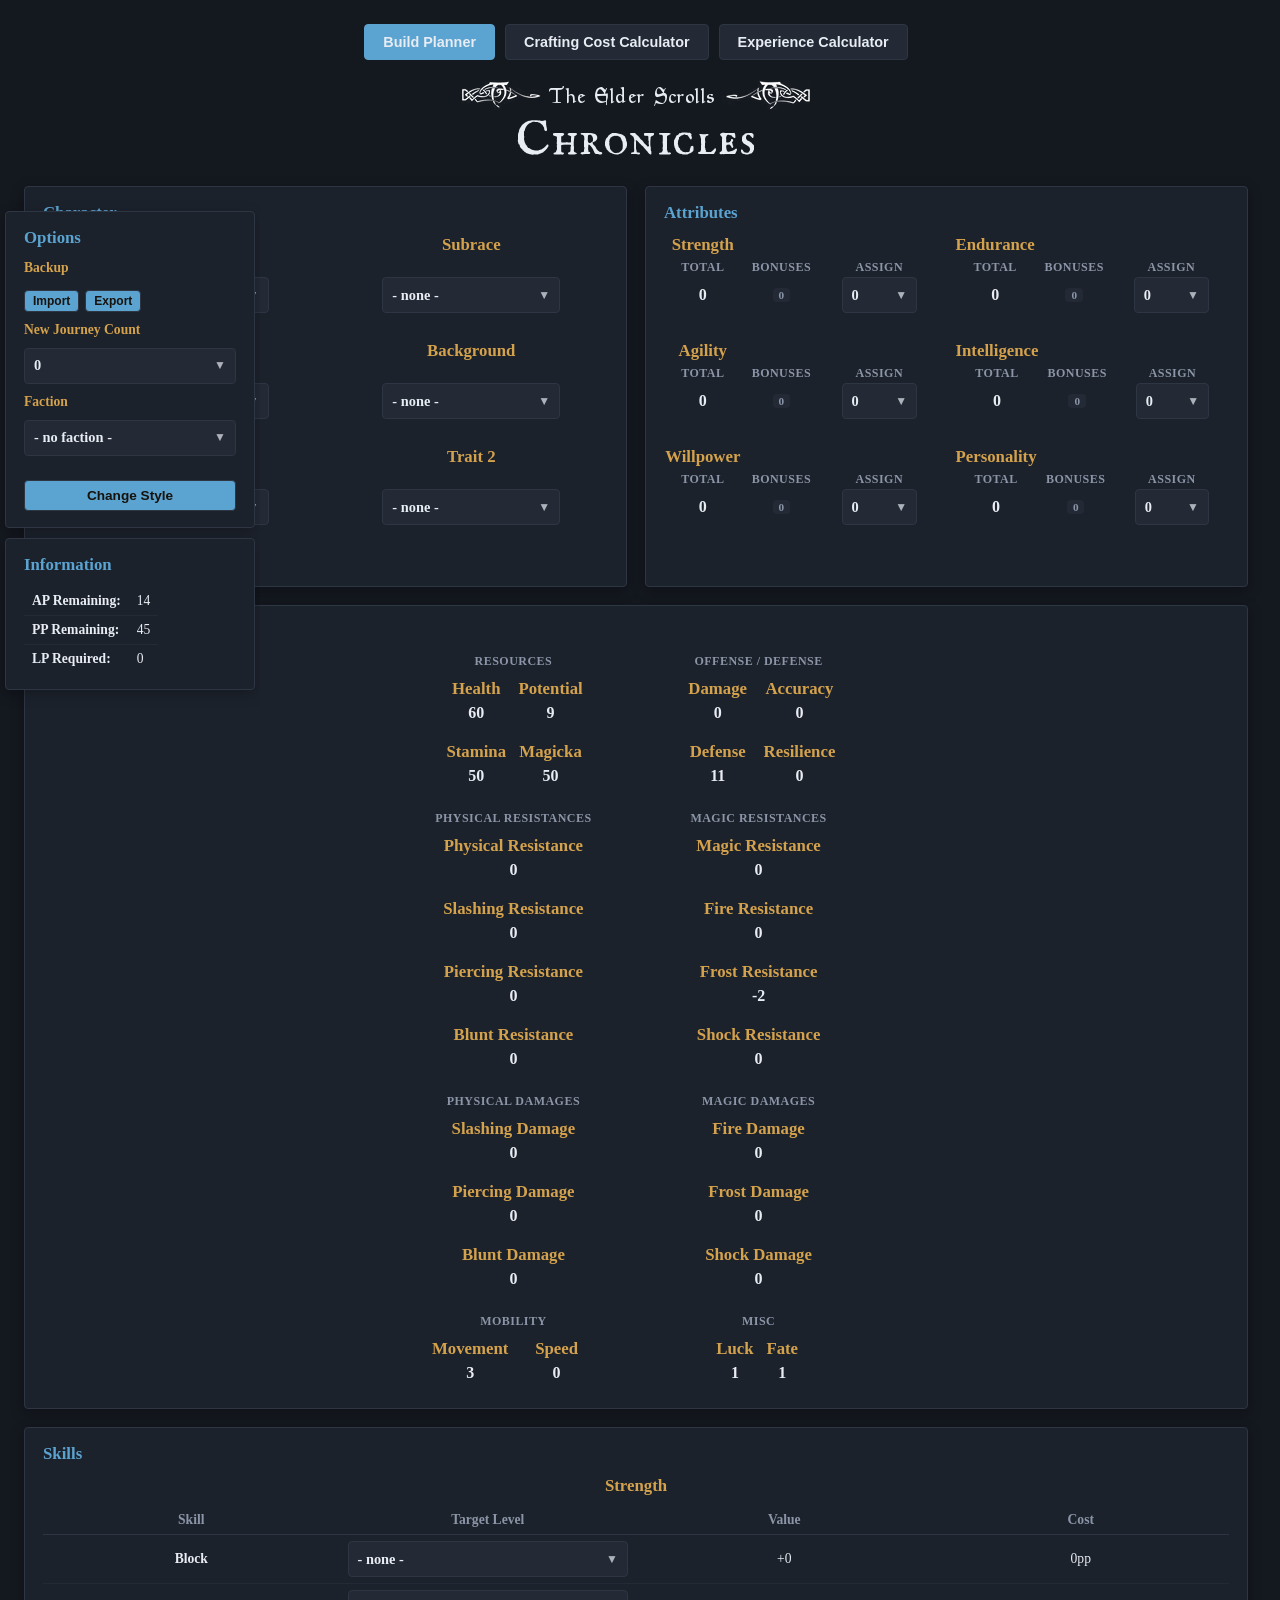
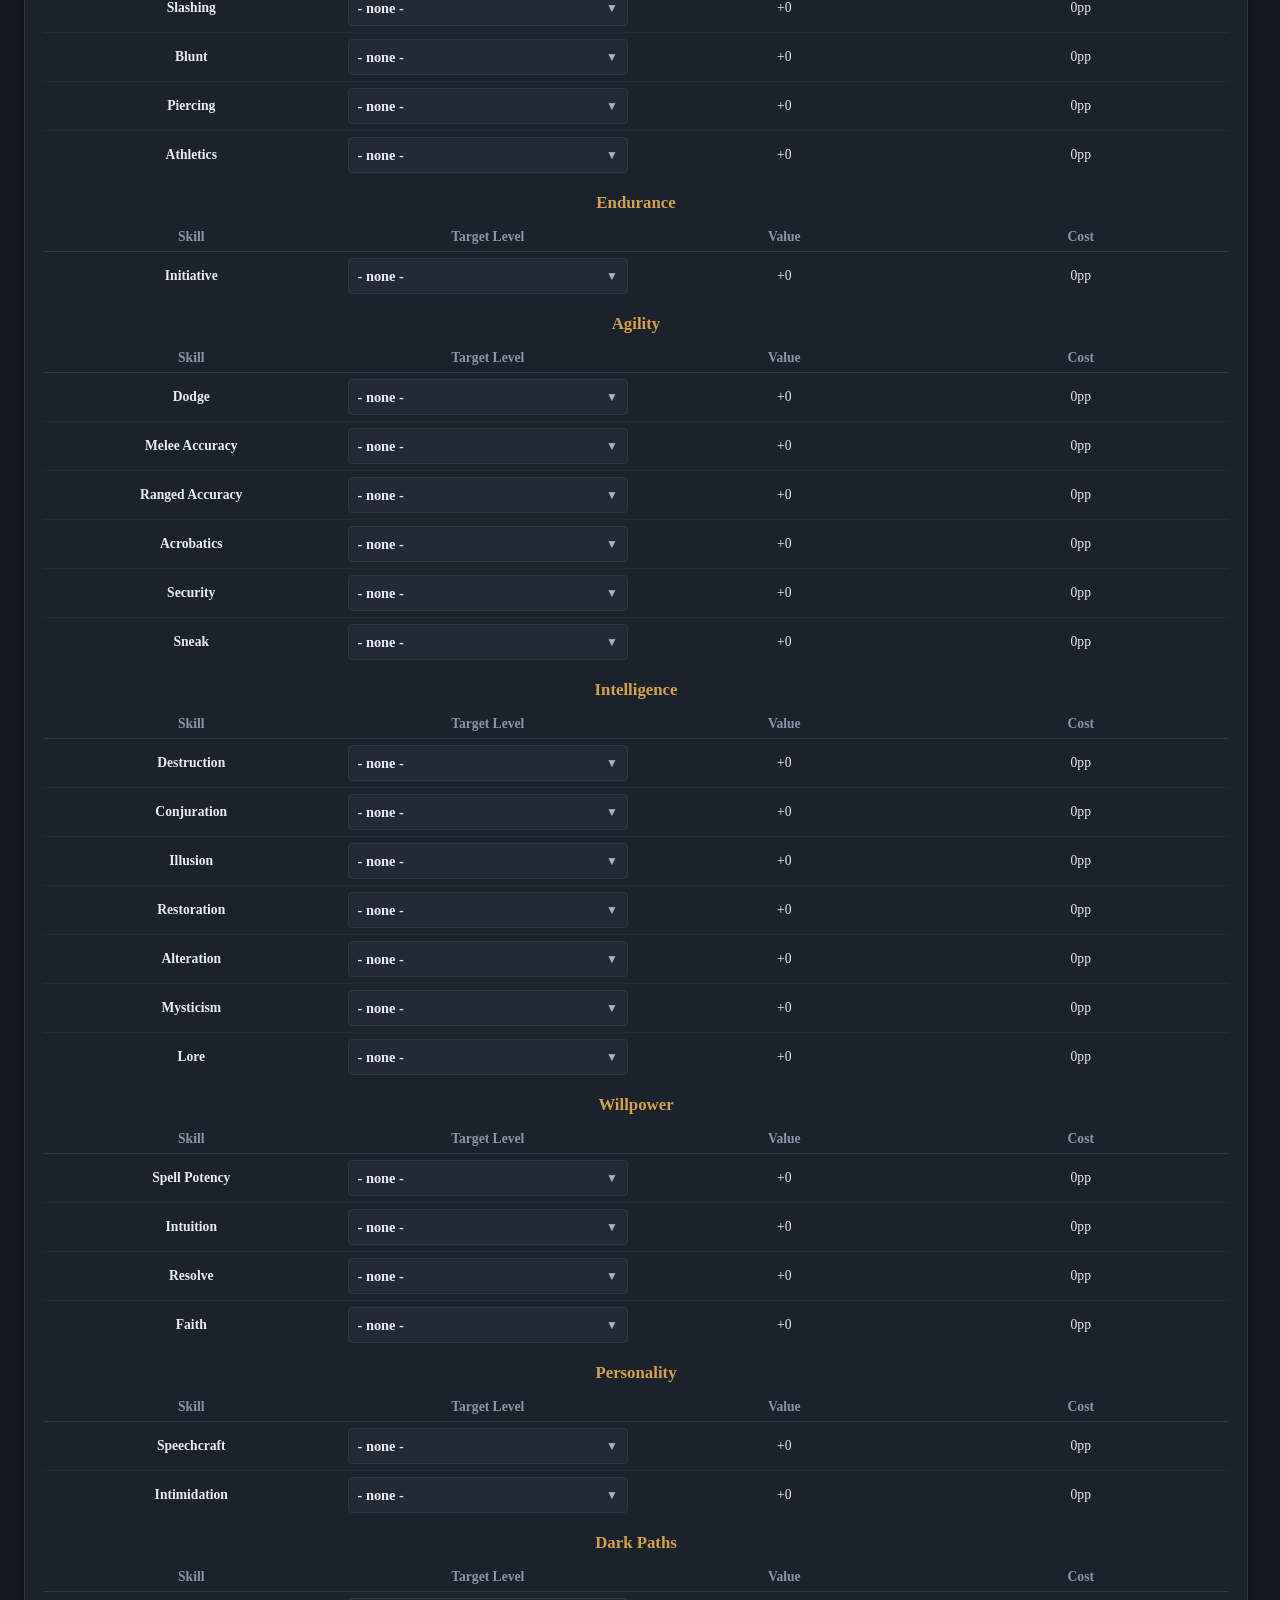
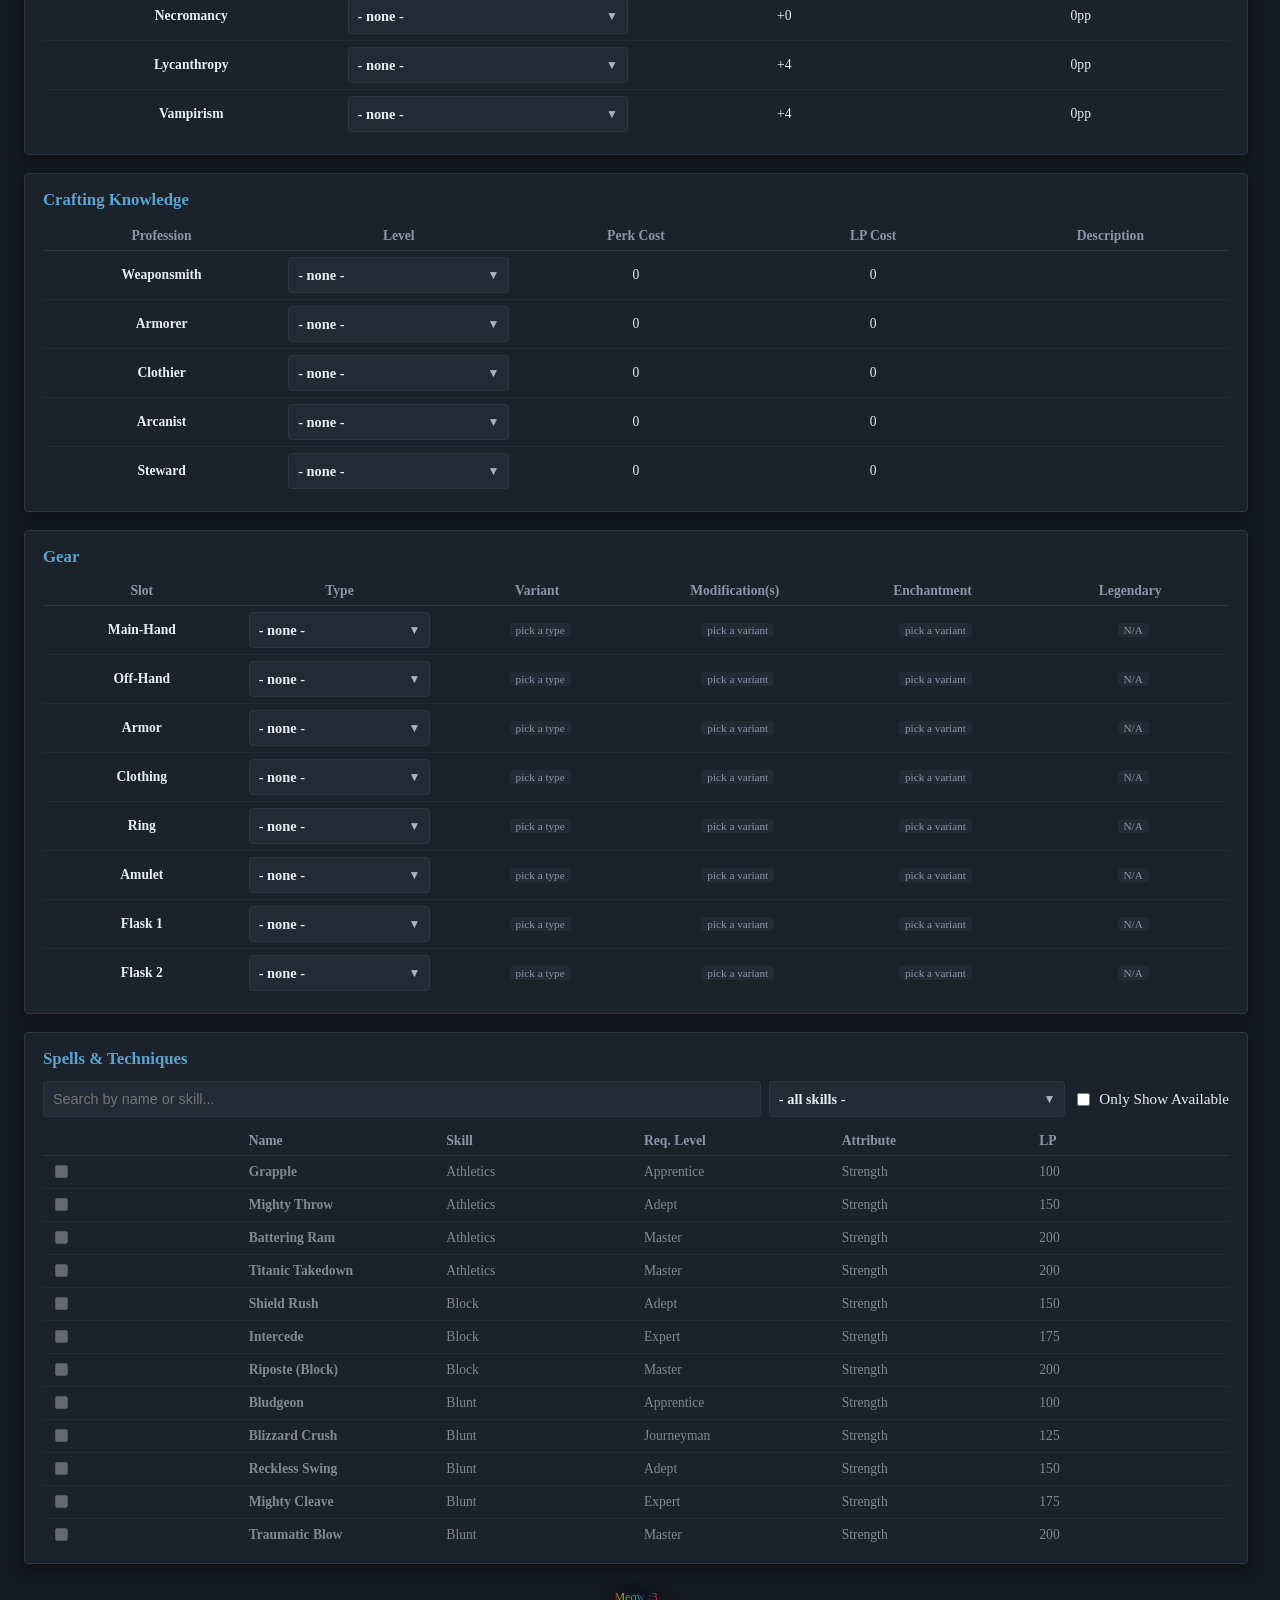
==== commit 8f69bb54: "GHP Fixes Part 1" ====
--- a/index.html
+++ b/index.html
@@ -4,6 +4,7 @@
 		<meta charset="UTF-8">
 		<title>Elder Scrolls: Chronicles - Calculators</title>
 		<link rel="stylesheet" href="style.css">
+		<link rel="icon" type="image/png" href="images/chronicles-icon.png">
 	</head>
 
 	<body>
--- a/style.css
+++ b/style.css
@@ -53,12 +53,12 @@
 	--font-button-chro:	'IM FELL English SC';
 
 	/* Images */
-	--img-bg:			url('https://static.wixstatic.com/media/1a6ccf_ff8375cd008b4fe39480cf8e3cd53bd1~mv2.png/v1/fill/w_1920,h_1080,al_c,q_95,usm_0.66_1.00_0.01,enc_avif,quality_auto/1a6ccf_ff8375cd008b4fe39480cf8e3cd53bd1~mv2.png');
-	--img-logo-left:	url('https://static.wixstatic.com/media/1a6ccf_f467680897ec41c5bb74791f7f4d819f~mv2.png/v1/crop/x_0,y_0,w_215,h_88/fill/w_82,h_30,al_c,q_85,usm_0.66_1.00_0.01,enc_avif,quality_auto/SR-qico-Daedric-right.png');
-	--img-logo-right:	url('https://static.wixstatic.com/media/1a6ccf_185f9b0e4bde4837b3096a11ec0a270f~mv2.png/v1/crop/x_82,y_0,w_218,h_86/fill/w_89,h_30,al_c,q_85,usm_0.66_1.00_0.01,enc_avif,quality_auto/SR-qico-Daedric-left.png');
-	--img-pagebtn-x:	url('https://x02.me/i/EF6ARK.png');
-	--img-pagebtn-y:	url('https://x02.me/i/HNMV6.png');
-	--img-fill-white:	url('https://x02.me/i/3TS4.png');
+	--img-bg:			url('images/chronicles-background.png');
+	--img-logo-left:	url('images/SR-qico-Daedric-right.png');
+	--img-logo-right:	url('images/SR-qico-Daedric-left.png');
+	--img-pagebtn-x:	url('images/chronicles-button-x.png');
+	--img-pagebtn-y:	url('images/chronicles-button-y.png');
+	--img-fill-white:	url('images/fill-white.png');
 }
 
 * {
@@ -70,27 +70,27 @@
 	font-family: 'IM FELL English SC';
 	font-display: swap;
 	src:
-		url('https://static.wixstatic.com/ufonts/123e32_fc856a5a60d04ed58fcbe5fdd2823dad/woff2/file.woff2')	format('woff2'),
-		url('https://static.wixstatic.com/ufonts/123e32_fc856a5a60d04ed58fcbe5fdd2823dad/woff/file.woff')	format('woff'),
-		url('https://static.wixstatic.com/ufonts/123e32_fc856a5a60d04ed58fcbe5fdd2823dad/ttf/file.ttf')		format('ttf')
+		url('fonts/IM-FELL-English-SC.woff2')	format('woff2'),
+		url('fonts/IM-FELL-English-SC.woff')	format('woff'),
+		url('fonts/IM-FELL-English-SC.ttf')		format('ttf')
 	;
 }
 @font-face {
 	font-family: 'Planewalker Regular';
 	font-display: swap;
 	src:
-		url('https://static.wixstatic.com/ufonts/1a6ccf_1e092431ecea467f811afb84d8a77f43/woff2/file.woff2')	format('woff2'),
-		url('https://static.wixstatic.com/ufonts/1a6ccf_1e092431ecea467f811afb84d8a77f43/woff/file.woff')	format('woff'),
-		url('https://static.wixstatic.com/ufonts/1a6ccf_1e092431ecea467f811afb84d8a77f43/ttf/file.ttf')		format('ttf')
+		url('fonts/Planewalker-Regular.woff2')	format('woff2'),
+		url('fonts/Planewalker-Regular.woff')	format('woff'),
+		url('fonts/Planewalker-Regular.ttf')	format('ttf')
 	;
 }
 @font-face {
 	font-family: 'Kingthings Petrock';
 	font-display: swap;
 	src:
-		url('https://static.wixstatic.com/ufonts/0c7ab2_853496e9be4a4a8b92f9dfb480d34b28/woff2/file.woff2') format('woff2'),
-		url('https://static.wixstatic.com/ufonts/0c7ab2_853496e9be4a4a8b92f9dfb480d34b28/woff/file.woff') format('woff'),
-		url('https://static.wixstatic.com/ufonts/0c7ab2_853496e9be4a4a8b92f9dfb480d34b28/ttf/file.ttf') format('ttf')
+		url('fonts/Kingthings-Petrock.woff2') format('woff2'),
+		url('fonts/Kingthings-Petrock.woff') format('woff'),
+		url('fonts/Kingthings-Petrock.ttf') format('ttf')
 	;
 }
 @font-face {
@@ -99,15 +99,15 @@
 	font-style: normal;
 	font-weight: 400;
 	unicode-range: U+D, U+20-7E, U+A0-FF, U+152-153, U+160-161, U+178, U+17D-17E, U+192, U+2C6, U+2DC, U+2013-2014, U+2018-201A, U+201C-201E, U+2020-2022, U+2026, U+2030, U+2039-203A, U+20AC, U+2122;
-	src: url('//static.parastorage.com/fonts/v2/8eac109b-0fa9-42bf-a305-43e471e23779/v1/helvetica-w01-light.woff2') format('woff2');
+	src: url('fonts/Helvetica-W01-Light.woff2') format('woff2');
 }
 @font-face {
 	font-family: 'Crimson Text Regular';
 	font-display: swap;
 	src:
-		url('https://static.wixstatic.com/ufonts/cc17d2_8b9fd51a4cb64333a1bbbfdb837d4696/woff2/file.woff2') format('woff2'),
-		url('https://static.wixstatic.com/ufonts/cc17d2_8b9fd51a4cb64333a1bbbfdb837d4696/woff/file.woff') format('woff'),
-		url('https://static.wixstatic.com/ufonts/cc17d2_8b9fd51a4cb64333a1bbbfdb837d4696/ttf/file.ttf') format('ttf')
+		url('fonts/Crimson-Text-Regular.woff2') format('woff2'),
+		url('fonts/Crimson-Text-Regular.woff') format('woff'),
+		url('fonts/Crimson-Text-Regular.ttf') format('ttf')
 	;
 }
 
